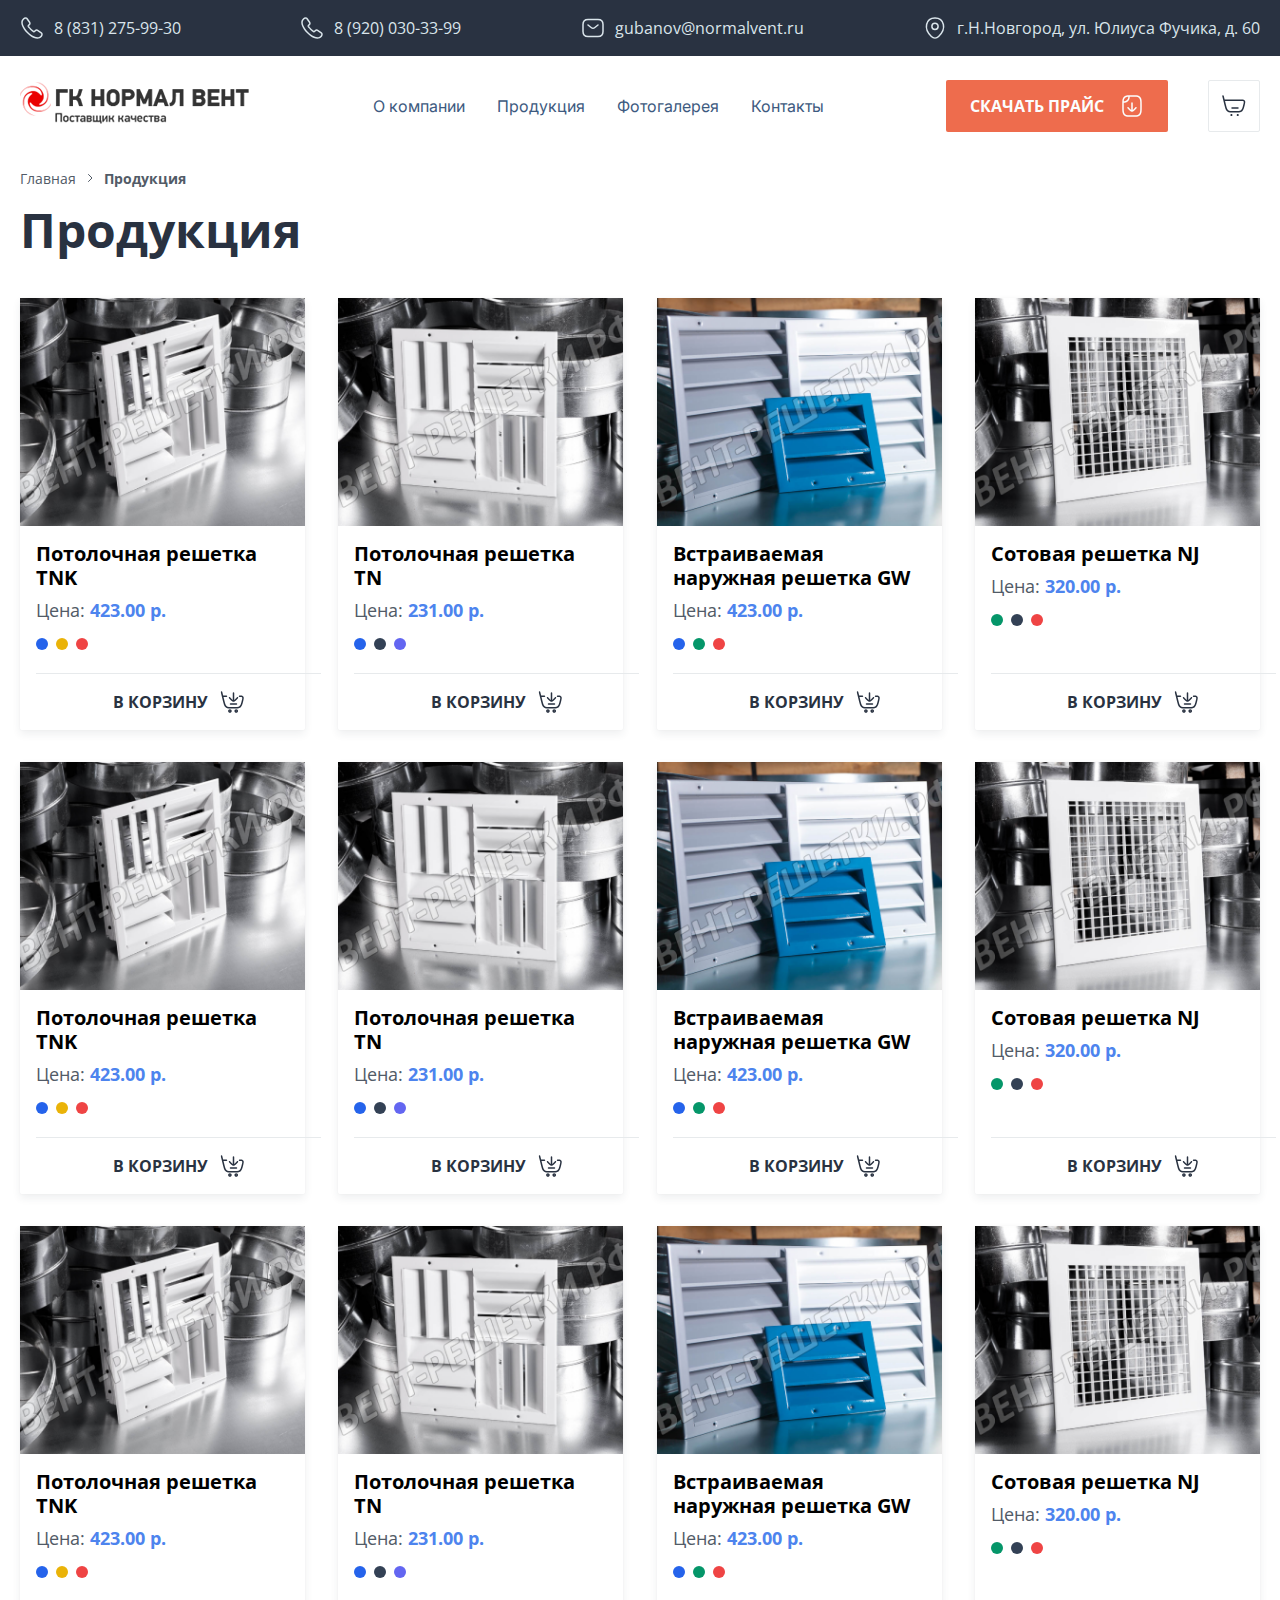
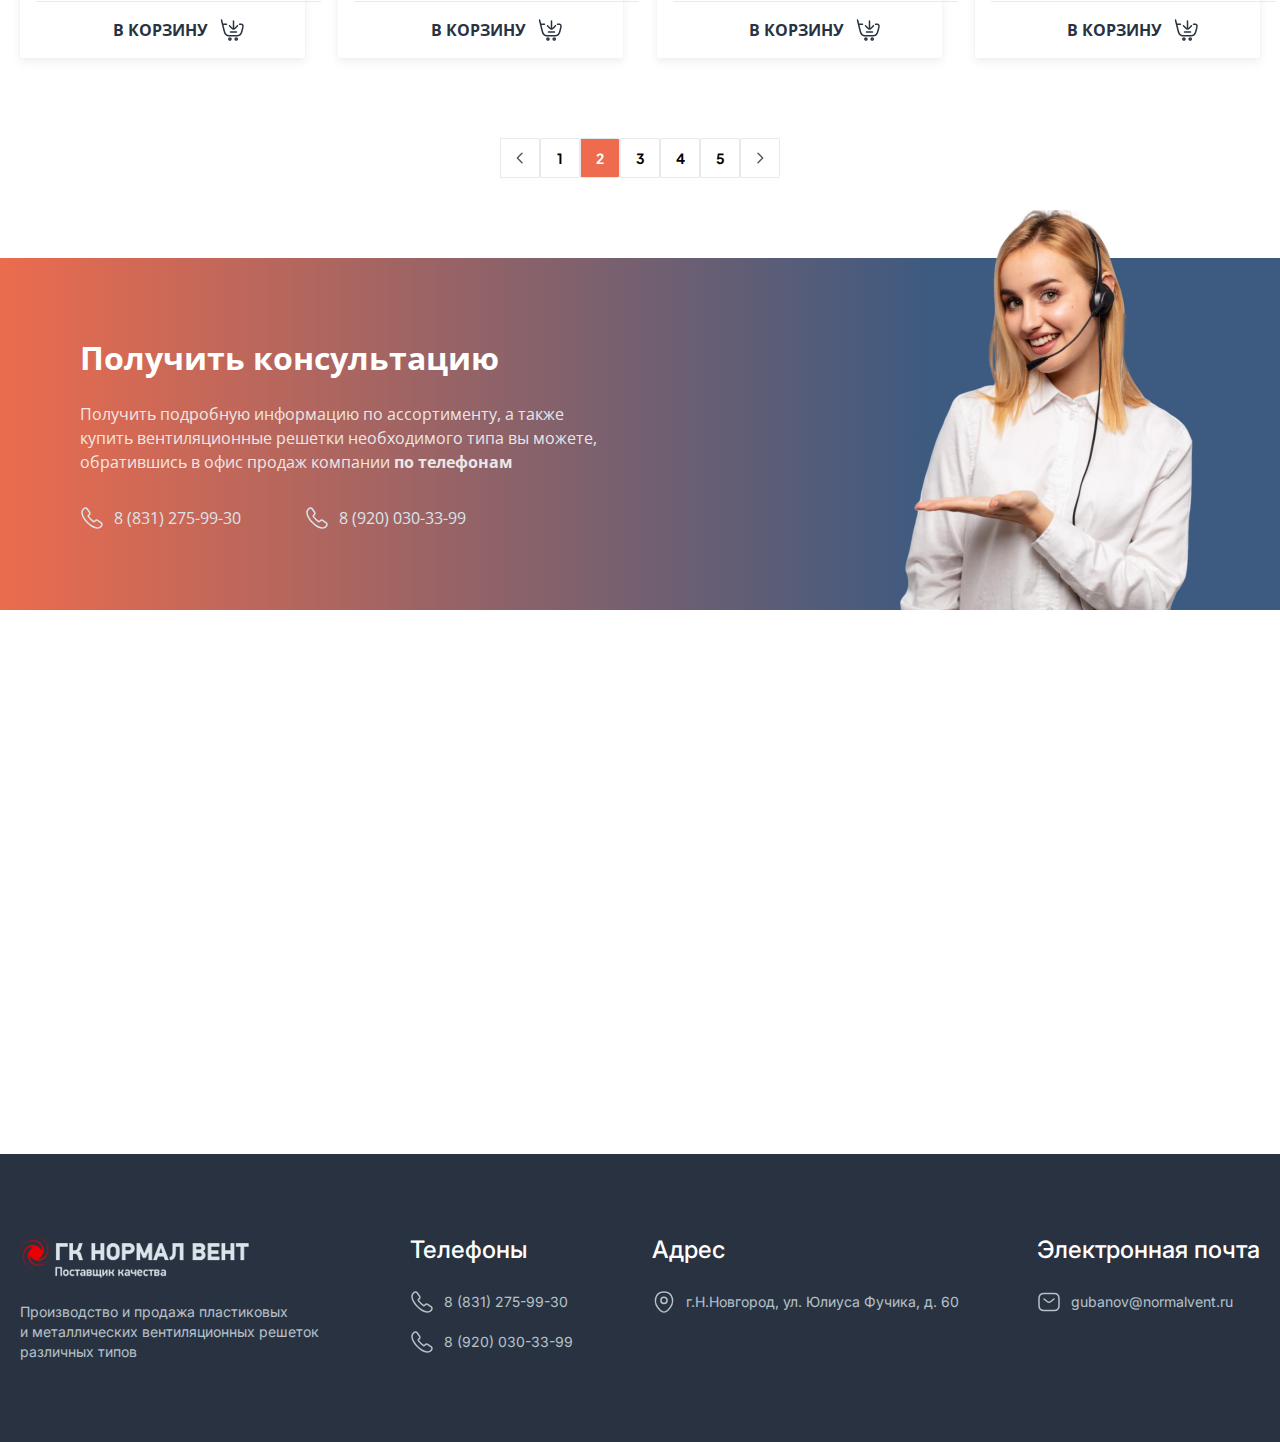
==== catalog.html @ b2088f03 "complete catalog page" ====
<!DOCTYPE html>
<html lang="en">
  <head>
    <meta charset="UTF-8" />
    <meta http-equiv="X-UA-Compatible" content="IE=edge" />
    <meta name="viewport" content="width=device-width, initial-scale=1.0" />
    <link rel="preconnect" href="https://fonts.googleapis.com" />
    <link rel="preconnect" href="https://fonts.gstatic.com" crossorigin />
    <link rel="preconnect" href="https://fonts.googleapis.com" />
    <link rel="preconnect" href="https://fonts.gstatic.com" crossorigin />
    <link
      href="https://fonts.googleapis.com/css2?family=Inter&family=Open+Sans:wght@400;700&family=Plus+Jakarta+Sans:wght@700&display=swap"
      rel="stylesheet"
    />
    <link rel="stylesheet" href="./styles/style.css" />
    <title>Lattice</title>
  </head>
  <body>
    <header class="header">
      <ul class="header__list-contact container">
        <li class="contact-item contact-item-1">
          <a href="tel:88312759930">
            <div class="svg-box">
              <svg
                viewBox="0 0 24 24"
                fill="none"
                xmlns="http://www.w3.org/2000/svg"
              >
                <path
                  d="M21.97 18.33C21.97 18.69 21.89 19.06 21.72 19.42C21.55 19.78 21.33 20.12 21.04 20.44C20.55 20.98 20.01 21.37 19.4 21.62C18.8 21.87 18.15 22 17.45 22C16.43 22 15.34 21.76 14.19 21.27C13.04 20.78 11.89 20.12 10.75 19.29C9.6 18.45 8.51 17.52 7.47 16.49C6.44 15.45 5.51 14.36 4.68 13.22C3.86 12.08 3.2 10.94 2.72 9.81C2.24 8.67 2 7.58 2 6.54C2 5.86 2.12 5.21 2.36 4.61C2.6 4 2.98 3.44 3.51 2.94C4.15 2.31 4.85 2 5.59 2C5.87 2 6.15 2.06 6.4 2.18C6.66 2.3 6.89 2.48 7.07 2.74L9.39 6.01C9.57 6.26 9.7 6.49 9.79 6.71C9.88 6.92 9.93 7.13 9.93 7.32C9.93 7.56 9.86 7.8 9.72 8.03C9.59 8.26 9.4 8.5 9.16 8.74L8.4 9.53C8.29 9.64 8.24 9.77 8.24 9.93C8.24 10.01 8.25 10.08 8.27 10.16C8.3 10.24 8.33 10.3 8.35 10.36C8.53 10.69 8.84 11.12 9.28 11.64C9.73 12.16 10.21 12.69 10.73 13.22C11.27 13.75 11.79 14.24 12.32 14.69C12.84 15.13 13.27 15.43 13.61 15.61C13.66 15.63 13.72 15.66 13.79 15.69C13.87 15.72 13.95 15.73 14.04 15.73C14.21 15.73 14.34 15.67 14.45 15.56L15.21 14.81C15.46 14.56 15.7 14.37 15.93 14.25C16.16 14.11 16.39 14.04 16.64 14.04C16.83 14.04 17.03 14.08 17.25 14.17C17.47 14.26 17.7 14.39 17.95 14.56L21.26 16.91C21.52 17.09 21.7 17.3 21.81 17.55C21.91 17.8 21.97 18.05 21.97 18.33Z"
                  stroke="#DAE5EB"
                  stroke-width="1.5"
                  stroke-miterlimit="10"
                />
              </svg>
            </div>
            8 (831) 275-99-30
          </a>
        </li>
        <li class="contact-item contact-item-2">
          <a href="tel:89200303399">
            <div class="svg-box">
              <svg
                viewBox="0 0 24 24"
                fill="none"
                xmlns="http://www.w3.org/2000/svg"
              >
                <path
                  d="M21.97 18.33C21.97 18.69 21.89 19.06 21.72 19.42C21.55 19.78 21.33 20.12 21.04 20.44C20.55 20.98 20.01 21.37 19.4 21.62C18.8 21.87 18.15 22 17.45 22C16.43 22 15.34 21.76 14.19 21.27C13.04 20.78 11.89 20.12 10.75 19.29C9.6 18.45 8.51 17.52 7.47 16.49C6.44 15.45 5.51 14.36 4.68 13.22C3.86 12.08 3.2 10.94 2.72 9.81C2.24 8.67 2 7.58 2 6.54C2 5.86 2.12 5.21 2.36 4.61C2.6 4 2.98 3.44 3.51 2.94C4.15 2.31 4.85 2 5.59 2C5.87 2 6.15 2.06 6.4 2.18C6.66 2.3 6.89 2.48 7.07 2.74L9.39 6.01C9.57 6.26 9.7 6.49 9.79 6.71C9.88 6.92 9.93 7.13 9.93 7.32C9.93 7.56 9.86 7.8 9.72 8.03C9.59 8.26 9.4 8.5 9.16 8.74L8.4 9.53C8.29 9.64 8.24 9.77 8.24 9.93C8.24 10.01 8.25 10.08 8.27 10.16C8.3 10.24 8.33 10.3 8.35 10.36C8.53 10.69 8.84 11.12 9.28 11.64C9.73 12.16 10.21 12.69 10.73 13.22C11.27 13.75 11.79 14.24 12.32 14.69C12.84 15.13 13.27 15.43 13.61 15.61C13.66 15.63 13.72 15.66 13.79 15.69C13.87 15.72 13.95 15.73 14.04 15.73C14.21 15.73 14.34 15.67 14.45 15.56L15.21 14.81C15.46 14.56 15.7 14.37 15.93 14.25C16.16 14.11 16.39 14.04 16.64 14.04C16.83 14.04 17.03 14.08 17.25 14.17C17.47 14.26 17.7 14.39 17.95 14.56L21.26 16.91C21.52 17.09 21.7 17.3 21.81 17.55C21.91 17.8 21.97 18.05 21.97 18.33Z"
                  stroke="#DAE5EB"
                  stroke-width="1.5"
                  stroke-miterlimit="10"
                />
              </svg>
            </div>
            8 (920) 030-33-99
          </a>
        </li>
        <li class="contact-item contact-item-3">
          <a href="mailto:gubanov@normalvent.ru">
            <div class="svg-box">
              <svg
                viewBox="0 0 24 24"
                fill="none"
                xmlns="http://www.w3.org/2000/svg"
              >
                <path
                  d="M17 20.5H7C4 20.5 2 19 2 15.5V8.5C2 5 4 3.5 7 3.5H17C20 3.5 22 5 22 8.5V15.5C22 19 20 20.5 17 20.5Z"
                  stroke="#DAE5EB"
                  stroke-width="1.5"
                  stroke-miterlimit="10"
                  stroke-linecap="round"
                  stroke-linejoin="round"
                />
                <path
                  d="M17 9L13.87 11.5C12.84 12.32 11.15 12.32 10.12 11.5L7 9"
                  stroke="#DAE5EB"
                  stroke-width="1.5"
                  stroke-miterlimit="10"
                  stroke-linecap="round"
                  stroke-linejoin="round"
                />
              </svg>
            </div>
            gubanov@normalvent.ru
          </a>
        </li>
        <li class="contact-item contact-item-4">
          <a href="https://yandex.ru/maps/-/CCUZ4IsGGB" target="_blank">
            <div class="svg-box">
              <svg
                viewBox="0 0 24 24"
                fill="none"
                xmlns="http://www.w3.org/2000/svg"
              >
                <path
                  d="M12 13.43C13.7231 13.43 15.12 12.0331 15.12 10.31C15.12 8.58687 13.7231 7.19 12 7.19C10.2769 7.19 8.88 8.58687 8.88 10.31C8.88 12.0331 10.2769 13.43 12 13.43Z"
                  stroke="#DAE5EB"
                  stroke-width="1.5"
                />
                <path
                  d="M3.61995 8.49C5.58995 -0.17 18.42 -0.159999 20.38 8.5C21.53 13.58 18.37 17.88 15.6 20.54C13.59 22.48 10.41 22.48 8.38995 20.54C5.62995 17.88 2.46995 13.57 3.61995 8.49Z"
                  stroke="#DAE5EB"
                  stroke-width="1.5"
                />
              </svg>
            </div>
            г.Н.Новгород, ул. Юлиуса Фучика, д. 60
          </a>
        </li>
      </ul>
      <nav class="header__navigation container">
        <a href="./index.html"
          ><img class="header__logo" src="./images/logo.png" alt="logo_png"
        /></a>
        <ul class="header__navigation-list">
          <li><a href=""> О компании </a></li>
          <li><a href=""> Продукция </a></li>
          <li><a href=""> Фотогалерея </a></li>
          <li><a href=""> Контакты </a></li>
        </ul>
        <div class="header__buttons">
          <button class="button header__load-button">
            <span> Скачать прайс </span>
            <div class="button-svg-box">
              <svg
                width="24"
                height="24"
                viewBox="0 0 24 24"
                fill="none"
                xmlns="http://www.w3.org/2000/svg"
              >
                <path
                  d="M4.78217 7.93844L4.8995 8.67921H4.8995L4.78217 7.93844ZM8.93844 3.78217L9.67921 3.8995V3.8995L8.93844 3.78217ZM18.9389 21.0451L18.4981 20.4383L18.9389 21.0451ZM20.0451 19.9389L19.4383 19.4981L20.0451 19.9389ZM3.95491 19.9389L4.56168 19.4981L3.95491 19.9389ZM5.06107 21.0451L5.50191 20.4383L5.06107 21.0451ZM5.06107 2.95491L4.62024 2.34815L5.06107 2.95491ZM3.95491 4.06107L3.34815 3.62023L3.95491 4.06107ZM18.9389 2.95491L18.4981 3.56168L18.9389 2.95491ZM20.0451 4.06107L19.4383 4.50191L20.0451 4.06107ZM9 2.02893L8.97432 1.27937L9 2.02893ZM3.02893 8L2.27937 7.97432L3.02893 8ZM12.75 9C12.75 8.58579 12.4142 8.25 12 8.25C11.5858 8.25 11.25 8.58579 11.25 9H12.75ZM16.5327 14.328C16.8243 14.0338 16.8222 13.5589 16.528 13.2673C16.2338 12.9757 15.7589 12.9778 15.4673 13.272L16.5327 14.328ZM14.6022 15.2104L15.1348 15.7383L14.6022 15.2104ZM9.39785 15.2104L9.93054 14.6824L9.39785 15.2104ZM8.53269 13.272C8.24111 12.9778 7.76624 12.9757 7.47204 13.2673C7.17784 13.5589 7.17572 14.0338 7.46731 14.328L8.53269 13.272ZM12.2507 16.9841L12.3455 17.7281L12.3455 17.7281L12.2507 16.9841ZM11.7493 16.9841L11.6545 17.7281L11.6545 17.7281L11.7493 16.9841ZM4.8995 8.67921C7.35988 8.28952 9.28952 6.35988 9.67921 3.8995L8.19768 3.66485C7.90965 5.48339 6.48339 6.90965 4.66485 7.19768L4.8995 8.67921ZM2.25 11V13H3.75V11H2.25ZM21.75 13V11H20.25V13H21.75ZM12 22.75C13.8582 22.75 15.312 22.751 16.4635 22.6263C17.6291 22.5 18.5734 22.2377 19.3798 21.6518L18.4981 20.4383C17.9901 20.8074 17.3399 21.0225 16.302 21.135C15.25 21.249 13.8916 21.25 12 21.25V22.75ZM20.25 13C20.25 14.8916 20.249 16.25 20.135 17.302C20.0225 18.3399 19.8074 18.9901 19.4383 19.4981L20.6518 20.3798C21.2377 19.5734 21.5 18.6291 21.6263 17.4635C21.751 16.312 21.75 14.8582 21.75 13H20.25ZM19.3798 21.6518C19.8679 21.2972 20.2972 20.8679 20.6518 20.3798L19.4383 19.4981C19.1762 19.8589 18.8589 20.1762 18.4981 20.4383L19.3798 21.6518ZM2.25 13C2.25 14.8582 2.24897 16.312 2.37373 17.4635C2.50001 18.6291 2.76232 19.5734 3.34815 20.3798L4.56168 19.4981C4.19259 18.9901 3.97745 18.3399 3.865 17.302C3.75103 16.25 3.75 14.8916 3.75 13H2.25ZM12 21.25C10.1084 21.25 8.74999 21.249 7.69804 21.135C6.66013 21.0225 6.00992 20.8074 5.50191 20.4383L4.62024 21.6518C5.42656 22.2377 6.37094 22.5 7.53648 22.6263C8.68798 22.751 10.1418 22.75 12 22.75V21.25ZM3.34815 20.3798C3.70281 20.8679 4.13209 21.2972 4.62024 21.6518L5.50191 20.4383C5.14111 20.1762 4.82381 19.8589 4.56168 19.4981L3.34815 20.3798ZM4.62024 2.34815C4.13209 2.70281 3.70281 3.13209 3.34815 3.62023L4.56168 4.50191C4.82381 4.14111 5.14111 3.82382 5.50191 3.56168L4.62024 2.34815ZM12 2.75C13.8916 2.75 15.25 2.75103 16.302 2.865C17.3399 2.97745 17.9901 3.19259 18.4981 3.56168L19.3798 2.34815C18.5734 1.76232 17.6291 1.50001 16.4635 1.37373C15.312 1.24897 13.8582 1.25 12 1.25V2.75ZM21.75 11C21.75 9.14184 21.751 7.68798 21.6263 6.53648C21.5 5.37094 21.2377 4.42656 20.6518 3.62023L19.4383 4.50191C19.8074 5.00992 20.0225 5.66013 20.135 6.69804C20.249 7.74999 20.25 9.10843 20.25 11H21.75ZM18.4981 3.56168C18.8589 3.82382 19.1762 4.14111 19.4383 4.50191L20.6518 3.62023C20.2972 3.13209 19.8679 2.70281 19.3798 2.34815L18.4981 3.56168ZM12 1.25C10.8352 1.25 9.83424 1.24991 8.97432 1.27937L9.02568 2.77849C9.85445 2.75009 10.8269 2.75 12 2.75V1.25ZM8.97432 1.27937C7.10087 1.34355 5.7239 1.5463 4.62024 2.34815L5.50191 3.56168C6.20746 3.04907 7.17075 2.84204 9.02568 2.77849L8.97432 1.27937ZM8.25 2.02892C8.24999 2.96617 8.24707 3.35298 8.19768 3.66485L9.67921 3.8995C9.75165 3.44215 9.74999 2.91121 9.75 2.02893L8.25 2.02892ZM3.75 11C3.75 9.82692 3.75009 8.85445 3.77849 8.02568L2.27937 7.97432C2.24991 8.83424 2.25 9.83522 2.25 11H3.75ZM3.77849 8.02568C3.84204 6.17075 4.04907 5.20746 4.56168 4.50191L3.34815 3.62023C2.5463 4.7239 2.34355 6.10087 2.27937 7.97432L3.77849 8.02568ZM3.02893 8.75C3.91121 8.74999 4.44215 8.75165 4.8995 8.67921L4.66485 7.19768C4.35298 7.24707 3.96618 7.24999 3.02892 7.25L3.02893 8.75ZM11.25 9V16.2H12.75V9H11.25ZM15.4673 13.272L14.0695 14.6824L15.1348 15.7383L16.5327 14.328L15.4673 13.272ZM9.93054 14.6824L8.53269 13.272L7.46731 14.328L8.86516 15.7383L9.93054 14.6824ZM14.0695 14.6824C13.4997 15.2573 13.1161 15.6427 12.7935 15.9018C12.4827 16.1514 12.302 16.2215 12.1558 16.2401L12.3455 17.7281C12.8787 17.6601 13.3163 17.4057 13.7328 17.0713C14.1373 16.7464 14.5899 16.2882 15.1348 15.7383L14.0695 14.6824ZM8.86516 15.7383C9.41012 16.2882 9.86265 16.7464 10.2672 17.0713C10.6837 17.4057 11.1213 17.6601 11.6545 17.7281L11.8442 16.2401C11.698 16.2215 11.5173 16.1514 11.2065 15.9018C10.8839 15.6427 10.5003 15.2573 9.93054 14.6824L8.86516 15.7383ZM12.1558 16.2401C12.1041 16.2467 12.052 16.25 12 16.25V17.75C12.1154 17.75 12.2308 17.7427 12.3455 17.7281L12.1558 16.2401ZM12 16.25C11.948 16.25 11.8959 16.2467 11.8442 16.2401L11.6545 17.7281C11.7692 17.7427 11.8846 17.75 12 17.75V16.25ZM11.25 16.2V17H12.75V16.2H11.25Z"
                  fill="#FBFEFE"
                />
              </svg>
            </div>
          </button>
          <button class="button-basket button-svg-box">
            <svg
              width="24"
              height="24"
              viewBox="0 0 24 24"
              fill="none"
              xmlns="http://www.w3.org/2000/svg"
            >
              <path
                d="M5.76554 16.7854L6.21636 16.186L5.76554 16.7854ZM3.02119 10.2517L2.29184 10.4265L3.02119 10.2517ZM5.58563 16.6435L6.06344 16.0654L5.58563 16.6435ZM22.0191 10.7425L21.2897 10.5677L22.0191 10.7425ZM19.8896 16.3575L19.3642 15.8223L19.8896 16.3575ZM19.0403 17.0273L18.6423 16.3917L19.0403 17.0273ZM21.942 6.75598L22.4567 6.21052L21.942 6.75598ZM22.3037 7.21465L21.6533 7.5881L22.3037 7.21465ZM1.72761 1.8181C1.62715 1.41625 1.21994 1.17193 0.818098 1.27239C0.416252 1.37285 0.171932 1.78006 0.272393 2.1819L1.72761 1.8181ZM16 14.75C16.4142 14.75 16.75 14.4142 16.75 14C16.75 13.5858 16.4142 13.25 16 13.25V14.75ZM10 13.25C9.58579 13.25 9.25 13.5858 9.25 14C9.25 14.4142 9.58579 14.75 10 14.75V13.25ZM2.05263 6.96053H18.4449V5.46053H2.05263V6.96053ZM13.0836 17.0395H12.5789V18.5395H13.0836V17.0395ZM3.75053 10.0769L2.78198 6.03572L1.32329 6.38533L2.29184 10.4265L3.75053 10.0769ZM12.5789 17.0395C10.7351 17.0395 9.41652 17.0383 8.38985 16.919C7.38216 16.8019 6.7379 16.5783 6.21636 16.186L5.31472 17.3848C6.12818 17.9966 7.06449 18.275 8.21668 18.4089C9.3499 18.5406 10.7705 18.5395 12.5789 18.5395V17.0395ZM2.29184 10.4265C2.71333 12.1852 3.04329 13.5669 3.43548 14.6383C3.83425 15.7275 4.32325 16.5731 5.10783 17.2216L6.06344 16.0654C5.56041 15.6496 5.19281 15.0752 4.84406 14.1226C4.48874 13.152 4.18028 11.87 3.75053 10.0769L2.29184 10.4265ZM6.21636 16.186C6.16447 16.147 6.11349 16.1067 6.06344 16.0654L5.10783 17.2216C5.17553 17.2775 5.24451 17.332 5.31472 17.3848L6.21636 16.186ZM21.2897 10.5677C20.918 12.1188 20.6513 13.2278 20.3545 14.0777C20.0627 14.9132 19.7634 15.4304 19.3642 15.8223L20.415 16.8927C21.0407 16.2785 21.438 15.5245 21.7706 14.5723C22.0982 13.6343 22.3838 12.4388 22.7484 10.9173L21.2897 10.5677ZM13.0836 18.5395C14.6482 18.5395 15.8773 18.5404 16.8658 18.4404C17.8694 18.3389 18.6952 18.1283 19.4383 17.663L18.6423 16.3917C18.1681 16.6885 17.5954 16.859 16.7149 16.948C15.8193 17.0386 14.6787 17.0395 13.0836 17.0395V18.5395ZM19.3642 15.8223C19.1449 16.0376 18.9028 16.2285 18.6423 16.3917L19.4383 17.663C19.7908 17.4423 20.1183 17.184 20.415 16.8927L19.3642 15.8223ZM18.4449 6.96053C19.4374 6.96053 20.1129 6.96185 20.6156 7.02319C21.1059 7.08301 21.307 7.18794 21.4272 7.30143L22.4567 6.21052C21.999 5.77856 21.4245 5.61076 20.7973 5.53423C20.1825 5.45921 19.3985 5.46053 18.4449 5.46053V6.96053ZM22.7484 10.9173C22.9707 9.99004 23.1547 9.22794 23.225 8.61254C23.2968 7.98475 23.2675 7.38698 22.9541 6.8412L21.6533 7.5881C21.7356 7.7315 21.7908 7.95145 21.7347 8.44219C21.6772 8.94532 21.5211 9.60257 21.2897 10.5677L22.7484 10.9173ZM21.4272 7.30143C21.5162 7.38541 21.5924 7.482 21.6533 7.5881L22.9541 6.8412C22.8201 6.60776 22.6525 6.39527 22.4567 6.21052L21.4272 7.30143ZM2.78024 6.02863L1.72761 1.8181L0.272393 2.1819L1.32502 6.39243L2.78024 6.02863ZM16 13.25H10V14.75H16V13.25Z"
                fill="#293241"
              />
              <path
                d="M10.4737 20.9474C10.4737 21.5287 10.0024 22 9.42104 22C8.83969 22 8.36841 21.5287 8.36841 20.9474C8.36841 20.366 8.83969 19.8947 9.42104 19.8947C10.0024 19.8947 10.4737 20.366 10.4737 20.9474Z"
                fill="#293241"
              />
              <path
                d="M16.7895 20.9474C16.7895 21.5287 16.3182 22 15.7368 22C15.1555 22 14.6842 21.5287 14.6842 20.9474C14.6842 20.366 15.1555 19.8947 15.7368 19.8947C16.3182 19.8947 16.7895 20.366 16.7895 20.9474Z"
                fill="#293241"
              />
            </svg>
          </button>

          <div class="burger"></div>
        </div>
      </nav>
    </header>

    <main>
      <div class="catalog container">
        <div class="catalog__path">
          <p class="path__item">Главная</p>
          <svg
            width="12"
            height="12"
            viewBox="0 0 12 12"
            fill="none"
            xmlns="http://www.w3.org/2000/svg"
          >
            <path
              d="M4.5 2.5L8 6L4.5 9.5"
              stroke="#525B67"
              stroke-linecap="round"
              stroke-linejoin="round"
            />
          </svg>

          <p class="path__item">Продукция</p>
        </div>

        <h1 class="catalog__header">Продукция</h1>

        <div class="card-box">
          <div class="card">
            <a class="card-link" href=""
              ><img class="card__img" src="./images/card-img-1.png" alt="item"
            /></a>

            <div class="card-info">
              <p class="card-name">Потолочная решетка TNK</p>

              <p class="card__price-box">
                Цена: <span class="card__price">423.00 р.</span>
              </p>

              <div class="card-color">
                <div class="item-color blue"></div>
                <div class="item-color yellow"></div>
                <div class="item-color red"></div>
              </div>
              <button class="card__button">
                В корзину<svg
                  width="25"
                  height="24"
                  viewBox="0 0 25 24"
                  fill="none"
                  xmlns="http://www.w3.org/2000/svg"
                >
                  <g clip-path="url(#clip0_596_1319)">
                    <path
                      d="M3.52119 10.2517L4.25053 10.0769L3.52119 10.2517ZM6.26554 16.7854L6.71636 16.186L6.71636 16.186L6.26554 16.7854ZM6.08563 16.6435L5.60783 17.2216L5.60783 17.2216L6.08563 16.6435ZM22.5191 10.7425L23.2484 10.9173L22.5191 10.7425ZM20.3896 16.3575L19.8642 15.8223L20.3896 16.3575ZM19.5403 17.0273L19.9383 17.663L19.9383 17.663L19.5403 17.0273ZM19.5 5.46053C19.0858 5.46053 18.75 5.79631 18.75 6.21053C18.75 6.62474 19.0858 6.96053 19.5 6.96053V5.46053ZM22.442 6.75598L22.9567 6.21052L22.9567 6.21052L22.442 6.75598ZM22.8037 7.21465L22.1533 7.5881L22.1533 7.5881L22.8037 7.21465ZM2.22761 1.8181C2.12715 1.41625 1.71994 1.17193 1.3181 1.27239C0.916252 1.37285 0.671932 1.78006 0.772393 2.1819L2.22761 1.8181ZM16.5 14.75C16.9142 14.75 17.25 14.4142 17.25 14C17.25 13.5858 16.9142 13.25 16.5 13.25V14.75ZM10.5 13.25C10.0858 13.25 9.75 13.5858 9.75 14C9.75 14.4142 10.0858 14.75 10.5 14.75V13.25ZM6.5 6.96053C6.91421 6.96053 7.25 6.62474 7.25 6.21053C7.25 5.79631 6.91421 5.46053 6.5 5.46053V6.96053ZM14.25 3C14.25 2.58579 13.9142 2.25 13.5 2.25C13.0858 2.25 12.75 2.58579 12.75 3H14.25ZM18.0327 8.32796C18.3243 8.03376 18.3222 7.55889 18.028 7.26731C17.7338 6.97573 17.2589 6.97785 16.9673 7.27204L18.0327 8.32796ZM16.1022 9.21038L16.6348 9.73834V9.73833L16.1022 9.21038ZM10.8978 9.21038L11.4305 8.68242L10.8978 9.21038ZM10.0327 7.27204C9.74111 6.97784 9.26624 6.97573 8.97204 7.26731C8.67784 7.55889 8.67573 8.03376 8.96731 8.32796L10.0327 7.27204ZM13.7507 10.9841L13.8455 11.7281L13.8455 11.7281L13.7507 10.9841ZM13.2493 10.9841L13.1545 11.7281L13.1545 11.7281L13.2493 10.9841ZM13.5836 17.0395H13.0789V18.5395H13.5836V17.0395ZM4.25053 10.0769L3.28198 6.03572L1.82329 6.38533L2.79184 10.4265L4.25053 10.0769ZM13.0789 17.0395C11.2351 17.0395 9.91652 17.0383 8.88985 16.919C7.88216 16.8019 7.2379 16.5783 6.71636 16.186L5.81472 17.3848C6.62818 17.9966 7.56449 18.275 8.71669 18.4089C9.84991 18.5406 11.2705 18.5395 13.0789 18.5395V17.0395ZM2.79184 10.4265C3.21333 12.1852 3.54329 13.5669 3.93548 14.6383C4.33425 15.7275 4.82325 16.5731 5.60783 17.2216L6.56344 16.0654C6.06041 15.6496 5.69281 15.0752 5.34406 14.1226C4.98874 13.152 4.68028 11.87 4.25053 10.0769L2.79184 10.4265ZM6.71636 16.186C6.66448 16.147 6.61349 16.1068 6.56344 16.0654L5.60783 17.2216C5.67553 17.2775 5.74451 17.3319 5.81472 17.3848L6.71636 16.186ZM21.7897 10.5677C21.418 12.1188 21.1513 13.2278 20.8545 14.0777C20.5626 14.9132 20.2634 15.4304 19.8642 15.8223L20.915 16.8927C21.5407 16.2785 21.938 15.5245 22.2706 14.5723C22.5982 13.6343 22.8838 12.4388 23.2484 10.9173L21.7897 10.5677ZM13.5836 18.5395C15.1482 18.5395 16.3773 18.5404 17.3658 18.4404C18.3694 18.3389 19.1952 18.1283 19.9383 17.663L19.1423 16.3917C18.6681 16.6885 18.0954 16.859 17.2149 16.948C16.3193 17.0386 15.1787 17.0395 13.5836 17.0395V18.5395ZM19.8642 15.8223C19.6449 16.0376 19.4028 16.2285 19.1423 16.3917L19.9383 17.663C20.2908 17.4423 20.6183 17.184 20.915 16.8927L19.8642 15.8223ZM19.5 6.96053C20.5051 6.96053 21.0191 6.96306 21.3638 7.01902C21.624 7.06124 21.7383 7.12312 21.9272 7.30143L22.9567 6.21052C22.5677 5.84339 22.1841 5.63253 21.6042 5.5384C21.1089 5.458 20.441 5.46053 19.5 5.46053V6.96053ZM23.2484 10.9173C23.4707 9.99004 23.6547 9.22794 23.725 8.61254C23.7968 7.98475 23.7675 7.38698 23.4541 6.8412L22.1533 7.5881C22.2356 7.7315 22.2908 7.95145 22.2347 8.44219C22.1772 8.94532 22.0211 9.60257 21.7897 10.5677L23.2484 10.9173ZM21.9272 7.30143C22.0162 7.38541 22.0924 7.482 22.1533 7.5881L23.4541 6.8412C23.3201 6.60776 23.1525 6.39527 22.9567 6.21052L21.9272 7.30143ZM3.28024 6.02863L2.22761 1.8181L0.772393 2.1819L1.82502 6.39243L3.28024 6.02863ZM16.5 13.25H10.5V14.75H16.5V13.25ZM2.55263 6.96053H6.5V5.46053H2.55263V6.96053ZM10.2237 20.9474C10.2237 21.1145 10.0882 21.25 9.92105 21.25V22.75C10.9166 22.75 11.7237 21.9429 11.7237 20.9474H10.2237ZM9.92105 21.25C9.75391 21.25 9.61842 21.1145 9.61842 20.9474H8.11842C8.11842 21.9429 8.92549 22.75 9.92105 22.75V21.25ZM9.61842 20.9474C9.61842 20.7802 9.75391 20.6447 9.92105 20.6447V19.1447C8.92549 19.1447 8.11842 19.9518 8.11842 20.9474H9.61842ZM9.92105 20.6447C10.0882 20.6447 10.2237 20.7802 10.2237 20.9474H11.7237C11.7237 19.9518 10.9166 19.1447 9.92105 19.1447V20.6447ZM16.5395 20.9474C16.5395 21.1145 16.404 21.25 16.2368 21.25V22.75C17.2324 22.75 18.0395 21.9429 18.0395 20.9474H16.5395ZM16.2368 21.25C16.0697 21.25 15.9342 21.1145 15.9342 20.9474H14.4342C14.4342 21.9429 15.2413 22.75 16.2368 22.75V21.25ZM15.9342 20.9474C15.9342 20.7802 16.0697 20.6447 16.2368 20.6447V19.1447C15.2413 19.1447 14.4342 19.9518 14.4342 20.9474H15.9342ZM16.2368 20.6447C16.404 20.6447 16.5395 20.7802 16.5395 20.9474H18.0395C18.0395 19.9518 17.2324 19.1447 16.2368 19.1447V20.6447ZM16.9673 7.27204L15.5695 8.68242L16.6348 9.73833L18.0327 8.32796L16.9673 7.27204ZM11.4305 8.68242L10.0327 7.27204L8.96731 8.32796L10.3652 9.73834L11.4305 8.68242ZM15.5695 8.68242C14.9997 9.25732 14.6161 9.64267 14.2935 9.90177C13.9827 10.1514 13.802 10.2215 13.6558 10.2401L13.8455 11.7281C14.3787 11.6601 14.8163 11.4057 15.2328 11.0713C15.6373 10.7464 16.0899 10.2882 16.6348 9.73834L15.5695 8.68242ZM10.3652 9.73834C10.9101 10.2882 11.3627 10.7464 11.7672 11.0713C12.1837 11.4057 12.6213 11.6601 13.1545 11.7281L13.3442 10.2401C13.198 10.2215 13.0173 10.1514 12.7065 9.90177C12.3839 9.64267 12.0003 9.25732 11.4305 8.68242L10.3652 9.73834ZM13.6558 10.2401C13.6041 10.2467 13.552 10.25 13.5 10.25V11.75C13.6154 11.75 13.7308 11.7427 13.8455 11.7281L13.6558 10.2401ZM13.5 10.25C13.448 10.25 13.3959 10.2467 13.3442 10.2401L13.1545 11.7281C13.2692 11.7427 13.3846 11.75 13.5 11.75V10.25ZM12.75 3V11H14.25V3H12.75Z"
                      fill="#293241"
                    />
                  </g>
                  <defs>
                    <clipPath id="clip0_596_1319">
                      <rect
                        width="24"
                        height="24"
                        fill="white"
                        transform="translate(0.5)"
                      />
                    </clipPath>
                  </defs>
                </svg>
              </button>
            </div>
          </div>
          <div class="card">
            <a class="card-link" href=""
              ><img class="card__img" src="./images/card-img-2.png" alt="item"
            /></a>

            <div class="card-info">
              <p class="card-name">Потолочная решетка TN</p>

              <p class="card__price-box">
                Цена: <span class="card__price">231.00 р.</span>
              </p>

              <div class="card-color">
                <div class="item-color blue"></div>
                <div class="item-color blue-gray"></div>
                <div class="item-color indigo"></div>
              </div>
              <button class="card__button">
                В корзину<svg
                  width="25"
                  height="24"
                  viewBox="0 0 25 24"
                  fill="none"
                  xmlns="http://www.w3.org/2000/svg"
                >
                  <g clip-path="url(#clip0_596_1319)">
                    <path
                      d="M3.52119 10.2517L4.25053 10.0769L3.52119 10.2517ZM6.26554 16.7854L6.71636 16.186L6.71636 16.186L6.26554 16.7854ZM6.08563 16.6435L5.60783 17.2216L5.60783 17.2216L6.08563 16.6435ZM22.5191 10.7425L23.2484 10.9173L22.5191 10.7425ZM20.3896 16.3575L19.8642 15.8223L20.3896 16.3575ZM19.5403 17.0273L19.9383 17.663L19.9383 17.663L19.5403 17.0273ZM19.5 5.46053C19.0858 5.46053 18.75 5.79631 18.75 6.21053C18.75 6.62474 19.0858 6.96053 19.5 6.96053V5.46053ZM22.442 6.75598L22.9567 6.21052L22.9567 6.21052L22.442 6.75598ZM22.8037 7.21465L22.1533 7.5881L22.1533 7.5881L22.8037 7.21465ZM2.22761 1.8181C2.12715 1.41625 1.71994 1.17193 1.3181 1.27239C0.916252 1.37285 0.671932 1.78006 0.772393 2.1819L2.22761 1.8181ZM16.5 14.75C16.9142 14.75 17.25 14.4142 17.25 14C17.25 13.5858 16.9142 13.25 16.5 13.25V14.75ZM10.5 13.25C10.0858 13.25 9.75 13.5858 9.75 14C9.75 14.4142 10.0858 14.75 10.5 14.75V13.25ZM6.5 6.96053C6.91421 6.96053 7.25 6.62474 7.25 6.21053C7.25 5.79631 6.91421 5.46053 6.5 5.46053V6.96053ZM14.25 3C14.25 2.58579 13.9142 2.25 13.5 2.25C13.0858 2.25 12.75 2.58579 12.75 3H14.25ZM18.0327 8.32796C18.3243 8.03376 18.3222 7.55889 18.028 7.26731C17.7338 6.97573 17.2589 6.97785 16.9673 7.27204L18.0327 8.32796ZM16.1022 9.21038L16.6348 9.73834V9.73833L16.1022 9.21038ZM10.8978 9.21038L11.4305 8.68242L10.8978 9.21038ZM10.0327 7.27204C9.74111 6.97784 9.26624 6.97573 8.97204 7.26731C8.67784 7.55889 8.67573 8.03376 8.96731 8.32796L10.0327 7.27204ZM13.7507 10.9841L13.8455 11.7281L13.8455 11.7281L13.7507 10.9841ZM13.2493 10.9841L13.1545 11.7281L13.1545 11.7281L13.2493 10.9841ZM13.5836 17.0395H13.0789V18.5395H13.5836V17.0395ZM4.25053 10.0769L3.28198 6.03572L1.82329 6.38533L2.79184 10.4265L4.25053 10.0769ZM13.0789 17.0395C11.2351 17.0395 9.91652 17.0383 8.88985 16.919C7.88216 16.8019 7.2379 16.5783 6.71636 16.186L5.81472 17.3848C6.62818 17.9966 7.56449 18.275 8.71669 18.4089C9.84991 18.5406 11.2705 18.5395 13.0789 18.5395V17.0395ZM2.79184 10.4265C3.21333 12.1852 3.54329 13.5669 3.93548 14.6383C4.33425 15.7275 4.82325 16.5731 5.60783 17.2216L6.56344 16.0654C6.06041 15.6496 5.69281 15.0752 5.34406 14.1226C4.98874 13.152 4.68028 11.87 4.25053 10.0769L2.79184 10.4265ZM6.71636 16.186C6.66448 16.147 6.61349 16.1068 6.56344 16.0654L5.60783 17.2216C5.67553 17.2775 5.74451 17.3319 5.81472 17.3848L6.71636 16.186ZM21.7897 10.5677C21.418 12.1188 21.1513 13.2278 20.8545 14.0777C20.5626 14.9132 20.2634 15.4304 19.8642 15.8223L20.915 16.8927C21.5407 16.2785 21.938 15.5245 22.2706 14.5723C22.5982 13.6343 22.8838 12.4388 23.2484 10.9173L21.7897 10.5677ZM13.5836 18.5395C15.1482 18.5395 16.3773 18.5404 17.3658 18.4404C18.3694 18.3389 19.1952 18.1283 19.9383 17.663L19.1423 16.3917C18.6681 16.6885 18.0954 16.859 17.2149 16.948C16.3193 17.0386 15.1787 17.0395 13.5836 17.0395V18.5395ZM19.8642 15.8223C19.6449 16.0376 19.4028 16.2285 19.1423 16.3917L19.9383 17.663C20.2908 17.4423 20.6183 17.184 20.915 16.8927L19.8642 15.8223ZM19.5 6.96053C20.5051 6.96053 21.0191 6.96306 21.3638 7.01902C21.624 7.06124 21.7383 7.12312 21.9272 7.30143L22.9567 6.21052C22.5677 5.84339 22.1841 5.63253 21.6042 5.5384C21.1089 5.458 20.441 5.46053 19.5 5.46053V6.96053ZM23.2484 10.9173C23.4707 9.99004 23.6547 9.22794 23.725 8.61254C23.7968 7.98475 23.7675 7.38698 23.4541 6.8412L22.1533 7.5881C22.2356 7.7315 22.2908 7.95145 22.2347 8.44219C22.1772 8.94532 22.0211 9.60257 21.7897 10.5677L23.2484 10.9173ZM21.9272 7.30143C22.0162 7.38541 22.0924 7.482 22.1533 7.5881L23.4541 6.8412C23.3201 6.60776 23.1525 6.39527 22.9567 6.21052L21.9272 7.30143ZM3.28024 6.02863L2.22761 1.8181L0.772393 2.1819L1.82502 6.39243L3.28024 6.02863ZM16.5 13.25H10.5V14.75H16.5V13.25ZM2.55263 6.96053H6.5V5.46053H2.55263V6.96053ZM10.2237 20.9474C10.2237 21.1145 10.0882 21.25 9.92105 21.25V22.75C10.9166 22.75 11.7237 21.9429 11.7237 20.9474H10.2237ZM9.92105 21.25C9.75391 21.25 9.61842 21.1145 9.61842 20.9474H8.11842C8.11842 21.9429 8.92549 22.75 9.92105 22.75V21.25ZM9.61842 20.9474C9.61842 20.7802 9.75391 20.6447 9.92105 20.6447V19.1447C8.92549 19.1447 8.11842 19.9518 8.11842 20.9474H9.61842ZM9.92105 20.6447C10.0882 20.6447 10.2237 20.7802 10.2237 20.9474H11.7237C11.7237 19.9518 10.9166 19.1447 9.92105 19.1447V20.6447ZM16.5395 20.9474C16.5395 21.1145 16.404 21.25 16.2368 21.25V22.75C17.2324 22.75 18.0395 21.9429 18.0395 20.9474H16.5395ZM16.2368 21.25C16.0697 21.25 15.9342 21.1145 15.9342 20.9474H14.4342C14.4342 21.9429 15.2413 22.75 16.2368 22.75V21.25ZM15.9342 20.9474C15.9342 20.7802 16.0697 20.6447 16.2368 20.6447V19.1447C15.2413 19.1447 14.4342 19.9518 14.4342 20.9474H15.9342ZM16.2368 20.6447C16.404 20.6447 16.5395 20.7802 16.5395 20.9474H18.0395C18.0395 19.9518 17.2324 19.1447 16.2368 19.1447V20.6447ZM16.9673 7.27204L15.5695 8.68242L16.6348 9.73833L18.0327 8.32796L16.9673 7.27204ZM11.4305 8.68242L10.0327 7.27204L8.96731 8.32796L10.3652 9.73834L11.4305 8.68242ZM15.5695 8.68242C14.9997 9.25732 14.6161 9.64267 14.2935 9.90177C13.9827 10.1514 13.802 10.2215 13.6558 10.2401L13.8455 11.7281C14.3787 11.6601 14.8163 11.4057 15.2328 11.0713C15.6373 10.7464 16.0899 10.2882 16.6348 9.73834L15.5695 8.68242ZM10.3652 9.73834C10.9101 10.2882 11.3627 10.7464 11.7672 11.0713C12.1837 11.4057 12.6213 11.6601 13.1545 11.7281L13.3442 10.2401C13.198 10.2215 13.0173 10.1514 12.7065 9.90177C12.3839 9.64267 12.0003 9.25732 11.4305 8.68242L10.3652 9.73834ZM13.6558 10.2401C13.6041 10.2467 13.552 10.25 13.5 10.25V11.75C13.6154 11.75 13.7308 11.7427 13.8455 11.7281L13.6558 10.2401ZM13.5 10.25C13.448 10.25 13.3959 10.2467 13.3442 10.2401L13.1545 11.7281C13.2692 11.7427 13.3846 11.75 13.5 11.75V10.25ZM12.75 3V11H14.25V3H12.75Z"
                      fill="#293241"
                    />
                  </g>
                  <defs>
                    <clipPath id="clip0_596_1319">
                      <rect
                        width="24"
                        height="24"
                        fill="white"
                        transform="translate(0.5)"
                      />
                    </clipPath>
                  </defs>
                </svg>
              </button>
            </div>
          </div>
          <div class="card">
            <a class="card-link" href=""
              ><img class="card__img" src="./images/card-img-3.png" alt="item"
            /></a>

            <div class="card-info">
              <p class="card-name">Встраиваемая наружная решетка GW</p>

              <p class="card__price-box">
                Цена: <span class="card__price">423.00 р.</span>
              </p>

              <div class="card-color">
                <div class="item-color blue"></div>
                <div class="item-color emerald"></div>
                <div class="item-color red"></div>
              </div>
              <button class="card__button">
                В корзину<svg
                  width="25"
                  height="24"
                  viewBox="0 0 25 24"
                  fill="none"
                  xmlns="http://www.w3.org/2000/svg"
                >
                  <g clip-path="url(#clip0_596_1319)">
                    <path
                      d="M3.52119 10.2517L4.25053 10.0769L3.52119 10.2517ZM6.26554 16.7854L6.71636 16.186L6.71636 16.186L6.26554 16.7854ZM6.08563 16.6435L5.60783 17.2216L5.60783 17.2216L6.08563 16.6435ZM22.5191 10.7425L23.2484 10.9173L22.5191 10.7425ZM20.3896 16.3575L19.8642 15.8223L20.3896 16.3575ZM19.5403 17.0273L19.9383 17.663L19.9383 17.663L19.5403 17.0273ZM19.5 5.46053C19.0858 5.46053 18.75 5.79631 18.75 6.21053C18.75 6.62474 19.0858 6.96053 19.5 6.96053V5.46053ZM22.442 6.75598L22.9567 6.21052L22.9567 6.21052L22.442 6.75598ZM22.8037 7.21465L22.1533 7.5881L22.1533 7.5881L22.8037 7.21465ZM2.22761 1.8181C2.12715 1.41625 1.71994 1.17193 1.3181 1.27239C0.916252 1.37285 0.671932 1.78006 0.772393 2.1819L2.22761 1.8181ZM16.5 14.75C16.9142 14.75 17.25 14.4142 17.25 14C17.25 13.5858 16.9142 13.25 16.5 13.25V14.75ZM10.5 13.25C10.0858 13.25 9.75 13.5858 9.75 14C9.75 14.4142 10.0858 14.75 10.5 14.75V13.25ZM6.5 6.96053C6.91421 6.96053 7.25 6.62474 7.25 6.21053C7.25 5.79631 6.91421 5.46053 6.5 5.46053V6.96053ZM14.25 3C14.25 2.58579 13.9142 2.25 13.5 2.25C13.0858 2.25 12.75 2.58579 12.75 3H14.25ZM18.0327 8.32796C18.3243 8.03376 18.3222 7.55889 18.028 7.26731C17.7338 6.97573 17.2589 6.97785 16.9673 7.27204L18.0327 8.32796ZM16.1022 9.21038L16.6348 9.73834V9.73833L16.1022 9.21038ZM10.8978 9.21038L11.4305 8.68242L10.8978 9.21038ZM10.0327 7.27204C9.74111 6.97784 9.26624 6.97573 8.97204 7.26731C8.67784 7.55889 8.67573 8.03376 8.96731 8.32796L10.0327 7.27204ZM13.7507 10.9841L13.8455 11.7281L13.8455 11.7281L13.7507 10.9841ZM13.2493 10.9841L13.1545 11.7281L13.1545 11.7281L13.2493 10.9841ZM13.5836 17.0395H13.0789V18.5395H13.5836V17.0395ZM4.25053 10.0769L3.28198 6.03572L1.82329 6.38533L2.79184 10.4265L4.25053 10.0769ZM13.0789 17.0395C11.2351 17.0395 9.91652 17.0383 8.88985 16.919C7.88216 16.8019 7.2379 16.5783 6.71636 16.186L5.81472 17.3848C6.62818 17.9966 7.56449 18.275 8.71669 18.4089C9.84991 18.5406 11.2705 18.5395 13.0789 18.5395V17.0395ZM2.79184 10.4265C3.21333 12.1852 3.54329 13.5669 3.93548 14.6383C4.33425 15.7275 4.82325 16.5731 5.60783 17.2216L6.56344 16.0654C6.06041 15.6496 5.69281 15.0752 5.34406 14.1226C4.98874 13.152 4.68028 11.87 4.25053 10.0769L2.79184 10.4265ZM6.71636 16.186C6.66448 16.147 6.61349 16.1068 6.56344 16.0654L5.60783 17.2216C5.67553 17.2775 5.74451 17.3319 5.81472 17.3848L6.71636 16.186ZM21.7897 10.5677C21.418 12.1188 21.1513 13.2278 20.8545 14.0777C20.5626 14.9132 20.2634 15.4304 19.8642 15.8223L20.915 16.8927C21.5407 16.2785 21.938 15.5245 22.2706 14.5723C22.5982 13.6343 22.8838 12.4388 23.2484 10.9173L21.7897 10.5677ZM13.5836 18.5395C15.1482 18.5395 16.3773 18.5404 17.3658 18.4404C18.3694 18.3389 19.1952 18.1283 19.9383 17.663L19.1423 16.3917C18.6681 16.6885 18.0954 16.859 17.2149 16.948C16.3193 17.0386 15.1787 17.0395 13.5836 17.0395V18.5395ZM19.8642 15.8223C19.6449 16.0376 19.4028 16.2285 19.1423 16.3917L19.9383 17.663C20.2908 17.4423 20.6183 17.184 20.915 16.8927L19.8642 15.8223ZM19.5 6.96053C20.5051 6.96053 21.0191 6.96306 21.3638 7.01902C21.624 7.06124 21.7383 7.12312 21.9272 7.30143L22.9567 6.21052C22.5677 5.84339 22.1841 5.63253 21.6042 5.5384C21.1089 5.458 20.441 5.46053 19.5 5.46053V6.96053ZM23.2484 10.9173C23.4707 9.99004 23.6547 9.22794 23.725 8.61254C23.7968 7.98475 23.7675 7.38698 23.4541 6.8412L22.1533 7.5881C22.2356 7.7315 22.2908 7.95145 22.2347 8.44219C22.1772 8.94532 22.0211 9.60257 21.7897 10.5677L23.2484 10.9173ZM21.9272 7.30143C22.0162 7.38541 22.0924 7.482 22.1533 7.5881L23.4541 6.8412C23.3201 6.60776 23.1525 6.39527 22.9567 6.21052L21.9272 7.30143ZM3.28024 6.02863L2.22761 1.8181L0.772393 2.1819L1.82502 6.39243L3.28024 6.02863ZM16.5 13.25H10.5V14.75H16.5V13.25ZM2.55263 6.96053H6.5V5.46053H2.55263V6.96053ZM10.2237 20.9474C10.2237 21.1145 10.0882 21.25 9.92105 21.25V22.75C10.9166 22.75 11.7237 21.9429 11.7237 20.9474H10.2237ZM9.92105 21.25C9.75391 21.25 9.61842 21.1145 9.61842 20.9474H8.11842C8.11842 21.9429 8.92549 22.75 9.92105 22.75V21.25ZM9.61842 20.9474C9.61842 20.7802 9.75391 20.6447 9.92105 20.6447V19.1447C8.92549 19.1447 8.11842 19.9518 8.11842 20.9474H9.61842ZM9.92105 20.6447C10.0882 20.6447 10.2237 20.7802 10.2237 20.9474H11.7237C11.7237 19.9518 10.9166 19.1447 9.92105 19.1447V20.6447ZM16.5395 20.9474C16.5395 21.1145 16.404 21.25 16.2368 21.25V22.75C17.2324 22.75 18.0395 21.9429 18.0395 20.9474H16.5395ZM16.2368 21.25C16.0697 21.25 15.9342 21.1145 15.9342 20.9474H14.4342C14.4342 21.9429 15.2413 22.75 16.2368 22.75V21.25ZM15.9342 20.9474C15.9342 20.7802 16.0697 20.6447 16.2368 20.6447V19.1447C15.2413 19.1447 14.4342 19.9518 14.4342 20.9474H15.9342ZM16.2368 20.6447C16.404 20.6447 16.5395 20.7802 16.5395 20.9474H18.0395C18.0395 19.9518 17.2324 19.1447 16.2368 19.1447V20.6447ZM16.9673 7.27204L15.5695 8.68242L16.6348 9.73833L18.0327 8.32796L16.9673 7.27204ZM11.4305 8.68242L10.0327 7.27204L8.96731 8.32796L10.3652 9.73834L11.4305 8.68242ZM15.5695 8.68242C14.9997 9.25732 14.6161 9.64267 14.2935 9.90177C13.9827 10.1514 13.802 10.2215 13.6558 10.2401L13.8455 11.7281C14.3787 11.6601 14.8163 11.4057 15.2328 11.0713C15.6373 10.7464 16.0899 10.2882 16.6348 9.73834L15.5695 8.68242ZM10.3652 9.73834C10.9101 10.2882 11.3627 10.7464 11.7672 11.0713C12.1837 11.4057 12.6213 11.6601 13.1545 11.7281L13.3442 10.2401C13.198 10.2215 13.0173 10.1514 12.7065 9.90177C12.3839 9.64267 12.0003 9.25732 11.4305 8.68242L10.3652 9.73834ZM13.6558 10.2401C13.6041 10.2467 13.552 10.25 13.5 10.25V11.75C13.6154 11.75 13.7308 11.7427 13.8455 11.7281L13.6558 10.2401ZM13.5 10.25C13.448 10.25 13.3959 10.2467 13.3442 10.2401L13.1545 11.7281C13.2692 11.7427 13.3846 11.75 13.5 11.75V10.25ZM12.75 3V11H14.25V3H12.75Z"
                      fill="#293241"
                    />
                  </g>
                  <defs>
                    <clipPath id="clip0_596_1319">
                      <rect
                        width="24"
                        height="24"
                        fill="white"
                        transform="translate(0.5)"
                      />
                    </clipPath>
                  </defs>
                </svg>
              </button>
            </div>
          </div>
          <div class="card">
            <a class="card-link" href=""
              ><img class="card__img" src="./images/card-img-4.png" alt="item"
            /></a>

            <div class="card-info">
              <p class="card-name">Сотовая решетка NJ</p>

              <p class="card__price-box">
                Цена: <span class="card__price">320.00 р.</span>
              </p>

              <div class="card-color">
                <div class="item-color emerald"></div>
                <div class="item-color blue-gray"></div>
                <div class="item-color red"></div>
              </div>
              <button class="card__button">
                В корзину<svg
                  width="25"
                  height="24"
                  viewBox="0 0 25 24"
                  fill="none"
                  xmlns="http://www.w3.org/2000/svg"
                >
                  <g clip-path="url(#clip0_596_1319)">
                    <path
                      d="M3.52119 10.2517L4.25053 10.0769L3.52119 10.2517ZM6.26554 16.7854L6.71636 16.186L6.71636 16.186L6.26554 16.7854ZM6.08563 16.6435L5.60783 17.2216L5.60783 17.2216L6.08563 16.6435ZM22.5191 10.7425L23.2484 10.9173L22.5191 10.7425ZM20.3896 16.3575L19.8642 15.8223L20.3896 16.3575ZM19.5403 17.0273L19.9383 17.663L19.9383 17.663L19.5403 17.0273ZM19.5 5.46053C19.0858 5.46053 18.75 5.79631 18.75 6.21053C18.75 6.62474 19.0858 6.96053 19.5 6.96053V5.46053ZM22.442 6.75598L22.9567 6.21052L22.9567 6.21052L22.442 6.75598ZM22.8037 7.21465L22.1533 7.5881L22.1533 7.5881L22.8037 7.21465ZM2.22761 1.8181C2.12715 1.41625 1.71994 1.17193 1.3181 1.27239C0.916252 1.37285 0.671932 1.78006 0.772393 2.1819L2.22761 1.8181ZM16.5 14.75C16.9142 14.75 17.25 14.4142 17.25 14C17.25 13.5858 16.9142 13.25 16.5 13.25V14.75ZM10.5 13.25C10.0858 13.25 9.75 13.5858 9.75 14C9.75 14.4142 10.0858 14.75 10.5 14.75V13.25ZM6.5 6.96053C6.91421 6.96053 7.25 6.62474 7.25 6.21053C7.25 5.79631 6.91421 5.46053 6.5 5.46053V6.96053ZM14.25 3C14.25 2.58579 13.9142 2.25 13.5 2.25C13.0858 2.25 12.75 2.58579 12.75 3H14.25ZM18.0327 8.32796C18.3243 8.03376 18.3222 7.55889 18.028 7.26731C17.7338 6.97573 17.2589 6.97785 16.9673 7.27204L18.0327 8.32796ZM16.1022 9.21038L16.6348 9.73834V9.73833L16.1022 9.21038ZM10.8978 9.21038L11.4305 8.68242L10.8978 9.21038ZM10.0327 7.27204C9.74111 6.97784 9.26624 6.97573 8.97204 7.26731C8.67784 7.55889 8.67573 8.03376 8.96731 8.32796L10.0327 7.27204ZM13.7507 10.9841L13.8455 11.7281L13.8455 11.7281L13.7507 10.9841ZM13.2493 10.9841L13.1545 11.7281L13.1545 11.7281L13.2493 10.9841ZM13.5836 17.0395H13.0789V18.5395H13.5836V17.0395ZM4.25053 10.0769L3.28198 6.03572L1.82329 6.38533L2.79184 10.4265L4.25053 10.0769ZM13.0789 17.0395C11.2351 17.0395 9.91652 17.0383 8.88985 16.919C7.88216 16.8019 7.2379 16.5783 6.71636 16.186L5.81472 17.3848C6.62818 17.9966 7.56449 18.275 8.71669 18.4089C9.84991 18.5406 11.2705 18.5395 13.0789 18.5395V17.0395ZM2.79184 10.4265C3.21333 12.1852 3.54329 13.5669 3.93548 14.6383C4.33425 15.7275 4.82325 16.5731 5.60783 17.2216L6.56344 16.0654C6.06041 15.6496 5.69281 15.0752 5.34406 14.1226C4.98874 13.152 4.68028 11.87 4.25053 10.0769L2.79184 10.4265ZM6.71636 16.186C6.66448 16.147 6.61349 16.1068 6.56344 16.0654L5.60783 17.2216C5.67553 17.2775 5.74451 17.3319 5.81472 17.3848L6.71636 16.186ZM21.7897 10.5677C21.418 12.1188 21.1513 13.2278 20.8545 14.0777C20.5626 14.9132 20.2634 15.4304 19.8642 15.8223L20.915 16.8927C21.5407 16.2785 21.938 15.5245 22.2706 14.5723C22.5982 13.6343 22.8838 12.4388 23.2484 10.9173L21.7897 10.5677ZM13.5836 18.5395C15.1482 18.5395 16.3773 18.5404 17.3658 18.4404C18.3694 18.3389 19.1952 18.1283 19.9383 17.663L19.1423 16.3917C18.6681 16.6885 18.0954 16.859 17.2149 16.948C16.3193 17.0386 15.1787 17.0395 13.5836 17.0395V18.5395ZM19.8642 15.8223C19.6449 16.0376 19.4028 16.2285 19.1423 16.3917L19.9383 17.663C20.2908 17.4423 20.6183 17.184 20.915 16.8927L19.8642 15.8223ZM19.5 6.96053C20.5051 6.96053 21.0191 6.96306 21.3638 7.01902C21.624 7.06124 21.7383 7.12312 21.9272 7.30143L22.9567 6.21052C22.5677 5.84339 22.1841 5.63253 21.6042 5.5384C21.1089 5.458 20.441 5.46053 19.5 5.46053V6.96053ZM23.2484 10.9173C23.4707 9.99004 23.6547 9.22794 23.725 8.61254C23.7968 7.98475 23.7675 7.38698 23.4541 6.8412L22.1533 7.5881C22.2356 7.7315 22.2908 7.95145 22.2347 8.44219C22.1772 8.94532 22.0211 9.60257 21.7897 10.5677L23.2484 10.9173ZM21.9272 7.30143C22.0162 7.38541 22.0924 7.482 22.1533 7.5881L23.4541 6.8412C23.3201 6.60776 23.1525 6.39527 22.9567 6.21052L21.9272 7.30143ZM3.28024 6.02863L2.22761 1.8181L0.772393 2.1819L1.82502 6.39243L3.28024 6.02863ZM16.5 13.25H10.5V14.75H16.5V13.25ZM2.55263 6.96053H6.5V5.46053H2.55263V6.96053ZM10.2237 20.9474C10.2237 21.1145 10.0882 21.25 9.92105 21.25V22.75C10.9166 22.75 11.7237 21.9429 11.7237 20.9474H10.2237ZM9.92105 21.25C9.75391 21.25 9.61842 21.1145 9.61842 20.9474H8.11842C8.11842 21.9429 8.92549 22.75 9.92105 22.75V21.25ZM9.61842 20.9474C9.61842 20.7802 9.75391 20.6447 9.92105 20.6447V19.1447C8.92549 19.1447 8.11842 19.9518 8.11842 20.9474H9.61842ZM9.92105 20.6447C10.0882 20.6447 10.2237 20.7802 10.2237 20.9474H11.7237C11.7237 19.9518 10.9166 19.1447 9.92105 19.1447V20.6447ZM16.5395 20.9474C16.5395 21.1145 16.404 21.25 16.2368 21.25V22.75C17.2324 22.75 18.0395 21.9429 18.0395 20.9474H16.5395ZM16.2368 21.25C16.0697 21.25 15.9342 21.1145 15.9342 20.9474H14.4342C14.4342 21.9429 15.2413 22.75 16.2368 22.75V21.25ZM15.9342 20.9474C15.9342 20.7802 16.0697 20.6447 16.2368 20.6447V19.1447C15.2413 19.1447 14.4342 19.9518 14.4342 20.9474H15.9342ZM16.2368 20.6447C16.404 20.6447 16.5395 20.7802 16.5395 20.9474H18.0395C18.0395 19.9518 17.2324 19.1447 16.2368 19.1447V20.6447ZM16.9673 7.27204L15.5695 8.68242L16.6348 9.73833L18.0327 8.32796L16.9673 7.27204ZM11.4305 8.68242L10.0327 7.27204L8.96731 8.32796L10.3652 9.73834L11.4305 8.68242ZM15.5695 8.68242C14.9997 9.25732 14.6161 9.64267 14.2935 9.90177C13.9827 10.1514 13.802 10.2215 13.6558 10.2401L13.8455 11.7281C14.3787 11.6601 14.8163 11.4057 15.2328 11.0713C15.6373 10.7464 16.0899 10.2882 16.6348 9.73834L15.5695 8.68242ZM10.3652 9.73834C10.9101 10.2882 11.3627 10.7464 11.7672 11.0713C12.1837 11.4057 12.6213 11.6601 13.1545 11.7281L13.3442 10.2401C13.198 10.2215 13.0173 10.1514 12.7065 9.90177C12.3839 9.64267 12.0003 9.25732 11.4305 8.68242L10.3652 9.73834ZM13.6558 10.2401C13.6041 10.2467 13.552 10.25 13.5 10.25V11.75C13.6154 11.75 13.7308 11.7427 13.8455 11.7281L13.6558 10.2401ZM13.5 10.25C13.448 10.25 13.3959 10.2467 13.3442 10.2401L13.1545 11.7281C13.2692 11.7427 13.3846 11.75 13.5 11.75V10.25ZM12.75 3V11H14.25V3H12.75Z"
                      fill="#293241"
                    />
                  </g>
                  <defs>
                    <clipPath id="clip0_596_1319">
                      <rect
                        width="24"
                        height="24"
                        fill="white"
                        transform="translate(0.5)"
                      />
                    </clipPath>
                  </defs>
                </svg>
              </button>
            </div>

          </div>
          <div class="card">
            <a class="card-link" href=""
              ><img class="card__img" src="./images/card-img-1.png" alt="item"
            /></a>

            <div class="card-info">
              <p class="card-name">Потолочная решетка TNK</p>

              <p class="card__price-box">
                Цена: <span class="card__price">423.00 р.</span>
              </p>

              <div class="card-color">
                <div class="item-color blue"></div>
                <div class="item-color yellow"></div>
                <div class="item-color red"></div>
              </div>
              <button class="card__button">
                В корзину<svg
                  width="25"
                  height="24"
                  viewBox="0 0 25 24"
                  fill="none"
                  xmlns="http://www.w3.org/2000/svg"
                >
                  <g clip-path="url(#clip0_596_1319)">
                    <path
                      d="M3.52119 10.2517L4.25053 10.0769L3.52119 10.2517ZM6.26554 16.7854L6.71636 16.186L6.71636 16.186L6.26554 16.7854ZM6.08563 16.6435L5.60783 17.2216L5.60783 17.2216L6.08563 16.6435ZM22.5191 10.7425L23.2484 10.9173L22.5191 10.7425ZM20.3896 16.3575L19.8642 15.8223L20.3896 16.3575ZM19.5403 17.0273L19.9383 17.663L19.9383 17.663L19.5403 17.0273ZM19.5 5.46053C19.0858 5.46053 18.75 5.79631 18.75 6.21053C18.75 6.62474 19.0858 6.96053 19.5 6.96053V5.46053ZM22.442 6.75598L22.9567 6.21052L22.9567 6.21052L22.442 6.75598ZM22.8037 7.21465L22.1533 7.5881L22.1533 7.5881L22.8037 7.21465ZM2.22761 1.8181C2.12715 1.41625 1.71994 1.17193 1.3181 1.27239C0.916252 1.37285 0.671932 1.78006 0.772393 2.1819L2.22761 1.8181ZM16.5 14.75C16.9142 14.75 17.25 14.4142 17.25 14C17.25 13.5858 16.9142 13.25 16.5 13.25V14.75ZM10.5 13.25C10.0858 13.25 9.75 13.5858 9.75 14C9.75 14.4142 10.0858 14.75 10.5 14.75V13.25ZM6.5 6.96053C6.91421 6.96053 7.25 6.62474 7.25 6.21053C7.25 5.79631 6.91421 5.46053 6.5 5.46053V6.96053ZM14.25 3C14.25 2.58579 13.9142 2.25 13.5 2.25C13.0858 2.25 12.75 2.58579 12.75 3H14.25ZM18.0327 8.32796C18.3243 8.03376 18.3222 7.55889 18.028 7.26731C17.7338 6.97573 17.2589 6.97785 16.9673 7.27204L18.0327 8.32796ZM16.1022 9.21038L16.6348 9.73834V9.73833L16.1022 9.21038ZM10.8978 9.21038L11.4305 8.68242L10.8978 9.21038ZM10.0327 7.27204C9.74111 6.97784 9.26624 6.97573 8.97204 7.26731C8.67784 7.55889 8.67573 8.03376 8.96731 8.32796L10.0327 7.27204ZM13.7507 10.9841L13.8455 11.7281L13.8455 11.7281L13.7507 10.9841ZM13.2493 10.9841L13.1545 11.7281L13.1545 11.7281L13.2493 10.9841ZM13.5836 17.0395H13.0789V18.5395H13.5836V17.0395ZM4.25053 10.0769L3.28198 6.03572L1.82329 6.38533L2.79184 10.4265L4.25053 10.0769ZM13.0789 17.0395C11.2351 17.0395 9.91652 17.0383 8.88985 16.919C7.88216 16.8019 7.2379 16.5783 6.71636 16.186L5.81472 17.3848C6.62818 17.9966 7.56449 18.275 8.71669 18.4089C9.84991 18.5406 11.2705 18.5395 13.0789 18.5395V17.0395ZM2.79184 10.4265C3.21333 12.1852 3.54329 13.5669 3.93548 14.6383C4.33425 15.7275 4.82325 16.5731 5.60783 17.2216L6.56344 16.0654C6.06041 15.6496 5.69281 15.0752 5.34406 14.1226C4.98874 13.152 4.68028 11.87 4.25053 10.0769L2.79184 10.4265ZM6.71636 16.186C6.66448 16.147 6.61349 16.1068 6.56344 16.0654L5.60783 17.2216C5.67553 17.2775 5.74451 17.3319 5.81472 17.3848L6.71636 16.186ZM21.7897 10.5677C21.418 12.1188 21.1513 13.2278 20.8545 14.0777C20.5626 14.9132 20.2634 15.4304 19.8642 15.8223L20.915 16.8927C21.5407 16.2785 21.938 15.5245 22.2706 14.5723C22.5982 13.6343 22.8838 12.4388 23.2484 10.9173L21.7897 10.5677ZM13.5836 18.5395C15.1482 18.5395 16.3773 18.5404 17.3658 18.4404C18.3694 18.3389 19.1952 18.1283 19.9383 17.663L19.1423 16.3917C18.6681 16.6885 18.0954 16.859 17.2149 16.948C16.3193 17.0386 15.1787 17.0395 13.5836 17.0395V18.5395ZM19.8642 15.8223C19.6449 16.0376 19.4028 16.2285 19.1423 16.3917L19.9383 17.663C20.2908 17.4423 20.6183 17.184 20.915 16.8927L19.8642 15.8223ZM19.5 6.96053C20.5051 6.96053 21.0191 6.96306 21.3638 7.01902C21.624 7.06124 21.7383 7.12312 21.9272 7.30143L22.9567 6.21052C22.5677 5.84339 22.1841 5.63253 21.6042 5.5384C21.1089 5.458 20.441 5.46053 19.5 5.46053V6.96053ZM23.2484 10.9173C23.4707 9.99004 23.6547 9.22794 23.725 8.61254C23.7968 7.98475 23.7675 7.38698 23.4541 6.8412L22.1533 7.5881C22.2356 7.7315 22.2908 7.95145 22.2347 8.44219C22.1772 8.94532 22.0211 9.60257 21.7897 10.5677L23.2484 10.9173ZM21.9272 7.30143C22.0162 7.38541 22.0924 7.482 22.1533 7.5881L23.4541 6.8412C23.3201 6.60776 23.1525 6.39527 22.9567 6.21052L21.9272 7.30143ZM3.28024 6.02863L2.22761 1.8181L0.772393 2.1819L1.82502 6.39243L3.28024 6.02863ZM16.5 13.25H10.5V14.75H16.5V13.25ZM2.55263 6.96053H6.5V5.46053H2.55263V6.96053ZM10.2237 20.9474C10.2237 21.1145 10.0882 21.25 9.92105 21.25V22.75C10.9166 22.75 11.7237 21.9429 11.7237 20.9474H10.2237ZM9.92105 21.25C9.75391 21.25 9.61842 21.1145 9.61842 20.9474H8.11842C8.11842 21.9429 8.92549 22.75 9.92105 22.75V21.25ZM9.61842 20.9474C9.61842 20.7802 9.75391 20.6447 9.92105 20.6447V19.1447C8.92549 19.1447 8.11842 19.9518 8.11842 20.9474H9.61842ZM9.92105 20.6447C10.0882 20.6447 10.2237 20.7802 10.2237 20.9474H11.7237C11.7237 19.9518 10.9166 19.1447 9.92105 19.1447V20.6447ZM16.5395 20.9474C16.5395 21.1145 16.404 21.25 16.2368 21.25V22.75C17.2324 22.75 18.0395 21.9429 18.0395 20.9474H16.5395ZM16.2368 21.25C16.0697 21.25 15.9342 21.1145 15.9342 20.9474H14.4342C14.4342 21.9429 15.2413 22.75 16.2368 22.75V21.25ZM15.9342 20.9474C15.9342 20.7802 16.0697 20.6447 16.2368 20.6447V19.1447C15.2413 19.1447 14.4342 19.9518 14.4342 20.9474H15.9342ZM16.2368 20.6447C16.404 20.6447 16.5395 20.7802 16.5395 20.9474H18.0395C18.0395 19.9518 17.2324 19.1447 16.2368 19.1447V20.6447ZM16.9673 7.27204L15.5695 8.68242L16.6348 9.73833L18.0327 8.32796L16.9673 7.27204ZM11.4305 8.68242L10.0327 7.27204L8.96731 8.32796L10.3652 9.73834L11.4305 8.68242ZM15.5695 8.68242C14.9997 9.25732 14.6161 9.64267 14.2935 9.90177C13.9827 10.1514 13.802 10.2215 13.6558 10.2401L13.8455 11.7281C14.3787 11.6601 14.8163 11.4057 15.2328 11.0713C15.6373 10.7464 16.0899 10.2882 16.6348 9.73834L15.5695 8.68242ZM10.3652 9.73834C10.9101 10.2882 11.3627 10.7464 11.7672 11.0713C12.1837 11.4057 12.6213 11.6601 13.1545 11.7281L13.3442 10.2401C13.198 10.2215 13.0173 10.1514 12.7065 9.90177C12.3839 9.64267 12.0003 9.25732 11.4305 8.68242L10.3652 9.73834ZM13.6558 10.2401C13.6041 10.2467 13.552 10.25 13.5 10.25V11.75C13.6154 11.75 13.7308 11.7427 13.8455 11.7281L13.6558 10.2401ZM13.5 10.25C13.448 10.25 13.3959 10.2467 13.3442 10.2401L13.1545 11.7281C13.2692 11.7427 13.3846 11.75 13.5 11.75V10.25ZM12.75 3V11H14.25V3H12.75Z"
                      fill="#293241"
                    />
                  </g>
                  <defs>
                    <clipPath id="clip0_596_1319">
                      <rect
                        width="24"
                        height="24"
                        fill="white"
                        transform="translate(0.5)"
                      />
                    </clipPath>
                  </defs>
                </svg>
              </button>
            </div>

          </div>
          <div class="card">
            <a class="card-link" href=""
              ><img class="card__img" src="./images/card-img-2.png" alt="item"
            /></a>

            <div class="card-info">
              <p class="card-name">Потолочная решетка TN</p>

              <p class="card__price-box">
                Цена: <span class="card__price">231.00 р.</span>
              </p>

              <div class="card-color">
                <div class="item-color blue"></div>
                <div class="item-color blue-gray"></div>
                <div class="item-color indigo"></div>
              </div>
              <button class="card__button">
                В корзину<svg
                  width="25"
                  height="24"
                  viewBox="0 0 25 24"
                  fill="none"
                  xmlns="http://www.w3.org/2000/svg"
                >
                  <g clip-path="url(#clip0_596_1319)">
                    <path
                      d="M3.52119 10.2517L4.25053 10.0769L3.52119 10.2517ZM6.26554 16.7854L6.71636 16.186L6.71636 16.186L6.26554 16.7854ZM6.08563 16.6435L5.60783 17.2216L5.60783 17.2216L6.08563 16.6435ZM22.5191 10.7425L23.2484 10.9173L22.5191 10.7425ZM20.3896 16.3575L19.8642 15.8223L20.3896 16.3575ZM19.5403 17.0273L19.9383 17.663L19.9383 17.663L19.5403 17.0273ZM19.5 5.46053C19.0858 5.46053 18.75 5.79631 18.75 6.21053C18.75 6.62474 19.0858 6.96053 19.5 6.96053V5.46053ZM22.442 6.75598L22.9567 6.21052L22.9567 6.21052L22.442 6.75598ZM22.8037 7.21465L22.1533 7.5881L22.1533 7.5881L22.8037 7.21465ZM2.22761 1.8181C2.12715 1.41625 1.71994 1.17193 1.3181 1.27239C0.916252 1.37285 0.671932 1.78006 0.772393 2.1819L2.22761 1.8181ZM16.5 14.75C16.9142 14.75 17.25 14.4142 17.25 14C17.25 13.5858 16.9142 13.25 16.5 13.25V14.75ZM10.5 13.25C10.0858 13.25 9.75 13.5858 9.75 14C9.75 14.4142 10.0858 14.75 10.5 14.75V13.25ZM6.5 6.96053C6.91421 6.96053 7.25 6.62474 7.25 6.21053C7.25 5.79631 6.91421 5.46053 6.5 5.46053V6.96053ZM14.25 3C14.25 2.58579 13.9142 2.25 13.5 2.25C13.0858 2.25 12.75 2.58579 12.75 3H14.25ZM18.0327 8.32796C18.3243 8.03376 18.3222 7.55889 18.028 7.26731C17.7338 6.97573 17.2589 6.97785 16.9673 7.27204L18.0327 8.32796ZM16.1022 9.21038L16.6348 9.73834V9.73833L16.1022 9.21038ZM10.8978 9.21038L11.4305 8.68242L10.8978 9.21038ZM10.0327 7.27204C9.74111 6.97784 9.26624 6.97573 8.97204 7.26731C8.67784 7.55889 8.67573 8.03376 8.96731 8.32796L10.0327 7.27204ZM13.7507 10.9841L13.8455 11.7281L13.8455 11.7281L13.7507 10.9841ZM13.2493 10.9841L13.1545 11.7281L13.1545 11.7281L13.2493 10.9841ZM13.5836 17.0395H13.0789V18.5395H13.5836V17.0395ZM4.25053 10.0769L3.28198 6.03572L1.82329 6.38533L2.79184 10.4265L4.25053 10.0769ZM13.0789 17.0395C11.2351 17.0395 9.91652 17.0383 8.88985 16.919C7.88216 16.8019 7.2379 16.5783 6.71636 16.186L5.81472 17.3848C6.62818 17.9966 7.56449 18.275 8.71669 18.4089C9.84991 18.5406 11.2705 18.5395 13.0789 18.5395V17.0395ZM2.79184 10.4265C3.21333 12.1852 3.54329 13.5669 3.93548 14.6383C4.33425 15.7275 4.82325 16.5731 5.60783 17.2216L6.56344 16.0654C6.06041 15.6496 5.69281 15.0752 5.34406 14.1226C4.98874 13.152 4.68028 11.87 4.25053 10.0769L2.79184 10.4265ZM6.71636 16.186C6.66448 16.147 6.61349 16.1068 6.56344 16.0654L5.60783 17.2216C5.67553 17.2775 5.74451 17.3319 5.81472 17.3848L6.71636 16.186ZM21.7897 10.5677C21.418 12.1188 21.1513 13.2278 20.8545 14.0777C20.5626 14.9132 20.2634 15.4304 19.8642 15.8223L20.915 16.8927C21.5407 16.2785 21.938 15.5245 22.2706 14.5723C22.5982 13.6343 22.8838 12.4388 23.2484 10.9173L21.7897 10.5677ZM13.5836 18.5395C15.1482 18.5395 16.3773 18.5404 17.3658 18.4404C18.3694 18.3389 19.1952 18.1283 19.9383 17.663L19.1423 16.3917C18.6681 16.6885 18.0954 16.859 17.2149 16.948C16.3193 17.0386 15.1787 17.0395 13.5836 17.0395V18.5395ZM19.8642 15.8223C19.6449 16.0376 19.4028 16.2285 19.1423 16.3917L19.9383 17.663C20.2908 17.4423 20.6183 17.184 20.915 16.8927L19.8642 15.8223ZM19.5 6.96053C20.5051 6.96053 21.0191 6.96306 21.3638 7.01902C21.624 7.06124 21.7383 7.12312 21.9272 7.30143L22.9567 6.21052C22.5677 5.84339 22.1841 5.63253 21.6042 5.5384C21.1089 5.458 20.441 5.46053 19.5 5.46053V6.96053ZM23.2484 10.9173C23.4707 9.99004 23.6547 9.22794 23.725 8.61254C23.7968 7.98475 23.7675 7.38698 23.4541 6.8412L22.1533 7.5881C22.2356 7.7315 22.2908 7.95145 22.2347 8.44219C22.1772 8.94532 22.0211 9.60257 21.7897 10.5677L23.2484 10.9173ZM21.9272 7.30143C22.0162 7.38541 22.0924 7.482 22.1533 7.5881L23.4541 6.8412C23.3201 6.60776 23.1525 6.39527 22.9567 6.21052L21.9272 7.30143ZM3.28024 6.02863L2.22761 1.8181L0.772393 2.1819L1.82502 6.39243L3.28024 6.02863ZM16.5 13.25H10.5V14.75H16.5V13.25ZM2.55263 6.96053H6.5V5.46053H2.55263V6.96053ZM10.2237 20.9474C10.2237 21.1145 10.0882 21.25 9.92105 21.25V22.75C10.9166 22.75 11.7237 21.9429 11.7237 20.9474H10.2237ZM9.92105 21.25C9.75391 21.25 9.61842 21.1145 9.61842 20.9474H8.11842C8.11842 21.9429 8.92549 22.75 9.92105 22.75V21.25ZM9.61842 20.9474C9.61842 20.7802 9.75391 20.6447 9.92105 20.6447V19.1447C8.92549 19.1447 8.11842 19.9518 8.11842 20.9474H9.61842ZM9.92105 20.6447C10.0882 20.6447 10.2237 20.7802 10.2237 20.9474H11.7237C11.7237 19.9518 10.9166 19.1447 9.92105 19.1447V20.6447ZM16.5395 20.9474C16.5395 21.1145 16.404 21.25 16.2368 21.25V22.75C17.2324 22.75 18.0395 21.9429 18.0395 20.9474H16.5395ZM16.2368 21.25C16.0697 21.25 15.9342 21.1145 15.9342 20.9474H14.4342C14.4342 21.9429 15.2413 22.75 16.2368 22.75V21.25ZM15.9342 20.9474C15.9342 20.7802 16.0697 20.6447 16.2368 20.6447V19.1447C15.2413 19.1447 14.4342 19.9518 14.4342 20.9474H15.9342ZM16.2368 20.6447C16.404 20.6447 16.5395 20.7802 16.5395 20.9474H18.0395C18.0395 19.9518 17.2324 19.1447 16.2368 19.1447V20.6447ZM16.9673 7.27204L15.5695 8.68242L16.6348 9.73833L18.0327 8.32796L16.9673 7.27204ZM11.4305 8.68242L10.0327 7.27204L8.96731 8.32796L10.3652 9.73834L11.4305 8.68242ZM15.5695 8.68242C14.9997 9.25732 14.6161 9.64267 14.2935 9.90177C13.9827 10.1514 13.802 10.2215 13.6558 10.2401L13.8455 11.7281C14.3787 11.6601 14.8163 11.4057 15.2328 11.0713C15.6373 10.7464 16.0899 10.2882 16.6348 9.73834L15.5695 8.68242ZM10.3652 9.73834C10.9101 10.2882 11.3627 10.7464 11.7672 11.0713C12.1837 11.4057 12.6213 11.6601 13.1545 11.7281L13.3442 10.2401C13.198 10.2215 13.0173 10.1514 12.7065 9.90177C12.3839 9.64267 12.0003 9.25732 11.4305 8.68242L10.3652 9.73834ZM13.6558 10.2401C13.6041 10.2467 13.552 10.25 13.5 10.25V11.75C13.6154 11.75 13.7308 11.7427 13.8455 11.7281L13.6558 10.2401ZM13.5 10.25C13.448 10.25 13.3959 10.2467 13.3442 10.2401L13.1545 11.7281C13.2692 11.7427 13.3846 11.75 13.5 11.75V10.25ZM12.75 3V11H14.25V3H12.75Z"
                      fill="#293241"
                    />
                  </g>
                  <defs>
                    <clipPath id="clip0_596_1319">
                      <rect
                        width="24"
                        height="24"
                        fill="white"
                        transform="translate(0.5)"
                      />
                    </clipPath>
                  </defs>
                </svg>
              </button>
            </div>

          </div>
          <div class="card">
            <a class="card-link" href=""
              ><img class="card__img" src="./images/card-img-3.png" alt="item"
            /></a>

            <div class="card-info">
              <p class="card-name">Встраиваемая наружная решетка GW</p>

              <p class="card__price-box">
                Цена: <span class="card__price">423.00 р.</span>
              </p>

              <div class="card-color">
                <div class="item-color blue"></div>
                <div class="item-color emerald"></div>
                <div class="item-color red"></div>
              </div>
              <button class="card__button">
                В корзину<svg
                  width="25"
                  height="24"
                  viewBox="0 0 25 24"
                  fill="none"
                  xmlns="http://www.w3.org/2000/svg"
                >
                  <g clip-path="url(#clip0_596_1319)">
                    <path
                      d="M3.52119 10.2517L4.25053 10.0769L3.52119 10.2517ZM6.26554 16.7854L6.71636 16.186L6.71636 16.186L6.26554 16.7854ZM6.08563 16.6435L5.60783 17.2216L5.60783 17.2216L6.08563 16.6435ZM22.5191 10.7425L23.2484 10.9173L22.5191 10.7425ZM20.3896 16.3575L19.8642 15.8223L20.3896 16.3575ZM19.5403 17.0273L19.9383 17.663L19.9383 17.663L19.5403 17.0273ZM19.5 5.46053C19.0858 5.46053 18.75 5.79631 18.75 6.21053C18.75 6.62474 19.0858 6.96053 19.5 6.96053V5.46053ZM22.442 6.75598L22.9567 6.21052L22.9567 6.21052L22.442 6.75598ZM22.8037 7.21465L22.1533 7.5881L22.1533 7.5881L22.8037 7.21465ZM2.22761 1.8181C2.12715 1.41625 1.71994 1.17193 1.3181 1.27239C0.916252 1.37285 0.671932 1.78006 0.772393 2.1819L2.22761 1.8181ZM16.5 14.75C16.9142 14.75 17.25 14.4142 17.25 14C17.25 13.5858 16.9142 13.25 16.5 13.25V14.75ZM10.5 13.25C10.0858 13.25 9.75 13.5858 9.75 14C9.75 14.4142 10.0858 14.75 10.5 14.75V13.25ZM6.5 6.96053C6.91421 6.96053 7.25 6.62474 7.25 6.21053C7.25 5.79631 6.91421 5.46053 6.5 5.46053V6.96053ZM14.25 3C14.25 2.58579 13.9142 2.25 13.5 2.25C13.0858 2.25 12.75 2.58579 12.75 3H14.25ZM18.0327 8.32796C18.3243 8.03376 18.3222 7.55889 18.028 7.26731C17.7338 6.97573 17.2589 6.97785 16.9673 7.27204L18.0327 8.32796ZM16.1022 9.21038L16.6348 9.73834V9.73833L16.1022 9.21038ZM10.8978 9.21038L11.4305 8.68242L10.8978 9.21038ZM10.0327 7.27204C9.74111 6.97784 9.26624 6.97573 8.97204 7.26731C8.67784 7.55889 8.67573 8.03376 8.96731 8.32796L10.0327 7.27204ZM13.7507 10.9841L13.8455 11.7281L13.8455 11.7281L13.7507 10.9841ZM13.2493 10.9841L13.1545 11.7281L13.1545 11.7281L13.2493 10.9841ZM13.5836 17.0395H13.0789V18.5395H13.5836V17.0395ZM4.25053 10.0769L3.28198 6.03572L1.82329 6.38533L2.79184 10.4265L4.25053 10.0769ZM13.0789 17.0395C11.2351 17.0395 9.91652 17.0383 8.88985 16.919C7.88216 16.8019 7.2379 16.5783 6.71636 16.186L5.81472 17.3848C6.62818 17.9966 7.56449 18.275 8.71669 18.4089C9.84991 18.5406 11.2705 18.5395 13.0789 18.5395V17.0395ZM2.79184 10.4265C3.21333 12.1852 3.54329 13.5669 3.93548 14.6383C4.33425 15.7275 4.82325 16.5731 5.60783 17.2216L6.56344 16.0654C6.06041 15.6496 5.69281 15.0752 5.34406 14.1226C4.98874 13.152 4.68028 11.87 4.25053 10.0769L2.79184 10.4265ZM6.71636 16.186C6.66448 16.147 6.61349 16.1068 6.56344 16.0654L5.60783 17.2216C5.67553 17.2775 5.74451 17.3319 5.81472 17.3848L6.71636 16.186ZM21.7897 10.5677C21.418 12.1188 21.1513 13.2278 20.8545 14.0777C20.5626 14.9132 20.2634 15.4304 19.8642 15.8223L20.915 16.8927C21.5407 16.2785 21.938 15.5245 22.2706 14.5723C22.5982 13.6343 22.8838 12.4388 23.2484 10.9173L21.7897 10.5677ZM13.5836 18.5395C15.1482 18.5395 16.3773 18.5404 17.3658 18.4404C18.3694 18.3389 19.1952 18.1283 19.9383 17.663L19.1423 16.3917C18.6681 16.6885 18.0954 16.859 17.2149 16.948C16.3193 17.0386 15.1787 17.0395 13.5836 17.0395V18.5395ZM19.8642 15.8223C19.6449 16.0376 19.4028 16.2285 19.1423 16.3917L19.9383 17.663C20.2908 17.4423 20.6183 17.184 20.915 16.8927L19.8642 15.8223ZM19.5 6.96053C20.5051 6.96053 21.0191 6.96306 21.3638 7.01902C21.624 7.06124 21.7383 7.12312 21.9272 7.30143L22.9567 6.21052C22.5677 5.84339 22.1841 5.63253 21.6042 5.5384C21.1089 5.458 20.441 5.46053 19.5 5.46053V6.96053ZM23.2484 10.9173C23.4707 9.99004 23.6547 9.22794 23.725 8.61254C23.7968 7.98475 23.7675 7.38698 23.4541 6.8412L22.1533 7.5881C22.2356 7.7315 22.2908 7.95145 22.2347 8.44219C22.1772 8.94532 22.0211 9.60257 21.7897 10.5677L23.2484 10.9173ZM21.9272 7.30143C22.0162 7.38541 22.0924 7.482 22.1533 7.5881L23.4541 6.8412C23.3201 6.60776 23.1525 6.39527 22.9567 6.21052L21.9272 7.30143ZM3.28024 6.02863L2.22761 1.8181L0.772393 2.1819L1.82502 6.39243L3.28024 6.02863ZM16.5 13.25H10.5V14.75H16.5V13.25ZM2.55263 6.96053H6.5V5.46053H2.55263V6.96053ZM10.2237 20.9474C10.2237 21.1145 10.0882 21.25 9.92105 21.25V22.75C10.9166 22.75 11.7237 21.9429 11.7237 20.9474H10.2237ZM9.92105 21.25C9.75391 21.25 9.61842 21.1145 9.61842 20.9474H8.11842C8.11842 21.9429 8.92549 22.75 9.92105 22.75V21.25ZM9.61842 20.9474C9.61842 20.7802 9.75391 20.6447 9.92105 20.6447V19.1447C8.92549 19.1447 8.11842 19.9518 8.11842 20.9474H9.61842ZM9.92105 20.6447C10.0882 20.6447 10.2237 20.7802 10.2237 20.9474H11.7237C11.7237 19.9518 10.9166 19.1447 9.92105 19.1447V20.6447ZM16.5395 20.9474C16.5395 21.1145 16.404 21.25 16.2368 21.25V22.75C17.2324 22.75 18.0395 21.9429 18.0395 20.9474H16.5395ZM16.2368 21.25C16.0697 21.25 15.9342 21.1145 15.9342 20.9474H14.4342C14.4342 21.9429 15.2413 22.75 16.2368 22.75V21.25ZM15.9342 20.9474C15.9342 20.7802 16.0697 20.6447 16.2368 20.6447V19.1447C15.2413 19.1447 14.4342 19.9518 14.4342 20.9474H15.9342ZM16.2368 20.6447C16.404 20.6447 16.5395 20.7802 16.5395 20.9474H18.0395C18.0395 19.9518 17.2324 19.1447 16.2368 19.1447V20.6447ZM16.9673 7.27204L15.5695 8.68242L16.6348 9.73833L18.0327 8.32796L16.9673 7.27204ZM11.4305 8.68242L10.0327 7.27204L8.96731 8.32796L10.3652 9.73834L11.4305 8.68242ZM15.5695 8.68242C14.9997 9.25732 14.6161 9.64267 14.2935 9.90177C13.9827 10.1514 13.802 10.2215 13.6558 10.2401L13.8455 11.7281C14.3787 11.6601 14.8163 11.4057 15.2328 11.0713C15.6373 10.7464 16.0899 10.2882 16.6348 9.73834L15.5695 8.68242ZM10.3652 9.73834C10.9101 10.2882 11.3627 10.7464 11.7672 11.0713C12.1837 11.4057 12.6213 11.6601 13.1545 11.7281L13.3442 10.2401C13.198 10.2215 13.0173 10.1514 12.7065 9.90177C12.3839 9.64267 12.0003 9.25732 11.4305 8.68242L10.3652 9.73834ZM13.6558 10.2401C13.6041 10.2467 13.552 10.25 13.5 10.25V11.75C13.6154 11.75 13.7308 11.7427 13.8455 11.7281L13.6558 10.2401ZM13.5 10.25C13.448 10.25 13.3959 10.2467 13.3442 10.2401L13.1545 11.7281C13.2692 11.7427 13.3846 11.75 13.5 11.75V10.25ZM12.75 3V11H14.25V3H12.75Z"
                      fill="#293241"
                    />
                  </g>
                  <defs>
                    <clipPath id="clip0_596_1319">
                      <rect
                        width="24"
                        height="24"
                        fill="white"
                        transform="translate(0.5)"
                      />
                    </clipPath>
                  </defs>
                </svg>
              </button>
            </div>

          </div>
          <div class="card">
            <a class="card-link" href=""
              ><img class="card__img" src="./images/card-img-4.png" alt="item"
            /></a>

            <div class="card-info">
              <p class="card-name">Сотовая решетка NJ</p>

              <p class="card__price-box">
                Цена: <span class="card__price">320.00 р.</span>
              </p>

              <div class="card-color">
                <div class="item-color emerald"></div>
                <div class="item-color blue-gray"></div>
                <div class="item-color red"></div>
              </div>
              <button class="card__button">
                В корзину<svg
                  width="25"
                  height="24"
                  viewBox="0 0 25 24"
                  fill="none"
                  xmlns="http://www.w3.org/2000/svg"
                >
                  <g clip-path="url(#clip0_596_1319)">
                    <path
                      d="M3.52119 10.2517L4.25053 10.0769L3.52119 10.2517ZM6.26554 16.7854L6.71636 16.186L6.71636 16.186L6.26554 16.7854ZM6.08563 16.6435L5.60783 17.2216L5.60783 17.2216L6.08563 16.6435ZM22.5191 10.7425L23.2484 10.9173L22.5191 10.7425ZM20.3896 16.3575L19.8642 15.8223L20.3896 16.3575ZM19.5403 17.0273L19.9383 17.663L19.9383 17.663L19.5403 17.0273ZM19.5 5.46053C19.0858 5.46053 18.75 5.79631 18.75 6.21053C18.75 6.62474 19.0858 6.96053 19.5 6.96053V5.46053ZM22.442 6.75598L22.9567 6.21052L22.9567 6.21052L22.442 6.75598ZM22.8037 7.21465L22.1533 7.5881L22.1533 7.5881L22.8037 7.21465ZM2.22761 1.8181C2.12715 1.41625 1.71994 1.17193 1.3181 1.27239C0.916252 1.37285 0.671932 1.78006 0.772393 2.1819L2.22761 1.8181ZM16.5 14.75C16.9142 14.75 17.25 14.4142 17.25 14C17.25 13.5858 16.9142 13.25 16.5 13.25V14.75ZM10.5 13.25C10.0858 13.25 9.75 13.5858 9.75 14C9.75 14.4142 10.0858 14.75 10.5 14.75V13.25ZM6.5 6.96053C6.91421 6.96053 7.25 6.62474 7.25 6.21053C7.25 5.79631 6.91421 5.46053 6.5 5.46053V6.96053ZM14.25 3C14.25 2.58579 13.9142 2.25 13.5 2.25C13.0858 2.25 12.75 2.58579 12.75 3H14.25ZM18.0327 8.32796C18.3243 8.03376 18.3222 7.55889 18.028 7.26731C17.7338 6.97573 17.2589 6.97785 16.9673 7.27204L18.0327 8.32796ZM16.1022 9.21038L16.6348 9.73834V9.73833L16.1022 9.21038ZM10.8978 9.21038L11.4305 8.68242L10.8978 9.21038ZM10.0327 7.27204C9.74111 6.97784 9.26624 6.97573 8.97204 7.26731C8.67784 7.55889 8.67573 8.03376 8.96731 8.32796L10.0327 7.27204ZM13.7507 10.9841L13.8455 11.7281L13.8455 11.7281L13.7507 10.9841ZM13.2493 10.9841L13.1545 11.7281L13.1545 11.7281L13.2493 10.9841ZM13.5836 17.0395H13.0789V18.5395H13.5836V17.0395ZM4.25053 10.0769L3.28198 6.03572L1.82329 6.38533L2.79184 10.4265L4.25053 10.0769ZM13.0789 17.0395C11.2351 17.0395 9.91652 17.0383 8.88985 16.919C7.88216 16.8019 7.2379 16.5783 6.71636 16.186L5.81472 17.3848C6.62818 17.9966 7.56449 18.275 8.71669 18.4089C9.84991 18.5406 11.2705 18.5395 13.0789 18.5395V17.0395ZM2.79184 10.4265C3.21333 12.1852 3.54329 13.5669 3.93548 14.6383C4.33425 15.7275 4.82325 16.5731 5.60783 17.2216L6.56344 16.0654C6.06041 15.6496 5.69281 15.0752 5.34406 14.1226C4.98874 13.152 4.68028 11.87 4.25053 10.0769L2.79184 10.4265ZM6.71636 16.186C6.66448 16.147 6.61349 16.1068 6.56344 16.0654L5.60783 17.2216C5.67553 17.2775 5.74451 17.3319 5.81472 17.3848L6.71636 16.186ZM21.7897 10.5677C21.418 12.1188 21.1513 13.2278 20.8545 14.0777C20.5626 14.9132 20.2634 15.4304 19.8642 15.8223L20.915 16.8927C21.5407 16.2785 21.938 15.5245 22.2706 14.5723C22.5982 13.6343 22.8838 12.4388 23.2484 10.9173L21.7897 10.5677ZM13.5836 18.5395C15.1482 18.5395 16.3773 18.5404 17.3658 18.4404C18.3694 18.3389 19.1952 18.1283 19.9383 17.663L19.1423 16.3917C18.6681 16.6885 18.0954 16.859 17.2149 16.948C16.3193 17.0386 15.1787 17.0395 13.5836 17.0395V18.5395ZM19.8642 15.8223C19.6449 16.0376 19.4028 16.2285 19.1423 16.3917L19.9383 17.663C20.2908 17.4423 20.6183 17.184 20.915 16.8927L19.8642 15.8223ZM19.5 6.96053C20.5051 6.96053 21.0191 6.96306 21.3638 7.01902C21.624 7.06124 21.7383 7.12312 21.9272 7.30143L22.9567 6.21052C22.5677 5.84339 22.1841 5.63253 21.6042 5.5384C21.1089 5.458 20.441 5.46053 19.5 5.46053V6.96053ZM23.2484 10.9173C23.4707 9.99004 23.6547 9.22794 23.725 8.61254C23.7968 7.98475 23.7675 7.38698 23.4541 6.8412L22.1533 7.5881C22.2356 7.7315 22.2908 7.95145 22.2347 8.44219C22.1772 8.94532 22.0211 9.60257 21.7897 10.5677L23.2484 10.9173ZM21.9272 7.30143C22.0162 7.38541 22.0924 7.482 22.1533 7.5881L23.4541 6.8412C23.3201 6.60776 23.1525 6.39527 22.9567 6.21052L21.9272 7.30143ZM3.28024 6.02863L2.22761 1.8181L0.772393 2.1819L1.82502 6.39243L3.28024 6.02863ZM16.5 13.25H10.5V14.75H16.5V13.25ZM2.55263 6.96053H6.5V5.46053H2.55263V6.96053ZM10.2237 20.9474C10.2237 21.1145 10.0882 21.25 9.92105 21.25V22.75C10.9166 22.75 11.7237 21.9429 11.7237 20.9474H10.2237ZM9.92105 21.25C9.75391 21.25 9.61842 21.1145 9.61842 20.9474H8.11842C8.11842 21.9429 8.92549 22.75 9.92105 22.75V21.25ZM9.61842 20.9474C9.61842 20.7802 9.75391 20.6447 9.92105 20.6447V19.1447C8.92549 19.1447 8.11842 19.9518 8.11842 20.9474H9.61842ZM9.92105 20.6447C10.0882 20.6447 10.2237 20.7802 10.2237 20.9474H11.7237C11.7237 19.9518 10.9166 19.1447 9.92105 19.1447V20.6447ZM16.5395 20.9474C16.5395 21.1145 16.404 21.25 16.2368 21.25V22.75C17.2324 22.75 18.0395 21.9429 18.0395 20.9474H16.5395ZM16.2368 21.25C16.0697 21.25 15.9342 21.1145 15.9342 20.9474H14.4342C14.4342 21.9429 15.2413 22.75 16.2368 22.75V21.25ZM15.9342 20.9474C15.9342 20.7802 16.0697 20.6447 16.2368 20.6447V19.1447C15.2413 19.1447 14.4342 19.9518 14.4342 20.9474H15.9342ZM16.2368 20.6447C16.404 20.6447 16.5395 20.7802 16.5395 20.9474H18.0395C18.0395 19.9518 17.2324 19.1447 16.2368 19.1447V20.6447ZM16.9673 7.27204L15.5695 8.68242L16.6348 9.73833L18.0327 8.32796L16.9673 7.27204ZM11.4305 8.68242L10.0327 7.27204L8.96731 8.32796L10.3652 9.73834L11.4305 8.68242ZM15.5695 8.68242C14.9997 9.25732 14.6161 9.64267 14.2935 9.90177C13.9827 10.1514 13.802 10.2215 13.6558 10.2401L13.8455 11.7281C14.3787 11.6601 14.8163 11.4057 15.2328 11.0713C15.6373 10.7464 16.0899 10.2882 16.6348 9.73834L15.5695 8.68242ZM10.3652 9.73834C10.9101 10.2882 11.3627 10.7464 11.7672 11.0713C12.1837 11.4057 12.6213 11.6601 13.1545 11.7281L13.3442 10.2401C13.198 10.2215 13.0173 10.1514 12.7065 9.90177C12.3839 9.64267 12.0003 9.25732 11.4305 8.68242L10.3652 9.73834ZM13.6558 10.2401C13.6041 10.2467 13.552 10.25 13.5 10.25V11.75C13.6154 11.75 13.7308 11.7427 13.8455 11.7281L13.6558 10.2401ZM13.5 10.25C13.448 10.25 13.3959 10.2467 13.3442 10.2401L13.1545 11.7281C13.2692 11.7427 13.3846 11.75 13.5 11.75V10.25ZM12.75 3V11H14.25V3H12.75Z"
                      fill="#293241"
                    />
                  </g>
                  <defs>
                    <clipPath id="clip0_596_1319">
                      <rect
                        width="24"
                        height="24"
                        fill="white"
                        transform="translate(0.5)"
                      />
                    </clipPath>
                  </defs>
                </svg>
              </button>
            </div>

          </div>
          <div class="card">
            <a class="card-link" href=""
              ><img class="card__img" src="./images/card-img-1.png" alt="item"
            /></a>

            <div class="card-info">
              <p class="card-name">Потолочная решетка TNK</p>

              <p class="card__price-box">
                Цена: <span class="card__price">423.00 р.</span>
              </p>

              <div class="card-color">
                <div class="item-color blue"></div>
                <div class="item-color yellow"></div>
                <div class="item-color red"></div>
              </div>
              <button class="card__button">
                В корзину<svg
                  width="25"
                  height="24"
                  viewBox="0 0 25 24"
                  fill="none"
                  xmlns="http://www.w3.org/2000/svg"
                >
                  <g clip-path="url(#clip0_596_1319)">
                    <path
                      d="M3.52119 10.2517L4.25053 10.0769L3.52119 10.2517ZM6.26554 16.7854L6.71636 16.186L6.71636 16.186L6.26554 16.7854ZM6.08563 16.6435L5.60783 17.2216L5.60783 17.2216L6.08563 16.6435ZM22.5191 10.7425L23.2484 10.9173L22.5191 10.7425ZM20.3896 16.3575L19.8642 15.8223L20.3896 16.3575ZM19.5403 17.0273L19.9383 17.663L19.9383 17.663L19.5403 17.0273ZM19.5 5.46053C19.0858 5.46053 18.75 5.79631 18.75 6.21053C18.75 6.62474 19.0858 6.96053 19.5 6.96053V5.46053ZM22.442 6.75598L22.9567 6.21052L22.9567 6.21052L22.442 6.75598ZM22.8037 7.21465L22.1533 7.5881L22.1533 7.5881L22.8037 7.21465ZM2.22761 1.8181C2.12715 1.41625 1.71994 1.17193 1.3181 1.27239C0.916252 1.37285 0.671932 1.78006 0.772393 2.1819L2.22761 1.8181ZM16.5 14.75C16.9142 14.75 17.25 14.4142 17.25 14C17.25 13.5858 16.9142 13.25 16.5 13.25V14.75ZM10.5 13.25C10.0858 13.25 9.75 13.5858 9.75 14C9.75 14.4142 10.0858 14.75 10.5 14.75V13.25ZM6.5 6.96053C6.91421 6.96053 7.25 6.62474 7.25 6.21053C7.25 5.79631 6.91421 5.46053 6.5 5.46053V6.96053ZM14.25 3C14.25 2.58579 13.9142 2.25 13.5 2.25C13.0858 2.25 12.75 2.58579 12.75 3H14.25ZM18.0327 8.32796C18.3243 8.03376 18.3222 7.55889 18.028 7.26731C17.7338 6.97573 17.2589 6.97785 16.9673 7.27204L18.0327 8.32796ZM16.1022 9.21038L16.6348 9.73834V9.73833L16.1022 9.21038ZM10.8978 9.21038L11.4305 8.68242L10.8978 9.21038ZM10.0327 7.27204C9.74111 6.97784 9.26624 6.97573 8.97204 7.26731C8.67784 7.55889 8.67573 8.03376 8.96731 8.32796L10.0327 7.27204ZM13.7507 10.9841L13.8455 11.7281L13.8455 11.7281L13.7507 10.9841ZM13.2493 10.9841L13.1545 11.7281L13.1545 11.7281L13.2493 10.9841ZM13.5836 17.0395H13.0789V18.5395H13.5836V17.0395ZM4.25053 10.0769L3.28198 6.03572L1.82329 6.38533L2.79184 10.4265L4.25053 10.0769ZM13.0789 17.0395C11.2351 17.0395 9.91652 17.0383 8.88985 16.919C7.88216 16.8019 7.2379 16.5783 6.71636 16.186L5.81472 17.3848C6.62818 17.9966 7.56449 18.275 8.71669 18.4089C9.84991 18.5406 11.2705 18.5395 13.0789 18.5395V17.0395ZM2.79184 10.4265C3.21333 12.1852 3.54329 13.5669 3.93548 14.6383C4.33425 15.7275 4.82325 16.5731 5.60783 17.2216L6.56344 16.0654C6.06041 15.6496 5.69281 15.0752 5.34406 14.1226C4.98874 13.152 4.68028 11.87 4.25053 10.0769L2.79184 10.4265ZM6.71636 16.186C6.66448 16.147 6.61349 16.1068 6.56344 16.0654L5.60783 17.2216C5.67553 17.2775 5.74451 17.3319 5.81472 17.3848L6.71636 16.186ZM21.7897 10.5677C21.418 12.1188 21.1513 13.2278 20.8545 14.0777C20.5626 14.9132 20.2634 15.4304 19.8642 15.8223L20.915 16.8927C21.5407 16.2785 21.938 15.5245 22.2706 14.5723C22.5982 13.6343 22.8838 12.4388 23.2484 10.9173L21.7897 10.5677ZM13.5836 18.5395C15.1482 18.5395 16.3773 18.5404 17.3658 18.4404C18.3694 18.3389 19.1952 18.1283 19.9383 17.663L19.1423 16.3917C18.6681 16.6885 18.0954 16.859 17.2149 16.948C16.3193 17.0386 15.1787 17.0395 13.5836 17.0395V18.5395ZM19.8642 15.8223C19.6449 16.0376 19.4028 16.2285 19.1423 16.3917L19.9383 17.663C20.2908 17.4423 20.6183 17.184 20.915 16.8927L19.8642 15.8223ZM19.5 6.96053C20.5051 6.96053 21.0191 6.96306 21.3638 7.01902C21.624 7.06124 21.7383 7.12312 21.9272 7.30143L22.9567 6.21052C22.5677 5.84339 22.1841 5.63253 21.6042 5.5384C21.1089 5.458 20.441 5.46053 19.5 5.46053V6.96053ZM23.2484 10.9173C23.4707 9.99004 23.6547 9.22794 23.725 8.61254C23.7968 7.98475 23.7675 7.38698 23.4541 6.8412L22.1533 7.5881C22.2356 7.7315 22.2908 7.95145 22.2347 8.44219C22.1772 8.94532 22.0211 9.60257 21.7897 10.5677L23.2484 10.9173ZM21.9272 7.30143C22.0162 7.38541 22.0924 7.482 22.1533 7.5881L23.4541 6.8412C23.3201 6.60776 23.1525 6.39527 22.9567 6.21052L21.9272 7.30143ZM3.28024 6.02863L2.22761 1.8181L0.772393 2.1819L1.82502 6.39243L3.28024 6.02863ZM16.5 13.25H10.5V14.75H16.5V13.25ZM2.55263 6.96053H6.5V5.46053H2.55263V6.96053ZM10.2237 20.9474C10.2237 21.1145 10.0882 21.25 9.92105 21.25V22.75C10.9166 22.75 11.7237 21.9429 11.7237 20.9474H10.2237ZM9.92105 21.25C9.75391 21.25 9.61842 21.1145 9.61842 20.9474H8.11842C8.11842 21.9429 8.92549 22.75 9.92105 22.75V21.25ZM9.61842 20.9474C9.61842 20.7802 9.75391 20.6447 9.92105 20.6447V19.1447C8.92549 19.1447 8.11842 19.9518 8.11842 20.9474H9.61842ZM9.92105 20.6447C10.0882 20.6447 10.2237 20.7802 10.2237 20.9474H11.7237C11.7237 19.9518 10.9166 19.1447 9.92105 19.1447V20.6447ZM16.5395 20.9474C16.5395 21.1145 16.404 21.25 16.2368 21.25V22.75C17.2324 22.75 18.0395 21.9429 18.0395 20.9474H16.5395ZM16.2368 21.25C16.0697 21.25 15.9342 21.1145 15.9342 20.9474H14.4342C14.4342 21.9429 15.2413 22.75 16.2368 22.75V21.25ZM15.9342 20.9474C15.9342 20.7802 16.0697 20.6447 16.2368 20.6447V19.1447C15.2413 19.1447 14.4342 19.9518 14.4342 20.9474H15.9342ZM16.2368 20.6447C16.404 20.6447 16.5395 20.7802 16.5395 20.9474H18.0395C18.0395 19.9518 17.2324 19.1447 16.2368 19.1447V20.6447ZM16.9673 7.27204L15.5695 8.68242L16.6348 9.73833L18.0327 8.32796L16.9673 7.27204ZM11.4305 8.68242L10.0327 7.27204L8.96731 8.32796L10.3652 9.73834L11.4305 8.68242ZM15.5695 8.68242C14.9997 9.25732 14.6161 9.64267 14.2935 9.90177C13.9827 10.1514 13.802 10.2215 13.6558 10.2401L13.8455 11.7281C14.3787 11.6601 14.8163 11.4057 15.2328 11.0713C15.6373 10.7464 16.0899 10.2882 16.6348 9.73834L15.5695 8.68242ZM10.3652 9.73834C10.9101 10.2882 11.3627 10.7464 11.7672 11.0713C12.1837 11.4057 12.6213 11.6601 13.1545 11.7281L13.3442 10.2401C13.198 10.2215 13.0173 10.1514 12.7065 9.90177C12.3839 9.64267 12.0003 9.25732 11.4305 8.68242L10.3652 9.73834ZM13.6558 10.2401C13.6041 10.2467 13.552 10.25 13.5 10.25V11.75C13.6154 11.75 13.7308 11.7427 13.8455 11.7281L13.6558 10.2401ZM13.5 10.25C13.448 10.25 13.3959 10.2467 13.3442 10.2401L13.1545 11.7281C13.2692 11.7427 13.3846 11.75 13.5 11.75V10.25ZM12.75 3V11H14.25V3H12.75Z"
                      fill="#293241"
                    />
                  </g>
                  <defs>
                    <clipPath id="clip0_596_1319">
                      <rect
                        width="24"
                        height="24"
                        fill="white"
                        transform="translate(0.5)"
                      />
                    </clipPath>
                  </defs>
                </svg>
              </button>
            </div>

          </div>
          <div class="card">
            <a class="card-link" href=""
              ><img class="card__img" src="./images/card-img-2.png" alt="item"
            /></a>

            <div class="card-info">
              <p class="card-name">Потолочная решетка TN</p>

              <p class="card__price-box">
                Цена: <span class="card__price">231.00 р.</span>
              </p>

              <div class="card-color">
                <div class="item-color blue"></div>
                <div class="item-color blue-gray"></div>
                <div class="item-color indigo"></div>
              </div>
              <button class="card__button">
                В корзину<svg
                  width="25"
                  height="24"
                  viewBox="0 0 25 24"
                  fill="none"
                  xmlns="http://www.w3.org/2000/svg"
                >
                  <g clip-path="url(#clip0_596_1319)">
                    <path
                      d="M3.52119 10.2517L4.25053 10.0769L3.52119 10.2517ZM6.26554 16.7854L6.71636 16.186L6.71636 16.186L6.26554 16.7854ZM6.08563 16.6435L5.60783 17.2216L5.60783 17.2216L6.08563 16.6435ZM22.5191 10.7425L23.2484 10.9173L22.5191 10.7425ZM20.3896 16.3575L19.8642 15.8223L20.3896 16.3575ZM19.5403 17.0273L19.9383 17.663L19.9383 17.663L19.5403 17.0273ZM19.5 5.46053C19.0858 5.46053 18.75 5.79631 18.75 6.21053C18.75 6.62474 19.0858 6.96053 19.5 6.96053V5.46053ZM22.442 6.75598L22.9567 6.21052L22.9567 6.21052L22.442 6.75598ZM22.8037 7.21465L22.1533 7.5881L22.1533 7.5881L22.8037 7.21465ZM2.22761 1.8181C2.12715 1.41625 1.71994 1.17193 1.3181 1.27239C0.916252 1.37285 0.671932 1.78006 0.772393 2.1819L2.22761 1.8181ZM16.5 14.75C16.9142 14.75 17.25 14.4142 17.25 14C17.25 13.5858 16.9142 13.25 16.5 13.25V14.75ZM10.5 13.25C10.0858 13.25 9.75 13.5858 9.75 14C9.75 14.4142 10.0858 14.75 10.5 14.75V13.25ZM6.5 6.96053C6.91421 6.96053 7.25 6.62474 7.25 6.21053C7.25 5.79631 6.91421 5.46053 6.5 5.46053V6.96053ZM14.25 3C14.25 2.58579 13.9142 2.25 13.5 2.25C13.0858 2.25 12.75 2.58579 12.75 3H14.25ZM18.0327 8.32796C18.3243 8.03376 18.3222 7.55889 18.028 7.26731C17.7338 6.97573 17.2589 6.97785 16.9673 7.27204L18.0327 8.32796ZM16.1022 9.21038L16.6348 9.73834V9.73833L16.1022 9.21038ZM10.8978 9.21038L11.4305 8.68242L10.8978 9.21038ZM10.0327 7.27204C9.74111 6.97784 9.26624 6.97573 8.97204 7.26731C8.67784 7.55889 8.67573 8.03376 8.96731 8.32796L10.0327 7.27204ZM13.7507 10.9841L13.8455 11.7281L13.8455 11.7281L13.7507 10.9841ZM13.2493 10.9841L13.1545 11.7281L13.1545 11.7281L13.2493 10.9841ZM13.5836 17.0395H13.0789V18.5395H13.5836V17.0395ZM4.25053 10.0769L3.28198 6.03572L1.82329 6.38533L2.79184 10.4265L4.25053 10.0769ZM13.0789 17.0395C11.2351 17.0395 9.91652 17.0383 8.88985 16.919C7.88216 16.8019 7.2379 16.5783 6.71636 16.186L5.81472 17.3848C6.62818 17.9966 7.56449 18.275 8.71669 18.4089C9.84991 18.5406 11.2705 18.5395 13.0789 18.5395V17.0395ZM2.79184 10.4265C3.21333 12.1852 3.54329 13.5669 3.93548 14.6383C4.33425 15.7275 4.82325 16.5731 5.60783 17.2216L6.56344 16.0654C6.06041 15.6496 5.69281 15.0752 5.34406 14.1226C4.98874 13.152 4.68028 11.87 4.25053 10.0769L2.79184 10.4265ZM6.71636 16.186C6.66448 16.147 6.61349 16.1068 6.56344 16.0654L5.60783 17.2216C5.67553 17.2775 5.74451 17.3319 5.81472 17.3848L6.71636 16.186ZM21.7897 10.5677C21.418 12.1188 21.1513 13.2278 20.8545 14.0777C20.5626 14.9132 20.2634 15.4304 19.8642 15.8223L20.915 16.8927C21.5407 16.2785 21.938 15.5245 22.2706 14.5723C22.5982 13.6343 22.8838 12.4388 23.2484 10.9173L21.7897 10.5677ZM13.5836 18.5395C15.1482 18.5395 16.3773 18.5404 17.3658 18.4404C18.3694 18.3389 19.1952 18.1283 19.9383 17.663L19.1423 16.3917C18.6681 16.6885 18.0954 16.859 17.2149 16.948C16.3193 17.0386 15.1787 17.0395 13.5836 17.0395V18.5395ZM19.8642 15.8223C19.6449 16.0376 19.4028 16.2285 19.1423 16.3917L19.9383 17.663C20.2908 17.4423 20.6183 17.184 20.915 16.8927L19.8642 15.8223ZM19.5 6.96053C20.5051 6.96053 21.0191 6.96306 21.3638 7.01902C21.624 7.06124 21.7383 7.12312 21.9272 7.30143L22.9567 6.21052C22.5677 5.84339 22.1841 5.63253 21.6042 5.5384C21.1089 5.458 20.441 5.46053 19.5 5.46053V6.96053ZM23.2484 10.9173C23.4707 9.99004 23.6547 9.22794 23.725 8.61254C23.7968 7.98475 23.7675 7.38698 23.4541 6.8412L22.1533 7.5881C22.2356 7.7315 22.2908 7.95145 22.2347 8.44219C22.1772 8.94532 22.0211 9.60257 21.7897 10.5677L23.2484 10.9173ZM21.9272 7.30143C22.0162 7.38541 22.0924 7.482 22.1533 7.5881L23.4541 6.8412C23.3201 6.60776 23.1525 6.39527 22.9567 6.21052L21.9272 7.30143ZM3.28024 6.02863L2.22761 1.8181L0.772393 2.1819L1.82502 6.39243L3.28024 6.02863ZM16.5 13.25H10.5V14.75H16.5V13.25ZM2.55263 6.96053H6.5V5.46053H2.55263V6.96053ZM10.2237 20.9474C10.2237 21.1145 10.0882 21.25 9.92105 21.25V22.75C10.9166 22.75 11.7237 21.9429 11.7237 20.9474H10.2237ZM9.92105 21.25C9.75391 21.25 9.61842 21.1145 9.61842 20.9474H8.11842C8.11842 21.9429 8.92549 22.75 9.92105 22.75V21.25ZM9.61842 20.9474C9.61842 20.7802 9.75391 20.6447 9.92105 20.6447V19.1447C8.92549 19.1447 8.11842 19.9518 8.11842 20.9474H9.61842ZM9.92105 20.6447C10.0882 20.6447 10.2237 20.7802 10.2237 20.9474H11.7237C11.7237 19.9518 10.9166 19.1447 9.92105 19.1447V20.6447ZM16.5395 20.9474C16.5395 21.1145 16.404 21.25 16.2368 21.25V22.75C17.2324 22.75 18.0395 21.9429 18.0395 20.9474H16.5395ZM16.2368 21.25C16.0697 21.25 15.9342 21.1145 15.9342 20.9474H14.4342C14.4342 21.9429 15.2413 22.75 16.2368 22.75V21.25ZM15.9342 20.9474C15.9342 20.7802 16.0697 20.6447 16.2368 20.6447V19.1447C15.2413 19.1447 14.4342 19.9518 14.4342 20.9474H15.9342ZM16.2368 20.6447C16.404 20.6447 16.5395 20.7802 16.5395 20.9474H18.0395C18.0395 19.9518 17.2324 19.1447 16.2368 19.1447V20.6447ZM16.9673 7.27204L15.5695 8.68242L16.6348 9.73833L18.0327 8.32796L16.9673 7.27204ZM11.4305 8.68242L10.0327 7.27204L8.96731 8.32796L10.3652 9.73834L11.4305 8.68242ZM15.5695 8.68242C14.9997 9.25732 14.6161 9.64267 14.2935 9.90177C13.9827 10.1514 13.802 10.2215 13.6558 10.2401L13.8455 11.7281C14.3787 11.6601 14.8163 11.4057 15.2328 11.0713C15.6373 10.7464 16.0899 10.2882 16.6348 9.73834L15.5695 8.68242ZM10.3652 9.73834C10.9101 10.2882 11.3627 10.7464 11.7672 11.0713C12.1837 11.4057 12.6213 11.6601 13.1545 11.7281L13.3442 10.2401C13.198 10.2215 13.0173 10.1514 12.7065 9.90177C12.3839 9.64267 12.0003 9.25732 11.4305 8.68242L10.3652 9.73834ZM13.6558 10.2401C13.6041 10.2467 13.552 10.25 13.5 10.25V11.75C13.6154 11.75 13.7308 11.7427 13.8455 11.7281L13.6558 10.2401ZM13.5 10.25C13.448 10.25 13.3959 10.2467 13.3442 10.2401L13.1545 11.7281C13.2692 11.7427 13.3846 11.75 13.5 11.75V10.25ZM12.75 3V11H14.25V3H12.75Z"
                      fill="#293241"
                    />
                  </g>
                  <defs>
                    <clipPath id="clip0_596_1319">
                      <rect
                        width="24"
                        height="24"
                        fill="white"
                        transform="translate(0.5)"
                      />
                    </clipPath>
                  </defs>
                </svg>
              </button>
            </div>

          </div>
          <div class="card">
            <a class="card-link" href=""
              ><img class="card__img" src="./images/card-img-3.png" alt="item"
            /></a>

            <div class="card-info">
              <p class="card-name">Встраиваемая наружная решетка GW</p>

              <p class="card__price-box">
                Цена: <span class="card__price">423.00 р.</span>
              </p>

              <div class="card-color">
                <div class="item-color blue"></div>
                <div class="item-color emerald"></div>
                <div class="item-color red"></div>
              </div>
              <button class="card__button">
                В корзину<svg
                  width="25"
                  height="24"
                  viewBox="0 0 25 24"
                  fill="none"
                  xmlns="http://www.w3.org/2000/svg"
                >
                  <g clip-path="url(#clip0_596_1319)">
                    <path
                      d="M3.52119 10.2517L4.25053 10.0769L3.52119 10.2517ZM6.26554 16.7854L6.71636 16.186L6.71636 16.186L6.26554 16.7854ZM6.08563 16.6435L5.60783 17.2216L5.60783 17.2216L6.08563 16.6435ZM22.5191 10.7425L23.2484 10.9173L22.5191 10.7425ZM20.3896 16.3575L19.8642 15.8223L20.3896 16.3575ZM19.5403 17.0273L19.9383 17.663L19.9383 17.663L19.5403 17.0273ZM19.5 5.46053C19.0858 5.46053 18.75 5.79631 18.75 6.21053C18.75 6.62474 19.0858 6.96053 19.5 6.96053V5.46053ZM22.442 6.75598L22.9567 6.21052L22.9567 6.21052L22.442 6.75598ZM22.8037 7.21465L22.1533 7.5881L22.1533 7.5881L22.8037 7.21465ZM2.22761 1.8181C2.12715 1.41625 1.71994 1.17193 1.3181 1.27239C0.916252 1.37285 0.671932 1.78006 0.772393 2.1819L2.22761 1.8181ZM16.5 14.75C16.9142 14.75 17.25 14.4142 17.25 14C17.25 13.5858 16.9142 13.25 16.5 13.25V14.75ZM10.5 13.25C10.0858 13.25 9.75 13.5858 9.75 14C9.75 14.4142 10.0858 14.75 10.5 14.75V13.25ZM6.5 6.96053C6.91421 6.96053 7.25 6.62474 7.25 6.21053C7.25 5.79631 6.91421 5.46053 6.5 5.46053V6.96053ZM14.25 3C14.25 2.58579 13.9142 2.25 13.5 2.25C13.0858 2.25 12.75 2.58579 12.75 3H14.25ZM18.0327 8.32796C18.3243 8.03376 18.3222 7.55889 18.028 7.26731C17.7338 6.97573 17.2589 6.97785 16.9673 7.27204L18.0327 8.32796ZM16.1022 9.21038L16.6348 9.73834V9.73833L16.1022 9.21038ZM10.8978 9.21038L11.4305 8.68242L10.8978 9.21038ZM10.0327 7.27204C9.74111 6.97784 9.26624 6.97573 8.97204 7.26731C8.67784 7.55889 8.67573 8.03376 8.96731 8.32796L10.0327 7.27204ZM13.7507 10.9841L13.8455 11.7281L13.8455 11.7281L13.7507 10.9841ZM13.2493 10.9841L13.1545 11.7281L13.1545 11.7281L13.2493 10.9841ZM13.5836 17.0395H13.0789V18.5395H13.5836V17.0395ZM4.25053 10.0769L3.28198 6.03572L1.82329 6.38533L2.79184 10.4265L4.25053 10.0769ZM13.0789 17.0395C11.2351 17.0395 9.91652 17.0383 8.88985 16.919C7.88216 16.8019 7.2379 16.5783 6.71636 16.186L5.81472 17.3848C6.62818 17.9966 7.56449 18.275 8.71669 18.4089C9.84991 18.5406 11.2705 18.5395 13.0789 18.5395V17.0395ZM2.79184 10.4265C3.21333 12.1852 3.54329 13.5669 3.93548 14.6383C4.33425 15.7275 4.82325 16.5731 5.60783 17.2216L6.56344 16.0654C6.06041 15.6496 5.69281 15.0752 5.34406 14.1226C4.98874 13.152 4.68028 11.87 4.25053 10.0769L2.79184 10.4265ZM6.71636 16.186C6.66448 16.147 6.61349 16.1068 6.56344 16.0654L5.60783 17.2216C5.67553 17.2775 5.74451 17.3319 5.81472 17.3848L6.71636 16.186ZM21.7897 10.5677C21.418 12.1188 21.1513 13.2278 20.8545 14.0777C20.5626 14.9132 20.2634 15.4304 19.8642 15.8223L20.915 16.8927C21.5407 16.2785 21.938 15.5245 22.2706 14.5723C22.5982 13.6343 22.8838 12.4388 23.2484 10.9173L21.7897 10.5677ZM13.5836 18.5395C15.1482 18.5395 16.3773 18.5404 17.3658 18.4404C18.3694 18.3389 19.1952 18.1283 19.9383 17.663L19.1423 16.3917C18.6681 16.6885 18.0954 16.859 17.2149 16.948C16.3193 17.0386 15.1787 17.0395 13.5836 17.0395V18.5395ZM19.8642 15.8223C19.6449 16.0376 19.4028 16.2285 19.1423 16.3917L19.9383 17.663C20.2908 17.4423 20.6183 17.184 20.915 16.8927L19.8642 15.8223ZM19.5 6.96053C20.5051 6.96053 21.0191 6.96306 21.3638 7.01902C21.624 7.06124 21.7383 7.12312 21.9272 7.30143L22.9567 6.21052C22.5677 5.84339 22.1841 5.63253 21.6042 5.5384C21.1089 5.458 20.441 5.46053 19.5 5.46053V6.96053ZM23.2484 10.9173C23.4707 9.99004 23.6547 9.22794 23.725 8.61254C23.7968 7.98475 23.7675 7.38698 23.4541 6.8412L22.1533 7.5881C22.2356 7.7315 22.2908 7.95145 22.2347 8.44219C22.1772 8.94532 22.0211 9.60257 21.7897 10.5677L23.2484 10.9173ZM21.9272 7.30143C22.0162 7.38541 22.0924 7.482 22.1533 7.5881L23.4541 6.8412C23.3201 6.60776 23.1525 6.39527 22.9567 6.21052L21.9272 7.30143ZM3.28024 6.02863L2.22761 1.8181L0.772393 2.1819L1.82502 6.39243L3.28024 6.02863ZM16.5 13.25H10.5V14.75H16.5V13.25ZM2.55263 6.96053H6.5V5.46053H2.55263V6.96053ZM10.2237 20.9474C10.2237 21.1145 10.0882 21.25 9.92105 21.25V22.75C10.9166 22.75 11.7237 21.9429 11.7237 20.9474H10.2237ZM9.92105 21.25C9.75391 21.25 9.61842 21.1145 9.61842 20.9474H8.11842C8.11842 21.9429 8.92549 22.75 9.92105 22.75V21.25ZM9.61842 20.9474C9.61842 20.7802 9.75391 20.6447 9.92105 20.6447V19.1447C8.92549 19.1447 8.11842 19.9518 8.11842 20.9474H9.61842ZM9.92105 20.6447C10.0882 20.6447 10.2237 20.7802 10.2237 20.9474H11.7237C11.7237 19.9518 10.9166 19.1447 9.92105 19.1447V20.6447ZM16.5395 20.9474C16.5395 21.1145 16.404 21.25 16.2368 21.25V22.75C17.2324 22.75 18.0395 21.9429 18.0395 20.9474H16.5395ZM16.2368 21.25C16.0697 21.25 15.9342 21.1145 15.9342 20.9474H14.4342C14.4342 21.9429 15.2413 22.75 16.2368 22.75V21.25ZM15.9342 20.9474C15.9342 20.7802 16.0697 20.6447 16.2368 20.6447V19.1447C15.2413 19.1447 14.4342 19.9518 14.4342 20.9474H15.9342ZM16.2368 20.6447C16.404 20.6447 16.5395 20.7802 16.5395 20.9474H18.0395C18.0395 19.9518 17.2324 19.1447 16.2368 19.1447V20.6447ZM16.9673 7.27204L15.5695 8.68242L16.6348 9.73833L18.0327 8.32796L16.9673 7.27204ZM11.4305 8.68242L10.0327 7.27204L8.96731 8.32796L10.3652 9.73834L11.4305 8.68242ZM15.5695 8.68242C14.9997 9.25732 14.6161 9.64267 14.2935 9.90177C13.9827 10.1514 13.802 10.2215 13.6558 10.2401L13.8455 11.7281C14.3787 11.6601 14.8163 11.4057 15.2328 11.0713C15.6373 10.7464 16.0899 10.2882 16.6348 9.73834L15.5695 8.68242ZM10.3652 9.73834C10.9101 10.2882 11.3627 10.7464 11.7672 11.0713C12.1837 11.4057 12.6213 11.6601 13.1545 11.7281L13.3442 10.2401C13.198 10.2215 13.0173 10.1514 12.7065 9.90177C12.3839 9.64267 12.0003 9.25732 11.4305 8.68242L10.3652 9.73834ZM13.6558 10.2401C13.6041 10.2467 13.552 10.25 13.5 10.25V11.75C13.6154 11.75 13.7308 11.7427 13.8455 11.7281L13.6558 10.2401ZM13.5 10.25C13.448 10.25 13.3959 10.2467 13.3442 10.2401L13.1545 11.7281C13.2692 11.7427 13.3846 11.75 13.5 11.75V10.25ZM12.75 3V11H14.25V3H12.75Z"
                      fill="#293241"
                    />
                  </g>
                  <defs>
                    <clipPath id="clip0_596_1319">
                      <rect
                        width="24"
                        height="24"
                        fill="white"
                        transform="translate(0.5)"
                      />
                    </clipPath>
                  </defs>
                </svg>
              </button>
            </div>

          </div>
          <div class="card">
            <a class="card-link" href=""
              ><img class="card__img" src="./images/card-img-4.png" alt="item"
            /></a>

            <div class="card-info">
              <p class="card-name">Сотовая решетка NJ</p>

              <p class="card__price-box">
                Цена: <span class="card__price">320.00 р.</span>
              </p>

              <div class="card-color">
                <div class="item-color emerald"></div>
                <div class="item-color blue-gray"></div>
                <div class="item-color red"></div>
              </div>
              <button class="card__button">
                В корзину<svg
                  width="25"
                  height="24"
                  viewBox="0 0 25 24"
                  fill="none"
                  xmlns="http://www.w3.org/2000/svg"
                >
                  <g clip-path="url(#clip0_596_1319)">
                    <path
                      d="M3.52119 10.2517L4.25053 10.0769L3.52119 10.2517ZM6.26554 16.7854L6.71636 16.186L6.71636 16.186L6.26554 16.7854ZM6.08563 16.6435L5.60783 17.2216L5.60783 17.2216L6.08563 16.6435ZM22.5191 10.7425L23.2484 10.9173L22.5191 10.7425ZM20.3896 16.3575L19.8642 15.8223L20.3896 16.3575ZM19.5403 17.0273L19.9383 17.663L19.9383 17.663L19.5403 17.0273ZM19.5 5.46053C19.0858 5.46053 18.75 5.79631 18.75 6.21053C18.75 6.62474 19.0858 6.96053 19.5 6.96053V5.46053ZM22.442 6.75598L22.9567 6.21052L22.9567 6.21052L22.442 6.75598ZM22.8037 7.21465L22.1533 7.5881L22.1533 7.5881L22.8037 7.21465ZM2.22761 1.8181C2.12715 1.41625 1.71994 1.17193 1.3181 1.27239C0.916252 1.37285 0.671932 1.78006 0.772393 2.1819L2.22761 1.8181ZM16.5 14.75C16.9142 14.75 17.25 14.4142 17.25 14C17.25 13.5858 16.9142 13.25 16.5 13.25V14.75ZM10.5 13.25C10.0858 13.25 9.75 13.5858 9.75 14C9.75 14.4142 10.0858 14.75 10.5 14.75V13.25ZM6.5 6.96053C6.91421 6.96053 7.25 6.62474 7.25 6.21053C7.25 5.79631 6.91421 5.46053 6.5 5.46053V6.96053ZM14.25 3C14.25 2.58579 13.9142 2.25 13.5 2.25C13.0858 2.25 12.75 2.58579 12.75 3H14.25ZM18.0327 8.32796C18.3243 8.03376 18.3222 7.55889 18.028 7.26731C17.7338 6.97573 17.2589 6.97785 16.9673 7.27204L18.0327 8.32796ZM16.1022 9.21038L16.6348 9.73834V9.73833L16.1022 9.21038ZM10.8978 9.21038L11.4305 8.68242L10.8978 9.21038ZM10.0327 7.27204C9.74111 6.97784 9.26624 6.97573 8.97204 7.26731C8.67784 7.55889 8.67573 8.03376 8.96731 8.32796L10.0327 7.27204ZM13.7507 10.9841L13.8455 11.7281L13.8455 11.7281L13.7507 10.9841ZM13.2493 10.9841L13.1545 11.7281L13.1545 11.7281L13.2493 10.9841ZM13.5836 17.0395H13.0789V18.5395H13.5836V17.0395ZM4.25053 10.0769L3.28198 6.03572L1.82329 6.38533L2.79184 10.4265L4.25053 10.0769ZM13.0789 17.0395C11.2351 17.0395 9.91652 17.0383 8.88985 16.919C7.88216 16.8019 7.2379 16.5783 6.71636 16.186L5.81472 17.3848C6.62818 17.9966 7.56449 18.275 8.71669 18.4089C9.84991 18.5406 11.2705 18.5395 13.0789 18.5395V17.0395ZM2.79184 10.4265C3.21333 12.1852 3.54329 13.5669 3.93548 14.6383C4.33425 15.7275 4.82325 16.5731 5.60783 17.2216L6.56344 16.0654C6.06041 15.6496 5.69281 15.0752 5.34406 14.1226C4.98874 13.152 4.68028 11.87 4.25053 10.0769L2.79184 10.4265ZM6.71636 16.186C6.66448 16.147 6.61349 16.1068 6.56344 16.0654L5.60783 17.2216C5.67553 17.2775 5.74451 17.3319 5.81472 17.3848L6.71636 16.186ZM21.7897 10.5677C21.418 12.1188 21.1513 13.2278 20.8545 14.0777C20.5626 14.9132 20.2634 15.4304 19.8642 15.8223L20.915 16.8927C21.5407 16.2785 21.938 15.5245 22.2706 14.5723C22.5982 13.6343 22.8838 12.4388 23.2484 10.9173L21.7897 10.5677ZM13.5836 18.5395C15.1482 18.5395 16.3773 18.5404 17.3658 18.4404C18.3694 18.3389 19.1952 18.1283 19.9383 17.663L19.1423 16.3917C18.6681 16.6885 18.0954 16.859 17.2149 16.948C16.3193 17.0386 15.1787 17.0395 13.5836 17.0395V18.5395ZM19.8642 15.8223C19.6449 16.0376 19.4028 16.2285 19.1423 16.3917L19.9383 17.663C20.2908 17.4423 20.6183 17.184 20.915 16.8927L19.8642 15.8223ZM19.5 6.96053C20.5051 6.96053 21.0191 6.96306 21.3638 7.01902C21.624 7.06124 21.7383 7.12312 21.9272 7.30143L22.9567 6.21052C22.5677 5.84339 22.1841 5.63253 21.6042 5.5384C21.1089 5.458 20.441 5.46053 19.5 5.46053V6.96053ZM23.2484 10.9173C23.4707 9.99004 23.6547 9.22794 23.725 8.61254C23.7968 7.98475 23.7675 7.38698 23.4541 6.8412L22.1533 7.5881C22.2356 7.7315 22.2908 7.95145 22.2347 8.44219C22.1772 8.94532 22.0211 9.60257 21.7897 10.5677L23.2484 10.9173ZM21.9272 7.30143C22.0162 7.38541 22.0924 7.482 22.1533 7.5881L23.4541 6.8412C23.3201 6.60776 23.1525 6.39527 22.9567 6.21052L21.9272 7.30143ZM3.28024 6.02863L2.22761 1.8181L0.772393 2.1819L1.82502 6.39243L3.28024 6.02863ZM16.5 13.25H10.5V14.75H16.5V13.25ZM2.55263 6.96053H6.5V5.46053H2.55263V6.96053ZM10.2237 20.9474C10.2237 21.1145 10.0882 21.25 9.92105 21.25V22.75C10.9166 22.75 11.7237 21.9429 11.7237 20.9474H10.2237ZM9.92105 21.25C9.75391 21.25 9.61842 21.1145 9.61842 20.9474H8.11842C8.11842 21.9429 8.92549 22.75 9.92105 22.75V21.25ZM9.61842 20.9474C9.61842 20.7802 9.75391 20.6447 9.92105 20.6447V19.1447C8.92549 19.1447 8.11842 19.9518 8.11842 20.9474H9.61842ZM9.92105 20.6447C10.0882 20.6447 10.2237 20.7802 10.2237 20.9474H11.7237C11.7237 19.9518 10.9166 19.1447 9.92105 19.1447V20.6447ZM16.5395 20.9474C16.5395 21.1145 16.404 21.25 16.2368 21.25V22.75C17.2324 22.75 18.0395 21.9429 18.0395 20.9474H16.5395ZM16.2368 21.25C16.0697 21.25 15.9342 21.1145 15.9342 20.9474H14.4342C14.4342 21.9429 15.2413 22.75 16.2368 22.75V21.25ZM15.9342 20.9474C15.9342 20.7802 16.0697 20.6447 16.2368 20.6447V19.1447C15.2413 19.1447 14.4342 19.9518 14.4342 20.9474H15.9342ZM16.2368 20.6447C16.404 20.6447 16.5395 20.7802 16.5395 20.9474H18.0395C18.0395 19.9518 17.2324 19.1447 16.2368 19.1447V20.6447ZM16.9673 7.27204L15.5695 8.68242L16.6348 9.73833L18.0327 8.32796L16.9673 7.27204ZM11.4305 8.68242L10.0327 7.27204L8.96731 8.32796L10.3652 9.73834L11.4305 8.68242ZM15.5695 8.68242C14.9997 9.25732 14.6161 9.64267 14.2935 9.90177C13.9827 10.1514 13.802 10.2215 13.6558 10.2401L13.8455 11.7281C14.3787 11.6601 14.8163 11.4057 15.2328 11.0713C15.6373 10.7464 16.0899 10.2882 16.6348 9.73834L15.5695 8.68242ZM10.3652 9.73834C10.9101 10.2882 11.3627 10.7464 11.7672 11.0713C12.1837 11.4057 12.6213 11.6601 13.1545 11.7281L13.3442 10.2401C13.198 10.2215 13.0173 10.1514 12.7065 9.90177C12.3839 9.64267 12.0003 9.25732 11.4305 8.68242L10.3652 9.73834ZM13.6558 10.2401C13.6041 10.2467 13.552 10.25 13.5 10.25V11.75C13.6154 11.75 13.7308 11.7427 13.8455 11.7281L13.6558 10.2401ZM13.5 10.25C13.448 10.25 13.3959 10.2467 13.3442 10.2401L13.1545 11.7281C13.2692 11.7427 13.3846 11.75 13.5 11.75V10.25ZM12.75 3V11H14.25V3H12.75Z"
                      fill="#293241"
                    />
                  </g>
                  <defs>
                    <clipPath id="clip0_596_1319">
                      <rect
                        width="24"
                        height="24"
                        fill="white"
                        transform="translate(0.5)"
                      />
                    </clipPath>
                  </defs>
                </svg>
              </button>
            </div>

          </div>
        </div>
        <div class="catalog__pagination">
          <div class="pagination-item">
            <svg
              width="16"
              height="16"
              viewBox="0 0 16 16"
              fill="none"
              xmlns="http://www.w3.org/2000/svg"
            >
              <path
                d="M10 12.6667L5.33333 8.00004L10 3.33337"
                stroke="#525B67"
                stroke-width="1.5"
                stroke-linecap="round"
                stroke-linejoin="round"
              />
            </svg>
          </div>
          <div class="pagination-item">1</div>
          <div class="pagination-item current-page">2</div>
          <div class="pagination-item">3</div>
          <div class="pagination-item">4</div>
          <div class="pagination-item">5</div>
          <div class="pagination-item">
            <svg
              width="16"
              height="16"
              viewBox="0 0 16 16"
              fill="none"
              xmlns="http://www.w3.org/2000/svg"
            >
              <path
                d="M6 3.33329L10.6667 7.99996L6 12.6666"
                stroke="#525B67"
                stroke-width="1.5"
                stroke-linecap="round"
                stroke-linejoin="round"
              />
            </svg>
          </div>
        </div>
      </div>

      <div class="contact">
        <div class="consultation">
          <div class="consultation-text-box">
            <h2 class="consultation-header">Получить консультацию</h2>
            <p class="consultation-text">
              Получить подробную информацию по ассортименту, а также купить
              вентиляционные решетки необходимого типа вы можете, обратившись в
              офис продаж компании <strong>по телефонам</strong>
            </p>
            <ul class="consultation-list">
              <li class="contact-item">
                <a href="tel:88312759930">
                  <div class="svg-box">
                    <svg
                      viewBox="0 0 24 24"
                      fill="none"
                      xmlns="http://www.w3.org/2000/svg"
                    >
                      <path
                        d="M21.97 18.33C21.97 18.69 21.89 19.06 21.72 19.42C21.55 19.78 21.33 20.12 21.04 20.44C20.55 20.98 20.01 21.37 19.4 21.62C18.8 21.87 18.15 22 17.45 22C16.43 22 15.34 21.76 14.19 21.27C13.04 20.78 11.89 20.12 10.75 19.29C9.6 18.45 8.51 17.52 7.47 16.49C6.44 15.45 5.51 14.36 4.68 13.22C3.86 12.08 3.2 10.94 2.72 9.81C2.24 8.67 2 7.58 2 6.54C2 5.86 2.12 5.21 2.36 4.61C2.6 4 2.98 3.44 3.51 2.94C4.15 2.31 4.85 2 5.59 2C5.87 2 6.15 2.06 6.4 2.18C6.66 2.3 6.89 2.48 7.07 2.74L9.39 6.01C9.57 6.26 9.7 6.49 9.79 6.71C9.88 6.92 9.93 7.13 9.93 7.32C9.93 7.56 9.86 7.8 9.72 8.03C9.59 8.26 9.4 8.5 9.16 8.74L8.4 9.53C8.29 9.64 8.24 9.77 8.24 9.93C8.24 10.01 8.25 10.08 8.27 10.16C8.3 10.24 8.33 10.3 8.35 10.36C8.53 10.69 8.84 11.12 9.28 11.64C9.73 12.16 10.21 12.69 10.73 13.22C11.27 13.75 11.79 14.24 12.32 14.69C12.84 15.13 13.27 15.43 13.61 15.61C13.66 15.63 13.72 15.66 13.79 15.69C13.87 15.72 13.95 15.73 14.04 15.73C14.21 15.73 14.34 15.67 14.45 15.56L15.21 14.81C15.46 14.56 15.7 14.37 15.93 14.25C16.16 14.11 16.39 14.04 16.64 14.04C16.83 14.04 17.03 14.08 17.25 14.17C17.47 14.26 17.7 14.39 17.95 14.56L21.26 16.91C21.52 17.09 21.7 17.3 21.81 17.55C21.91 17.8 21.97 18.05 21.97 18.33Z"
                        stroke="#DAE5EB"
                        stroke-width="1.5"
                        stroke-miterlimit="10"
                      />
                    </svg>
                  </div>
                  8 (831) 275-99-30
                </a>
              </li>
              <li class="contact-item">
                <a href="tel:89200303399">
                  <div class="svg-box">
                    <svg
                      viewBox="0 0 24 24"
                      fill="none"
                      xmlns="http://www.w3.org/2000/svg"
                    >
                      <path
                        d="M21.97 18.33C21.97 18.69 21.89 19.06 21.72 19.42C21.55 19.78 21.33 20.12 21.04 20.44C20.55 20.98 20.01 21.37 19.4 21.62C18.8 21.87 18.15 22 17.45 22C16.43 22 15.34 21.76 14.19 21.27C13.04 20.78 11.89 20.12 10.75 19.29C9.6 18.45 8.51 17.52 7.47 16.49C6.44 15.45 5.51 14.36 4.68 13.22C3.86 12.08 3.2 10.94 2.72 9.81C2.24 8.67 2 7.58 2 6.54C2 5.86 2.12 5.21 2.36 4.61C2.6 4 2.98 3.44 3.51 2.94C4.15 2.31 4.85 2 5.59 2C5.87 2 6.15 2.06 6.4 2.18C6.66 2.3 6.89 2.48 7.07 2.74L9.39 6.01C9.57 6.26 9.7 6.49 9.79 6.71C9.88 6.92 9.93 7.13 9.93 7.32C9.93 7.56 9.86 7.8 9.72 8.03C9.59 8.26 9.4 8.5 9.16 8.74L8.4 9.53C8.29 9.64 8.24 9.77 8.24 9.93C8.24 10.01 8.25 10.08 8.27 10.16C8.3 10.24 8.33 10.3 8.35 10.36C8.53 10.69 8.84 11.12 9.28 11.64C9.73 12.16 10.21 12.69 10.73 13.22C11.27 13.75 11.79 14.24 12.32 14.69C12.84 15.13 13.27 15.43 13.61 15.61C13.66 15.63 13.72 15.66 13.79 15.69C13.87 15.72 13.95 15.73 14.04 15.73C14.21 15.73 14.34 15.67 14.45 15.56L15.21 14.81C15.46 14.56 15.7 14.37 15.93 14.25C16.16 14.11 16.39 14.04 16.64 14.04C16.83 14.04 17.03 14.08 17.25 14.17C17.47 14.26 17.7 14.39 17.95 14.56L21.26 16.91C21.52 17.09 21.7 17.3 21.81 17.55C21.91 17.8 21.97 18.05 21.97 18.33Z"
                        stroke="#DAE5EB"
                        stroke-width="1.5"
                        stroke-miterlimit="10"
                      />
                    </svg>
                  </div>
                  8 (920) 030-33-99
                </a>
              </li>
            </ul>
          </div>
          <img class="woman-img" src="./images/woman.png" alt="woman-img" />
        </div>

        <iframe
          class="map-frame"
          src="https://yandex.ru/map-widget/v1/?um=constructor%3Aea18d5cc171c77e184eee3d11742606986ae61bb45147a51ecef22dddec87768&amp;source=constructor"
          frameborder="0"
        >
        </iframe>
      </div>
    </main>
    <footer class="footer container">
      <div class="footer-logo">
        <img class="footer-logo-img" src="./images/logo-white.png" alt="logo" />
        <p class="footer-text">
          Производство и продажа пластиковых и металлических вентиляционных
          решеток различных типов
        </p>
      </div>

      <div class="footer-phones">
        <h3>Телефоны</h3>
        <a class="footer-text first-phone" href="tel:88312759930">
          <div class="svg-box">
            <svg
              viewBox="0 0 24 24"
              fill="none"
              xmlns="http://www.w3.org/2000/svg"
            >
              <path
                d="M21.97 18.33C21.97 18.69 21.89 19.06 21.72 19.42C21.55 19.78 21.33 20.12 21.04 20.44C20.55 20.98 20.01 21.37 19.4 21.62C18.8 21.87 18.15 22 17.45 22C16.43 22 15.34 21.76 14.19 21.27C13.04 20.78 11.89 20.12 10.75 19.29C9.6 18.45 8.51 17.52 7.47 16.49C6.44 15.45 5.51 14.36 4.68 13.22C3.86 12.08 3.2 10.94 2.72 9.81C2.24 8.67 2 7.58 2 6.54C2 5.86 2.12 5.21 2.36 4.61C2.6 4 2.98 3.44 3.51 2.94C4.15 2.31 4.85 2 5.59 2C5.87 2 6.15 2.06 6.4 2.18C6.66 2.3 6.89 2.48 7.07 2.74L9.39 6.01C9.57 6.26 9.7 6.49 9.79 6.71C9.88 6.92 9.93 7.13 9.93 7.32C9.93 7.56 9.86 7.8 9.72 8.03C9.59 8.26 9.4 8.5 9.16 8.74L8.4 9.53C8.29 9.64 8.24 9.77 8.24 9.93C8.24 10.01 8.25 10.08 8.27 10.16C8.3 10.24 8.33 10.3 8.35 10.36C8.53 10.69 8.84 11.12 9.28 11.64C9.73 12.16 10.21 12.69 10.73 13.22C11.27 13.75 11.79 14.24 12.32 14.69C12.84 15.13 13.27 15.43 13.61 15.61C13.66 15.63 13.72 15.66 13.79 15.69C13.87 15.72 13.95 15.73 14.04 15.73C14.21 15.73 14.34 15.67 14.45 15.56L15.21 14.81C15.46 14.56 15.7 14.37 15.93 14.25C16.16 14.11 16.39 14.04 16.64 14.04C16.83 14.04 17.03 14.08 17.25 14.17C17.47 14.26 17.7 14.39 17.95 14.56L21.26 16.91C21.52 17.09 21.7 17.3 21.81 17.55C21.91 17.8 21.97 18.05 21.97 18.33Z"
                stroke="#DAE5EB"
                stroke-width="1.5"
                stroke-miterlimit="10"
              />
            </svg>
          </div>
          8 (831) 275-99-30
        </a>
        <a class="footer-text" href="tel:89200303399">
          <div class="svg-box">
            <svg
              viewBox="0 0 24 24"
              fill="none"
              xmlns="http://www.w3.org/2000/svg"
            >
              <path
                d="M21.97 18.33C21.97 18.69 21.89 19.06 21.72 19.42C21.55 19.78 21.33 20.12 21.04 20.44C20.55 20.98 20.01 21.37 19.4 21.62C18.8 21.87 18.15 22 17.45 22C16.43 22 15.34 21.76 14.19 21.27C13.04 20.78 11.89 20.12 10.75 19.29C9.6 18.45 8.51 17.52 7.47 16.49C6.44 15.45 5.51 14.36 4.68 13.22C3.86 12.08 3.2 10.94 2.72 9.81C2.24 8.67 2 7.58 2 6.54C2 5.86 2.12 5.21 2.36 4.61C2.6 4 2.98 3.44 3.51 2.94C4.15 2.31 4.85 2 5.59 2C5.87 2 6.15 2.06 6.4 2.18C6.66 2.3 6.89 2.48 7.07 2.74L9.39 6.01C9.57 6.26 9.7 6.49 9.79 6.71C9.88 6.92 9.93 7.13 9.93 7.32C9.93 7.56 9.86 7.8 9.72 8.03C9.59 8.26 9.4 8.5 9.16 8.74L8.4 9.53C8.29 9.64 8.24 9.77 8.24 9.93C8.24 10.01 8.25 10.08 8.27 10.16C8.3 10.24 8.33 10.3 8.35 10.36C8.53 10.69 8.84 11.12 9.28 11.64C9.73 12.16 10.21 12.69 10.73 13.22C11.27 13.75 11.79 14.24 12.32 14.69C12.84 15.13 13.27 15.43 13.61 15.61C13.66 15.63 13.72 15.66 13.79 15.69C13.87 15.72 13.95 15.73 14.04 15.73C14.21 15.73 14.34 15.67 14.45 15.56L15.21 14.81C15.46 14.56 15.7 14.37 15.93 14.25C16.16 14.11 16.39 14.04 16.64 14.04C16.83 14.04 17.03 14.08 17.25 14.17C17.47 14.26 17.7 14.39 17.95 14.56L21.26 16.91C21.52 17.09 21.7 17.3 21.81 17.55C21.91 17.8 21.97 18.05 21.97 18.33Z"
                stroke="#DAE5EB"
                stroke-width="1.5"
                stroke-miterlimit="10"
              />
            </svg>
          </div>
          8 (920) 030-33-99
        </a>
      </div>

      <div class="footer-adress">
        <h3>Адрес</h3>
        <a
          class="footer-text"
          href="https://yandex.ru/maps/-/CCUZ4IsGGB"
          target="_blank"
        >
          <div class="svg-box">
            <svg
              viewBox="0 0 24 24"
              fill="none"
              xmlns="http://www.w3.org/2000/svg"
            >
              <path
                d="M12 13.43C13.7231 13.43 15.12 12.0331 15.12 10.31C15.12 8.58687 13.7231 7.19 12 7.19C10.2769 7.19 8.88 8.58687 8.88 10.31C8.88 12.0331 10.2769 13.43 12 13.43Z"
                stroke="#DAE5EB"
                stroke-width="1.5"
              />
              <path
                d="M3.61995 8.49C5.58995 -0.17 18.42 -0.159999 20.38 8.5C21.53 13.58 18.37 17.88 15.6 20.54C13.59 22.48 10.41 22.48 8.38995 20.54C5.62995 17.88 2.46995 13.57 3.61995 8.49Z"
                stroke="#DAE5EB"
                stroke-width="1.5"
              />
            </svg>
          </div>
          г.Н.Новгород, ул. Юлиуса Фучика, д. 60
        </a>
      </div>

      <div class="footer-email">
        <h3>Электронная почта</h3>
        <a class="footer-text" href="mailto:gubanov@normalvent.ru">
          <div class="svg-box">
            <svg
              viewBox="0 0 24 24"
              fill="none"
              xmlns="http://www.w3.org/2000/svg"
            >
              <path
                d="M17 20.5H7C4 20.5 2 19 2 15.5V8.5C2 5 4 3.5 7 3.5H17C20 3.5 22 5 22 8.5V15.5C22 19 20 20.5 17 20.5Z"
                stroke="#DAE5EB"
                stroke-width="1.5"
                stroke-miterlimit="10"
                stroke-linecap="round"
                stroke-linejoin="round"
              />
              <path
                d="M17 9L13.87 11.5C12.84 12.32 11.15 12.32 10.12 11.5L7 9"
                stroke="#DAE5EB"
                stroke-width="1.5"
                stroke-miterlimit="10"
                stroke-linecap="round"
                stroke-linejoin="round"
              />
            </svg>
          </div>
          gubanov@normalvent.ru
        </a>
      </div>
    </footer>

    <script src="./sript.js"></script>
  </body>
</html>
---- styles/style.css ----
:root {
  --header-color: #dae5eb;
  --title-color: #293241;
  --dark-font: #525b67;
  --button-bgc: #ee6c4d;
  --button-color: #fbfefe;
}

* {
  box-sizing: border-box;
  margin: 0;
  padding: 0;
}

a {
  text-decoration: none;
  color: inherit;
}

.first-screen__header {
  font-family: "Open Sans";
  font-style: normal;
  font-weight: 700;
  font-size: 64px;
  line-height: 72px;
  color: var(--button-color);
  margin-bottom: 24px;
}

ul li {
  list-style-type: none;
}

.burger {
  display: none;
  position: relative;
  width: 16px;
  height: 1px;
  background-color: var(--title-color);
  -webkit-transition: all 0.35s;
  -o-transition: all 0.35s;
  transition: all 0.35s;
}

.burger::after,
.burger::before {
  position: relative;
  content: "";
  display: block;
  width: 16px;
  height: 1px;
  background: var(--title-color);
  -webkit-transition: all 0.35s;
  -o-transition: all 0.35s;
  transition: all 0.35s;
}

.burger::before {
  bottom: 6px;
}

.burger::after {
  top: 5px;
}

.burger.open {
  background-color: rgba(244, 245, 249, 0);
  z-index: 1000;
}

.burger.open::before {
  bottom: 0px;
  -webkit-transform: rotate(-45deg);
  -ms-transform: rotate(-45deg);
  transform: rotate(-45deg);
  background-color: var(--title-color);
}

.burger.open::after {
  top: -1px;
  -webkit-transform: rotate(45deg);
  -ms-transform: rotate(45deg);
  transform: rotate(45deg);
  background-color: var(--title-color);
}

header {
  width: 100%;
  display: flex;
  flex-direction: column;
}

.container {
  padding-left: 300px;
  padding-right: 300px;
}
.header__list-contact {
  display: flex;
  width: 100%;
  justify-content: space-between;
  background-color: var(--title-color);
  padding-top: 16px;
  padding-bottom: 16px;
  font-family: "Open Sans", sans-serif;
}

.contact-item a {
  display: flex;
  color: var(--header-color);
  line-height: 24px;
  font-size: 16px;
}
.svg-box {
  width: 24px;
  height: 24px;
  margin-right: 10px;
}

.header__navigation {
  display: flex;
  justify-content: space-between;
  flex-wrap: wrap;
  padding-top: 24px;
  padding-bottom: 24px;
}

.header__navigation-list {
  display: flex;
  column-gap: 32px;
  align-items: center;
  font-family: "Inter", sans-serif;
  line-height: 24px;
  font-size: 16px;
  color: #3d5a80;
}

.header__buttons {
  display: flex;
}

.button {
  display: flex;
  justify-content: center;
  align-items: center;
  padding: 14px 24px 14px 24px;
  background-color: var(--button-bgc);
  color: var(--button-color);
  border: none;
  border-radius: 2px;
  font-family: "Open Sans", sans-serif;
  font-size: 16px;
  line-height: 20px;
  font-weight: 700;
  text-transform: uppercase;
}

.button span {
  margin-right: 16px;
}

.button-svg-box {
  display: flex;
  align-items: center;
  justify-content: center;
}

.button-basket {
  width: 52px;
  height: 52px;
  border-radius: 2px;
  border: 1px solid #e7eaec;
  background-color: inherit;
  margin-left: 40px;
}

/* MAIN */
.first-screen {
  display: flex;
  justify-content: space-between;
  background-image: url("../images/main.png");
  background-size: cover;
  padding-top: 16px;
}

.first-screen__text {
  display: flex;
  flex-direction: column;
  justify-content: center;
  max-width: 536px;
}

.first-screen__text p {
  margin-bottom: 40px;
  font-family: "Open Sans";
  font-style: normal;
  font-weight: 400;
  font-size: 24px;
  line-height: 32px;
  color: #fbfefecc;
}

.first-screen__button {
  display: flex;
  align-items: center;
  justify-self: center;
  gap: 12px;
  max-width: 272px;
}

/* MAIN PRODUCT */
.product {
  padding-top: 96px;
  padding-bottom: 100px;
}

.product-box {
  display: flex;
  flex-wrap: wrap;
  align-items: center;
  justify-content: space-between;
}

.product__header {
  font-family: "Open Sans";
  font-weight: 700;
  font-size: 36px;
  line-height: 40px;
  max-width: fit-content;
  margin-bottom: 40px;
}

.product__header::after {
  content: "";
  display: block;
  width: 100%;
  height: 12px;
  background-color: var(--button-bgc);
  margin-top: 12px;
}

.product-item {
  display: flex;
  flex-direction: column;
  justify-content: space-between;
  align-items: center;
  width: 23%;
  min-height: 336px;
  padding: 40px 16px;
  border: 1px solid #e7eaec;
  border-radius: 2px;
  box-shadow: 0px 0px 2px rgba(33, 37, 41, 0.04),
    0px 4px 8px rgba(41, 50, 65, 0.08);
}

.item-name {
  text-align: center;
  margin-bottom: 24px;
  max-width: 242px;
  font-family: "Open Sans";
  font-weight: 700;
  font-size: 24px;
  line-height: 32px;
}

.product-item img {
  max-height: 100%;
}

/* ABOUT SCREEN */

.about {
  display: flex;
  align-items: start;
}

.about-header {
  font-size: 40px;
  line-height: 48px;
  margin-bottom: 24px;
  color: var(--title-color);
}

.about-sertificate {
  margin-right: 40px;
  object-fit: none;
}

.about-text-box {
  display: flex;
  flex-direction: column;
  font-family: "Open Sans";
  font-size: 16px;
  line-height: 24px;
  color: var(--dark-font);
}

.about-text:nth-child(-n + 7) {
  margin-bottom: 24px;
}

.about-list {
  margin-bottom: 16px;
}

.about-list {
  display: flex;
  flex-wrap: wrap;
  flex-direction: column;
  max-height: 104px;
}

.about-list li {
  display: flex;
  align-items: center;
  margin-bottom: 8px;
}

.about-list svg {
  margin-right: 8px;
}

/* CATALOG & CARD */

.catalog {
  font-family: "Open Sans";
  padding-top: 16px;
}

.catalog__path {
  display: flex;
  column-gap: 8px;
  margin-bottom: 16px;
  font-size: 14px;
  line-height: 14px;
  color: var(--dark-font);
}

.path__item:last-child {
  font-weight: 700;
}

.catalog__header {
  margin-bottom: 40px;
  font-weight: 700;
  font-size: 48px;
  line-height: 56px;
  color: var(--title-color);
}

.card-box {
  max-width: 1296px;
  display: flex;
  justify-content: space-between;
  row-gap: 32px;
  flex-wrap: wrap;
  margin-bottom: 80px;
}

.card {
  position: relative;
  display: flex;
  flex-direction: column;
  max-width: 23%;
  min-height: 432px;
  box-shadow: 0px 0px 2px rgba(33, 37, 41, 0.04),
    0px 4px 8px rgba(41, 50, 65, 0.08);
  border-radius: 2px;
  font-size: 0;
}

.card-link {
  margin-bottom: 16px;
}

.card__img {
  width: 100%;
  object-fit: fill;
}

.card-info {
  padding: 0 16px;
}

.card-name {
  font-weight: 700;
  font-size: 20px;
  line-height: 24px;
  margin-bottom: 8px;
}

.card__price-box {
  margin-bottom: 16px;
  font-size: 18px;
  line-height: 24px;
  color: var(--dark-font);
}

.card__price {
  font-weight: 700;
  font-size: 18px;
  line-height: 24px;
  color: #4d84ee;
}

.card-color {
  display: flex;
  column-gap: 8px;
  margin-bottom: 16px;
}

.item-color {
  width: 12px;
  height: 12px;
  border-radius: 50%;
}

.blue {
  background-color: #2563eb;
}

.yellow {
  background-color: #eab308;
}

.red {
  background-color: #ef4444;
}

.blue-gray {
  background-color: #334155;
}

.indigo {
  background-color: #6366f1;
}

.emerald {
  background-color: #059669;
}

.card__button {
  position: absolute;
  bottom: 0;
  width: 100%;
  text-transform: uppercase;
  display: flex;
  justify-content: center;
  align-items: center;
  column-gap: 12px;
  padding: 16px 0px;
  font-weight: 700;
  font-size: 16px;
  line-height: 20px;
  font-family: inherit;
  background-color: inherit;
  color: var(--title-color);
  border: none;
  border-top: 1px solid #e7eaec;
}

.catalog__pagination {
  display: flex;
  margin: 0 auto;
  font-family: "Plus Jakarta Sans", sans-serif;
  width: max-content;
}

.pagination-item {
  display: flex;
  justify-content: center;
  align-items: center;
  font-weight: 700;
  font-size: 14px;
  width: 40px;
  height: 40px;
  line-height: 22px;
  border: 1px solid #e7eaec;
  border-radius: 0px 2px 2px 0px;
}

.current-page {
  background-color: var(--button-bgc);
  color: #fbfefe;
}

/*CONTACT & CONSULTATION & MAP*/

.contact {
  position: relative;
  margin-top: 388px;
}

.consultation {
  position: relative;
  display: flex;
  max-width: 1096px;
  margin: 0 auto;
  padding: 80px;
  background: linear-gradient(90deg, #ee6c4d -1.1%, #3d5a80 72.92%);
  font-family: "Open Sans", sans-serif;
  top: -310px;
  z-index: 1;
}

.consultation-text-box {
  display: flex;
  max-width: 520px;
  flex-direction: column;
}

.consultation-header {
  font-weight: 700;
  font-size: 32px;
  line-height: 40px;
  color: #ffffff;
  margin-bottom: 24px;
}

.consultation-text {
  margin-bottom: 32px;
  font-size: 16px;
  line-height: 24px;
  color: var(--button-color);
  opacity: 0.85;
}

.consultation-list {
  display: flex;
}

.consultation-list li {
  margin-right: 64px;
}

.woman-img {
  position: absolute;
  bottom: 0px;
  right: 80px;
}

.map-frame {
  position: absolute;
  width: 100%;
  height: 540px;
  bottom: -136px;
}

/* FOOTER  */

.footer {
  display: flex;
  justify-content: space-between;
  margin-top: 136px;
  padding-top: 80px;
  padding-bottom: 80px;
  background-color: var(--title-color);
  color: var(--header-color);
}

.footer h3 {
  margin-bottom: 24px;
  font-family: "Inter", sans-serif;
  font-weight: 500;
  font-size: 24px;
  line-height: 32px;
  color: #ffffff;
}

.footer-text {
  display: flex;
  align-items: center;
  color: var(--header-color);
  font-family: "Inter", sans-serif;
  font-size: 14px;
  line-height: 20px;
  opacity: 0.8;
}

.footer-logo {
  max-width: 312px;
}

.footer-logo-img {
  margin-bottom: 16px;
}

.first-phone {
  margin-bottom: 16px;
}

/* Screens MEDIA  */

@media (max-width: 1600px) {
  .container {
    padding-left: 150px;
    padding-right: 150px;
  }
}

@media (max-width: 1440px) {
  .contact {
    position: initial;
    margin-top: 80px;
  }

  .consultation {
    top: 0;
  }

  .map-frame {
    position: initial;
    top: 0;
  }
  .consultation {
    margin: 0;
    max-width: 100%;
    justify-content: space-between;
  }

  .footer {
    margin-top: 0;
  }
}

@media (max-width: 1320px) {
  .container {
    padding-left: 20px;
    padding-right: 20px;
  }
}

@media (max-width: 1080px) {
  .header__navigation-list {
    order: 1;
    margin-top: 20px;
  }

  .first-screen {
    position: relative;
    padding-top: 80px;
    padding-bottom: 80px;
    overflow: hidden;
  }
  .img-man {
    position: absolute;
    height: 408px;
    bottom: 0;
    right: -96px;
  }

  .about {
    flex-wrap: wrap-reverse;
    justify-content: center;
    padding-bottom: 92px;
  }

  .about-sertificate {
    margin-right: 0;
  }
  .about-header {
    margin-bottom: 16px;
    font-size: 32px;
    line-height: 48px;
  }

  .about-text-box {
    font-size: 16px;
    line-height: 24px;
  }

  .about-text {
    margin-bottom: 24px;
  }

  .about-list {
    max-height: 144px;
  }

  .contact {
    overflow-x: clip;
  }

  .woman-img {
    right: -88px;
  }

  .map-frame {
    height: 400px;
  }

  .footer {
    flex-wrap: wrap;
    padding: 40px 24px;
    margin-top: 0;
  }

  .footer-logo {
    display: flex;
    justify-content: start;
    align-items: center;
    min-width: 100%;
    margin-bottom: 32px;
  }

  .footer-text {
    font-size: 16px;
    line-height: 24px;
  }

  .footer-logo-img {
    margin-bottom: 0;
    margin-right: 32px;
  }

  .footer-logo .footer-text {
    max-width: 458px;
  }

  .footer-adress {
    max-width: 196px;
  }
}

/* MEDIA 880 */

@media (max-width: 880px) {
  .container {
    padding-left: 24px;
    padding-right: 24px;
  }
  .header__list-contact {
    padding: 16px 24px;
    flex-wrap: wrap;
    row-gap: 12px;
  }
  .header__navigation {
    padding-left: 24px;
    padding-right: 24px;
  }

  .contact-item {
    width: 47%;
  }

  .svg-box {
    width: 20px;
    height: 20px;
  }

  .contact-item-1 {
    order: 0;
  }
  .contact-item-2 {
    order: 3;
  }
  .contact-item-3 {
    order: 2;
  }
  .contact-item-4 {
    order: 4;
  }

  .first-screen__text p {
    font-size: 16px;
    line-height: 24px;
    max-width: 389px;
  }

  h1 {
    font-size: 44px;
    line-height: 52px;
  }

  .product {
    padding-top: 64px;
    padding-bottom: 64px;
  }

  .product__header {
    font-size: 32px;
    margin-bottom: 32px;
  }

  .product__header::after {
    height: 8px;
    margin-top: 8px;
  }
  .product-box {
    gap: 24px;
  }

  .product-item {
    width: 31%;
    padding: 24px 16px;
  }

  .item-name {
    font-size: 18px;
    line-height: 24px;
  }

  .contact {
    margin-top: 92px;
  }

  .consultation {
    padding: 80px 24px;
  }

  .footer-text {
    font-family: "Open Sans";
  }

  .footer h3 {
    margin-bottom: 16px;
    font-family: "Open Sans", sans-serif;
    font-size: 18px;
    line-height: 24px;
    font-weight: 400;
  }

  .catalog__header {
    margin-bottom: 32px;
  }

  .card-box {
    margin-bottom: 40px;
  }

  .card {
    max-width: 31%;
    min-height: 456px;
  }

  .card__img {
    min-height: 240px;
  }

  .card-name {
    font-size: 20px;
    line-height: 24px;
  }
}

/* MEDIA 625 */

@media (max-width: 625px) {
  .header__list-contact,
  .header__navigation-list,
  .header__load-button,
  .img-man,
  .woman-img,
  .card-color {
    display: none;
  }

  .container {
    padding-left: 16px;
    padding-right: 16px;
  }

  .burger {
    display: block;
  }

  .header__navigation {
    padding: 24px 16px 16px;
  }

  .header__logo {
    height: 32px;
  }

  .header__buttons {
    align-items: center;
    justify-content: center;
  }

  .button-svg-box {
    height: 32px;
    width: 32px;
    margin-left: 0;
    margin-right: 16px;
  }

  .button-svg-box svg {
    width: 14px;
    height: 14px;
  }

  .first-screen {
    padding-top: 40px;
    padding-bottom: 40px;
  }

  h1 {
    font-size: 36px;
    line-height: 40px;
  }

  .product {
    padding-top: 40px;
    padding-bottom: 40px;
  }

  .product__header {
    font-size: 28px;
    line-height: 36px;
    margin-bottom: 24px;
  }

  .product-item {
    width: 46%;
    padding: 16px 8px;
  }
  .item-name {
    font-size: 14px;
    line-height: 20px;
    margin-bottom: 12px;
  }

  .product-item img {
    max-width: 100%;
  }

  .about-header {
    margin-bottom: 12px;
    font-size: 28px;
    line-height: 36px;
  }

  .about-text-box {
    font-size: 14px;
    line-height: 20px;
  }

  .about-text {
    margin-bottom: 16px;
  }

  .about-list {
    max-height: 160px;
  }

  .about-list li {
    max-width: 46%;
    font-size: 14px;
    line-height: 16px;
  }

  .contact {
    margin-top: 40px;
  }

  .consultation {
    background: #3d5a80;
    padding: 40px 16px;
  }

  .consultation-header {
    font-size: 24px;
    line-height: 32px;
  }

  .consultation-text {
    font-size: 14px;
    line-height: 20px;
    margin-bottom: 16px;
  }

  .consultation-list {
    flex-direction: column;
    font-size: 16px;
    line-height: 24px;
  }
  .consultation-list li {
    margin-right: 0;
  }

  .consultation-list li:nth-child(1) {
    margin-bottom: 16px;
  }

  .map-frame {
    height: 340px;
  }

  .footer {
    flex-direction: column;
  }

  .footer-logo {
    align-items: start;
    flex-direction: column;
  }

  .footer-logo-img {
    margin-bottom: 16px;
    margin-right: 0;
  }

  .footer h3 {
    margin-bottom: 12px;
  }

  .footer-logo .footer-text {
    max-width: 243px;
    font-size: 12px;
    line-height: 16px;
  }

  .footer-adress a,
  .footer-email a {
    font-family: Inter, sans-serif;
  }

  .footer-phones,
  .footer-adress {
    margin-bottom: 24px;
  }

  .catalog {
    padding-top: 0px;
  }

  .card-box {
    margin-bottom: 32px;
  }

  .card {
    width: 100%;
    max-width: 100%;
    flex-direction: row;
    min-height: 0;
  }

  .card-info {
    position: relative;
    padding: 0;
    width: 100%;
  }

  .card-name {
    margin-left: 8px;
    font-size: 16px;
    line-height: 20px;
  }
  .card__price-box {
    margin-left: 8px;
  }

  .card__price {
    font-size: 14px;
    line-height: 20px;
  }

  .card-link {
    margin-bottom: 0px;
  }

  .card__img {
    width: 120px;
    min-height: 140px;
  }

  .card__button {
    padding: 10px 0px;
  }
}
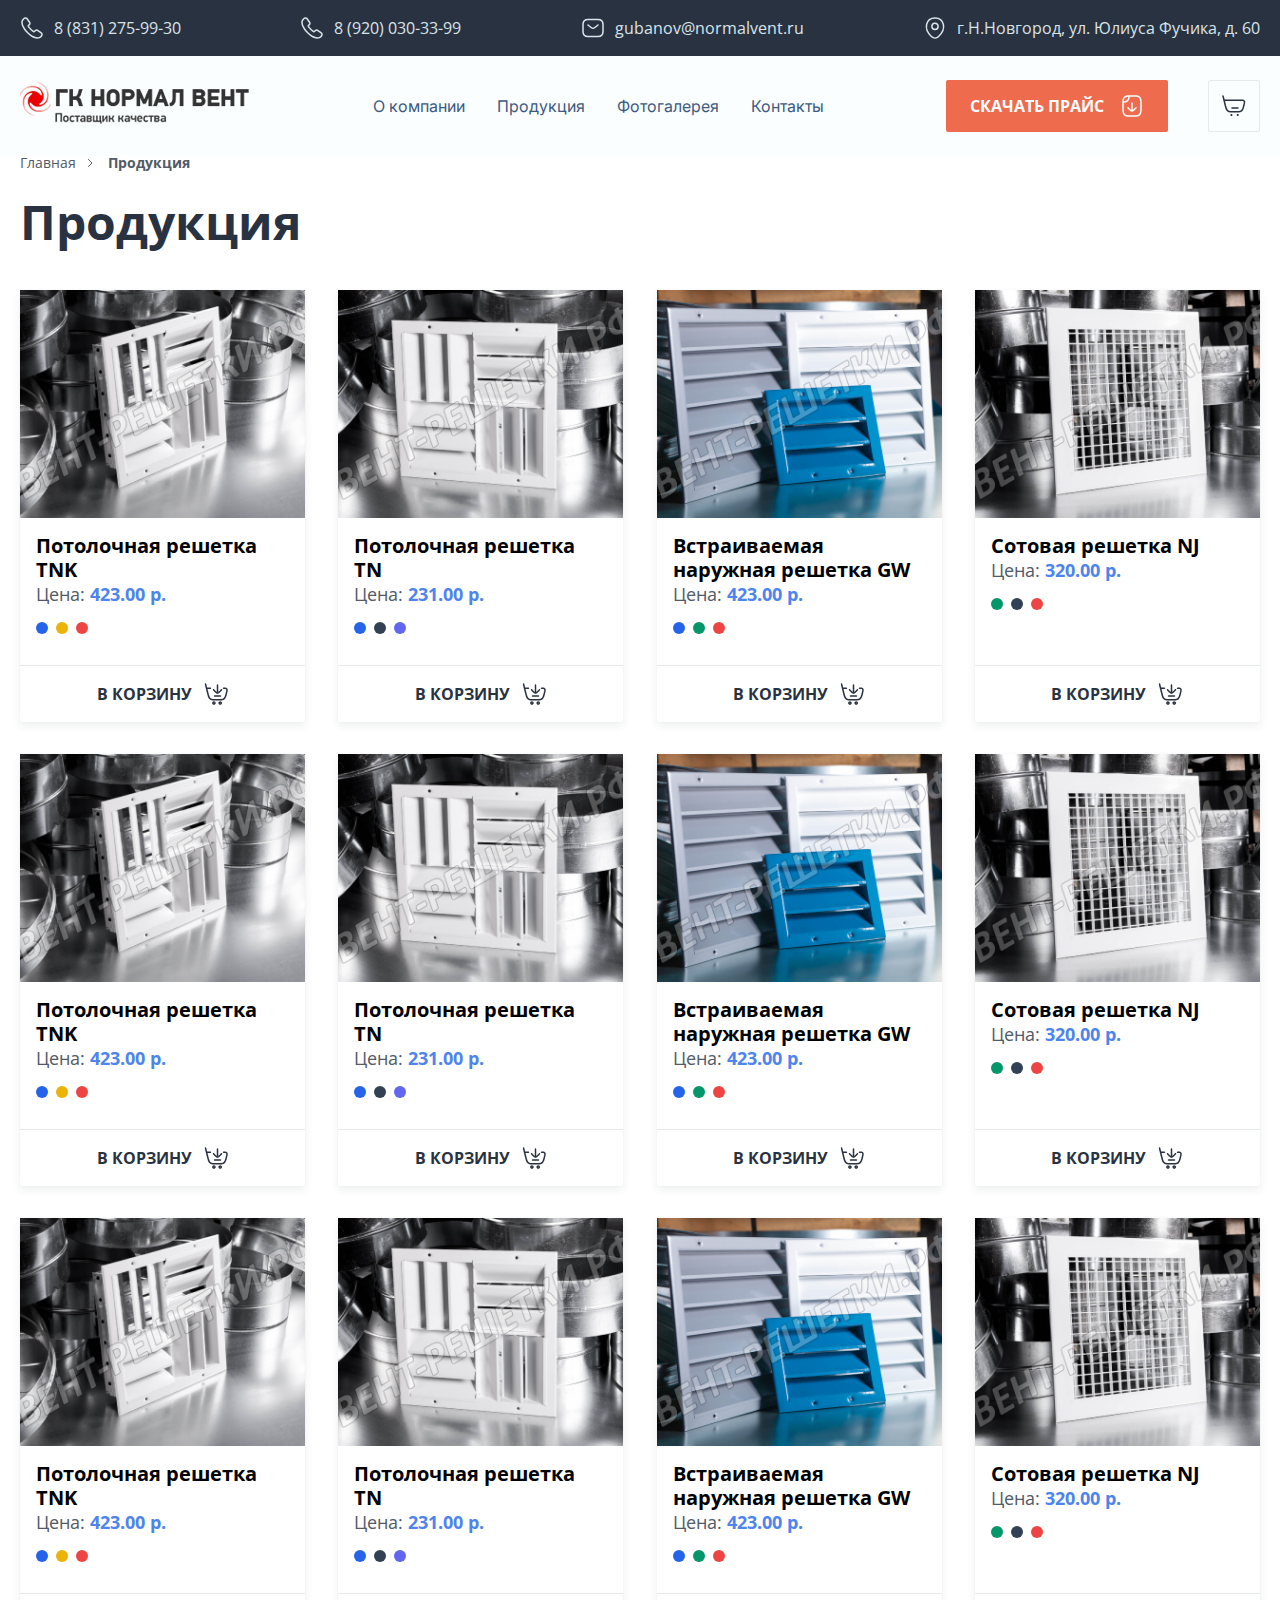
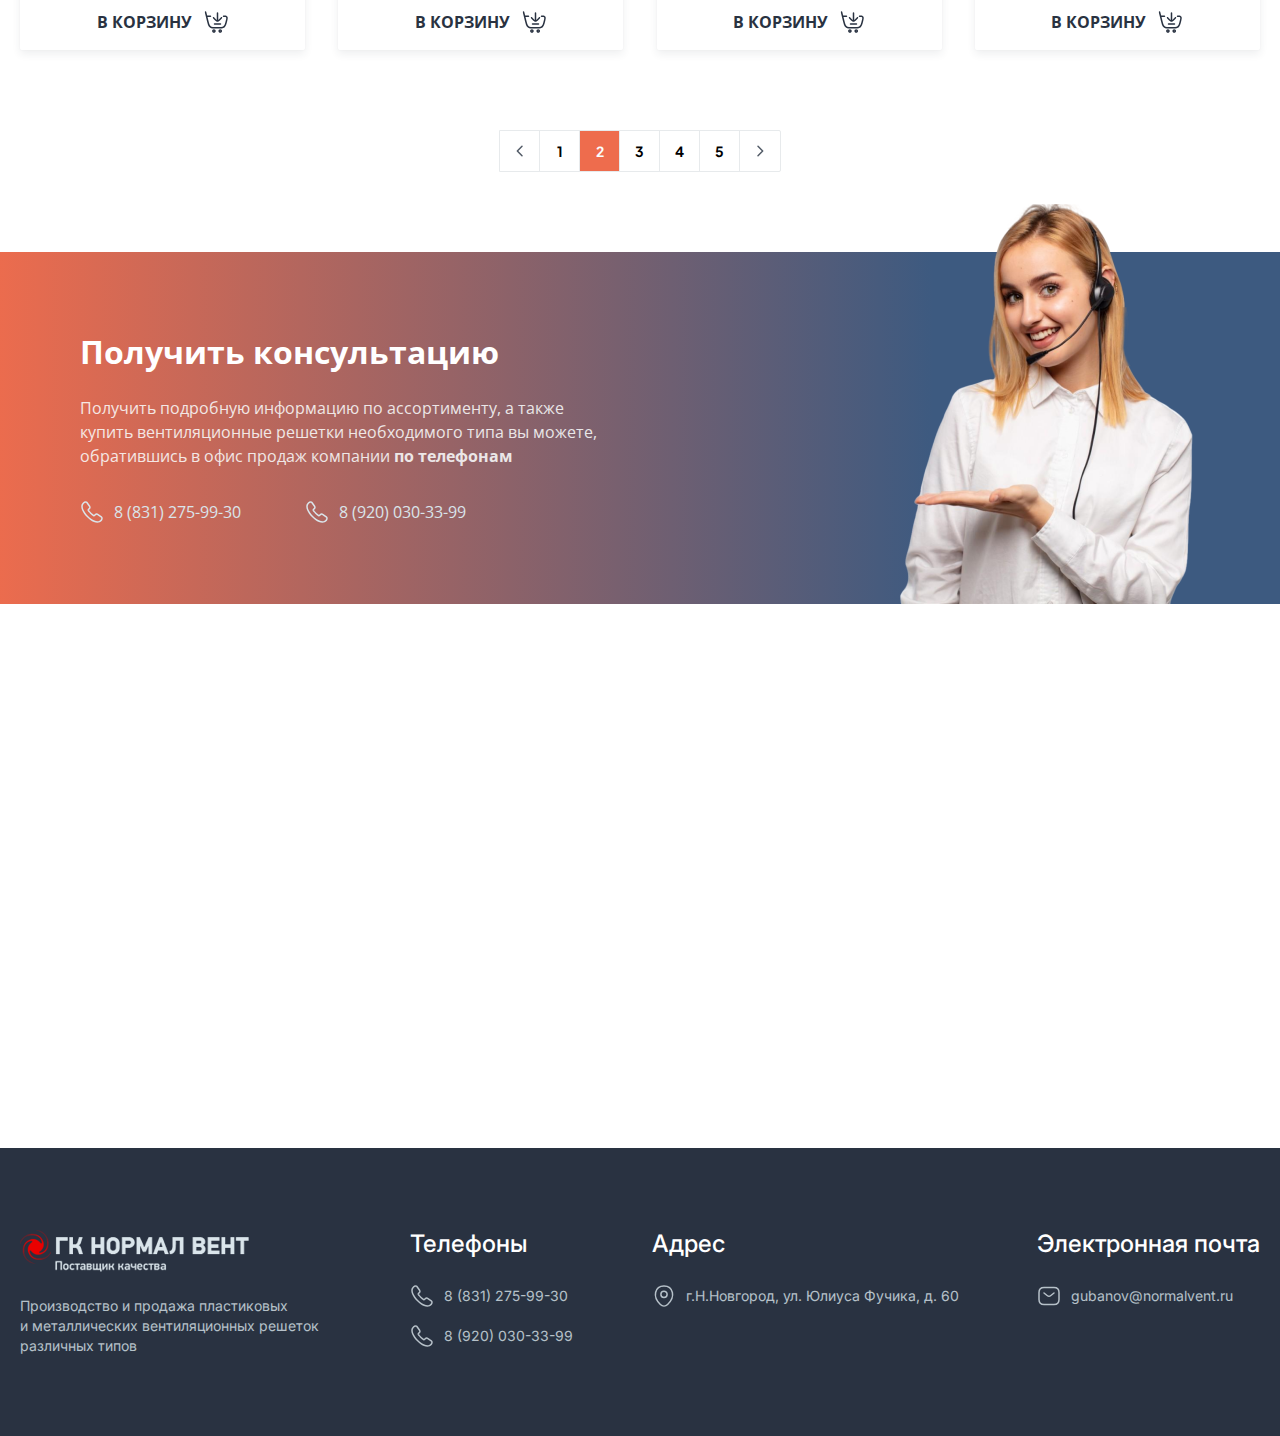
==== commit d2721b27: "delete svg-divs add modal noscroll" ====
--- a/catalog.html
+++ b/catalog.html
@@ -1,5 +1,5 @@
 <!DOCTYPE html>
-<html lang="en">
+<html lang="ru">
   <head>
     <meta charset="UTF-8" />
     <meta http-equiv="X-UA-Compatible" content="IE=edge" />
@@ -17,113 +17,218 @@
   </head>
   <body>
     <header class="header">
-      <ul class="header__list-contact container">
-        <li class="contact-item contact-item-1">
-          <a href="tel:88312759930">
-            <div class="svg-box">
+      <div class="modal">
+        <nav class="modal__list">
+          <li><a href=""> О компании </a></li>
+          <li><a href=""> Продукция </a></li>
+          <li><a href="./gallery.html"> Фотогалерея </a></li>
+          <li><a href=""> Контакты </a></li>
+        </nav>
+
+        <a class="button modal-button">
+          <span> Скачать прайс </span>
+          <svg
+            class="button-svg-box"
+            width="24"
+            height="24"
+            viewBox="0 0 24 24"
+            fill="none"
+            xmlns="http://www.w3.org/2000/svg"
+          >
+            <path
+              d="M4.78217 7.93844L4.8995 8.67921H4.8995L4.78217 7.93844ZM8.93844 3.78217L9.67921 3.8995V3.8995L8.93844 3.78217ZM18.9389 21.0451L18.4981 20.4383L18.9389 21.0451ZM20.0451 19.9389L19.4383 19.4981L20.0451 19.9389ZM3.95491 19.9389L4.56168 19.4981L3.95491 19.9389ZM5.06107 21.0451L5.50191 20.4383L5.06107 21.0451ZM5.06107 2.95491L4.62024 2.34815L5.06107 2.95491ZM3.95491 4.06107L3.34815 3.62023L3.95491 4.06107ZM18.9389 2.95491L18.4981 3.56168L18.9389 2.95491ZM20.0451 4.06107L19.4383 4.50191L20.0451 4.06107ZM9 2.02893L8.97432 1.27937L9 2.02893ZM3.02893 8L2.27937 7.97432L3.02893 8ZM12.75 9C12.75 8.58579 12.4142 8.25 12 8.25C11.5858 8.25 11.25 8.58579 11.25 9H12.75ZM16.5327 14.328C16.8243 14.0338 16.8222 13.5589 16.528 13.2673C16.2338 12.9757 15.7589 12.9778 15.4673 13.272L16.5327 14.328ZM14.6022 15.2104L15.1348 15.7383L14.6022 15.2104ZM9.39785 15.2104L9.93054 14.6824L9.39785 15.2104ZM8.53269 13.272C8.24111 12.9778 7.76624 12.9757 7.47204 13.2673C7.17784 13.5589 7.17572 14.0338 7.46731 14.328L8.53269 13.272ZM12.2507 16.9841L12.3455 17.7281L12.3455 17.7281L12.2507 16.9841ZM11.7493 16.9841L11.6545 17.7281L11.6545 17.7281L11.7493 16.9841ZM4.8995 8.67921C7.35988 8.28952 9.28952 6.35988 9.67921 3.8995L8.19768 3.66485C7.90965 5.48339 6.48339 6.90965 4.66485 7.19768L4.8995 8.67921ZM2.25 11V13H3.75V11H2.25ZM21.75 13V11H20.25V13H21.75ZM12 22.75C13.8582 22.75 15.312 22.751 16.4635 22.6263C17.6291 22.5 18.5734 22.2377 19.3798 21.6518L18.4981 20.4383C17.9901 20.8074 17.3399 21.0225 16.302 21.135C15.25 21.249 13.8916 21.25 12 21.25V22.75ZM20.25 13C20.25 14.8916 20.249 16.25 20.135 17.302C20.0225 18.3399 19.8074 18.9901 19.4383 19.4981L20.6518 20.3798C21.2377 19.5734 21.5 18.6291 21.6263 17.4635C21.751 16.312 21.75 14.8582 21.75 13H20.25ZM19.3798 21.6518C19.8679 21.2972 20.2972 20.8679 20.6518 20.3798L19.4383 19.4981C19.1762 19.8589 18.8589 20.1762 18.4981 20.4383L19.3798 21.6518ZM2.25 13C2.25 14.8582 2.24897 16.312 2.37373 17.4635C2.50001 18.6291 2.76232 19.5734 3.34815 20.3798L4.56168 19.4981C4.19259 18.9901 3.97745 18.3399 3.865 17.302C3.75103 16.25 3.75 14.8916 3.75 13H2.25ZM12 21.25C10.1084 21.25 8.74999 21.249 7.69804 21.135C6.66013 21.0225 6.00992 20.8074 5.50191 20.4383L4.62024 21.6518C5.42656 22.2377 6.37094 22.5 7.53648 22.6263C8.68798 22.751 10.1418 22.75 12 22.75V21.25ZM3.34815 20.3798C3.70281 20.8679 4.13209 21.2972 4.62024 21.6518L5.50191 20.4383C5.14111 20.1762 4.82381 19.8589 4.56168 19.4981L3.34815 20.3798ZM4.62024 2.34815C4.13209 2.70281 3.70281 3.13209 3.34815 3.62023L4.56168 4.50191C4.82381 4.14111 5.14111 3.82382 5.50191 3.56168L4.62024 2.34815ZM12 2.75C13.8916 2.75 15.25 2.75103 16.302 2.865C17.3399 2.97745 17.9901 3.19259 18.4981 3.56168L19.3798 2.34815C18.5734 1.76232 17.6291 1.50001 16.4635 1.37373C15.312 1.24897 13.8582 1.25 12 1.25V2.75ZM21.75 11C21.75 9.14184 21.751 7.68798 21.6263 6.53648C21.5 5.37094 21.2377 4.42656 20.6518 3.62023L19.4383 4.50191C19.8074 5.00992 20.0225 5.66013 20.135 6.69804C20.249 7.74999 20.25 9.10843 20.25 11H21.75ZM18.4981 3.56168C18.8589 3.82382 19.1762 4.14111 19.4383 4.50191L20.6518 3.62023C20.2972 3.13209 19.8679 2.70281 19.3798 2.34815L18.4981 3.56168ZM12 1.25C10.8352 1.25 9.83424 1.24991 8.97432 1.27937L9.02568 2.77849C9.85445 2.75009 10.8269 2.75 12 2.75V1.25ZM8.97432 1.27937C7.10087 1.34355 5.7239 1.5463 4.62024 2.34815L5.50191 3.56168C6.20746 3.04907 7.17075 2.84204 9.02568 2.77849L8.97432 1.27937ZM8.25 2.02892C8.24999 2.96617 8.24707 3.35298 8.19768 3.66485L9.67921 3.8995C9.75165 3.44215 9.74999 2.91121 9.75 2.02893L8.25 2.02892ZM3.75 11C3.75 9.82692 3.75009 8.85445 3.77849 8.02568L2.27937 7.97432C2.24991 8.83424 2.25 9.83522 2.25 11H3.75ZM3.77849 8.02568C3.84204 6.17075 4.04907 5.20746 4.56168 4.50191L3.34815 3.62023C2.5463 4.7239 2.34355 6.10087 2.27937 7.97432L3.77849 8.02568ZM3.02893 8.75C3.91121 8.74999 4.44215 8.75165 4.8995 8.67921L4.66485 7.19768C4.35298 7.24707 3.96618 7.24999 3.02892 7.25L3.02893 8.75ZM11.25 9V16.2H12.75V9H11.25ZM15.4673 13.272L14.0695 14.6824L15.1348 15.7383L16.5327 14.328L15.4673 13.272ZM9.93054 14.6824L8.53269 13.272L7.46731 14.328L8.86516 15.7383L9.93054 14.6824ZM14.0695 14.6824C13.4997 15.2573 13.1161 15.6427 12.7935 15.9018C12.4827 16.1514 12.302 16.2215 12.1558 16.2401L12.3455 17.7281C12.8787 17.6601 13.3163 17.4057 13.7328 17.0713C14.1373 16.7464 14.5899 16.2882 15.1348 15.7383L14.0695 14.6824ZM8.86516 15.7383C9.41012 16.2882 9.86265 16.7464 10.2672 17.0713C10.6837 17.4057 11.1213 17.6601 11.6545 17.7281L11.8442 16.2401C11.698 16.2215 11.5173 16.1514 11.2065 15.9018C10.8839 15.6427 10.5003 15.2573 9.93054 14.6824L8.86516 15.7383ZM12.1558 16.2401C12.1041 16.2467 12.052 16.25 12 16.25V17.75C12.1154 17.75 12.2308 17.7427 12.3455 17.7281L12.1558 16.2401ZM12 16.25C11.948 16.25 11.8959 16.2467 11.8442 16.2401L11.6545 17.7281C11.7692 17.7427 11.8846 17.75 12 17.75V16.25ZM11.25 16.2V17H12.75V16.2H11.25Z"
+              fill="#FBFEFE"
+            />
+          </svg>
+        </a>
+
+        <ul class="modal__contact-list">
+          <li>
+            <a href="tel:88312759930">
               <svg
+                class="svg-box"
                 viewBox="0 0 24 24"
                 fill="none"
                 xmlns="http://www.w3.org/2000/svg"
               >
                 <path
                   d="M21.97 18.33C21.97 18.69 21.89 19.06 21.72 19.42C21.55 19.78 21.33 20.12 21.04 20.44C20.55 20.98 20.01 21.37 19.4 21.62C18.8 21.87 18.15 22 17.45 22C16.43 22 15.34 21.76 14.19 21.27C13.04 20.78 11.89 20.12 10.75 19.29C9.6 18.45 8.51 17.52 7.47 16.49C6.44 15.45 5.51 14.36 4.68 13.22C3.86 12.08 3.2 10.94 2.72 9.81C2.24 8.67 2 7.58 2 6.54C2 5.86 2.12 5.21 2.36 4.61C2.6 4 2.98 3.44 3.51 2.94C4.15 2.31 4.85 2 5.59 2C5.87 2 6.15 2.06 6.4 2.18C6.66 2.3 6.89 2.48 7.07 2.74L9.39 6.01C9.57 6.26 9.7 6.49 9.79 6.71C9.88 6.92 9.93 7.13 9.93 7.32C9.93 7.56 9.86 7.8 9.72 8.03C9.59 8.26 9.4 8.5 9.16 8.74L8.4 9.53C8.29 9.64 8.24 9.77 8.24 9.93C8.24 10.01 8.25 10.08 8.27 10.16C8.3 10.24 8.33 10.3 8.35 10.36C8.53 10.69 8.84 11.12 9.28 11.64C9.73 12.16 10.21 12.69 10.73 13.22C11.27 13.75 11.79 14.24 12.32 14.69C12.84 15.13 13.27 15.43 13.61 15.61C13.66 15.63 13.72 15.66 13.79 15.69C13.87 15.72 13.95 15.73 14.04 15.73C14.21 15.73 14.34 15.67 14.45 15.56L15.21 14.81C15.46 14.56 15.7 14.37 15.93 14.25C16.16 14.11 16.39 14.04 16.64 14.04C16.83 14.04 17.03 14.08 17.25 14.17C17.47 14.26 17.7 14.39 17.95 14.56L21.26 16.91C21.52 17.09 21.7 17.3 21.81 17.55C21.91 17.8 21.97 18.05 21.97 18.33Z"
-                  stroke="#DAE5EB"
+                  stroke="#293241"
                   stroke-width="1.5"
                   stroke-miterlimit="10"
                 />
               </svg>
-            </div>
+              8 (831) 275-99-30
+            </a>
+          </li>
+          <li>
+            <a href="tel:89200303399">
+              <svg
+                class="svg-box"
+                viewBox="0 0 24 24"
+                fill="none"
+                xmlns="http://www.w3.org/2000/svg"
+              >
+                <path
+                  d="M21.97 18.33C21.97 18.69 21.89 19.06 21.72 19.42C21.55 19.78 21.33 20.12 21.04 20.44C20.55 20.98 20.01 21.37 19.4 21.62C18.8 21.87 18.15 22 17.45 22C16.43 22 15.34 21.76 14.19 21.27C13.04 20.78 11.89 20.12 10.75 19.29C9.6 18.45 8.51 17.52 7.47 16.49C6.44 15.45 5.51 14.36 4.68 13.22C3.86 12.08 3.2 10.94 2.72 9.81C2.24 8.67 2 7.58 2 6.54C2 5.86 2.12 5.21 2.36 4.61C2.6 4 2.98 3.44 3.51 2.94C4.15 2.31 4.85 2 5.59 2C5.87 2 6.15 2.06 6.4 2.18C6.66 2.3 6.89 2.48 7.07 2.74L9.39 6.01C9.57 6.26 9.7 6.49 9.79 6.71C9.88 6.92 9.93 7.13 9.93 7.32C9.93 7.56 9.86 7.8 9.72 8.03C9.59 8.26 9.4 8.5 9.16 8.74L8.4 9.53C8.29 9.64 8.24 9.77 8.24 9.93C8.24 10.01 8.25 10.08 8.27 10.16C8.3 10.24 8.33 10.3 8.35 10.36C8.53 10.69 8.84 11.12 9.28 11.64C9.73 12.16 10.21 12.69 10.73 13.22C11.27 13.75 11.79 14.24 12.32 14.69C12.84 15.13 13.27 15.43 13.61 15.61C13.66 15.63 13.72 15.66 13.79 15.69C13.87 15.72 13.95 15.73 14.04 15.73C14.21 15.73 14.34 15.67 14.45 15.56L15.21 14.81C15.46 14.56 15.7 14.37 15.93 14.25C16.16 14.11 16.39 14.04 16.64 14.04C16.83 14.04 17.03 14.08 17.25 14.17C17.47 14.26 17.7 14.39 17.95 14.56L21.26 16.91C21.52 17.09 21.7 17.3 21.81 17.55C21.91 17.8 21.97 18.05 21.97 18.33Z"
+                  stroke="#293241"
+                  stroke-width="1.5"
+                  stroke-miterlimit="10"
+                />
+              </svg>
+              8 (920) 030-33-99
+            </a>
+          </li>
+          <li>
+            <a href="mailto:gubanov@normalvent.ru">
+              <svg
+                class="svg-box"
+                viewBox="0 0 24 24"
+                fill="none"
+                xmlns="http://www.w3.org/2000/svg"
+              >
+                <path
+                  d="M17 20.5H7C4 20.5 2 19 2 15.5V8.5C2 5 4 3.5 7 3.5H17C20 3.5 22 5 22 8.5V15.5C22 19 20 20.5 17 20.5Z"
+                  stroke="#293241"
+                  stroke-width="1.5"
+                  stroke-miterlimit="10"
+                  stroke-linecap="round"
+                  stroke-linejoin="round"
+                />
+                <path
+                  d="M17 9L13.87 11.5C12.84 12.32 11.15 12.32 10.12 11.5L7 9"
+                  stroke="#293241"
+                  stroke-width="1.5"
+                  stroke-miterlimit="10"
+                  stroke-linecap="round"
+                  stroke-linejoin="round"
+                />
+              </svg>
+              gubanov@normalvent.ru
+            </a>
+          </li>
+        </ul>
+      </div>
+      <ul class="header__list-contact container">
+        <li class="contact-item contact-item-1">
+          <a href="tel:88312759930">
+            <svg
+              class="svg-box"
+              viewBox="0 0 24 24"
+              fill="none"
+              xmlns="http://www.w3.org/2000/svg"
+            >
+              <path
+                d="M21.97 18.33C21.97 18.69 21.89 19.06 21.72 19.42C21.55 19.78 21.33 20.12 21.04 20.44C20.55 20.98 20.01 21.37 19.4 21.62C18.8 21.87 18.15 22 17.45 22C16.43 22 15.34 21.76 14.19 21.27C13.04 20.78 11.89 20.12 10.75 19.29C9.6 18.45 8.51 17.52 7.47 16.49C6.44 15.45 5.51 14.36 4.68 13.22C3.86 12.08 3.2 10.94 2.72 9.81C2.24 8.67 2 7.58 2 6.54C2 5.86 2.12 5.21 2.36 4.61C2.6 4 2.98 3.44 3.51 2.94C4.15 2.31 4.85 2 5.59 2C5.87 2 6.15 2.06 6.4 2.18C6.66 2.3 6.89 2.48 7.07 2.74L9.39 6.01C9.57 6.26 9.7 6.49 9.79 6.71C9.88 6.92 9.93 7.13 9.93 7.32C9.93 7.56 9.86 7.8 9.72 8.03C9.59 8.26 9.4 8.5 9.16 8.74L8.4 9.53C8.29 9.64 8.24 9.77 8.24 9.93C8.24 10.01 8.25 10.08 8.27 10.16C8.3 10.24 8.33 10.3 8.35 10.36C8.53 10.69 8.84 11.12 9.28 11.64C9.73 12.16 10.21 12.69 10.73 13.22C11.27 13.75 11.79 14.24 12.32 14.69C12.84 15.13 13.27 15.43 13.61 15.61C13.66 15.63 13.72 15.66 13.79 15.69C13.87 15.72 13.95 15.73 14.04 15.73C14.21 15.73 14.34 15.67 14.45 15.56L15.21 14.81C15.46 14.56 15.7 14.37 15.93 14.25C16.16 14.11 16.39 14.04 16.64 14.04C16.83 14.04 17.03 14.08 17.25 14.17C17.47 14.26 17.7 14.39 17.95 14.56L21.26 16.91C21.52 17.09 21.7 17.3 21.81 17.55C21.91 17.8 21.97 18.05 21.97 18.33Z"
+                stroke="#DAE5EB"
+                stroke-width="1.5"
+                stroke-miterlimit="10"
+              />
+            </svg>
             8 (831) 275-99-30
           </a>
         </li>
         <li class="contact-item contact-item-2">
           <a href="tel:89200303399">
-            <div class="svg-box">
-              <svg
-                viewBox="0 0 24 24"
-                fill="none"
-                xmlns="http://www.w3.org/2000/svg"
-              >
-                <path
-                  d="M21.97 18.33C21.97 18.69 21.89 19.06 21.72 19.42C21.55 19.78 21.33 20.12 21.04 20.44C20.55 20.98 20.01 21.37 19.4 21.62C18.8 21.87 18.15 22 17.45 22C16.43 22 15.34 21.76 14.19 21.27C13.04 20.78 11.89 20.12 10.75 19.29C9.6 18.45 8.51 17.52 7.47 16.49C6.44 15.45 5.51 14.36 4.68 13.22C3.86 12.08 3.2 10.94 2.72 9.81C2.24 8.67 2 7.58 2 6.54C2 5.86 2.12 5.21 2.36 4.61C2.6 4 2.98 3.44 3.51 2.94C4.15 2.31 4.85 2 5.59 2C5.87 2 6.15 2.06 6.4 2.18C6.66 2.3 6.89 2.48 7.07 2.74L9.39 6.01C9.57 6.26 9.7 6.49 9.79 6.71C9.88 6.92 9.93 7.13 9.93 7.32C9.93 7.56 9.86 7.8 9.72 8.03C9.59 8.26 9.4 8.5 9.16 8.74L8.4 9.53C8.29 9.64 8.24 9.77 8.24 9.93C8.24 10.01 8.25 10.08 8.27 10.16C8.3 10.24 8.33 10.3 8.35 10.36C8.53 10.69 8.84 11.12 9.28 11.64C9.73 12.16 10.21 12.69 10.73 13.22C11.27 13.75 11.79 14.24 12.32 14.69C12.84 15.13 13.27 15.43 13.61 15.61C13.66 15.63 13.72 15.66 13.79 15.69C13.87 15.72 13.95 15.73 14.04 15.73C14.21 15.73 14.34 15.67 14.45 15.56L15.21 14.81C15.46 14.56 15.7 14.37 15.93 14.25C16.16 14.11 16.39 14.04 16.64 14.04C16.83 14.04 17.03 14.08 17.25 14.17C17.47 14.26 17.7 14.39 17.95 14.56L21.26 16.91C21.52 17.09 21.7 17.3 21.81 17.55C21.91 17.8 21.97 18.05 21.97 18.33Z"
-                  stroke="#DAE5EB"
-                  stroke-width="1.5"
-                  stroke-miterlimit="10"
-                />
-              </svg>
-            </div>
+            <svg
+              class="svg-box"
+              viewBox="0 0 24 24"
+              fill="none"
+              xmlns="http://www.w3.org/2000/svg"
+            >
+              <path
+                d="M21.97 18.33C21.97 18.69 21.89 19.06 21.72 19.42C21.55 19.78 21.33 20.12 21.04 20.44C20.55 20.98 20.01 21.37 19.4 21.62C18.8 21.87 18.15 22 17.45 22C16.43 22 15.34 21.76 14.19 21.27C13.04 20.78 11.89 20.12 10.75 19.29C9.6 18.45 8.51 17.52 7.47 16.49C6.44 15.45 5.51 14.36 4.68 13.22C3.86 12.08 3.2 10.94 2.72 9.81C2.24 8.67 2 7.58 2 6.54C2 5.86 2.12 5.21 2.36 4.61C2.6 4 2.98 3.44 3.51 2.94C4.15 2.31 4.85 2 5.59 2C5.87 2 6.15 2.06 6.4 2.18C6.66 2.3 6.89 2.48 7.07 2.74L9.39 6.01C9.57 6.26 9.7 6.49 9.79 6.71C9.88 6.92 9.93 7.13 9.93 7.32C9.93 7.56 9.86 7.8 9.72 8.03C9.59 8.26 9.4 8.5 9.16 8.74L8.4 9.53C8.29 9.64 8.24 9.77 8.24 9.93C8.24 10.01 8.25 10.08 8.27 10.16C8.3 10.24 8.33 10.3 8.35 10.36C8.53 10.69 8.84 11.12 9.28 11.64C9.73 12.16 10.21 12.69 10.73 13.22C11.27 13.75 11.79 14.24 12.32 14.69C12.84 15.13 13.27 15.43 13.61 15.61C13.66 15.63 13.72 15.66 13.79 15.69C13.87 15.72 13.95 15.73 14.04 15.73C14.21 15.73 14.34 15.67 14.45 15.56L15.21 14.81C15.46 14.56 15.7 14.37 15.93 14.25C16.16 14.11 16.39 14.04 16.64 14.04C16.83 14.04 17.03 14.08 17.25 14.17C17.47 14.26 17.7 14.39 17.95 14.56L21.26 16.91C21.52 17.09 21.7 17.3 21.81 17.55C21.91 17.8 21.97 18.05 21.97 18.33Z"
+                stroke="#DAE5EB"
+                stroke-width="1.5"
+                stroke-miterlimit="10"
+              />
+            </svg>
             8 (920) 030-33-99
           </a>
         </li>
         <li class="contact-item contact-item-3">
           <a href="mailto:gubanov@normalvent.ru">
-            <div class="svg-box">
-              <svg
-                viewBox="0 0 24 24"
-                fill="none"
-                xmlns="http://www.w3.org/2000/svg"
-              >
-                <path
-                  d="M17 20.5H7C4 20.5 2 19 2 15.5V8.5C2 5 4 3.5 7 3.5H17C20 3.5 22 5 22 8.5V15.5C22 19 20 20.5 17 20.5Z"
-                  stroke="#DAE5EB"
-                  stroke-width="1.5"
-                  stroke-miterlimit="10"
-                  stroke-linecap="round"
-                  stroke-linejoin="round"
-                />
-                <path
-                  d="M17 9L13.87 11.5C12.84 12.32 11.15 12.32 10.12 11.5L7 9"
-                  stroke="#DAE5EB"
-                  stroke-width="1.5"
-                  stroke-miterlimit="10"
-                  stroke-linecap="round"
-                  stroke-linejoin="round"
-                />
-              </svg>
-            </div>
+            <svg
+              class="svg-box"
+              viewBox="0 0 24 24"
+              fill="none"
+              xmlns="http://www.w3.org/2000/svg"
+            >
+              <path
+                d="M17 20.5H7C4 20.5 2 19 2 15.5V8.5C2 5 4 3.5 7 3.5H17C20 3.5 22 5 22 8.5V15.5C22 19 20 20.5 17 20.5Z"
+                stroke="#DAE5EB"
+                stroke-width="1.5"
+                stroke-miterlimit="10"
+                stroke-linecap="round"
+                stroke-linejoin="round"
+              />
+              <path
+                d="M17 9L13.87 11.5C12.84 12.32 11.15 12.32 10.12 11.5L7 9"
+                stroke="#DAE5EB"
+                stroke-width="1.5"
+                stroke-miterlimit="10"
+                stroke-linecap="round"
+                stroke-linejoin="round"
+              />
+            </svg>
             gubanov@normalvent.ru
           </a>
         </li>
         <li class="contact-item contact-item-4">
           <a href="https://yandex.ru/maps/-/CCUZ4IsGGB" target="_blank">
-            <div class="svg-box">
-              <svg
-                viewBox="0 0 24 24"
-                fill="none"
-                xmlns="http://www.w3.org/2000/svg"
-              >
-                <path
-                  d="M12 13.43C13.7231 13.43 15.12 12.0331 15.12 10.31C15.12 8.58687 13.7231 7.19 12 7.19C10.2769 7.19 8.88 8.58687 8.88 10.31C8.88 12.0331 10.2769 13.43 12 13.43Z"
-                  stroke="#DAE5EB"
-                  stroke-width="1.5"
-                />
-                <path
-                  d="M3.61995 8.49C5.58995 -0.17 18.42 -0.159999 20.38 8.5C21.53 13.58 18.37 17.88 15.6 20.54C13.59 22.48 10.41 22.48 8.38995 20.54C5.62995 17.88 2.46995 13.57 3.61995 8.49Z"
-                  stroke="#DAE5EB"
-                  stroke-width="1.5"
-                />
-              </svg>
-            </div>
+            <svg
+              class="svg-box"
+              viewBox="0 0 24 24"
+              fill="none"
+              xmlns="http://www.w3.org/2000/svg"
+            >
+              <path
+                d="M12 13.43C13.7231 13.43 15.12 12.0331 15.12 10.31C15.12 8.58687 13.7231 7.19 12 7.19C10.2769 7.19 8.88 8.58687 8.88 10.31C8.88 12.0331 10.2769 13.43 12 13.43Z"
+                stroke="#DAE5EB"
+                stroke-width="1.5"
+              />
+              <path
+                d="M3.61995 8.49C5.58995 -0.17 18.42 -0.159999 20.38 8.5C21.53 13.58 18.37 17.88 15.6 20.54C13.59 22.48 10.41 22.48 8.38995 20.54C5.62995 17.88 2.46995 13.57 3.61995 8.49Z"
+                stroke="#DAE5EB"
+                stroke-width="1.5"
+              />
+            </svg>
             г.Н.Новгород, ул. Юлиуса Фучика, д. 60
           </a>
         </li>
       </ul>
-      <nav class="header__navigation container">
-        <a href="./index.html"
-          ><img class="header__logo" src="./images/logo.png" alt="logo_png"
-        /></a>
-        <ul class="header__navigation-list">
-          <li><a href=""> О компании </a></li>
-          <li><a href=""> Продукция </a></li>
-          <li><a href=""> Фотогалерея </a></li>
-          <li><a href=""> Контакты </a></li>
-        </ul>
-        <div class="header__buttons">
-          <button class="button header__load-button">
-            <span> Скачать прайс </span>
-            <div class="button-svg-box">
+      <div class="header-nav-container">
+        <nav class="header__navigation container">
+          <a href="./index.html">
+            <img class="header__logo" src="./images/logo.png" alt="logo_png" />
+          </a>
+          <ul class="header__navigation-list">
+            <li class="navigation-list__item"><a href=""> О компании </a></li>
+            <li class="navigation-list__item"><a href=""> Продукция </a></li>
+            <li class="navigation-list__item">
+              <a href="./gallery.html"> Фотогалерея </a>
+            </li>
+            <li class="navigation-list__item"><a href=""> Контакты </a></li>
+          </ul>
+          <div class="header__buttons">
+            <a class="button header__load-button">
+              <span> Скачать прайс </span>
+                <svg class="button-svg-box"
+                  width="24"
+                  height="24"
+                  viewBox="0 0 24 24"
+                  fill="none"
+                  xmlns="http://www.w3.org/2000/svg"
+                >
+                  <path
+                    d="M4.78217 7.93844L4.8995 8.67921H4.8995L4.78217 7.93844ZM8.93844 3.78217L9.67921 3.8995V3.8995L8.93844 3.78217ZM18.9389 21.0451L18.4981 20.4383L18.9389 21.0451ZM20.0451 19.9389L19.4383 19.4981L20.0451 19.9389ZM3.95491 19.9389L4.56168 19.4981L3.95491 19.9389ZM5.06107 21.0451L5.50191 20.4383L5.06107 21.0451ZM5.06107 2.95491L4.62024 2.34815L5.06107 2.95491ZM3.95491 4.06107L3.34815 3.62023L3.95491 4.06107ZM18.9389 2.95491L18.4981 3.56168L18.9389 2.95491ZM20.0451 4.06107L19.4383 4.50191L20.0451 4.06107ZM9 2.02893L8.97432 1.27937L9 2.02893ZM3.02893 8L2.27937 7.97432L3.02893 8ZM12.75 9C12.75 8.58579 12.4142 8.25 12 8.25C11.5858 8.25 11.25 8.58579 11.25 9H12.75ZM16.5327 14.328C16.8243 14.0338 16.8222 13.5589 16.528 13.2673C16.2338 12.9757 15.7589 12.9778 15.4673 13.272L16.5327 14.328ZM14.6022 15.2104L15.1348 15.7383L14.6022 15.2104ZM9.39785 15.2104L9.93054 14.6824L9.39785 15.2104ZM8.53269 13.272C8.24111 12.9778 7.76624 12.9757 7.47204 13.2673C7.17784 13.5589 7.17572 14.0338 7.46731 14.328L8.53269 13.272ZM12.2507 16.9841L12.3455 17.7281L12.3455 17.7281L12.2507 16.9841ZM11.7493 16.9841L11.6545 17.7281L11.6545 17.7281L11.7493 16.9841ZM4.8995 8.67921C7.35988 8.28952 9.28952 6.35988 9.67921 3.8995L8.19768 3.66485C7.90965 5.48339 6.48339 6.90965 4.66485 7.19768L4.8995 8.67921ZM2.25 11V13H3.75V11H2.25ZM21.75 13V11H20.25V13H21.75ZM12 22.75C13.8582 22.75 15.312 22.751 16.4635 22.6263C17.6291 22.5 18.5734 22.2377 19.3798 21.6518L18.4981 20.4383C17.9901 20.8074 17.3399 21.0225 16.302 21.135C15.25 21.249 13.8916 21.25 12 21.25V22.75ZM20.25 13C20.25 14.8916 20.249 16.25 20.135 17.302C20.0225 18.3399 19.8074 18.9901 19.4383 19.4981L20.6518 20.3798C21.2377 19.5734 21.5 18.6291 21.6263 17.4635C21.751 16.312 21.75 14.8582 21.75 13H20.25ZM19.3798 21.6518C19.8679 21.2972 20.2972 20.8679 20.6518 20.3798L19.4383 19.4981C19.1762 19.8589 18.8589 20.1762 18.4981 20.4383L19.3798 21.6518ZM2.25 13C2.25 14.8582 2.24897 16.312 2.37373 17.4635C2.50001 18.6291 2.76232 19.5734 3.34815 20.3798L4.56168 19.4981C4.19259 18.9901 3.97745 18.3399 3.865 17.302C3.75103 16.25 3.75 14.8916 3.75 13H2.25ZM12 21.25C10.1084 21.25 8.74999 21.249 7.69804 21.135C6.66013 21.0225 6.00992 20.8074 5.50191 20.4383L4.62024 21.6518C5.42656 22.2377 6.37094 22.5 7.53648 22.6263C8.68798 22.751 10.1418 22.75 12 22.75V21.25ZM3.34815 20.3798C3.70281 20.8679 4.13209 21.2972 4.62024 21.6518L5.50191 20.4383C5.14111 20.1762 4.82381 19.8589 4.56168 19.4981L3.34815 20.3798ZM4.62024 2.34815C4.13209 2.70281 3.70281 3.13209 3.34815 3.62023L4.56168 4.50191C4.82381 4.14111 5.14111 3.82382 5.50191 3.56168L4.62024 2.34815ZM12 2.75C13.8916 2.75 15.25 2.75103 16.302 2.865C17.3399 2.97745 17.9901 3.19259 18.4981 3.56168L19.3798 2.34815C18.5734 1.76232 17.6291 1.50001 16.4635 1.37373C15.312 1.24897 13.8582 1.25 12 1.25V2.75ZM21.75 11C21.75 9.14184 21.751 7.68798 21.6263 6.53648C21.5 5.37094 21.2377 4.42656 20.6518 3.62023L19.4383 4.50191C19.8074 5.00992 20.0225 5.66013 20.135 6.69804C20.249 7.74999 20.25 9.10843 20.25 11H21.75ZM18.4981 3.56168C18.8589 3.82382 19.1762 4.14111 19.4383 4.50191L20.6518 3.62023C20.2972 3.13209 19.8679 2.70281 19.3798 2.34815L18.4981 3.56168ZM12 1.25C10.8352 1.25 9.83424 1.24991 8.97432 1.27937L9.02568 2.77849C9.85445 2.75009 10.8269 2.75 12 2.75V1.25ZM8.97432 1.27937C7.10087 1.34355 5.7239 1.5463 4.62024 2.34815L5.50191 3.56168C6.20746 3.04907 7.17075 2.84204 9.02568 2.77849L8.97432 1.27937ZM8.25 2.02892C8.24999 2.96617 8.24707 3.35298 8.19768 3.66485L9.67921 3.8995C9.75165 3.44215 9.74999 2.91121 9.75 2.02893L8.25 2.02892ZM3.75 11C3.75 9.82692 3.75009 8.85445 3.77849 8.02568L2.27937 7.97432C2.24991 8.83424 2.25 9.83522 2.25 11H3.75ZM3.77849 8.02568C3.84204 6.17075 4.04907 5.20746 4.56168 4.50191L3.34815 3.62023C2.5463 4.7239 2.34355 6.10087 2.27937 7.97432L3.77849 8.02568ZM3.02893 8.75C3.91121 8.74999 4.44215 8.75165 4.8995 8.67921L4.66485 7.19768C4.35298 7.24707 3.96618 7.24999 3.02892 7.25L3.02893 8.75ZM11.25 9V16.2H12.75V9H11.25ZM15.4673 13.272L14.0695 14.6824L15.1348 15.7383L16.5327 14.328L15.4673 13.272ZM9.93054 14.6824L8.53269 13.272L7.46731 14.328L8.86516 15.7383L9.93054 14.6824ZM14.0695 14.6824C13.4997 15.2573 13.1161 15.6427 12.7935 15.9018C12.4827 16.1514 12.302 16.2215 12.1558 16.2401L12.3455 17.7281C12.8787 17.6601 13.3163 17.4057 13.7328 17.0713C14.1373 16.7464 14.5899 16.2882 15.1348 15.7383L14.0695 14.6824ZM8.86516 15.7383C9.41012 16.2882 9.86265 16.7464 10.2672 17.0713C10.6837 17.4057 11.1213 17.6601 11.6545 17.7281L11.8442 16.2401C11.698 16.2215 11.5173 16.1514 11.2065 15.9018C10.8839 15.6427 10.5003 15.2573 9.93054 14.6824L8.86516 15.7383ZM12.1558 16.2401C12.1041 16.2467 12.052 16.25 12 16.25V17.75C12.1154 17.75 12.2308 17.7427 12.3455 17.7281L12.1558 16.2401ZM12 16.25C11.948 16.25 11.8959 16.2467 11.8442 16.2401L11.6545 17.7281C11.7692 17.7427 11.8846 17.75 12 17.75V16.25ZM11.25 16.2V17H12.75V16.2H11.25Z"
+                    fill="#FBFEFE"
+                  />
+                </svg>
+            </a>
+            <a class="button-basket button-svg-box">
               <svg
+                class="svg-basket"
                 width="24"
                 height="24"
                 viewBox="0 0 24 24"
@@ -131,72 +236,45 @@
                 xmlns="http://www.w3.org/2000/svg"
               >
                 <path
-                  d="M4.78217 7.93844L4.8995 8.67921H4.8995L4.78217 7.93844ZM8.93844 3.78217L9.67921 3.8995V3.8995L8.93844 3.78217ZM18.9389 21.0451L18.4981 20.4383L18.9389 21.0451ZM20.0451 19.9389L19.4383 19.4981L20.0451 19.9389ZM3.95491 19.9389L4.56168 19.4981L3.95491 19.9389ZM5.06107 21.0451L5.50191 20.4383L5.06107 21.0451ZM5.06107 2.95491L4.62024 2.34815L5.06107 2.95491ZM3.95491 4.06107L3.34815 3.62023L3.95491 4.06107ZM18.9389 2.95491L18.4981 3.56168L18.9389 2.95491ZM20.0451 4.06107L19.4383 4.50191L20.0451 4.06107ZM9 2.02893L8.97432 1.27937L9 2.02893ZM3.02893 8L2.27937 7.97432L3.02893 8ZM12.75 9C12.75 8.58579 12.4142 8.25 12 8.25C11.5858 8.25 11.25 8.58579 11.25 9H12.75ZM16.5327 14.328C16.8243 14.0338 16.8222 13.5589 16.528 13.2673C16.2338 12.9757 15.7589 12.9778 15.4673 13.272L16.5327 14.328ZM14.6022 15.2104L15.1348 15.7383L14.6022 15.2104ZM9.39785 15.2104L9.93054 14.6824L9.39785 15.2104ZM8.53269 13.272C8.24111 12.9778 7.76624 12.9757 7.47204 13.2673C7.17784 13.5589 7.17572 14.0338 7.46731 14.328L8.53269 13.272ZM12.2507 16.9841L12.3455 17.7281L12.3455 17.7281L12.2507 16.9841ZM11.7493 16.9841L11.6545 17.7281L11.6545 17.7281L11.7493 16.9841ZM4.8995 8.67921C7.35988 8.28952 9.28952 6.35988 9.67921 3.8995L8.19768 3.66485C7.90965 5.48339 6.48339 6.90965 4.66485 7.19768L4.8995 8.67921ZM2.25 11V13H3.75V11H2.25ZM21.75 13V11H20.25V13H21.75ZM12 22.75C13.8582 22.75 15.312 22.751 16.4635 22.6263C17.6291 22.5 18.5734 22.2377 19.3798 21.6518L18.4981 20.4383C17.9901 20.8074 17.3399 21.0225 16.302 21.135C15.25 21.249 13.8916 21.25 12 21.25V22.75ZM20.25 13C20.25 14.8916 20.249 16.25 20.135 17.302C20.0225 18.3399 19.8074 18.9901 19.4383 19.4981L20.6518 20.3798C21.2377 19.5734 21.5 18.6291 21.6263 17.4635C21.751 16.312 21.75 14.8582 21.75 13H20.25ZM19.3798 21.6518C19.8679 21.2972 20.2972 20.8679 20.6518 20.3798L19.4383 19.4981C19.1762 19.8589 18.8589 20.1762 18.4981 20.4383L19.3798 21.6518ZM2.25 13C2.25 14.8582 2.24897 16.312 2.37373 17.4635C2.50001 18.6291 2.76232 19.5734 3.34815 20.3798L4.56168 19.4981C4.19259 18.9901 3.97745 18.3399 3.865 17.302C3.75103 16.25 3.75 14.8916 3.75 13H2.25ZM12 21.25C10.1084 21.25 8.74999 21.249 7.69804 21.135C6.66013 21.0225 6.00992 20.8074 5.50191 20.4383L4.62024 21.6518C5.42656 22.2377 6.37094 22.5 7.53648 22.6263C8.68798 22.751 10.1418 22.75 12 22.75V21.25ZM3.34815 20.3798C3.70281 20.8679 4.13209 21.2972 4.62024 21.6518L5.50191 20.4383C5.14111 20.1762 4.82381 19.8589 4.56168 19.4981L3.34815 20.3798ZM4.62024 2.34815C4.13209 2.70281 3.70281 3.13209 3.34815 3.62023L4.56168 4.50191C4.82381 4.14111 5.14111 3.82382 5.50191 3.56168L4.62024 2.34815ZM12 2.75C13.8916 2.75 15.25 2.75103 16.302 2.865C17.3399 2.97745 17.9901 3.19259 18.4981 3.56168L19.3798 2.34815C18.5734 1.76232 17.6291 1.50001 16.4635 1.37373C15.312 1.24897 13.8582 1.25 12 1.25V2.75ZM21.75 11C21.75 9.14184 21.751 7.68798 21.6263 6.53648C21.5 5.37094 21.2377 4.42656 20.6518 3.62023L19.4383 4.50191C19.8074 5.00992 20.0225 5.66013 20.135 6.69804C20.249 7.74999 20.25 9.10843 20.25 11H21.75ZM18.4981 3.56168C18.8589 3.82382 19.1762 4.14111 19.4383 4.50191L20.6518 3.62023C20.2972 3.13209 19.8679 2.70281 19.3798 2.34815L18.4981 3.56168ZM12 1.25C10.8352 1.25 9.83424 1.24991 8.97432 1.27937L9.02568 2.77849C9.85445 2.75009 10.8269 2.75 12 2.75V1.25ZM8.97432 1.27937C7.10087 1.34355 5.7239 1.5463 4.62024 2.34815L5.50191 3.56168C6.20746 3.04907 7.17075 2.84204 9.02568 2.77849L8.97432 1.27937ZM8.25 2.02892C8.24999 2.96617 8.24707 3.35298 8.19768 3.66485L9.67921 3.8995C9.75165 3.44215 9.74999 2.91121 9.75 2.02893L8.25 2.02892ZM3.75 11C3.75 9.82692 3.75009 8.85445 3.77849 8.02568L2.27937 7.97432C2.24991 8.83424 2.25 9.83522 2.25 11H3.75ZM3.77849 8.02568C3.84204 6.17075 4.04907 5.20746 4.56168 4.50191L3.34815 3.62023C2.5463 4.7239 2.34355 6.10087 2.27937 7.97432L3.77849 8.02568ZM3.02893 8.75C3.91121 8.74999 4.44215 8.75165 4.8995 8.67921L4.66485 7.19768C4.35298 7.24707 3.96618 7.24999 3.02892 7.25L3.02893 8.75ZM11.25 9V16.2H12.75V9H11.25ZM15.4673 13.272L14.0695 14.6824L15.1348 15.7383L16.5327 14.328L15.4673 13.272ZM9.93054 14.6824L8.53269 13.272L7.46731 14.328L8.86516 15.7383L9.93054 14.6824ZM14.0695 14.6824C13.4997 15.2573 13.1161 15.6427 12.7935 15.9018C12.4827 16.1514 12.302 16.2215 12.1558 16.2401L12.3455 17.7281C12.8787 17.6601 13.3163 17.4057 13.7328 17.0713C14.1373 16.7464 14.5899 16.2882 15.1348 15.7383L14.0695 14.6824ZM8.86516 15.7383C9.41012 16.2882 9.86265 16.7464 10.2672 17.0713C10.6837 17.4057 11.1213 17.6601 11.6545 17.7281L11.8442 16.2401C11.698 16.2215 11.5173 16.1514 11.2065 15.9018C10.8839 15.6427 10.5003 15.2573 9.93054 14.6824L8.86516 15.7383ZM12.1558 16.2401C12.1041 16.2467 12.052 16.25 12 16.25V17.75C12.1154 17.75 12.2308 17.7427 12.3455 17.7281L12.1558 16.2401ZM12 16.25C11.948 16.25 11.8959 16.2467 11.8442 16.2401L11.6545 17.7281C11.7692 17.7427 11.8846 17.75 12 17.75V16.25ZM11.25 16.2V17H12.75V16.2H11.25Z"
-                  fill="#FBFEFE"
+                  d="M5.76554 16.7854L6.21636 16.186L5.76554 16.7854ZM3.02119 10.2517L2.29184 10.4265L3.02119 10.2517ZM5.58563 16.6435L6.06344 16.0654L5.58563 16.6435ZM22.0191 10.7425L21.2897 10.5677L22.0191 10.7425ZM19.8896 16.3575L19.3642 15.8223L19.8896 16.3575ZM19.0403 17.0273L18.6423 16.3917L19.0403 17.0273ZM21.942 6.75598L22.4567 6.21052L21.942 6.75598ZM22.3037 7.21465L21.6533 7.5881L22.3037 7.21465ZM1.72761 1.8181C1.62715 1.41625 1.21994 1.17193 0.818098 1.27239C0.416252 1.37285 0.171932 1.78006 0.272393 2.1819L1.72761 1.8181ZM16 14.75C16.4142 14.75 16.75 14.4142 16.75 14C16.75 13.5858 16.4142 13.25 16 13.25V14.75ZM10 13.25C9.58579 13.25 9.25 13.5858 9.25 14C9.25 14.4142 9.58579 14.75 10 14.75V13.25ZM2.05263 6.96053H18.4449V5.46053H2.05263V6.96053ZM13.0836 17.0395H12.5789V18.5395H13.0836V17.0395ZM3.75053 10.0769L2.78198 6.03572L1.32329 6.38533L2.29184 10.4265L3.75053 10.0769ZM12.5789 17.0395C10.7351 17.0395 9.41652 17.0383 8.38985 16.919C7.38216 16.8019 6.7379 16.5783 6.21636 16.186L5.31472 17.3848C6.12818 17.9966 7.06449 18.275 8.21668 18.4089C9.3499 18.5406 10.7705 18.5395 12.5789 18.5395V17.0395ZM2.29184 10.4265C2.71333 12.1852 3.04329 13.5669 3.43548 14.6383C3.83425 15.7275 4.32325 16.5731 5.10783 17.2216L6.06344 16.0654C5.56041 15.6496 5.19281 15.0752 4.84406 14.1226C4.48874 13.152 4.18028 11.87 3.75053 10.0769L2.29184 10.4265ZM6.21636 16.186C6.16447 16.147 6.11349 16.1067 6.06344 16.0654L5.10783 17.2216C5.17553 17.2775 5.24451 17.332 5.31472 17.3848L6.21636 16.186ZM21.2897 10.5677C20.918 12.1188 20.6513 13.2278 20.3545 14.0777C20.0627 14.9132 19.7634 15.4304 19.3642 15.8223L20.415 16.8927C21.0407 16.2785 21.438 15.5245 21.7706 14.5723C22.0982 13.6343 22.3838 12.4388 22.7484 10.9173L21.2897 10.5677ZM13.0836 18.5395C14.6482 18.5395 15.8773 18.5404 16.8658 18.4404C17.8694 18.3389 18.6952 18.1283 19.4383 17.663L18.6423 16.3917C18.1681 16.6885 17.5954 16.859 16.7149 16.948C15.8193 17.0386 14.6787 17.0395 13.0836 17.0395V18.5395ZM19.3642 15.8223C19.1449 16.0376 18.9028 16.2285 18.6423 16.3917L19.4383 17.663C19.7908 17.4423 20.1183 17.184 20.415 16.8927L19.3642 15.8223ZM18.4449 6.96053C19.4374 6.96053 20.1129 6.96185 20.6156 7.02319C21.1059 7.08301 21.307 7.18794 21.4272 7.30143L22.4567 6.21052C21.999 5.77856 21.4245 5.61076 20.7973 5.53423C20.1825 5.45921 19.3985 5.46053 18.4449 5.46053V6.96053ZM22.7484 10.9173C22.9707 9.99004 23.1547 9.22794 23.225 8.61254C23.2968 7.98475 23.2675 7.38698 22.9541 6.8412L21.6533 7.5881C21.7356 7.7315 21.7908 7.95145 21.7347 8.44219C21.6772 8.94532 21.5211 9.60257 21.2897 10.5677L22.7484 10.9173ZM21.4272 7.30143C21.5162 7.38541 21.5924 7.482 21.6533 7.5881L22.9541 6.8412C22.8201 6.60776 22.6525 6.39527 22.4567 6.21052L21.4272 7.30143ZM2.78024 6.02863L1.72761 1.8181L0.272393 2.1819L1.32502 6.39243L2.78024 6.02863ZM16 13.25H10V14.75H16V13.25Z"
+                  fill="#293241"
+                />
+                <path
+                  d="M10.4737 20.9474C10.4737 21.5287 10.0024 22 9.42104 22C8.83969 22 8.36841 21.5287 8.36841 20.9474C8.36841 20.366 8.83969 19.8947 9.42104 19.8947C10.0024 19.8947 10.4737 20.366 10.4737 20.9474Z"
+                  fill="#293241"
+                />
+                <path
+                  d="M16.7895 20.9474C16.7895 21.5287 16.3182 22 15.7368 22C15.1555 22 14.6842 21.5287 14.6842 20.9474C14.6842 20.366 15.1555 19.8947 15.7368 19.8947C16.3182 19.8947 16.7895 20.366 16.7895 20.9474Z"
+                  fill="#293241"
                 />
               </svg>
-            </div>
-          </button>
-          <button class="button-basket button-svg-box">
-            <svg
-              width="24"
-              height="24"
-              viewBox="0 0 24 24"
-              fill="none"
-              xmlns="http://www.w3.org/2000/svg"
-            >
-              <path
-                d="M5.76554 16.7854L6.21636 16.186L5.76554 16.7854ZM3.02119 10.2517L2.29184 10.4265L3.02119 10.2517ZM5.58563 16.6435L6.06344 16.0654L5.58563 16.6435ZM22.0191 10.7425L21.2897 10.5677L22.0191 10.7425ZM19.8896 16.3575L19.3642 15.8223L19.8896 16.3575ZM19.0403 17.0273L18.6423 16.3917L19.0403 17.0273ZM21.942 6.75598L22.4567 6.21052L21.942 6.75598ZM22.3037 7.21465L21.6533 7.5881L22.3037 7.21465ZM1.72761 1.8181C1.62715 1.41625 1.21994 1.17193 0.818098 1.27239C0.416252 1.37285 0.171932 1.78006 0.272393 2.1819L1.72761 1.8181ZM16 14.75C16.4142 14.75 16.75 14.4142 16.75 14C16.75 13.5858 16.4142 13.25 16 13.25V14.75ZM10 13.25C9.58579 13.25 9.25 13.5858 9.25 14C9.25 14.4142 9.58579 14.75 10 14.75V13.25ZM2.05263 6.96053H18.4449V5.46053H2.05263V6.96053ZM13.0836 17.0395H12.5789V18.5395H13.0836V17.0395ZM3.75053 10.0769L2.78198 6.03572L1.32329 6.38533L2.29184 10.4265L3.75053 10.0769ZM12.5789 17.0395C10.7351 17.0395 9.41652 17.0383 8.38985 16.919C7.38216 16.8019 6.7379 16.5783 6.21636 16.186L5.31472 17.3848C6.12818 17.9966 7.06449 18.275 8.21668 18.4089C9.3499 18.5406 10.7705 18.5395 12.5789 18.5395V17.0395ZM2.29184 10.4265C2.71333 12.1852 3.04329 13.5669 3.43548 14.6383C3.83425 15.7275 4.32325 16.5731 5.10783 17.2216L6.06344 16.0654C5.56041 15.6496 5.19281 15.0752 4.84406 14.1226C4.48874 13.152 4.18028 11.87 3.75053 10.0769L2.29184 10.4265ZM6.21636 16.186C6.16447 16.147 6.11349 16.1067 6.06344 16.0654L5.10783 17.2216C5.17553 17.2775 5.24451 17.332 5.31472 17.3848L6.21636 16.186ZM21.2897 10.5677C20.918 12.1188 20.6513 13.2278 20.3545 14.0777C20.0627 14.9132 19.7634 15.4304 19.3642 15.8223L20.415 16.8927C21.0407 16.2785 21.438 15.5245 21.7706 14.5723C22.0982 13.6343 22.3838 12.4388 22.7484 10.9173L21.2897 10.5677ZM13.0836 18.5395C14.6482 18.5395 15.8773 18.5404 16.8658 18.4404C17.8694 18.3389 18.6952 18.1283 19.4383 17.663L18.6423 16.3917C18.1681 16.6885 17.5954 16.859 16.7149 16.948C15.8193 17.0386 14.6787 17.0395 13.0836 17.0395V18.5395ZM19.3642 15.8223C19.1449 16.0376 18.9028 16.2285 18.6423 16.3917L19.4383 17.663C19.7908 17.4423 20.1183 17.184 20.415 16.8927L19.3642 15.8223ZM18.4449 6.96053C19.4374 6.96053 20.1129 6.96185 20.6156 7.02319C21.1059 7.08301 21.307 7.18794 21.4272 7.30143L22.4567 6.21052C21.999 5.77856 21.4245 5.61076 20.7973 5.53423C20.1825 5.45921 19.3985 5.46053 18.4449 5.46053V6.96053ZM22.7484 10.9173C22.9707 9.99004 23.1547 9.22794 23.225 8.61254C23.2968 7.98475 23.2675 7.38698 22.9541 6.8412L21.6533 7.5881C21.7356 7.7315 21.7908 7.95145 21.7347 8.44219C21.6772 8.94532 21.5211 9.60257 21.2897 10.5677L22.7484 10.9173ZM21.4272 7.30143C21.5162 7.38541 21.5924 7.482 21.6533 7.5881L22.9541 6.8412C22.8201 6.60776 22.6525 6.39527 22.4567 6.21052L21.4272 7.30143ZM2.78024 6.02863L1.72761 1.8181L0.272393 2.1819L1.32502 6.39243L2.78024 6.02863ZM16 13.25H10V14.75H16V13.25Z"
-                fill="#293241"
-              />
-              <path
-                d="M10.4737 20.9474C10.4737 21.5287 10.0024 22 9.42104 22C8.83969 22 8.36841 21.5287 8.36841 20.9474C8.36841 20.366 8.83969 19.8947 9.42104 19.8947C10.0024 19.8947 10.4737 20.366 10.4737 20.9474Z"
-                fill="#293241"
-              />
-              <path
-                d="M16.7895 20.9474C16.7895 21.5287 16.3182 22 15.7368 22C15.1555 22 14.6842 21.5287 14.6842 20.9474C14.6842 20.366 15.1555 19.8947 15.7368 19.8947C16.3182 19.8947 16.7895 20.366 16.7895 20.9474Z"
-                fill="#293241"
-              />
-            </svg>
-          </button>
-
-          <div class="burger"></div>
-        </div>
-      </nav>
+              <div class="basket-count">1</div>
+            </a>
+
+            <div class="burger"></div>
+          </div>
+        </nav>
+      </div>
     </header>
 
     <main>
-      <div class="catalog container">
-        <div class="catalog__path">
-          <p class="path__item">Главная</p>
-          <svg
-            width="12"
-            height="12"
-            viewBox="0 0 12 12"
-            fill="none"
-            xmlns="http://www.w3.org/2000/svg"
-          >
-            <path
-              d="M4.5 2.5L8 6L4.5 9.5"
-              stroke="#525B67"
-              stroke-linecap="round"
-              stroke-linejoin="round"
-            />
-          </svg>
-
-          <p class="path__item">Продукция</p>
-        </div>
+      <section class="catalog container">
+        
+        <ul class="breadcrumbs">
+          <li class="breadcrumbs__item"> <a href="">Главная </a></li>
+          <li class="breadcrumbs__item"> <a href="">Продукция </a></li>
+        </ul>
 
         <h1 class="catalog__header">Продукция</h1>
 
         <div class="card-box">
           <div class="card">
-            <a class="card-link" href=""
+            <a class="card-link" href="./item.html" 
               ><img class="card__img" src="./images/card-img-1.png" alt="item"
             /></a>
 
             <div class="card-info">
-              <p class="card-name">Потолочная решетка TNK</p>
+              <a href="" class="card-name">Потолочная решетка TNK</a>
 
               <p class="card__price-box">
                 Цена: <span class="card__price">423.00 р.</span>
@@ -241,7 +319,7 @@
             /></a>
 
             <div class="card-info">
-              <p class="card-name">Потолочная решетка TN</p>
+              <a href="" class="card-name">Потолочная решетка TN</a>
 
               <p class="card__price-box">
                 Цена: <span class="card__price">231.00 р.</span>
@@ -286,7 +364,7 @@
             /></a>
 
             <div class="card-info">
-              <p class="card-name">Встраиваемая наружная решетка GW</p>
+              <a href="" class="card-name">Встраиваемая наружная решетка GW</a>
 
               <p class="card__price-box">
                 Цена: <span class="card__price">423.00 р.</span>
@@ -331,7 +409,7 @@
             /></a>
 
             <div class="card-info">
-              <p class="card-name">Сотовая решетка NJ</p>
+              <a href="" class="card-name">Сотовая решетка NJ</a>
 
               <p class="card__price-box">
                 Цена: <span class="card__price">320.00 р.</span>
@@ -377,7 +455,7 @@
             /></a>
 
             <div class="card-info">
-              <p class="card-name">Потолочная решетка TNK</p>
+              <a href="" class="card-name">Потолочная решетка TNK</a>
 
               <p class="card__price-box">
                 Цена: <span class="card__price">423.00 р.</span>
@@ -423,7 +501,7 @@
             /></a>
 
             <div class="card-info">
-              <p class="card-name">Потолочная решетка TN</p>
+              <a href="" class="card-name">Потолочная решетка TN</a>
 
               <p class="card__price-box">
                 Цена: <span class="card__price">231.00 р.</span>
@@ -469,7 +547,7 @@
             /></a>
 
             <div class="card-info">
-              <p class="card-name">Встраиваемая наружная решетка GW</p>
+              <a href="" class="card-name">Встраиваемая наружная решетка GW</a>
 
               <p class="card__price-box">
                 Цена: <span class="card__price">423.00 р.</span>
@@ -515,7 +593,7 @@
             /></a>
 
             <div class="card-info">
-              <p class="card-name">Сотовая решетка NJ</p>
+              <a href="" class="card-name">Сотовая решетка NJ</a>
 
               <p class="card__price-box">
                 Цена: <span class="card__price">320.00 р.</span>
@@ -561,7 +639,7 @@
             /></a>
 
             <div class="card-info">
-              <p class="card-name">Потолочная решетка TNK</p>
+              <a href="" class="card-name">Потолочная решетка TNK</a>
 
               <p class="card__price-box">
                 Цена: <span class="card__price">423.00 р.</span>
@@ -607,7 +685,7 @@
             /></a>
 
             <div class="card-info">
-              <p class="card-name">Потолочная решетка TN</p>
+              <a href="" class="card-name">Потолочная решетка TN</a>
 
               <p class="card__price-box">
                 Цена: <span class="card__price">231.00 р.</span>
@@ -653,7 +731,7 @@
             /></a>
 
             <div class="card-info">
-              <p class="card-name">Встраиваемая наружная решетка GW</p>
+              <a href="" class="card-name">Встраиваемая наружная решетка GW</a>
 
               <p class="card__price-box">
                 Цена: <span class="card__price">423.00 р.</span>
@@ -699,7 +777,7 @@
             /></a>
 
             <div class="card-info">
-              <p class="card-name">Сотовая решетка NJ</p>
+              <a href="" class="card-name">Сотовая решетка NJ</a>
 
               <p class="card__price-box">
                 Цена: <span class="card__price">320.00 р.</span>
@@ -781,9 +859,9 @@
             </svg>
           </div>
         </div>
-      </div>
-
-      <div class="contact">
+      </section>
+
+      <section class="contact">
         <div class="consultation">
           <div class="consultation-text-box">
             <h2 class="consultation-header">Получить консультацию</h2>
@@ -842,113 +920,112 @@
           frameborder="0"
         >
         </iframe>
-      </div>
+      </section>
     </main>
-    <footer class="footer container">
-      <div class="footer-logo">
-        <img class="footer-logo-img" src="./images/logo-white.png" alt="logo" />
-        <p class="footer-text">
-          Производство и продажа пластиковых и металлических вентиляционных
-          решеток различных типов
-        </p>
-      </div>
-
-      <div class="footer-phones">
-        <h3>Телефоны</h3>
-        <a class="footer-text first-phone" href="tel:88312759930">
-          <div class="svg-box">
-            <svg
-              viewBox="0 0 24 24"
-              fill="none"
-              xmlns="http://www.w3.org/2000/svg"
-            >
-              <path
-                d="M21.97 18.33C21.97 18.69 21.89 19.06 21.72 19.42C21.55 19.78 21.33 20.12 21.04 20.44C20.55 20.98 20.01 21.37 19.4 21.62C18.8 21.87 18.15 22 17.45 22C16.43 22 15.34 21.76 14.19 21.27C13.04 20.78 11.89 20.12 10.75 19.29C9.6 18.45 8.51 17.52 7.47 16.49C6.44 15.45 5.51 14.36 4.68 13.22C3.86 12.08 3.2 10.94 2.72 9.81C2.24 8.67 2 7.58 2 6.54C2 5.86 2.12 5.21 2.36 4.61C2.6 4 2.98 3.44 3.51 2.94C4.15 2.31 4.85 2 5.59 2C5.87 2 6.15 2.06 6.4 2.18C6.66 2.3 6.89 2.48 7.07 2.74L9.39 6.01C9.57 6.26 9.7 6.49 9.79 6.71C9.88 6.92 9.93 7.13 9.93 7.32C9.93 7.56 9.86 7.8 9.72 8.03C9.59 8.26 9.4 8.5 9.16 8.74L8.4 9.53C8.29 9.64 8.24 9.77 8.24 9.93C8.24 10.01 8.25 10.08 8.27 10.16C8.3 10.24 8.33 10.3 8.35 10.36C8.53 10.69 8.84 11.12 9.28 11.64C9.73 12.16 10.21 12.69 10.73 13.22C11.27 13.75 11.79 14.24 12.32 14.69C12.84 15.13 13.27 15.43 13.61 15.61C13.66 15.63 13.72 15.66 13.79 15.69C13.87 15.72 13.95 15.73 14.04 15.73C14.21 15.73 14.34 15.67 14.45 15.56L15.21 14.81C15.46 14.56 15.7 14.37 15.93 14.25C16.16 14.11 16.39 14.04 16.64 14.04C16.83 14.04 17.03 14.08 17.25 14.17C17.47 14.26 17.7 14.39 17.95 14.56L21.26 16.91C21.52 17.09 21.7 17.3 21.81 17.55C21.91 17.8 21.97 18.05 21.97 18.33Z"
-                stroke="#DAE5EB"
-                stroke-width="1.5"
-                stroke-miterlimit="10"
-              />
-            </svg>
-          </div>
-          8 (831) 275-99-30
+    
+    <footer class="footer-box">
+      <div class="footer container">
+        <a class="footer-logo">
+          <img
+            class="footer-logo-img"
+            src="./images/logo-white.png"
+            alt="logo"
+          />
+          <p class="footer-text">
+            Производство и продажа пластиковых и металлических вентиляционных
+            решеток различных типов
+          </p>
         </a>
-        <a class="footer-text" href="tel:89200303399">
-          <div class="svg-box">
-            <svg
-              viewBox="0 0 24 24"
-              fill="none"
-              xmlns="http://www.w3.org/2000/svg"
-            >
-              <path
-                d="M21.97 18.33C21.97 18.69 21.89 19.06 21.72 19.42C21.55 19.78 21.33 20.12 21.04 20.44C20.55 20.98 20.01 21.37 19.4 21.62C18.8 21.87 18.15 22 17.45 22C16.43 22 15.34 21.76 14.19 21.27C13.04 20.78 11.89 20.12 10.75 19.29C9.6 18.45 8.51 17.52 7.47 16.49C6.44 15.45 5.51 14.36 4.68 13.22C3.86 12.08 3.2 10.94 2.72 9.81C2.24 8.67 2 7.58 2 6.54C2 5.86 2.12 5.21 2.36 4.61C2.6 4 2.98 3.44 3.51 2.94C4.15 2.31 4.85 2 5.59 2C5.87 2 6.15 2.06 6.4 2.18C6.66 2.3 6.89 2.48 7.07 2.74L9.39 6.01C9.57 6.26 9.7 6.49 9.79 6.71C9.88 6.92 9.93 7.13 9.93 7.32C9.93 7.56 9.86 7.8 9.72 8.03C9.59 8.26 9.4 8.5 9.16 8.74L8.4 9.53C8.29 9.64 8.24 9.77 8.24 9.93C8.24 10.01 8.25 10.08 8.27 10.16C8.3 10.24 8.33 10.3 8.35 10.36C8.53 10.69 8.84 11.12 9.28 11.64C9.73 12.16 10.21 12.69 10.73 13.22C11.27 13.75 11.79 14.24 12.32 14.69C12.84 15.13 13.27 15.43 13.61 15.61C13.66 15.63 13.72 15.66 13.79 15.69C13.87 15.72 13.95 15.73 14.04 15.73C14.21 15.73 14.34 15.67 14.45 15.56L15.21 14.81C15.46 14.56 15.7 14.37 15.93 14.25C16.16 14.11 16.39 14.04 16.64 14.04C16.83 14.04 17.03 14.08 17.25 14.17C17.47 14.26 17.7 14.39 17.95 14.56L21.26 16.91C21.52 17.09 21.7 17.3 21.81 17.55C21.91 17.8 21.97 18.05 21.97 18.33Z"
-                stroke="#DAE5EB"
-                stroke-width="1.5"
-                stroke-miterlimit="10"
-              />
-            </svg>
-          </div>
-          8 (920) 030-33-99
-        </a>
-      </div>
-
-      <div class="footer-adress">
-        <h3>Адрес</h3>
-        <a
-          class="footer-text"
-          href="https://yandex.ru/maps/-/CCUZ4IsGGB"
-          target="_blank"
-        >
-          <div class="svg-box">
-            <svg
-              viewBox="0 0 24 24"
-              fill="none"
-              xmlns="http://www.w3.org/2000/svg"
-            >
-              <path
-                d="M12 13.43C13.7231 13.43 15.12 12.0331 15.12 10.31C15.12 8.58687 13.7231 7.19 12 7.19C10.2769 7.19 8.88 8.58687 8.88 10.31C8.88 12.0331 10.2769 13.43 12 13.43Z"
-                stroke="#DAE5EB"
-                stroke-width="1.5"
-              />
-              <path
-                d="M3.61995 8.49C5.58995 -0.17 18.42 -0.159999 20.38 8.5C21.53 13.58 18.37 17.88 15.6 20.54C13.59 22.48 10.41 22.48 8.38995 20.54C5.62995 17.88 2.46995 13.57 3.61995 8.49Z"
-                stroke="#DAE5EB"
-                stroke-width="1.5"
-              />
-            </svg>
-          </div>
-          г.Н.Новгород, ул. Юлиуса Фучика, д. 60
-        </a>
-      </div>
-
-      <div class="footer-email">
-        <h3>Электронная почта</h3>
-        <a class="footer-text" href="mailto:gubanov@normalvent.ru">
-          <div class="svg-box">
-            <svg
-              viewBox="0 0 24 24"
-              fill="none"
-              xmlns="http://www.w3.org/2000/svg"
-            >
-              <path
-                d="M17 20.5H7C4 20.5 2 19 2 15.5V8.5C2 5 4 3.5 7 3.5H17C20 3.5 22 5 22 8.5V15.5C22 19 20 20.5 17 20.5Z"
-                stroke="#DAE5EB"
-                stroke-width="1.5"
-                stroke-miterlimit="10"
-                stroke-linecap="round"
-                stroke-linejoin="round"
-              />
-              <path
-                d="M17 9L13.87 11.5C12.84 12.32 11.15 12.32 10.12 11.5L7 9"
-                stroke="#DAE5EB"
-                stroke-width="1.5"
-                stroke-miterlimit="10"
-                stroke-linecap="round"
-                stroke-linejoin="round"
-              />
-            </svg>
-          </div>
-          gubanov@normalvent.ru
-        </a>
+
+        <div class="footer-phones">
+          <h3>Телефоны</h3>
+          <a class="footer-text first-phone" href="tel:88312759930">
+              <svg class="svg-box"
+                viewBox="0 0 24 24"
+                fill="none"
+                xmlns="http://www.w3.org/2000/svg"
+              >
+                <path
+                  d="M21.97 18.33C21.97 18.69 21.89 19.06 21.72 19.42C21.55 19.78 21.33 20.12 21.04 20.44C20.55 20.98 20.01 21.37 19.4 21.62C18.8 21.87 18.15 22 17.45 22C16.43 22 15.34 21.76 14.19 21.27C13.04 20.78 11.89 20.12 10.75 19.29C9.6 18.45 8.51 17.52 7.47 16.49C6.44 15.45 5.51 14.36 4.68 13.22C3.86 12.08 3.2 10.94 2.72 9.81C2.24 8.67 2 7.58 2 6.54C2 5.86 2.12 5.21 2.36 4.61C2.6 4 2.98 3.44 3.51 2.94C4.15 2.31 4.85 2 5.59 2C5.87 2 6.15 2.06 6.4 2.18C6.66 2.3 6.89 2.48 7.07 2.74L9.39 6.01C9.57 6.26 9.7 6.49 9.79 6.71C9.88 6.92 9.93 7.13 9.93 7.32C9.93 7.56 9.86 7.8 9.72 8.03C9.59 8.26 9.4 8.5 9.16 8.74L8.4 9.53C8.29 9.64 8.24 9.77 8.24 9.93C8.24 10.01 8.25 10.08 8.27 10.16C8.3 10.24 8.33 10.3 8.35 10.36C8.53 10.69 8.84 11.12 9.28 11.64C9.73 12.16 10.21 12.69 10.73 13.22C11.27 13.75 11.79 14.24 12.32 14.69C12.84 15.13 13.27 15.43 13.61 15.61C13.66 15.63 13.72 15.66 13.79 15.69C13.87 15.72 13.95 15.73 14.04 15.73C14.21 15.73 14.34 15.67 14.45 15.56L15.21 14.81C15.46 14.56 15.7 14.37 15.93 14.25C16.16 14.11 16.39 14.04 16.64 14.04C16.83 14.04 17.03 14.08 17.25 14.17C17.47 14.26 17.7 14.39 17.95 14.56L21.26 16.91C21.52 17.09 21.7 17.3 21.81 17.55C21.91 17.8 21.97 18.05 21.97 18.33Z"
+                  stroke="#DAE5EB"
+                  stroke-width="1.5"
+                  stroke-miterlimit="10"
+                />
+              </svg>
+            8 (831) 275-99-30
+          </a>
+          <a class="footer-text" href="tel:89200303399">
+              <svg class="svg-box"
+                viewBox="0 0 24 24"
+                fill="none"
+                xmlns="http://www.w3.org/2000/svg"
+              >
+                <path
+                  d="M21.97 18.33C21.97 18.69 21.89 19.06 21.72 19.42C21.55 19.78 21.33 20.12 21.04 20.44C20.55 20.98 20.01 21.37 19.4 21.62C18.8 21.87 18.15 22 17.45 22C16.43 22 15.34 21.76 14.19 21.27C13.04 20.78 11.89 20.12 10.75 19.29C9.6 18.45 8.51 17.52 7.47 16.49C6.44 15.45 5.51 14.36 4.68 13.22C3.86 12.08 3.2 10.94 2.72 9.81C2.24 8.67 2 7.58 2 6.54C2 5.86 2.12 5.21 2.36 4.61C2.6 4 2.98 3.44 3.51 2.94C4.15 2.31 4.85 2 5.59 2C5.87 2 6.15 2.06 6.4 2.18C6.66 2.3 6.89 2.48 7.07 2.74L9.39 6.01C9.57 6.26 9.7 6.49 9.79 6.71C9.88 6.92 9.93 7.13 9.93 7.32C9.93 7.56 9.86 7.8 9.72 8.03C9.59 8.26 9.4 8.5 9.16 8.74L8.4 9.53C8.29 9.64 8.24 9.77 8.24 9.93C8.24 10.01 8.25 10.08 8.27 10.16C8.3 10.24 8.33 10.3 8.35 10.36C8.53 10.69 8.84 11.12 9.28 11.64C9.73 12.16 10.21 12.69 10.73 13.22C11.27 13.75 11.79 14.24 12.32 14.69C12.84 15.13 13.27 15.43 13.61 15.61C13.66 15.63 13.72 15.66 13.79 15.69C13.87 15.72 13.95 15.73 14.04 15.73C14.21 15.73 14.34 15.67 14.45 15.56L15.21 14.81C15.46 14.56 15.7 14.37 15.93 14.25C16.16 14.11 16.39 14.04 16.64 14.04C16.83 14.04 17.03 14.08 17.25 14.17C17.47 14.26 17.7 14.39 17.95 14.56L21.26 16.91C21.52 17.09 21.7 17.3 21.81 17.55C21.91 17.8 21.97 18.05 21.97 18.33Z"
+                  stroke="#DAE5EB"
+                  stroke-width="1.5"
+                  stroke-miterlimit="10"
+                />
+              </svg>
+            8 (920) 030-33-99
+          </a>
+        </div>
+
+        <div class="footer-adress">
+          <h3>Адрес</h3>
+          <a
+            class="footer-text"
+            href="https://yandex.ru/maps/-/CCUZ4IsGGB"
+            target="_blank"
+          >
+              <svg class="svg-box
+                viewBox="0 0 24 24"
+                fill="none"
+                xmlns="http://www.w3.org/2000/svg"
+              >
+                <path
+                  d="M12 13.43C13.7231 13.43 15.12 12.0331 15.12 10.31C15.12 8.58687 13.7231 7.19 12 7.19C10.2769 7.19 8.88 8.58687 8.88 10.31C8.88 12.0331 10.2769 13.43 12 13.43Z"
+                  stroke="#DAE5EB"
+                  stroke-width="1.5"
+                />
+                <path
+                  d="M3.61995 8.49C5.58995 -0.17 18.42 -0.159999 20.38 8.5C21.53 13.58 18.37 17.88 15.6 20.54C13.59 22.48 10.41 22.48 8.38995 20.54C5.62995 17.88 2.46995 13.57 3.61995 8.49Z"
+                  stroke="#DAE5EB"
+                  stroke-width="1.5"
+                />
+              </svg>
+            г.Н.Новгород, ул. Юлиуса Фучика, д. 60
+          </a>
+        </div>
+
+        <div class="footer-email">
+          <h3>Электронная почта</h3>
+          <a class="footer-text" href="mailto:gubanov@normalvent.ru">
+              <svg class="svg-box"
+                viewBox="0 0 24 24"
+                fill="none"
+                xmlns="http://www.w3.org/2000/svg"
+              >
+                <path
+                  d="M17 20.5H7C4 20.5 2 19 2 15.5V8.5C2 5 4 3.5 7 3.5H17C20 3.5 22 5 22 8.5V15.5C22 19 20 20.5 17 20.5Z"
+                  stroke="#DAE5EB"
+                  stroke-width="1.5"
+                  stroke-miterlimit="10"
+                  stroke-linecap="round"
+                  stroke-linejoin="round"
+                />
+                <path
+                  d="M17 9L13.87 11.5C12.84 12.32 11.15 12.32 10.12 11.5L7 9"
+                  stroke="#DAE5EB"
+                  stroke-width="1.5"
+                  stroke-miterlimit="10"
+                  stroke-linecap="round"
+                  stroke-linejoin="round"
+                />
+              </svg>
+            gubanov@normalvent.ru
+          </a>
+        </div>
       </div>
     </footer>
 
--- a/styles/style.css
+++ b/styles/style.css
@@ -4,6 +4,9 @@
   --dark-font: #525b67;
   --button-bgc: #ee6c4d;
   --button-color: #fbfefe;
+  --price-color: #4d84ee;
+  --hover-bgc: #e9856d;
+  --active-bgc: #b33c20;
 }
 
 * {
@@ -18,7 +21,7 @@
 }
 
 .first-screen__header {
-  font-family: "Open Sans";
+  font-family: "Open Sans", sans-serif;
   font-style: normal;
   font-weight: 700;
   font-size: 64px;
@@ -27,15 +30,29 @@
   margin-bottom: 24px;
 }
 
-ul li {
+li {
   list-style-type: none;
+}
+
+.modal {
+  position: fixed;
+  height: 100vh;
+  width: 100%;
+  display: none;
+  flex-direction: column;
+  justify-content: center;
+  align-items: center;
+  background: rgba(251, 254, 254, 0.8);
+  backdrop-filter: blur(4px);
+  z-index: 999;
+  overflow: hidden;
 }
 
 .burger {
   display: none;
   position: relative;
   width: 16px;
-  height: 1px;
+  height: 2px;
   background-color: var(--title-color);
   -webkit-transition: all 0.35s;
   -o-transition: all 0.35s;
@@ -48,7 +65,7 @@
   content: "";
   display: block;
   width: 16px;
-  height: 1px;
+  height: 2px;
   background: var(--title-color);
   -webkit-transition: all 0.35s;
   -o-transition: all 0.35s;
@@ -77,31 +94,41 @@
 }
 
 .burger.open::after {
-  top: -1px;
+  top: -2px;
   -webkit-transform: rotate(45deg);
   -ms-transform: rotate(45deg);
   transform: rotate(45deg);
   background-color: var(--title-color);
 }
 
+.noscroll {
+  overflow: hidden;
+}
+
 header {
   width: 100%;
   display: flex;
   flex-direction: column;
+  background-color: var(--title-color);
 }
 
 .container {
-  padding-left: 300px;
-  padding-right: 300px;
-}
+  max-width: 1320px;
+  margin: 0 auto;
+}
+
 .header__list-contact {
   display: flex;
   width: 100%;
   justify-content: space-between;
-  background-color: var(--title-color);
   padding-top: 16px;
   padding-bottom: 16px;
   font-family: "Open Sans", sans-serif;
+}
+
+.contact-item:hover {
+  transform: scale(1.1);
+  transition: all, 0.3s;
 }
 
 .contact-item a {
@@ -122,6 +149,11 @@
   flex-wrap: wrap;
   padding-top: 24px;
   padding-bottom: 24px;
+}
+
+.header-nav-container {
+  width: 100%;
+  background-color: var(--button-color);
 }
 
 .header__navigation-list {
@@ -132,6 +164,19 @@
   line-height: 24px;
   font-size: 16px;
   color: #3d5a80;
+  border: none;
+  cursor: pointer;
+}
+.navigation-list__item {
+  transition: all, 0.3s;
+}
+
+.navigation-list__item:hover {
+  color: var(--hover-bgc);
+}
+
+.navigation-list__item:active {
+  color: var(--active-bgc);
 }
 
 .header__buttons {
@@ -152,6 +197,16 @@
   line-height: 20px;
   font-weight: 700;
   text-transform: uppercase;
+  transition: all, 0.3s;
+}
+
+.button:hover {
+  cursor: pointer;
+  background-color: var(--hover-bgc);
+}
+
+.button:active {
+  background-color: var(--active-bgc);
 }
 
 .button span {
@@ -165,20 +220,75 @@
 }
 
 .button-basket {
+  position: relative;
   width: 52px;
   height: 52px;
   border-radius: 2px;
   border: 1px solid #e7eaec;
   background-color: inherit;
   margin-left: 40px;
+  transition: all 0.3s;
+  cursor: pointer;
+}
+
+.button-basket svg path {
+  transition: all 0.3s;
+}
+
+.button-basket:hover {
+  border-color: var(--hover-bgc);
+}
+
+.button-basket:hover svg path {
+  fill: var(--hover-bgc);
+}
+
+.button-basket:active {
+  border-color: var(--active-bgc);
+}
+.button-basket:active svg path {
+  fill: var(--active-bgc);
+}
+
+.svg-basket {
+  position: absolute;
+}
+
+.basket-count {
+  display: none;
+  position: absolute;
+  top: 8px;
+  right: 6px;
+  width: 16px;
+  height: 16px;
+  border-radius: 50%;
+  background-color: var(--button-bgc);
+  font-size: 10px;
+  line-height: 16px;
+  text-align: center;
+  color: var(--button-color);
+  z-index: 99;
+  transition: all, 0.3s;
+}
+
+.button-basket:hover .basket-count {
+  background-color: var(--hover-bgc);
+}
+
+.button-basket:active .basket-count {
+  background-color: var(--button-bgc);
 }
 
 /* MAIN */
-.first-screen {
-  display: flex;
-  justify-content: space-between;
+
+.first-screen-bg {
   background-image: url("../images/main.png");
   background-size: cover;
+}
+.first-screen {
+  display: flex;
+  justify-content: space-between;
+
   padding-top: 16px;
 }
 
@@ -216,8 +326,9 @@
 .product-box {
   display: flex;
   flex-wrap: wrap;
-  align-items: center;
+  align-items: stretch;
   justify-content: space-between;
+  row-gap: 32px;
 }
 
 .product__header {
@@ -243,13 +354,31 @@
   flex-direction: column;
   justify-content: space-between;
   align-items: center;
-  width: 23%;
-  min-height: 336px;
-  padding: 40px 16px;
+  min-width: calc((100% - 32px * 3) / 4);
+  padding: 40px 0px;
   border: 1px solid #e7eaec;
   border-radius: 2px;
   box-shadow: 0px 0px 2px rgba(33, 37, 41, 0.04),
     0px 4px 8px rgba(41, 50, 65, 0.08);
+  cursor: pointer;
+  transition: all 0.3s;
+}
+
+.product-item:hover {
+  box-shadow: 0px 0px 2px rgba(238, 108, 77, 0.04),
+    0px 12px 24px rgba(238, 108, 77, 0.24);
+}
+
+.product-item:hover .item-name {
+  color: var(--hover-bgc);
+}
+
+.product-item:active .item-name {
+  color: var(--active-bgc);
+}
+
+.product-item img {
+  max-height: 100%;
 }
 
 .item-name {
@@ -260,10 +389,7 @@
   font-weight: 700;
   font-size: 24px;
   line-height: 32px;
-}
-
-.product-item img {
-  max-height: 100%;
+  transition: all 0.3s;
 }
 
 /* ABOUT SCREEN */
@@ -294,7 +420,11 @@
   color: var(--dark-font);
 }
 
-.about-text:nth-child(-n + 7) {
+.about-text-box p {
+  margin-bottom: 24px;
+}
+
+.about-text-box p:last-child {
   margin-bottom: 24px;
 }
 
@@ -313,9 +443,15 @@
   display: flex;
   align-items: center;
   margin-bottom: 8px;
-}
-
-.about-list svg {
+  list-style-type: none;
+  font-size: 16px;
+}
+
+.about-list li::before {
+  content: "";
+  height: 16px;
+  width: 16px;
+  background-image: url("../images/svg/list-arrow.svg");
   margin-right: 8px;
 }
 
@@ -323,20 +459,40 @@
 
 .catalog {
   font-family: "Open Sans";
-  padding-top: 16px;
-}
-
-.catalog__path {
-  display: flex;
+}
+
+.breadcrumbs {
+  display: flex;
+  align-items: stretch;
   column-gap: 8px;
-  margin-bottom: 16px;
+  margin-bottom: 24px;
+  font-family: "Open Sans";
   font-size: 14px;
   line-height: 14px;
   color: var(--dark-font);
 }
 
-.path__item:last-child {
+.breadcrumbs__item::before {
+  content: "";
+  display: inline-block;
+  width: 12px;
+  height: 11px;
+  background-image: url("../images/svg/path-arrow.svg");
+  margin-right: 8px;
+}
+
+.breadcrumbs__item:first-child:before {
+  display: none;
+}
+
+.breadcrumbs__item:last-child {
+  margin-right: 0;
   font-weight: 700;
+}
+
+.breadcrumbs__item:hover {
+  cursor: pointer;
+  text-decoration: underline;
 }
 
 .catalog__header {
@@ -366,6 +522,12 @@
     0px 4px 8px rgba(41, 50, 65, 0.08);
   border-radius: 2px;
   font-size: 0;
+  transition: all, 0.3s;
+}
+
+.card:hover {
+  box-shadow: 0px 0px 2px rgba(238, 108, 77, 0.04),
+    0px 12px 24px rgba(238, 108, 77, 0.24);
 }
 
 .card-link {
@@ -374,7 +536,7 @@
 
 .card__img {
   width: 100%;
-  object-fit: fill;
+  object-fit: cover;
 }
 
 .card-info {
@@ -386,6 +548,15 @@
   font-size: 20px;
   line-height: 24px;
   margin-bottom: 8px;
+  transition: all, 0.3s;
+}
+
+.card-name:hover {
+  color: var(--hover-bgc);
+}
+
+.card-name:active {
+  color: var(--active-bgc);
 }
 
 .card__price-box {
@@ -399,7 +570,7 @@
   font-weight: 700;
   font-size: 18px;
   line-height: 24px;
-  color: #4d84ee;
+  color: var(--price-color);
 }
 
 .card-color {
@@ -414,6 +585,11 @@
   border-radius: 50%;
 }
 
+.item-color:hover {
+  cursor: pointer;
+  transform: scale(1.2);
+}
+
 .blue {
   background-color: #2563eb;
 }
@@ -436,11 +612,16 @@
 
 .emerald {
   background-color: #059669;
+}
+
+.orange {
+  background-color: #ea580c;
 }
 
 .card__button {
   position: absolute;
   bottom: 0;
+  left: 0;
   width: 100%;
   text-transform: uppercase;
   display: flex;
@@ -456,13 +637,40 @@
   color: var(--title-color);
   border: none;
   border-top: 1px solid #e7eaec;
+  transition: all, 0.3s;
+  cursor: pointer;
+}
+
+.card__button svg path {
+  transition: all, 0.3s;
+}
+
+.card__button:hover {
+  background-color: var(--hover-bgc);
+  color: var(--button-color);
+}
+
+.card__button:hover svg path {
+  fill: var(--button-color);
+}
+
+.card__button:active {
+  background-color: var(--active-bgc);
+  color: var(--button-color);
+}
+
+.card__button:active svg path {
+  fill: var(--button-color);
 }
 
 .catalog__pagination {
   display: flex;
+  width: max-content;
   margin: 0 auto;
   font-family: "Plus Jakarta Sans", sans-serif;
-  width: max-content;
+  margin-bottom: 40px;
+  border: 1px solid #e7eaec;
+  border-radius: 0px 2px 2px 0px;
 }
 
 .pagination-item {
@@ -474,13 +682,354 @@
   width: 40px;
   height: 40px;
   line-height: 22px;
-  border: 1px solid #e7eaec;
-  border-radius: 0px 2px 2px 0px;
+  border-right: 1px solid #e7eaec;
+}
+.pagination-item:last-child {
+  border: none;
 }
 
 .current-page {
   background-color: var(--button-bgc);
   color: #fbfefe;
+}
+
+/* LATTICE BOX */
+
+.lattice-container {
+  max-width: 1320px;
+  margin: 0 auto;
+}
+
+.lattice-box {
+  display: flex;
+  gap: 48px;
+  padding-bottom: 64px;
+  border-bottom: 1px solid rgba(82, 91, 103, 0.24);
+  font-family: "Open Sans", sans-serif;
+}
+
+.lattice-img-box {
+  display: flex;
+  align-items: stretch;
+}
+
+.lattice-little-box {
+  display: flex;
+  flex-direction: column;
+  margin-right: 16px;
+  gap: 16px;
+}
+
+.active-border {
+  border: 2px solid var(--hover-bgc);
+}
+
+.lattice-little-img {
+  max-width: 64px;
+  object-fit: cover;
+}
+
+.lattice-base-img {
+  object-fit: cover;
+  max-width: 520px;
+  align-items: stretch;
+}
+
+.lattice-info-box {
+  width: 100%;
+}
+
+.lattice-header {
+  margin-bottom: 16px;
+  font-weight: 700;
+  font-size: 48px;
+  line-height: 56px;
+}
+
+.lattice-price {
+  margin-bottom: 32px;
+  font-weight: 700;
+  font-size: 48px;
+  line-height: 52px;
+  letter-spacing: -0.012em;
+  color: var(--price-color);
+}
+
+.lattice-size-box {
+  display: flex;
+  gap: 24px;
+}
+
+.selection-name {
+  margin-bottom: 8px;
+  font-weight: 700;
+  font-size: 16px;
+  line-height: 20px;
+  color: var(--title-color);
+}
+
+.selection {
+  position: relative;
+  font-family: "Open Sans", sans-serif;
+  font-size: 16px;
+  line-height: 24px;
+}
+
+.selection-box {
+  max-width: 300px;
+  flex-grow: 1;
+}
+
+.selection-header {
+  position: relative;
+  display: flex;
+  align-items: center;
+  padding: 16px 12px;
+  margin-bottom: 8px;
+  border: 1px solid #e4e4e7;
+  box-shadow: 0px 2px 6px rgba(0, 0, 0, 0.06);
+  border-radius: 2px;
+  cursor: pointer;
+  color: #525b67;
+}
+
+.selection-header-svg {
+  position: absolute;
+  right: 16px;
+}
+
+.selection-item:hover {
+  background: var(--button-bgc);
+  color: #fbfefe;
+}
+
+.item-box {
+  position: absolute;
+  display: none;
+  flex-direction: column;
+  max-width: 100%;
+  width: 100%;
+  padding: 16px 12px;
+  row-gap: 12px;
+  border: 1px solid #e4e4e7;
+  box-shadow: 0px 2px 6px rgba(0, 0, 0, 0.06);
+  border-radius: 2px;
+  background-color: #fff;
+  cursor: pointer;
+  z-index: 99;
+}
+
+.selection-item {
+  padding: 8px 12px;
+  border-radius: 2px;
+}
+
+.item-box--open {
+  display: flex;
+}
+
+.color-text {
+  margin-bottom: 8px;
+  font-weight: 700;
+  font-size: 16px;
+  line-height: 22px;
+  color: var(--title-color);
+}
+
+.lettice-color-section {
+  display: flex;
+  column-gap: 8px;
+  margin-bottom: 24px;
+}
+
+.lattice-color:first-child {
+  border: 1px solid #525b67;
+}
+
+.lattice-color {
+  display: flex;
+  justify-content: center;
+  align-items: center;
+  width: 40px;
+  height: 40px;
+  border-radius: 2px;
+  transition: all, 0.3s;
+  cursor: pointer;
+}
+
+.lattice-color:hover {
+  transform: scale(1.1);
+}
+
+.amount-text {
+  margin-bottom: 8px;
+  font-weight: 700;
+  font-size: 16px;
+  line-height: 22px;
+  color: var(--title-color);
+}
+.amount {
+  display: flex;
+  max-width: fit-content;
+  border: 1px solid #d8dae5;
+  border-radius: 2px;
+  margin-bottom: 40px;
+}
+.count {
+  display: flex;
+  justify-content: center;
+  align-items: center;
+  width: 40px;
+  height: 40px;
+  font-size: 16px;
+  line-height: 24px;
+  letter-spacing: -0.5px;
+  color: #051b44;
+}
+
+.count-value {
+  width: 58px;
+}
+
+.count-minus,
+.count-plus {
+  font-weight: 600;
+  background-color: #d8dae5;
+}
+
+.count-minus:hover,
+.count-plus:hover {
+  background-color: var(--hover-bgc);
+  cursor: pointer;
+  color: var(--button-color);
+}
+
+.count-minus:active,
+.count-plus:active {
+  background-color: var(--active-bgc);
+  color: var(--button-color);
+}
+
+.lattice-price-box {
+  display: flex;
+  column-gap: 32px;
+}
+
+.littice-button {
+  display: flex;
+  justify-content: center;
+  align-items: center;
+  width: 183px;
+  height: 52px;
+  column-gap: 12px;
+  padding: 16px 24px;
+}
+
+.price-text {
+  display: flex;
+  justify-content: space-between;
+  flex-direction: column;
+  font-weight: 400;
+  font-size: 14px;
+  line-height: 20px;
+  color: #525b67b3;
+}
+
+/* ABOUT PRODUCT CATALOG */
+
+.about-product {
+  display: flex;
+  padding-top: 64px;
+}
+
+.about-product-list {
+  display: flex;
+  flex-direction: column;
+  flex-basis: 25%;
+  font-family: "Inter", sans-serif;
+  row-gap: 16px;
+  padding: 32px 48px 32px 24px;
+  margin-right: 28px;
+  border: 1px solid #dae5eb;
+  border-radius: 8px;
+  box-shadow: 0px 0px 2px rgba(33, 37, 41, 0.04),
+    0px 4px 8px rgba(41, 50, 65, 0.08);
+}
+.about-list-item {
+  display: flex;
+  align-items: center;
+  flex-shrink: 1;
+  column-gap: 8px;
+  font-size: 16px;
+  line-height: 24px;
+}
+
+.about-list-item::before {
+  content: "";
+  width: 16px;
+  height: 16px;
+  background-image: url("../images/svg/list-arrow.svg");
+}
+
+.about-product-description {
+  display: flex;
+  flex-direction: column;
+  font-family: "Open Sans", sans-serif;
+  flex-shrink: 5;
+}
+
+.description-header {
+  margin-bottom: 32px;
+  font-weight: 700;
+  font-size: 36px;
+  line-height: 40px;
+  color: var(--title-color);
+}
+
+.about-product-text {
+  font-size: 16px;
+  line-height: 24px;
+  color: var(--dark-font);
+  margin-bottom: 24px;
+}
+
+.about-product-grid {
+  display: grid;
+  width: 100%;
+  grid-template-columns: repeat(4, 1fr);
+  grid-template-rows: repeat(2, 1fr);
+  grid-gap: 18px;
+  grid-template-areas:
+    "one one two three"
+    "one one two four";
+}
+
+.grid-img {
+  width: 100%;
+  height: 100%;
+  object-fit: cover;
+}
+.grid-img-1 {
+  grid-area: one;
+}
+.grid-img-2 {
+  grid-area: two;
+}
+.grid-img-3 {
+  grid-area: three;
+}
+.grid-img-4 {
+  grid-area: four;
+}
+
+.our-product {
+  padding-top: 96px;
+}
+.our-product-card-box {
+  display: flex;
+  flex-wrap: wrap;
+  column-gap: 24px;
+  font-family: "Open Sans", sans-serif;
 }
 
 /*CONTACT & CONSULTATION & MAP*/
@@ -546,6 +1095,9 @@
 }
 
 /* FOOTER  */
+.footer-box {
+  background-color: var(--title-color);
+}
 
 .footer {
   display: flex;
@@ -553,7 +1105,7 @@
   margin-top: 136px;
   padding-top: 80px;
   padding-bottom: 80px;
-  background-color: var(--title-color);
+
   color: var(--header-color);
 }
 
@@ -574,6 +1126,11 @@
   font-size: 14px;
   line-height: 20px;
   opacity: 0.8;
+  transition: all 0.3s;
+}
+
+.footer-text[href]:hover {
+  transform: scale(1.1);
 }
 
 .footer-logo {
@@ -589,13 +1146,6 @@
 }
 
 /* Screens MEDIA  */
-
-@media (max-width: 1600px) {
-  .container {
-    padding-left: 150px;
-    padding-right: 150px;
-  }
-}
 
 @media (max-width: 1440px) {
   .contact {
@@ -648,10 +1198,13 @@
     right: -96px;
   }
 
+  .product-item {
+    min-width: calc((100% - 24px * 2) / 3);
+  }
+
   .about {
     flex-wrap: wrap-reverse;
     justify-content: center;
-    padding-bottom: 92px;
   }
 
   .about-sertificate {
@@ -668,7 +1221,7 @@
     line-height: 24px;
   }
 
-  .about-text {
+  .about-text-box p {
     margin-bottom: 24px;
   }
 
@@ -719,6 +1272,83 @@
   .footer-adress {
     max-width: 196px;
   }
+
+  .lattice-box {
+    flex-direction: column;
+    padding-bottom: 40px;
+  }
+  .lattice-base-img {
+    flex-grow: 1;
+    max-width: 640px;
+    object-fit: cover;
+  }
+
+  .lattice-img-box {
+    margin-right: 0;
+    margin-bottom: 32px;
+  }
+
+  .lattice-header {
+    font-size: 40px;
+    line-height: 48px;
+    margin-bottom: 24px;
+  }
+
+  .lattice-price {
+    font-size: 48px;
+    line-height: 52px;
+  }
+
+  .lettice-color-section {
+    margin-bottom: 16px;
+  }
+
+  .amount {
+    margin-bottom: 24px;
+  }
+
+  .lattice-box {
+    border-bottom: none;
+  }
+
+  .about-product {
+    flex-direction: column;
+    padding-top: 0;
+  }
+
+  .about-product-list {
+    flex-direction: row;
+    flex-wrap: wrap;
+    justify-content: space-between;
+    padding: 32px 72px;
+    margin-right: 0;
+    margin-bottom: 40px;
+  }
+
+  .about-list-item {
+    width: 43%;
+  }
+
+  .description-header {
+    margin-bottom: 24px;
+  }
+
+  .about-product-grid {
+    grid-template-columns: repeat(6, 1fr);
+    grid-template-rows: minmax(200px, 332px) 200px;
+    grid-gap: 18px;
+    grid-template-areas:
+      "one one one one two two"
+      "three three four four four four";
+  }
+
+  .our-product-card {
+    min-width: 224px;
+  }
+
+  .our-product-card:last-child {
+    display: none;
+  }
 }
 
 /* MEDIA 880 */
@@ -743,8 +1373,8 @@
   }
 
   .svg-box {
-    width: 20px;
-    height: 20px;
+    min-width: 20px;
+    min-height: 20px;
   }
 
   .contact-item-1 {
@@ -766,7 +1396,7 @@
     max-width: 389px;
   }
 
-  h1 {
+  .first-screen__header {
     font-size: 44px;
     line-height: 52px;
   }
@@ -787,11 +1417,6 @@
   }
   .product-box {
     gap: 24px;
-  }
-
-  .product-item {
-    width: 31%;
-    padding: 24px 16px;
   }
 
   .item-name {
@@ -842,6 +1467,12 @@
   }
 }
 
+@media (max-width: 767px) {
+  .product-item {
+    min-width: calc((100% - 24px) / 2);
+  }
+}
+
 /* MEDIA 625 */
 
 @media (max-width: 625px) {
@@ -850,7 +1481,8 @@
   .header__load-button,
   .img-man,
   .woman-img,
-  .card-color {
+  .card-color,
+  .about-product-list {
     display: none;
   }
 
@@ -893,7 +1525,8 @@
     padding-bottom: 40px;
   }
 
-  h1 {
+  h1,
+  .first-screen__header {
     font-size: 36px;
     line-height: 40px;
   }
@@ -934,7 +1567,7 @@
     line-height: 20px;
   }
 
-  .about-text {
+  .about-text-box p {
     margin-bottom: 16px;
   }
 
@@ -949,7 +1582,7 @@
   }
 
   .contact {
-    margin-top: 40px;
+    margin-top: 0px;
   }
 
   .consultation {
@@ -979,6 +1612,9 @@
 
   .consultation-list li:nth-child(1) {
     margin-bottom: 16px;
+  }
+  .contact-item {
+    width: 100%;
   }
 
   .map-frame {
@@ -1066,4 +1702,151 @@
   .card__button {
     padding: 10px 0px;
   }
-}
+
+  .breadcrumbs {
+    font-size: 12px;
+    line-height: 14px;
+    column-gap: 4px;
+  }
+
+  .lattice-img-box {
+    flex-direction: column;
+    width: 100%;
+    height: 100%;
+    margin-bottom: 24px;
+  }
+  .lattice-little-box {
+    flex-direction: row;
+    order: 1;
+    margin: 0;
+    width: 100%;
+    overflow-x: auto;
+  }
+
+  .lattice-base-img {
+    margin-bottom: 16px;
+  }
+
+  .lattice-size-box {
+    flex-direction: column;
+  }
+
+  .lattice-header {
+    font-size: 36px;
+    line-height: 40px;
+    margin-bottom: 16px;
+  }
+
+  .lattice-price {
+    font-size: 32px;
+    line-height: 40px;
+    margin-bottom: 24px;
+  }
+
+  .selection-box,
+  .item-box {
+    max-width: 328px;
+  }
+
+  .lattice-size-box {
+    row-gap: 16px;
+    margin-bottom: 8px;
+  }
+
+  .lattice-price-box {
+    flex-direction: column;
+  }
+
+  .littice-button {
+    width: 100%;
+    max-width: 328px;
+    margin-bottom: 12px;
+  }
+
+  .price-text {
+    row-gap: 8px;
+  }
+
+  .description-header {
+    margin-bottom: 16px;
+    font-size: 28px;
+    line-height: 36px;
+  }
+
+  .about-product-text {
+    margin-bottom: 16px;
+    font-size: 14px;
+    line-height: 20px;
+  }
+
+  .about-product-grid {
+    grid-template-columns: 1fr 1fr;
+    grid-template-rows: repeat(2, minmax(120px, 200px));
+    grid-gap: 18px;
+    grid-template-areas:
+      " one two "
+      "three four";
+  }
+
+  .our-product-card-box {
+    flex-direction: column;
+    row-gap: 12px;
+    margin-bottom: 40px;
+  }
+
+  .modal-open {
+    display: flex;
+  }
+
+  .modal-open .burger {
+    position: absolute;
+    right: 16px;
+    top: 40px;
+    z-index: 99;
+  }
+
+  .modal__list {
+    display: flex;
+    flex-direction: column;
+    row-gap: 16px;
+    margin-bottom: 32px;
+    font-family: "Inter", sans-serif;
+    font-weight: 500;
+    font-size: 24px;
+    line-height: 32px;
+    color: #3d5a80;
+  }
+
+  .modal-button {
+    width: 230px;
+    padding: 16px 24px;
+    margin-bottom: 32px;
+  }
+  .modal-button span {
+    margin-right: 12px;
+  }
+
+  .modal-button .button-svg-box {
+    margin-right: 0;
+  }
+
+  .modal-button .button-svg-box svg {
+    width: 24px;
+    height: 24px;
+  }
+
+  .modal__contact-list {
+    display: flex;
+    flex-direction: column;
+    row-gap: 16px;
+    font-family: "Open Sans", sans-serif;
+    font-size: 16px;
+    line-height: 24px;
+  }
+
+  .modal__contact-list a {
+    display: flex;
+    align-items: center;
+    color: var(--title-color);
+  }
+}
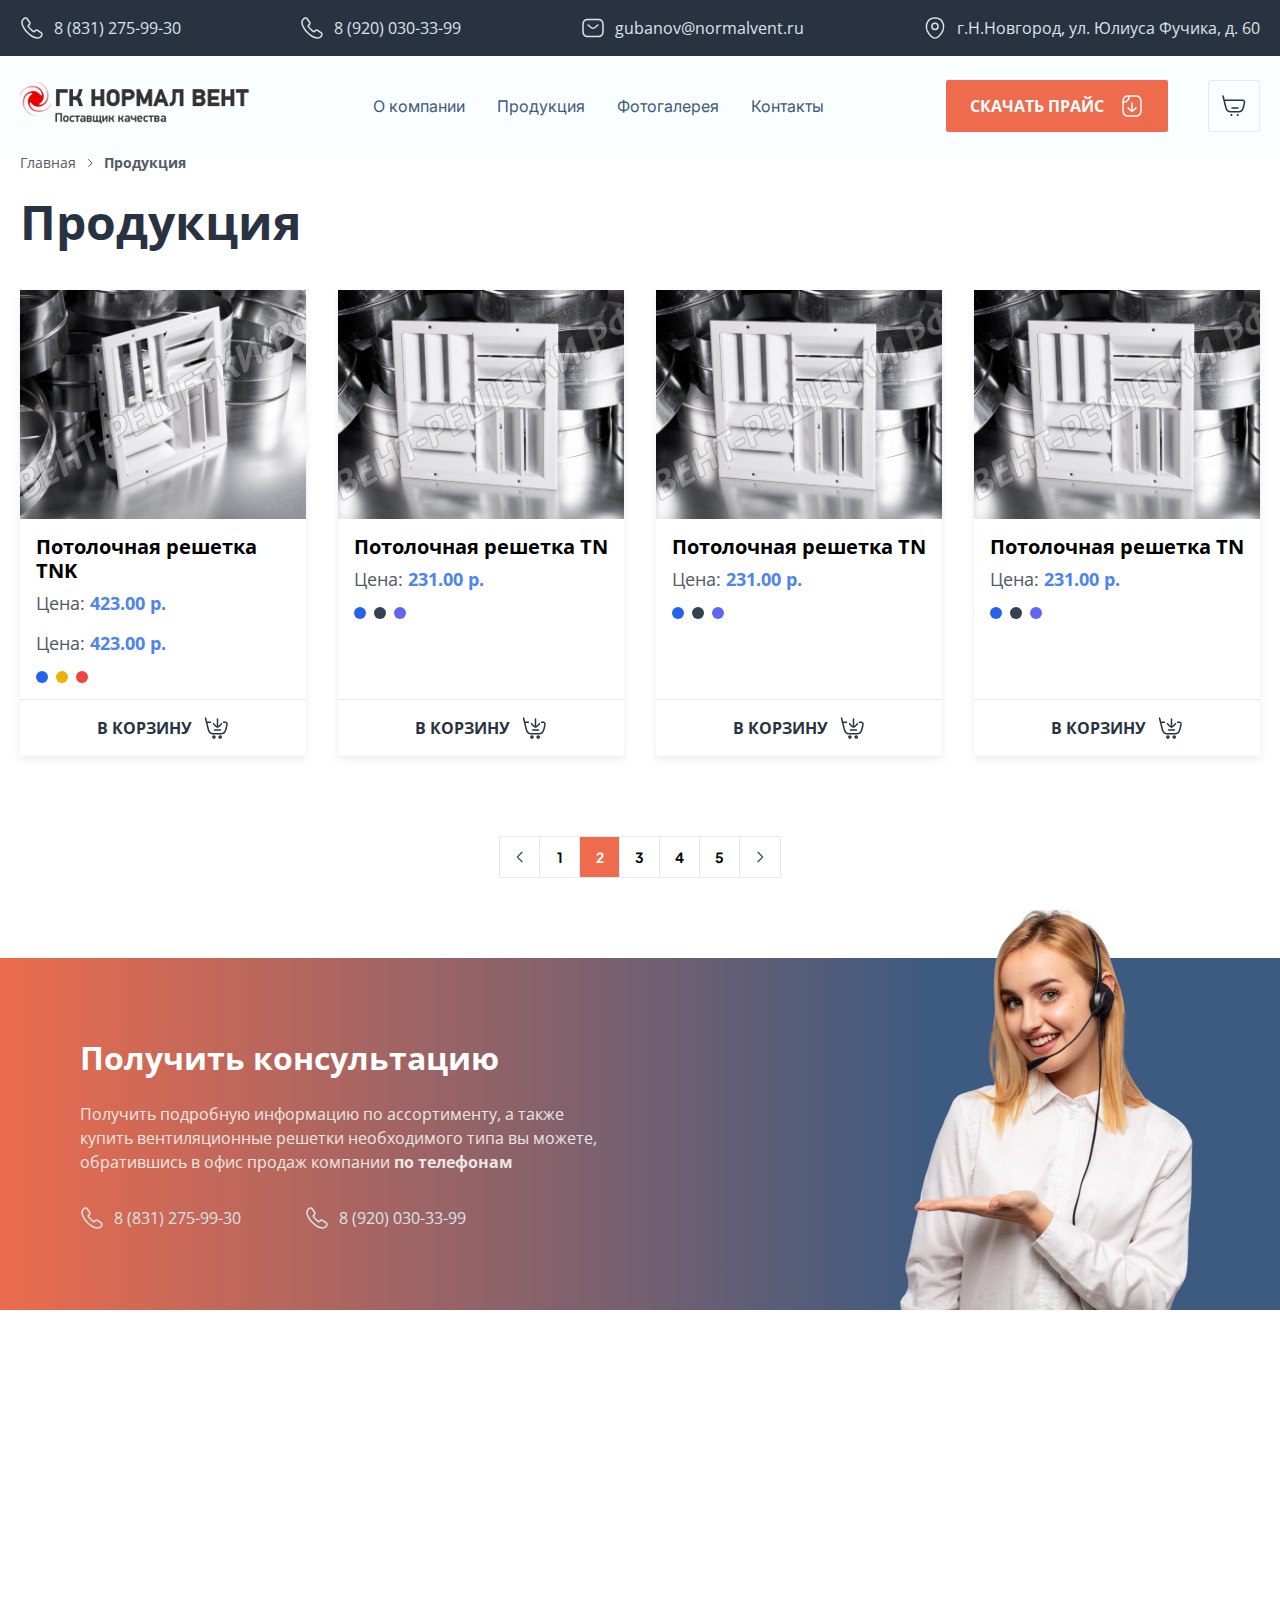
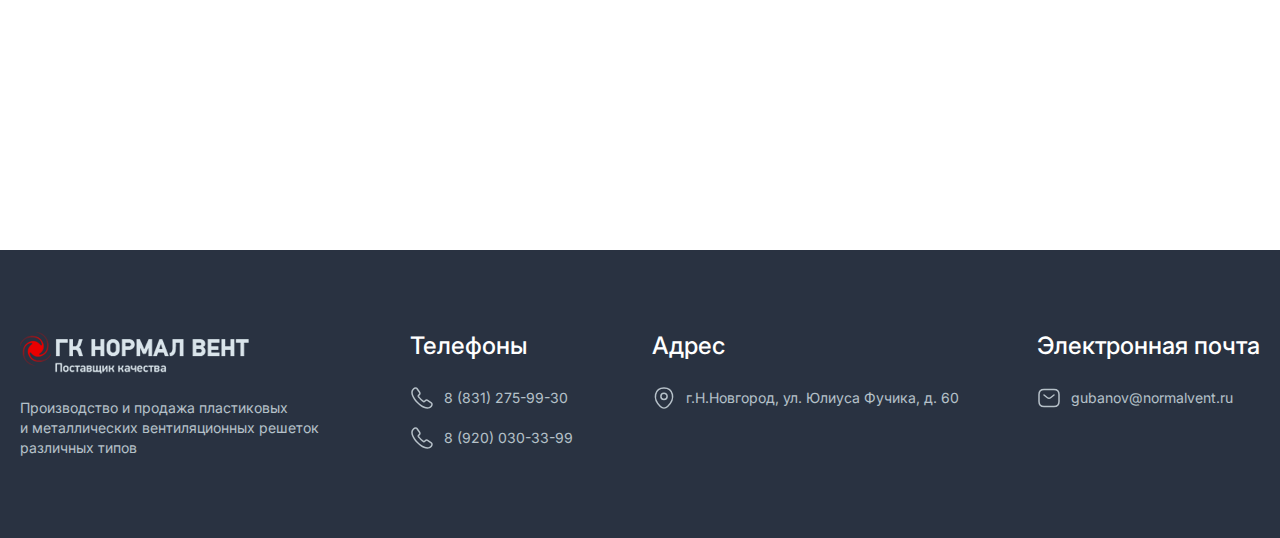
==== commit d11dff5d: "fix breadcrumbs fix svg" ====
--- a/catalog.html
+++ b/catalog.html
@@ -1,219 +1,220 @@
-<!DOCTYPE html>
-<html lang="ru">
-  <head>
-    <meta charset="UTF-8" />
-    <meta http-equiv="X-UA-Compatible" content="IE=edge" />
-    <meta name="viewport" content="width=device-width, initial-scale=1.0" />
-    <link rel="preconnect" href="https://fonts.googleapis.com" />
-    <link rel="preconnect" href="https://fonts.gstatic.com" crossorigin />
-    <link rel="preconnect" href="https://fonts.googleapis.com" />
-    <link rel="preconnect" href="https://fonts.gstatic.com" crossorigin />
-    <link
-      href="https://fonts.googleapis.com/css2?family=Inter&family=Open+Sans:wght@400;700&family=Plus+Jakarta+Sans:wght@700&display=swap"
-      rel="stylesheet"
-    />
-    <link rel="stylesheet" href="./styles/style.css" />
-    <title>Lattice</title>
-  </head>
-  <body>
-    <header class="header">
-      <div class="modal">
-        <nav class="modal__list">
-          <li><a href=""> О компании </a></li>
-          <li><a href=""> Продукция </a></li>
-          <li><a href="./gallery.html"> Фотогалерея </a></li>
-          <li><a href=""> Контакты </a></li>
-        </nav>
-
-        <a class="button modal-button">
-          <span> Скачать прайс </span>
-          <svg
-            class="button-svg-box"
-            width="24"
-            height="24"
-            viewBox="0 0 24 24"
-            fill="none"
-            xmlns="http://www.w3.org/2000/svg"
-          >
-            <path
-              d="M4.78217 7.93844L4.8995 8.67921H4.8995L4.78217 7.93844ZM8.93844 3.78217L9.67921 3.8995V3.8995L8.93844 3.78217ZM18.9389 21.0451L18.4981 20.4383L18.9389 21.0451ZM20.0451 19.9389L19.4383 19.4981L20.0451 19.9389ZM3.95491 19.9389L4.56168 19.4981L3.95491 19.9389ZM5.06107 21.0451L5.50191 20.4383L5.06107 21.0451ZM5.06107 2.95491L4.62024 2.34815L5.06107 2.95491ZM3.95491 4.06107L3.34815 3.62023L3.95491 4.06107ZM18.9389 2.95491L18.4981 3.56168L18.9389 2.95491ZM20.0451 4.06107L19.4383 4.50191L20.0451 4.06107ZM9 2.02893L8.97432 1.27937L9 2.02893ZM3.02893 8L2.27937 7.97432L3.02893 8ZM12.75 9C12.75 8.58579 12.4142 8.25 12 8.25C11.5858 8.25 11.25 8.58579 11.25 9H12.75ZM16.5327 14.328C16.8243 14.0338 16.8222 13.5589 16.528 13.2673C16.2338 12.9757 15.7589 12.9778 15.4673 13.272L16.5327 14.328ZM14.6022 15.2104L15.1348 15.7383L14.6022 15.2104ZM9.39785 15.2104L9.93054 14.6824L9.39785 15.2104ZM8.53269 13.272C8.24111 12.9778 7.76624 12.9757 7.47204 13.2673C7.17784 13.5589 7.17572 14.0338 7.46731 14.328L8.53269 13.272ZM12.2507 16.9841L12.3455 17.7281L12.3455 17.7281L12.2507 16.9841ZM11.7493 16.9841L11.6545 17.7281L11.6545 17.7281L11.7493 16.9841ZM4.8995 8.67921C7.35988 8.28952 9.28952 6.35988 9.67921 3.8995L8.19768 3.66485C7.90965 5.48339 6.48339 6.90965 4.66485 7.19768L4.8995 8.67921ZM2.25 11V13H3.75V11H2.25ZM21.75 13V11H20.25V13H21.75ZM12 22.75C13.8582 22.75 15.312 22.751 16.4635 22.6263C17.6291 22.5 18.5734 22.2377 19.3798 21.6518L18.4981 20.4383C17.9901 20.8074 17.3399 21.0225 16.302 21.135C15.25 21.249 13.8916 21.25 12 21.25V22.75ZM20.25 13C20.25 14.8916 20.249 16.25 20.135 17.302C20.0225 18.3399 19.8074 18.9901 19.4383 19.4981L20.6518 20.3798C21.2377 19.5734 21.5 18.6291 21.6263 17.4635C21.751 16.312 21.75 14.8582 21.75 13H20.25ZM19.3798 21.6518C19.8679 21.2972 20.2972 20.8679 20.6518 20.3798L19.4383 19.4981C19.1762 19.8589 18.8589 20.1762 18.4981 20.4383L19.3798 21.6518ZM2.25 13C2.25 14.8582 2.24897 16.312 2.37373 17.4635C2.50001 18.6291 2.76232 19.5734 3.34815 20.3798L4.56168 19.4981C4.19259 18.9901 3.97745 18.3399 3.865 17.302C3.75103 16.25 3.75 14.8916 3.75 13H2.25ZM12 21.25C10.1084 21.25 8.74999 21.249 7.69804 21.135C6.66013 21.0225 6.00992 20.8074 5.50191 20.4383L4.62024 21.6518C5.42656 22.2377 6.37094 22.5 7.53648 22.6263C8.68798 22.751 10.1418 22.75 12 22.75V21.25ZM3.34815 20.3798C3.70281 20.8679 4.13209 21.2972 4.62024 21.6518L5.50191 20.4383C5.14111 20.1762 4.82381 19.8589 4.56168 19.4981L3.34815 20.3798ZM4.62024 2.34815C4.13209 2.70281 3.70281 3.13209 3.34815 3.62023L4.56168 4.50191C4.82381 4.14111 5.14111 3.82382 5.50191 3.56168L4.62024 2.34815ZM12 2.75C13.8916 2.75 15.25 2.75103 16.302 2.865C17.3399 2.97745 17.9901 3.19259 18.4981 3.56168L19.3798 2.34815C18.5734 1.76232 17.6291 1.50001 16.4635 1.37373C15.312 1.24897 13.8582 1.25 12 1.25V2.75ZM21.75 11C21.75 9.14184 21.751 7.68798 21.6263 6.53648C21.5 5.37094 21.2377 4.42656 20.6518 3.62023L19.4383 4.50191C19.8074 5.00992 20.0225 5.66013 20.135 6.69804C20.249 7.74999 20.25 9.10843 20.25 11H21.75ZM18.4981 3.56168C18.8589 3.82382 19.1762 4.14111 19.4383 4.50191L20.6518 3.62023C20.2972 3.13209 19.8679 2.70281 19.3798 2.34815L18.4981 3.56168ZM12 1.25C10.8352 1.25 9.83424 1.24991 8.97432 1.27937L9.02568 2.77849C9.85445 2.75009 10.8269 2.75 12 2.75V1.25ZM8.97432 1.27937C7.10087 1.34355 5.7239 1.5463 4.62024 2.34815L5.50191 3.56168C6.20746 3.04907 7.17075 2.84204 9.02568 2.77849L8.97432 1.27937ZM8.25 2.02892C8.24999 2.96617 8.24707 3.35298 8.19768 3.66485L9.67921 3.8995C9.75165 3.44215 9.74999 2.91121 9.75 2.02893L8.25 2.02892ZM3.75 11C3.75 9.82692 3.75009 8.85445 3.77849 8.02568L2.27937 7.97432C2.24991 8.83424 2.25 9.83522 2.25 11H3.75ZM3.77849 8.02568C3.84204 6.17075 4.04907 5.20746 4.56168 4.50191L3.34815 3.62023C2.5463 4.7239 2.34355 6.10087 2.27937 7.97432L3.77849 8.02568ZM3.02893 8.75C3.91121 8.74999 4.44215 8.75165 4.8995 8.67921L4.66485 7.19768C4.35298 7.24707 3.96618 7.24999 3.02892 7.25L3.02893 8.75ZM11.25 9V16.2H12.75V9H11.25ZM15.4673 13.272L14.0695 14.6824L15.1348 15.7383L16.5327 14.328L15.4673 13.272ZM9.93054 14.6824L8.53269 13.272L7.46731 14.328L8.86516 15.7383L9.93054 14.6824ZM14.0695 14.6824C13.4997 15.2573 13.1161 15.6427 12.7935 15.9018C12.4827 16.1514 12.302 16.2215 12.1558 16.2401L12.3455 17.7281C12.8787 17.6601 13.3163 17.4057 13.7328 17.0713C14.1373 16.7464 14.5899 16.2882 15.1348 15.7383L14.0695 14.6824ZM8.86516 15.7383C9.41012 16.2882 9.86265 16.7464 10.2672 17.0713C10.6837 17.4057 11.1213 17.6601 11.6545 17.7281L11.8442 16.2401C11.698 16.2215 11.5173 16.1514 11.2065 15.9018C10.8839 15.6427 10.5003 15.2573 9.93054 14.6824L8.86516 15.7383ZM12.1558 16.2401C12.1041 16.2467 12.052 16.25 12 16.25V17.75C12.1154 17.75 12.2308 17.7427 12.3455 17.7281L12.1558 16.2401ZM12 16.25C11.948 16.25 11.8959 16.2467 11.8442 16.2401L11.6545 17.7281C11.7692 17.7427 11.8846 17.75 12 17.75V16.25ZM11.25 16.2V17H12.75V16.2H11.25Z"
-              fill="#FBFEFE"
-            />
-          </svg>
-        </a>
-
-        <ul class="modal__contact-list">
-          <li>
-            <a href="tel:88312759930">
-              <svg
-                class="svg-box"
-                viewBox="0 0 24 24"
-                fill="none"
-                xmlns="http://www.w3.org/2000/svg"
-              >
-                <path
-                  d="M21.97 18.33C21.97 18.69 21.89 19.06 21.72 19.42C21.55 19.78 21.33 20.12 21.04 20.44C20.55 20.98 20.01 21.37 19.4 21.62C18.8 21.87 18.15 22 17.45 22C16.43 22 15.34 21.76 14.19 21.27C13.04 20.78 11.89 20.12 10.75 19.29C9.6 18.45 8.51 17.52 7.47 16.49C6.44 15.45 5.51 14.36 4.68 13.22C3.86 12.08 3.2 10.94 2.72 9.81C2.24 8.67 2 7.58 2 6.54C2 5.86 2.12 5.21 2.36 4.61C2.6 4 2.98 3.44 3.51 2.94C4.15 2.31 4.85 2 5.59 2C5.87 2 6.15 2.06 6.4 2.18C6.66 2.3 6.89 2.48 7.07 2.74L9.39 6.01C9.57 6.26 9.7 6.49 9.79 6.71C9.88 6.92 9.93 7.13 9.93 7.32C9.93 7.56 9.86 7.8 9.72 8.03C9.59 8.26 9.4 8.5 9.16 8.74L8.4 9.53C8.29 9.64 8.24 9.77 8.24 9.93C8.24 10.01 8.25 10.08 8.27 10.16C8.3 10.24 8.33 10.3 8.35 10.36C8.53 10.69 8.84 11.12 9.28 11.64C9.73 12.16 10.21 12.69 10.73 13.22C11.27 13.75 11.79 14.24 12.32 14.69C12.84 15.13 13.27 15.43 13.61 15.61C13.66 15.63 13.72 15.66 13.79 15.69C13.87 15.72 13.95 15.73 14.04 15.73C14.21 15.73 14.34 15.67 14.45 15.56L15.21 14.81C15.46 14.56 15.7 14.37 15.93 14.25C16.16 14.11 16.39 14.04 16.64 14.04C16.83 14.04 17.03 14.08 17.25 14.17C17.47 14.26 17.7 14.39 17.95 14.56L21.26 16.91C21.52 17.09 21.7 17.3 21.81 17.55C21.91 17.8 21.97 18.05 21.97 18.33Z"
-                  stroke="#293241"
-                  stroke-width="1.5"
-                  stroke-miterlimit="10"
-                />
-              </svg>
-              8 (831) 275-99-30
-            </a>
-          </li>
-          <li>
-            <a href="tel:89200303399">
-              <svg
-                class="svg-box"
-                viewBox="0 0 24 24"
-                fill="none"
-                xmlns="http://www.w3.org/2000/svg"
-              >
-                <path
-                  d="M21.97 18.33C21.97 18.69 21.89 19.06 21.72 19.42C21.55 19.78 21.33 20.12 21.04 20.44C20.55 20.98 20.01 21.37 19.4 21.62C18.8 21.87 18.15 22 17.45 22C16.43 22 15.34 21.76 14.19 21.27C13.04 20.78 11.89 20.12 10.75 19.29C9.6 18.45 8.51 17.52 7.47 16.49C6.44 15.45 5.51 14.36 4.68 13.22C3.86 12.08 3.2 10.94 2.72 9.81C2.24 8.67 2 7.58 2 6.54C2 5.86 2.12 5.21 2.36 4.61C2.6 4 2.98 3.44 3.51 2.94C4.15 2.31 4.85 2 5.59 2C5.87 2 6.15 2.06 6.4 2.18C6.66 2.3 6.89 2.48 7.07 2.74L9.39 6.01C9.57 6.26 9.7 6.49 9.79 6.71C9.88 6.92 9.93 7.13 9.93 7.32C9.93 7.56 9.86 7.8 9.72 8.03C9.59 8.26 9.4 8.5 9.16 8.74L8.4 9.53C8.29 9.64 8.24 9.77 8.24 9.93C8.24 10.01 8.25 10.08 8.27 10.16C8.3 10.24 8.33 10.3 8.35 10.36C8.53 10.69 8.84 11.12 9.28 11.64C9.73 12.16 10.21 12.69 10.73 13.22C11.27 13.75 11.79 14.24 12.32 14.69C12.84 15.13 13.27 15.43 13.61 15.61C13.66 15.63 13.72 15.66 13.79 15.69C13.87 15.72 13.95 15.73 14.04 15.73C14.21 15.73 14.34 15.67 14.45 15.56L15.21 14.81C15.46 14.56 15.7 14.37 15.93 14.25C16.16 14.11 16.39 14.04 16.64 14.04C16.83 14.04 17.03 14.08 17.25 14.17C17.47 14.26 17.7 14.39 17.95 14.56L21.26 16.91C21.52 17.09 21.7 17.3 21.81 17.55C21.91 17.8 21.97 18.05 21.97 18.33Z"
-                  stroke="#293241"
-                  stroke-width="1.5"
-                  stroke-miterlimit="10"
-                />
-              </svg>
-              8 (920) 030-33-99
-            </a>
-          </li>
-          <li>
-            <a href="mailto:gubanov@normalvent.ru">
-              <svg
-                class="svg-box"
-                viewBox="0 0 24 24"
-                fill="none"
-                xmlns="http://www.w3.org/2000/svg"
-              >
-                <path
-                  d="M17 20.5H7C4 20.5 2 19 2 15.5V8.5C2 5 4 3.5 7 3.5H17C20 3.5 22 5 22 8.5V15.5C22 19 20 20.5 17 20.5Z"
-                  stroke="#293241"
-                  stroke-width="1.5"
-                  stroke-miterlimit="10"
-                  stroke-linecap="round"
-                  stroke-linejoin="round"
-                />
-                <path
-                  d="M17 9L13.87 11.5C12.84 12.32 11.15 12.32 10.12 11.5L7 9"
-                  stroke="#293241"
-                  stroke-width="1.5"
-                  stroke-miterlimit="10"
-                  stroke-linecap="round"
-                  stroke-linejoin="round"
-                />
-              </svg>
-              gubanov@normalvent.ru
-            </a>
-          </li>
-        </ul>
-      </div>
-      <ul class="header__list-contact container">
-        <li class="contact-item contact-item-1">
-          <a href="tel:88312759930">
+  <!DOCTYPE html>
+  <html lang="ru">
+    <head>
+      <meta charset="UTF-8" />
+      <meta http-equiv="X-UA-Compatible" content="IE=edge" />
+      <meta name="viewport" content="width=device-width, initial-scale=1.0" />
+      <link rel="preconnect" href="https://fonts.googleapis.com" />
+      <link rel="preconnect" href="https://fonts.gstatic.com" crossorigin />
+      <link rel="preconnect" href="https://fonts.googleapis.com" />
+      <link rel="preconnect" href="https://fonts.gstatic.com" crossorigin />
+      <link
+        href="https://fonts.googleapis.com/css2?family=Inter&family=Open+Sans:wght@400;700&family=Plus+Jakarta+Sans:wght@700&display=swap"
+        rel="stylesheet"
+      />
+      <link rel="stylesheet" href="./styles/style.css" />
+      <title>Lattice</title>
+    </head>
+    <body>
+      <header class="header">
+        <div class="modal">
+          <nav class="modal__list">
+            <li><a href=""> О компании </a></li>
+            <li><a href=""> Продукция </a></li>
+            <li><a href="./gallery.html"> Фотогалерея </a></li>
+            <li><a href=""> Контакты </a></li>
+          </nav>
+
+          <a class="button modal-button">
+            <span> Скачать прайс </span>
             <svg
-              class="svg-box"
+              class="button-svg-box"
+              width="24"
+              height="24"
               viewBox="0 0 24 24"
               fill="none"
               xmlns="http://www.w3.org/2000/svg"
             >
               <path
-                d="M21.97 18.33C21.97 18.69 21.89 19.06 21.72 19.42C21.55 19.78 21.33 20.12 21.04 20.44C20.55 20.98 20.01 21.37 19.4 21.62C18.8 21.87 18.15 22 17.45 22C16.43 22 15.34 21.76 14.19 21.27C13.04 20.78 11.89 20.12 10.75 19.29C9.6 18.45 8.51 17.52 7.47 16.49C6.44 15.45 5.51 14.36 4.68 13.22C3.86 12.08 3.2 10.94 2.72 9.81C2.24 8.67 2 7.58 2 6.54C2 5.86 2.12 5.21 2.36 4.61C2.6 4 2.98 3.44 3.51 2.94C4.15 2.31 4.85 2 5.59 2C5.87 2 6.15 2.06 6.4 2.18C6.66 2.3 6.89 2.48 7.07 2.74L9.39 6.01C9.57 6.26 9.7 6.49 9.79 6.71C9.88 6.92 9.93 7.13 9.93 7.32C9.93 7.56 9.86 7.8 9.72 8.03C9.59 8.26 9.4 8.5 9.16 8.74L8.4 9.53C8.29 9.64 8.24 9.77 8.24 9.93C8.24 10.01 8.25 10.08 8.27 10.16C8.3 10.24 8.33 10.3 8.35 10.36C8.53 10.69 8.84 11.12 9.28 11.64C9.73 12.16 10.21 12.69 10.73 13.22C11.27 13.75 11.79 14.24 12.32 14.69C12.84 15.13 13.27 15.43 13.61 15.61C13.66 15.63 13.72 15.66 13.79 15.69C13.87 15.72 13.95 15.73 14.04 15.73C14.21 15.73 14.34 15.67 14.45 15.56L15.21 14.81C15.46 14.56 15.7 14.37 15.93 14.25C16.16 14.11 16.39 14.04 16.64 14.04C16.83 14.04 17.03 14.08 17.25 14.17C17.47 14.26 17.7 14.39 17.95 14.56L21.26 16.91C21.52 17.09 21.7 17.3 21.81 17.55C21.91 17.8 21.97 18.05 21.97 18.33Z"
-                stroke="#DAE5EB"
-                stroke-width="1.5"
-                stroke-miterlimit="10"
+                d="M4.78217 7.93844L4.8995 8.67921H4.8995L4.78217 7.93844ZM8.93844 3.78217L9.67921 3.8995V3.8995L8.93844 3.78217ZM18.9389 21.0451L18.4981 20.4383L18.9389 21.0451ZM20.0451 19.9389L19.4383 19.4981L20.0451 19.9389ZM3.95491 19.9389L4.56168 19.4981L3.95491 19.9389ZM5.06107 21.0451L5.50191 20.4383L5.06107 21.0451ZM5.06107 2.95491L4.62024 2.34815L5.06107 2.95491ZM3.95491 4.06107L3.34815 3.62023L3.95491 4.06107ZM18.9389 2.95491L18.4981 3.56168L18.9389 2.95491ZM20.0451 4.06107L19.4383 4.50191L20.0451 4.06107ZM9 2.02893L8.97432 1.27937L9 2.02893ZM3.02893 8L2.27937 7.97432L3.02893 8ZM12.75 9C12.75 8.58579 12.4142 8.25 12 8.25C11.5858 8.25 11.25 8.58579 11.25 9H12.75ZM16.5327 14.328C16.8243 14.0338 16.8222 13.5589 16.528 13.2673C16.2338 12.9757 15.7589 12.9778 15.4673 13.272L16.5327 14.328ZM14.6022 15.2104L15.1348 15.7383L14.6022 15.2104ZM9.39785 15.2104L9.93054 14.6824L9.39785 15.2104ZM8.53269 13.272C8.24111 12.9778 7.76624 12.9757 7.47204 13.2673C7.17784 13.5589 7.17572 14.0338 7.46731 14.328L8.53269 13.272ZM12.2507 16.9841L12.3455 17.7281L12.3455 17.7281L12.2507 16.9841ZM11.7493 16.9841L11.6545 17.7281L11.6545 17.7281L11.7493 16.9841ZM4.8995 8.67921C7.35988 8.28952 9.28952 6.35988 9.67921 3.8995L8.19768 3.66485C7.90965 5.48339 6.48339 6.90965 4.66485 7.19768L4.8995 8.67921ZM2.25 11V13H3.75V11H2.25ZM21.75 13V11H20.25V13H21.75ZM12 22.75C13.8582 22.75 15.312 22.751 16.4635 22.6263C17.6291 22.5 18.5734 22.2377 19.3798 21.6518L18.4981 20.4383C17.9901 20.8074 17.3399 21.0225 16.302 21.135C15.25 21.249 13.8916 21.25 12 21.25V22.75ZM20.25 13C20.25 14.8916 20.249 16.25 20.135 17.302C20.0225 18.3399 19.8074 18.9901 19.4383 19.4981L20.6518 20.3798C21.2377 19.5734 21.5 18.6291 21.6263 17.4635C21.751 16.312 21.75 14.8582 21.75 13H20.25ZM19.3798 21.6518C19.8679 21.2972 20.2972 20.8679 20.6518 20.3798L19.4383 19.4981C19.1762 19.8589 18.8589 20.1762 18.4981 20.4383L19.3798 21.6518ZM2.25 13C2.25 14.8582 2.24897 16.312 2.37373 17.4635C2.50001 18.6291 2.76232 19.5734 3.34815 20.3798L4.56168 19.4981C4.19259 18.9901 3.97745 18.3399 3.865 17.302C3.75103 16.25 3.75 14.8916 3.75 13H2.25ZM12 21.25C10.1084 21.25 8.74999 21.249 7.69804 21.135C6.66013 21.0225 6.00992 20.8074 5.50191 20.4383L4.62024 21.6518C5.42656 22.2377 6.37094 22.5 7.53648 22.6263C8.68798 22.751 10.1418 22.75 12 22.75V21.25ZM3.34815 20.3798C3.70281 20.8679 4.13209 21.2972 4.62024 21.6518L5.50191 20.4383C5.14111 20.1762 4.82381 19.8589 4.56168 19.4981L3.34815 20.3798ZM4.62024 2.34815C4.13209 2.70281 3.70281 3.13209 3.34815 3.62023L4.56168 4.50191C4.82381 4.14111 5.14111 3.82382 5.50191 3.56168L4.62024 2.34815ZM12 2.75C13.8916 2.75 15.25 2.75103 16.302 2.865C17.3399 2.97745 17.9901 3.19259 18.4981 3.56168L19.3798 2.34815C18.5734 1.76232 17.6291 1.50001 16.4635 1.37373C15.312 1.24897 13.8582 1.25 12 1.25V2.75ZM21.75 11C21.75 9.14184 21.751 7.68798 21.6263 6.53648C21.5 5.37094 21.2377 4.42656 20.6518 3.62023L19.4383 4.50191C19.8074 5.00992 20.0225 5.66013 20.135 6.69804C20.249 7.74999 20.25 9.10843 20.25 11H21.75ZM18.4981 3.56168C18.8589 3.82382 19.1762 4.14111 19.4383 4.50191L20.6518 3.62023C20.2972 3.13209 19.8679 2.70281 19.3798 2.34815L18.4981 3.56168ZM12 1.25C10.8352 1.25 9.83424 1.24991 8.97432 1.27937L9.02568 2.77849C9.85445 2.75009 10.8269 2.75 12 2.75V1.25ZM8.97432 1.27937C7.10087 1.34355 5.7239 1.5463 4.62024 2.34815L5.50191 3.56168C6.20746 3.04907 7.17075 2.84204 9.02568 2.77849L8.97432 1.27937ZM8.25 2.02892C8.24999 2.96617 8.24707 3.35298 8.19768 3.66485L9.67921 3.8995C9.75165 3.44215 9.74999 2.91121 9.75 2.02893L8.25 2.02892ZM3.75 11C3.75 9.82692 3.75009 8.85445 3.77849 8.02568L2.27937 7.97432C2.24991 8.83424 2.25 9.83522 2.25 11H3.75ZM3.77849 8.02568C3.84204 6.17075 4.04907 5.20746 4.56168 4.50191L3.34815 3.62023C2.5463 4.7239 2.34355 6.10087 2.27937 7.97432L3.77849 8.02568ZM3.02893 8.75C3.91121 8.74999 4.44215 8.75165 4.8995 8.67921L4.66485 7.19768C4.35298 7.24707 3.96618 7.24999 3.02892 7.25L3.02893 8.75ZM11.25 9V16.2H12.75V9H11.25ZM15.4673 13.272L14.0695 14.6824L15.1348 15.7383L16.5327 14.328L15.4673 13.272ZM9.93054 14.6824L8.53269 13.272L7.46731 14.328L8.86516 15.7383L9.93054 14.6824ZM14.0695 14.6824C13.4997 15.2573 13.1161 15.6427 12.7935 15.9018C12.4827 16.1514 12.302 16.2215 12.1558 16.2401L12.3455 17.7281C12.8787 17.6601 13.3163 17.4057 13.7328 17.0713C14.1373 16.7464 14.5899 16.2882 15.1348 15.7383L14.0695 14.6824ZM8.86516 15.7383C9.41012 16.2882 9.86265 16.7464 10.2672 17.0713C10.6837 17.4057 11.1213 17.6601 11.6545 17.7281L11.8442 16.2401C11.698 16.2215 11.5173 16.1514 11.2065 15.9018C10.8839 15.6427 10.5003 15.2573 9.93054 14.6824L8.86516 15.7383ZM12.1558 16.2401C12.1041 16.2467 12.052 16.25 12 16.25V17.75C12.1154 17.75 12.2308 17.7427 12.3455 17.7281L12.1558 16.2401ZM12 16.25C11.948 16.25 11.8959 16.2467 11.8442 16.2401L11.6545 17.7281C11.7692 17.7427 11.8846 17.75 12 17.75V16.25ZM11.25 16.2V17H12.75V16.2H11.25Z"
+                fill="#FBFEFE"
               />
             </svg>
-            8 (831) 275-99-30
           </a>
-        </li>
-        <li class="contact-item contact-item-2">
-          <a href="tel:89200303399">
-            <svg
-              class="svg-box"
-              viewBox="0 0 24 24"
-              fill="none"
-              xmlns="http://www.w3.org/2000/svg"
-            >
-              <path
-                d="M21.97 18.33C21.97 18.69 21.89 19.06 21.72 19.42C21.55 19.78 21.33 20.12 21.04 20.44C20.55 20.98 20.01 21.37 19.4 21.62C18.8 21.87 18.15 22 17.45 22C16.43 22 15.34 21.76 14.19 21.27C13.04 20.78 11.89 20.12 10.75 19.29C9.6 18.45 8.51 17.52 7.47 16.49C6.44 15.45 5.51 14.36 4.68 13.22C3.86 12.08 3.2 10.94 2.72 9.81C2.24 8.67 2 7.58 2 6.54C2 5.86 2.12 5.21 2.36 4.61C2.6 4 2.98 3.44 3.51 2.94C4.15 2.31 4.85 2 5.59 2C5.87 2 6.15 2.06 6.4 2.18C6.66 2.3 6.89 2.48 7.07 2.74L9.39 6.01C9.57 6.26 9.7 6.49 9.79 6.71C9.88 6.92 9.93 7.13 9.93 7.32C9.93 7.56 9.86 7.8 9.72 8.03C9.59 8.26 9.4 8.5 9.16 8.74L8.4 9.53C8.29 9.64 8.24 9.77 8.24 9.93C8.24 10.01 8.25 10.08 8.27 10.16C8.3 10.24 8.33 10.3 8.35 10.36C8.53 10.69 8.84 11.12 9.28 11.64C9.73 12.16 10.21 12.69 10.73 13.22C11.27 13.75 11.79 14.24 12.32 14.69C12.84 15.13 13.27 15.43 13.61 15.61C13.66 15.63 13.72 15.66 13.79 15.69C13.87 15.72 13.95 15.73 14.04 15.73C14.21 15.73 14.34 15.67 14.45 15.56L15.21 14.81C15.46 14.56 15.7 14.37 15.93 14.25C16.16 14.11 16.39 14.04 16.64 14.04C16.83 14.04 17.03 14.08 17.25 14.17C17.47 14.26 17.7 14.39 17.95 14.56L21.26 16.91C21.52 17.09 21.7 17.3 21.81 17.55C21.91 17.8 21.97 18.05 21.97 18.33Z"
-                stroke="#DAE5EB"
-                stroke-width="1.5"
-                stroke-miterlimit="10"
-              />
-            </svg>
-            8 (920) 030-33-99
-          </a>
-        </li>
-        <li class="contact-item contact-item-3">
-          <a href="mailto:gubanov@normalvent.ru">
-            <svg
-              class="svg-box"
-              viewBox="0 0 24 24"
-              fill="none"
-              xmlns="http://www.w3.org/2000/svg"
-            >
-              <path
-                d="M17 20.5H7C4 20.5 2 19 2 15.5V8.5C2 5 4 3.5 7 3.5H17C20 3.5 22 5 22 8.5V15.5C22 19 20 20.5 17 20.5Z"
-                stroke="#DAE5EB"
-                stroke-width="1.5"
-                stroke-miterlimit="10"
-                stroke-linecap="round"
-                stroke-linejoin="round"
-              />
-              <path
-                d="M17 9L13.87 11.5C12.84 12.32 11.15 12.32 10.12 11.5L7 9"
-                stroke="#DAE5EB"
-                stroke-width="1.5"
-                stroke-miterlimit="10"
-                stroke-linecap="round"
-                stroke-linejoin="round"
-              />
-            </svg>
-            gubanov@normalvent.ru
-          </a>
-        </li>
-        <li class="contact-item contact-item-4">
-          <a href="https://yandex.ru/maps/-/CCUZ4IsGGB" target="_blank">
-            <svg
-              class="svg-box"
-              viewBox="0 0 24 24"
-              fill="none"
-              xmlns="http://www.w3.org/2000/svg"
-            >
-              <path
-                d="M12 13.43C13.7231 13.43 15.12 12.0331 15.12 10.31C15.12 8.58687 13.7231 7.19 12 7.19C10.2769 7.19 8.88 8.58687 8.88 10.31C8.88 12.0331 10.2769 13.43 12 13.43Z"
-                stroke="#DAE5EB"
-                stroke-width="1.5"
-              />
-              <path
-                d="M3.61995 8.49C5.58995 -0.17 18.42 -0.159999 20.38 8.5C21.53 13.58 18.37 17.88 15.6 20.54C13.59 22.48 10.41 22.48 8.38995 20.54C5.62995 17.88 2.46995 13.57 3.61995 8.49Z"
-                stroke="#DAE5EB"
-                stroke-width="1.5"
-              />
-            </svg>
-            г.Н.Новгород, ул. Юлиуса Фучика, д. 60
-          </a>
-        </li>
-      </ul>
-      <div class="header-nav-container">
-        <nav class="header__navigation container">
-          <a href="./index.html">
-            <img class="header__logo" src="./images/logo.png" alt="logo_png" />
-          </a>
-          <ul class="header__navigation-list">
-            <li class="navigation-list__item"><a href=""> О компании </a></li>
-            <li class="navigation-list__item"><a href=""> Продукция </a></li>
-            <li class="navigation-list__item">
-              <a href="./gallery.html"> Фотогалерея </a>
+
+          <ul class="modal__contact-list">
+            <li>
+              <a href="tel:88312759930">
+                <svg
+                  class="svg-box"
+                  viewBox="0 0 24 24"
+                  fill="none"
+                  xmlns="http://www.w3.org/2000/svg"
+                >
+                  <path
+                    d="M21.97 18.33C21.97 18.69 21.89 19.06 21.72 19.42C21.55 19.78 21.33 20.12 21.04 20.44C20.55 20.98 20.01 21.37 19.4 21.62C18.8 21.87 18.15 22 17.45 22C16.43 22 15.34 21.76 14.19 21.27C13.04 20.78 11.89 20.12 10.75 19.29C9.6 18.45 8.51 17.52 7.47 16.49C6.44 15.45 5.51 14.36 4.68 13.22C3.86 12.08 3.2 10.94 2.72 9.81C2.24 8.67 2 7.58 2 6.54C2 5.86 2.12 5.21 2.36 4.61C2.6 4 2.98 3.44 3.51 2.94C4.15 2.31 4.85 2 5.59 2C5.87 2 6.15 2.06 6.4 2.18C6.66 2.3 6.89 2.48 7.07 2.74L9.39 6.01C9.57 6.26 9.7 6.49 9.79 6.71C9.88 6.92 9.93 7.13 9.93 7.32C9.93 7.56 9.86 7.8 9.72 8.03C9.59 8.26 9.4 8.5 9.16 8.74L8.4 9.53C8.29 9.64 8.24 9.77 8.24 9.93C8.24 10.01 8.25 10.08 8.27 10.16C8.3 10.24 8.33 10.3 8.35 10.36C8.53 10.69 8.84 11.12 9.28 11.64C9.73 12.16 10.21 12.69 10.73 13.22C11.27 13.75 11.79 14.24 12.32 14.69C12.84 15.13 13.27 15.43 13.61 15.61C13.66 15.63 13.72 15.66 13.79 15.69C13.87 15.72 13.95 15.73 14.04 15.73C14.21 15.73 14.34 15.67 14.45 15.56L15.21 14.81C15.46 14.56 15.7 14.37 15.93 14.25C16.16 14.11 16.39 14.04 16.64 14.04C16.83 14.04 17.03 14.08 17.25 14.17C17.47 14.26 17.7 14.39 17.95 14.56L21.26 16.91C21.52 17.09 21.7 17.3 21.81 17.55C21.91 17.8 21.97 18.05 21.97 18.33Z"
+                    stroke="#293241"
+                    stroke-width="1.5"
+                    stroke-miterlimit="10"
+                  />
+                </svg>
+                8 (831) 275-99-30
+              </a>
             </li>
-            <li class="navigation-list__item"><a href=""> Контакты </a></li>
+            <li>
+              <a href="tel:89200303399">
+                <svg
+                  class="svg-box"
+                  viewBox="0 0 24 24"
+                  fill="none"
+                  xmlns="http://www.w3.org/2000/svg"
+                >
+                  <path
+                    d="M21.97 18.33C21.97 18.69 21.89 19.06 21.72 19.42C21.55 19.78 21.33 20.12 21.04 20.44C20.55 20.98 20.01 21.37 19.4 21.62C18.8 21.87 18.15 22 17.45 22C16.43 22 15.34 21.76 14.19 21.27C13.04 20.78 11.89 20.12 10.75 19.29C9.6 18.45 8.51 17.52 7.47 16.49C6.44 15.45 5.51 14.36 4.68 13.22C3.86 12.08 3.2 10.94 2.72 9.81C2.24 8.67 2 7.58 2 6.54C2 5.86 2.12 5.21 2.36 4.61C2.6 4 2.98 3.44 3.51 2.94C4.15 2.31 4.85 2 5.59 2C5.87 2 6.15 2.06 6.4 2.18C6.66 2.3 6.89 2.48 7.07 2.74L9.39 6.01C9.57 6.26 9.7 6.49 9.79 6.71C9.88 6.92 9.93 7.13 9.93 7.32C9.93 7.56 9.86 7.8 9.72 8.03C9.59 8.26 9.4 8.5 9.16 8.74L8.4 9.53C8.29 9.64 8.24 9.77 8.24 9.93C8.24 10.01 8.25 10.08 8.27 10.16C8.3 10.24 8.33 10.3 8.35 10.36C8.53 10.69 8.84 11.12 9.28 11.64C9.73 12.16 10.21 12.69 10.73 13.22C11.27 13.75 11.79 14.24 12.32 14.69C12.84 15.13 13.27 15.43 13.61 15.61C13.66 15.63 13.72 15.66 13.79 15.69C13.87 15.72 13.95 15.73 14.04 15.73C14.21 15.73 14.34 15.67 14.45 15.56L15.21 14.81C15.46 14.56 15.7 14.37 15.93 14.25C16.16 14.11 16.39 14.04 16.64 14.04C16.83 14.04 17.03 14.08 17.25 14.17C17.47 14.26 17.7 14.39 17.95 14.56L21.26 16.91C21.52 17.09 21.7 17.3 21.81 17.55C21.91 17.8 21.97 18.05 21.97 18.33Z"
+                    stroke="#293241"
+                    stroke-width="1.5"
+                    stroke-miterlimit="10"
+                  />
+                </svg>
+                8 (920) 030-33-99
+              </a>
+            </li>
+            <li>
+              <a href="mailto:gubanov@normalvent.ru">
+                <svg
+                  class="svg-box"
+                  viewBox="0 0 24 24"
+                  fill="none"
+                  xmlns="http://www.w3.org/2000/svg"
+                >
+                  <path
+                    d="M17 20.5H7C4 20.5 2 19 2 15.5V8.5C2 5 4 3.5 7 3.5H17C20 3.5 22 5 22 8.5V15.5C22 19 20 20.5 17 20.5Z"
+                    stroke="#293241"
+                    stroke-width="1.5"
+                    stroke-miterlimit="10"
+                    stroke-linecap="round"
+                    stroke-linejoin="round"
+                  />
+                  <path
+                    d="M17 9L13.87 11.5C12.84 12.32 11.15 12.32 10.12 11.5L7 9"
+                    stroke="#293241"
+                    stroke-width="1.5"
+                    stroke-miterlimit="10"
+                    stroke-linecap="round"
+                    stroke-linejoin="round"
+                  />
+                </svg>
+                gubanov@normalvent.ru
+              </a>
+            </li>
           </ul>
-          <div class="header__buttons">
-            <a class="button header__load-button">
-              <span> Скачать прайс </span>
-                <svg class="button-svg-box"
+        </div>
+        <ul class="header__list-contact container">
+          <li class="contact-item contact-item-1">
+            <a href="tel:88312759930">
+              <svg
+                class="svg-box"
+                viewBox="0 0 24 24"
+                fill="none"
+                xmlns="http://www.w3.org/2000/svg"
+              >
+                <path
+                  d="M21.97 18.33C21.97 18.69 21.89 19.06 21.72 19.42C21.55 19.78 21.33 20.12 21.04 20.44C20.55 20.98 20.01 21.37 19.4 21.62C18.8 21.87 18.15 22 17.45 22C16.43 22 15.34 21.76 14.19 21.27C13.04 20.78 11.89 20.12 10.75 19.29C9.6 18.45 8.51 17.52 7.47 16.49C6.44 15.45 5.51 14.36 4.68 13.22C3.86 12.08 3.2 10.94 2.72 9.81C2.24 8.67 2 7.58 2 6.54C2 5.86 2.12 5.21 2.36 4.61C2.6 4 2.98 3.44 3.51 2.94C4.15 2.31 4.85 2 5.59 2C5.87 2 6.15 2.06 6.4 2.18C6.66 2.3 6.89 2.48 7.07 2.74L9.39 6.01C9.57 6.26 9.7 6.49 9.79 6.71C9.88 6.92 9.93 7.13 9.93 7.32C9.93 7.56 9.86 7.8 9.72 8.03C9.59 8.26 9.4 8.5 9.16 8.74L8.4 9.53C8.29 9.64 8.24 9.77 8.24 9.93C8.24 10.01 8.25 10.08 8.27 10.16C8.3 10.24 8.33 10.3 8.35 10.36C8.53 10.69 8.84 11.12 9.28 11.64C9.73 12.16 10.21 12.69 10.73 13.22C11.27 13.75 11.79 14.24 12.32 14.69C12.84 15.13 13.27 15.43 13.61 15.61C13.66 15.63 13.72 15.66 13.79 15.69C13.87 15.72 13.95 15.73 14.04 15.73C14.21 15.73 14.34 15.67 14.45 15.56L15.21 14.81C15.46 14.56 15.7 14.37 15.93 14.25C16.16 14.11 16.39 14.04 16.64 14.04C16.83 14.04 17.03 14.08 17.25 14.17C17.47 14.26 17.7 14.39 17.95 14.56L21.26 16.91C21.52 17.09 21.7 17.3 21.81 17.55C21.91 17.8 21.97 18.05 21.97 18.33Z"
+                  stroke="#DAE5EB"
+                  stroke-width="1.5"
+                  stroke-miterlimit="10"
+                />
+              </svg>
+              8 (831) 275-99-30
+            </a>
+          </li>
+          <li class="contact-item contact-item-2">
+            <a href="tel:89200303399">
+              <svg
+                class="svg-box"
+                viewBox="0 0 24 24"
+                fill="none"
+                xmlns="http://www.w3.org/2000/svg"
+              >
+                <path
+                  d="M21.97 18.33C21.97 18.69 21.89 19.06 21.72 19.42C21.55 19.78 21.33 20.12 21.04 20.44C20.55 20.98 20.01 21.37 19.4 21.62C18.8 21.87 18.15 22 17.45 22C16.43 22 15.34 21.76 14.19 21.27C13.04 20.78 11.89 20.12 10.75 19.29C9.6 18.45 8.51 17.52 7.47 16.49C6.44 15.45 5.51 14.36 4.68 13.22C3.86 12.08 3.2 10.94 2.72 9.81C2.24 8.67 2 7.58 2 6.54C2 5.86 2.12 5.21 2.36 4.61C2.6 4 2.98 3.44 3.51 2.94C4.15 2.31 4.85 2 5.59 2C5.87 2 6.15 2.06 6.4 2.18C6.66 2.3 6.89 2.48 7.07 2.74L9.39 6.01C9.57 6.26 9.7 6.49 9.79 6.71C9.88 6.92 9.93 7.13 9.93 7.32C9.93 7.56 9.86 7.8 9.72 8.03C9.59 8.26 9.4 8.5 9.16 8.74L8.4 9.53C8.29 9.64 8.24 9.77 8.24 9.93C8.24 10.01 8.25 10.08 8.27 10.16C8.3 10.24 8.33 10.3 8.35 10.36C8.53 10.69 8.84 11.12 9.28 11.64C9.73 12.16 10.21 12.69 10.73 13.22C11.27 13.75 11.79 14.24 12.32 14.69C12.84 15.13 13.27 15.43 13.61 15.61C13.66 15.63 13.72 15.66 13.79 15.69C13.87 15.72 13.95 15.73 14.04 15.73C14.21 15.73 14.34 15.67 14.45 15.56L15.21 14.81C15.46 14.56 15.7 14.37 15.93 14.25C16.16 14.11 16.39 14.04 16.64 14.04C16.83 14.04 17.03 14.08 17.25 14.17C17.47 14.26 17.7 14.39 17.95 14.56L21.26 16.91C21.52 17.09 21.7 17.3 21.81 17.55C21.91 17.8 21.97 18.05 21.97 18.33Z"
+                  stroke="#DAE5EB"
+                  stroke-width="1.5"
+                  stroke-miterlimit="10"
+                />
+              </svg>
+              8 (920) 030-33-99
+            </a>
+          </li>
+          <li class="contact-item contact-item-3">
+            <a href="mailto:gubanov@normalvent.ru">
+              <svg
+                class="svg-box"
+                viewBox="0 0 24 24"
+                fill="none"
+                xmlns="http://www.w3.org/2000/svg"
+              >
+                <path
+                  d="M17 20.5H7C4 20.5 2 19 2 15.5V8.5C2 5 4 3.5 7 3.5H17C20 3.5 22 5 22 8.5V15.5C22 19 20 20.5 17 20.5Z"
+                  stroke="#DAE5EB"
+                  stroke-width="1.5"
+                  stroke-miterlimit="10"
+                  stroke-linecap="round"
+                  stroke-linejoin="round"
+                />
+                <path
+                  d="M17 9L13.87 11.5C12.84 12.32 11.15 12.32 10.12 11.5L7 9"
+                  stroke="#DAE5EB"
+                  stroke-width="1.5"
+                  stroke-miterlimit="10"
+                  stroke-linecap="round"
+                  stroke-linejoin="round"
+                />
+              </svg>
+              gubanov@normalvent.ru
+            </a>
+          </li>
+          <li class="contact-item contact-item-4">
+            <a href="https://yandex.ru/maps/-/CCUZ4IsGGB" target="_blank">
+              <svg
+                class="svg-box"
+                viewBox="0 0 24 24"
+                fill="none"
+                xmlns="http://www.w3.org/2000/svg"
+              >
+                <path
+                  d="M12 13.43C13.7231 13.43 15.12 12.0331 15.12 10.31C15.12 8.58687 13.7231 7.19 12 7.19C10.2769 7.19 8.88 8.58687 8.88 10.31C8.88 12.0331 10.2769 13.43 12 13.43Z"
+                  stroke="#DAE5EB"
+                  stroke-width="1.5"
+                />
+                <path
+                  d="M3.61995 8.49C5.58995 -0.17 18.42 -0.159999 20.38 8.5C21.53 13.58 18.37 17.88 15.6 20.54C13.59 22.48 10.41 22.48 8.38995 20.54C5.62995 17.88 2.46995 13.57 3.61995 8.49Z"
+                  stroke="#DAE5EB"
+                  stroke-width="1.5"
+                />
+              </svg>
+              г.Н.Новгород, ул. Юлиуса Фучика, д. 60
+            </a>
+          </li>
+        </ul>
+        <div class="header-nav-container">
+          <nav class="header__navigation container">
+            <a href="./index.html">
+              <img class="header__logo" src="./images/logo.png" alt="logo_png" />
+            </a>
+            <ul class="header__navigation-list">
+              <li class="navigation-list__item"><a href=""> О компании </a></li>
+              <li class="navigation-list__item"><a href=""> Продукция </a></li>
+              <li class="navigation-list__item">
+                <a href="./gallery.html"> Фотогалерея </a>
+              </li>
+              <li class="navigation-list__item"><a href=""> Контакты </a></li>
+            </ul>
+            <div class="header__buttons">
+              <a class="button header__load-button">
+                <span> Скачать прайс </span>
+                <svg
+                  class="button-svg-box"
                   width="24"
                   height="24"
                   viewBox="0 0 24 24"
@@ -225,810 +226,458 @@
                     fill="#FBFEFE"
                   />
                 </svg>
-            </a>
-            <a class="button-basket button-svg-box">
-              <svg
-                class="svg-basket"
-                width="24"
-                height="24"
-                viewBox="0 0 24 24"
-                fill="none"
-                xmlns="http://www.w3.org/2000/svg"
-              >
-                <path
-                  d="M5.76554 16.7854L6.21636 16.186L5.76554 16.7854ZM3.02119 10.2517L2.29184 10.4265L3.02119 10.2517ZM5.58563 16.6435L6.06344 16.0654L5.58563 16.6435ZM22.0191 10.7425L21.2897 10.5677L22.0191 10.7425ZM19.8896 16.3575L19.3642 15.8223L19.8896 16.3575ZM19.0403 17.0273L18.6423 16.3917L19.0403 17.0273ZM21.942 6.75598L22.4567 6.21052L21.942 6.75598ZM22.3037 7.21465L21.6533 7.5881L22.3037 7.21465ZM1.72761 1.8181C1.62715 1.41625 1.21994 1.17193 0.818098 1.27239C0.416252 1.37285 0.171932 1.78006 0.272393 2.1819L1.72761 1.8181ZM16 14.75C16.4142 14.75 16.75 14.4142 16.75 14C16.75 13.5858 16.4142 13.25 16 13.25V14.75ZM10 13.25C9.58579 13.25 9.25 13.5858 9.25 14C9.25 14.4142 9.58579 14.75 10 14.75V13.25ZM2.05263 6.96053H18.4449V5.46053H2.05263V6.96053ZM13.0836 17.0395H12.5789V18.5395H13.0836V17.0395ZM3.75053 10.0769L2.78198 6.03572L1.32329 6.38533L2.29184 10.4265L3.75053 10.0769ZM12.5789 17.0395C10.7351 17.0395 9.41652 17.0383 8.38985 16.919C7.38216 16.8019 6.7379 16.5783 6.21636 16.186L5.31472 17.3848C6.12818 17.9966 7.06449 18.275 8.21668 18.4089C9.3499 18.5406 10.7705 18.5395 12.5789 18.5395V17.0395ZM2.29184 10.4265C2.71333 12.1852 3.04329 13.5669 3.43548 14.6383C3.83425 15.7275 4.32325 16.5731 5.10783 17.2216L6.06344 16.0654C5.56041 15.6496 5.19281 15.0752 4.84406 14.1226C4.48874 13.152 4.18028 11.87 3.75053 10.0769L2.29184 10.4265ZM6.21636 16.186C6.16447 16.147 6.11349 16.1067 6.06344 16.0654L5.10783 17.2216C5.17553 17.2775 5.24451 17.332 5.31472 17.3848L6.21636 16.186ZM21.2897 10.5677C20.918 12.1188 20.6513 13.2278 20.3545 14.0777C20.0627 14.9132 19.7634 15.4304 19.3642 15.8223L20.415 16.8927C21.0407 16.2785 21.438 15.5245 21.7706 14.5723C22.0982 13.6343 22.3838 12.4388 22.7484 10.9173L21.2897 10.5677ZM13.0836 18.5395C14.6482 18.5395 15.8773 18.5404 16.8658 18.4404C17.8694 18.3389 18.6952 18.1283 19.4383 17.663L18.6423 16.3917C18.1681 16.6885 17.5954 16.859 16.7149 16.948C15.8193 17.0386 14.6787 17.0395 13.0836 17.0395V18.5395ZM19.3642 15.8223C19.1449 16.0376 18.9028 16.2285 18.6423 16.3917L19.4383 17.663C19.7908 17.4423 20.1183 17.184 20.415 16.8927L19.3642 15.8223ZM18.4449 6.96053C19.4374 6.96053 20.1129 6.96185 20.6156 7.02319C21.1059 7.08301 21.307 7.18794 21.4272 7.30143L22.4567 6.21052C21.999 5.77856 21.4245 5.61076 20.7973 5.53423C20.1825 5.45921 19.3985 5.46053 18.4449 5.46053V6.96053ZM22.7484 10.9173C22.9707 9.99004 23.1547 9.22794 23.225 8.61254C23.2968 7.98475 23.2675 7.38698 22.9541 6.8412L21.6533 7.5881C21.7356 7.7315 21.7908 7.95145 21.7347 8.44219C21.6772 8.94532 21.5211 9.60257 21.2897 10.5677L22.7484 10.9173ZM21.4272 7.30143C21.5162 7.38541 21.5924 7.482 21.6533 7.5881L22.9541 6.8412C22.8201 6.60776 22.6525 6.39527 22.4567 6.21052L21.4272 7.30143ZM2.78024 6.02863L1.72761 1.8181L0.272393 2.1819L1.32502 6.39243L2.78024 6.02863ZM16 13.25H10V14.75H16V13.25Z"
-                  fill="#293241"
-                />
-                <path
-                  d="M10.4737 20.9474C10.4737 21.5287 10.0024 22 9.42104 22C8.83969 22 8.36841 21.5287 8.36841 20.9474C8.36841 20.366 8.83969 19.8947 9.42104 19.8947C10.0024 19.8947 10.4737 20.366 10.4737 20.9474Z"
-                  fill="#293241"
-                />
-                <path
-                  d="M16.7895 20.9474C16.7895 21.5287 16.3182 22 15.7368 22C15.1555 22 14.6842 21.5287 14.6842 20.9474C14.6842 20.366 15.1555 19.8947 15.7368 19.8947C16.3182 19.8947 16.7895 20.366 16.7895 20.9474Z"
-                  fill="#293241"
-                />
-              </svg>
-              <div class="basket-count">1</div>
-            </a>
-
-            <div class="burger"></div>
-          </div>
-        </nav>
-      </div>
-    </header>
-
-    <main>
-      <section class="catalog container">
-        
-        <ul class="breadcrumbs">
-          <li class="breadcrumbs__item"> <a href="">Главная </a></li>
-          <li class="breadcrumbs__item"> <a href="">Продукция </a></li>
-        </ul>
-
-        <h1 class="catalog__header">Продукция</h1>
-
-        <div class="card-box">
-          <div class="card">
-            <a class="card-link" href="./item.html" 
-              ><img class="card__img" src="./images/card-img-1.png" alt="item"
-            /></a>
-
-            <div class="card-info">
-              <a href="" class="card-name">Потолочная решетка TNK</a>
-
-              <p class="card__price-box">
-                Цена: <span class="card__price">423.00 р.</span>
-              </p>
-
-              <div class="card-color">
-                <div class="item-color blue"></div>
-                <div class="item-color yellow"></div>
-                <div class="item-color red"></div>
-              </div>
-              <button class="card__button">
-                В корзину<svg
-                  width="25"
+              </a>
+              <a class="button-basket button-svg-box">
+                <svg
+                  class="svg-basket"
+                  width="24"
                   height="24"
-                  viewBox="0 0 25 24"
+                  viewBox="0 0 24 24"
                   fill="none"
                   xmlns="http://www.w3.org/2000/svg"
                 >
-                  <g clip-path="url(#clip0_596_1319)">
-                    <path
-                      d="M3.52119 10.2517L4.25053 10.0769L3.52119 10.2517ZM6.26554 16.7854L6.71636 16.186L6.71636 16.186L6.26554 16.7854ZM6.08563 16.6435L5.60783 17.2216L5.60783 17.2216L6.08563 16.6435ZM22.5191 10.7425L23.2484 10.9173L22.5191 10.7425ZM20.3896 16.3575L19.8642 15.8223L20.3896 16.3575ZM19.5403 17.0273L19.9383 17.663L19.9383 17.663L19.5403 17.0273ZM19.5 5.46053C19.0858 5.46053 18.75 5.79631 18.75 6.21053C18.75 6.62474 19.0858 6.96053 19.5 6.96053V5.46053ZM22.442 6.75598L22.9567 6.21052L22.9567 6.21052L22.442 6.75598ZM22.8037 7.21465L22.1533 7.5881L22.1533 7.5881L22.8037 7.21465ZM2.22761 1.8181C2.12715 1.41625 1.71994 1.17193 1.3181 1.27239C0.916252 1.37285 0.671932 1.78006 0.772393 2.1819L2.22761 1.8181ZM16.5 14.75C16.9142 14.75 17.25 14.4142 17.25 14C17.25 13.5858 16.9142 13.25 16.5 13.25V14.75ZM10.5 13.25C10.0858 13.25 9.75 13.5858 9.75 14C9.75 14.4142 10.0858 14.75 10.5 14.75V13.25ZM6.5 6.96053C6.91421 6.96053 7.25 6.62474 7.25 6.21053C7.25 5.79631 6.91421 5.46053 6.5 5.46053V6.96053ZM14.25 3C14.25 2.58579 13.9142 2.25 13.5 2.25C13.0858 2.25 12.75 2.58579 12.75 3H14.25ZM18.0327 8.32796C18.3243 8.03376 18.3222 7.55889 18.028 7.26731C17.7338 6.97573 17.2589 6.97785 16.9673 7.27204L18.0327 8.32796ZM16.1022 9.21038L16.6348 9.73834V9.73833L16.1022 9.21038ZM10.8978 9.21038L11.4305 8.68242L10.8978 9.21038ZM10.0327 7.27204C9.74111 6.97784 9.26624 6.97573 8.97204 7.26731C8.67784 7.55889 8.67573 8.03376 8.96731 8.32796L10.0327 7.27204ZM13.7507 10.9841L13.8455 11.7281L13.8455 11.7281L13.7507 10.9841ZM13.2493 10.9841L13.1545 11.7281L13.1545 11.7281L13.2493 10.9841ZM13.5836 17.0395H13.0789V18.5395H13.5836V17.0395ZM4.25053 10.0769L3.28198 6.03572L1.82329 6.38533L2.79184 10.4265L4.25053 10.0769ZM13.0789 17.0395C11.2351 17.0395 9.91652 17.0383 8.88985 16.919C7.88216 16.8019 7.2379 16.5783 6.71636 16.186L5.81472 17.3848C6.62818 17.9966 7.56449 18.275 8.71669 18.4089C9.84991 18.5406 11.2705 18.5395 13.0789 18.5395V17.0395ZM2.79184 10.4265C3.21333 12.1852 3.54329 13.5669 3.93548 14.6383C4.33425 15.7275 4.82325 16.5731 5.60783 17.2216L6.56344 16.0654C6.06041 15.6496 5.69281 15.0752 5.34406 14.1226C4.98874 13.152 4.68028 11.87 4.25053 10.0769L2.79184 10.4265ZM6.71636 16.186C6.66448 16.147 6.61349 16.1068 6.56344 16.0654L5.60783 17.2216C5.67553 17.2775 5.74451 17.3319 5.81472 17.3848L6.71636 16.186ZM21.7897 10.5677C21.418 12.1188 21.1513 13.2278 20.8545 14.0777C20.5626 14.9132 20.2634 15.4304 19.8642 15.8223L20.915 16.8927C21.5407 16.2785 21.938 15.5245 22.2706 14.5723C22.5982 13.6343 22.8838 12.4388 23.2484 10.9173L21.7897 10.5677ZM13.5836 18.5395C15.1482 18.5395 16.3773 18.5404 17.3658 18.4404C18.3694 18.3389 19.1952 18.1283 19.9383 17.663L19.1423 16.3917C18.6681 16.6885 18.0954 16.859 17.2149 16.948C16.3193 17.0386 15.1787 17.0395 13.5836 17.0395V18.5395ZM19.8642 15.8223C19.6449 16.0376 19.4028 16.2285 19.1423 16.3917L19.9383 17.663C20.2908 17.4423 20.6183 17.184 20.915 16.8927L19.8642 15.8223ZM19.5 6.96053C20.5051 6.96053 21.0191 6.96306 21.3638 7.01902C21.624 7.06124 21.7383 7.12312 21.9272 7.30143L22.9567 6.21052C22.5677 5.84339 22.1841 5.63253 21.6042 5.5384C21.1089 5.458 20.441 5.46053 19.5 5.46053V6.96053ZM23.2484 10.9173C23.4707 9.99004 23.6547 9.22794 23.725 8.61254C23.7968 7.98475 23.7675 7.38698 23.4541 6.8412L22.1533 7.5881C22.2356 7.7315 22.2908 7.95145 22.2347 8.44219C22.1772 8.94532 22.0211 9.60257 21.7897 10.5677L23.2484 10.9173ZM21.9272 7.30143C22.0162 7.38541 22.0924 7.482 22.1533 7.5881L23.4541 6.8412C23.3201 6.60776 23.1525 6.39527 22.9567 6.21052L21.9272 7.30143ZM3.28024 6.02863L2.22761 1.8181L0.772393 2.1819L1.82502 6.39243L3.28024 6.02863ZM16.5 13.25H10.5V14.75H16.5V13.25ZM2.55263 6.96053H6.5V5.46053H2.55263V6.96053ZM10.2237 20.9474C10.2237 21.1145 10.0882 21.25 9.92105 21.25V22.75C10.9166 22.75 11.7237 21.9429 11.7237 20.9474H10.2237ZM9.92105 21.25C9.75391 21.25 9.61842 21.1145 9.61842 20.9474H8.11842C8.11842 21.9429 8.92549 22.75 9.92105 22.75V21.25ZM9.61842 20.9474C9.61842 20.7802 9.75391 20.6447 9.92105 20.6447V19.1447C8.92549 19.1447 8.11842 19.9518 8.11842 20.9474H9.61842ZM9.92105 20.6447C10.0882 20.6447 10.2237 20.7802 10.2237 20.9474H11.7237C11.7237 19.9518 10.9166 19.1447 9.92105 19.1447V20.6447ZM16.5395 20.9474C16.5395 21.1145 16.404 21.25 16.2368 21.25V22.75C17.2324 22.75 18.0395 21.9429 18.0395 20.9474H16.5395ZM16.2368 21.25C16.0697 21.25 15.9342 21.1145 15.9342 20.9474H14.4342C14.4342 21.9429 15.2413 22.75 16.2368 22.75V21.25ZM15.9342 20.9474C15.9342 20.7802 16.0697 20.6447 16.2368 20.6447V19.1447C15.2413 19.1447 14.4342 19.9518 14.4342 20.9474H15.9342ZM16.2368 20.6447C16.404 20.6447 16.5395 20.7802 16.5395 20.9474H18.0395C18.0395 19.9518 17.2324 19.1447 16.2368 19.1447V20.6447ZM16.9673 7.27204L15.5695 8.68242L16.6348 9.73833L18.0327 8.32796L16.9673 7.27204ZM11.4305 8.68242L10.0327 7.27204L8.96731 8.32796L10.3652 9.73834L11.4305 8.68242ZM15.5695 8.68242C14.9997 9.25732 14.6161 9.64267 14.2935 9.90177C13.9827 10.1514 13.802 10.2215 13.6558 10.2401L13.8455 11.7281C14.3787 11.6601 14.8163 11.4057 15.2328 11.0713C15.6373 10.7464 16.0899 10.2882 16.6348 9.73834L15.5695 8.68242ZM10.3652 9.73834C10.9101 10.2882 11.3627 10.7464 11.7672 11.0713C12.1837 11.4057 12.6213 11.6601 13.1545 11.7281L13.3442 10.2401C13.198 10.2215 13.0173 10.1514 12.7065 9.90177C12.3839 9.64267 12.0003 9.25732 11.4305 8.68242L10.3652 9.73834ZM13.6558 10.2401C13.6041 10.2467 13.552 10.25 13.5 10.25V11.75C13.6154 11.75 13.7308 11.7427 13.8455 11.7281L13.6558 10.2401ZM13.5 10.25C13.448 10.25 13.3959 10.2467 13.3442 10.2401L13.1545 11.7281C13.2692 11.7427 13.3846 11.75 13.5 11.75V10.25ZM12.75 3V11H14.25V3H12.75Z"
-                      fill="#293241"
-                    />
-                  </g>
-                  <defs>
-                    <clipPath id="clip0_596_1319">
-                      <rect
-                        width="24"
-                        height="24"
-                        fill="white"
-                        transform="translate(0.5)"
+                  <path
+                    d="M5.76554 16.7854L6.21636 16.186L5.76554 16.7854ZM3.02119 10.2517L2.29184 10.4265L3.02119 10.2517ZM5.58563 16.6435L6.06344 16.0654L5.58563 16.6435ZM22.0191 10.7425L21.2897 10.5677L22.0191 10.7425ZM19.8896 16.3575L19.3642 15.8223L19.8896 16.3575ZM19.0403 17.0273L18.6423 16.3917L19.0403 17.0273ZM21.942 6.75598L22.4567 6.21052L21.942 6.75598ZM22.3037 7.21465L21.6533 7.5881L22.3037 7.21465ZM1.72761 1.8181C1.62715 1.41625 1.21994 1.17193 0.818098 1.27239C0.416252 1.37285 0.171932 1.78006 0.272393 2.1819L1.72761 1.8181ZM16 14.75C16.4142 14.75 16.75 14.4142 16.75 14C16.75 13.5858 16.4142 13.25 16 13.25V14.75ZM10 13.25C9.58579 13.25 9.25 13.5858 9.25 14C9.25 14.4142 9.58579 14.75 10 14.75V13.25ZM2.05263 6.96053H18.4449V5.46053H2.05263V6.96053ZM13.0836 17.0395H12.5789V18.5395H13.0836V17.0395ZM3.75053 10.0769L2.78198 6.03572L1.32329 6.38533L2.29184 10.4265L3.75053 10.0769ZM12.5789 17.0395C10.7351 17.0395 9.41652 17.0383 8.38985 16.919C7.38216 16.8019 6.7379 16.5783 6.21636 16.186L5.31472 17.3848C6.12818 17.9966 7.06449 18.275 8.21668 18.4089C9.3499 18.5406 10.7705 18.5395 12.5789 18.5395V17.0395ZM2.29184 10.4265C2.71333 12.1852 3.04329 13.5669 3.43548 14.6383C3.83425 15.7275 4.32325 16.5731 5.10783 17.2216L6.06344 16.0654C5.56041 15.6496 5.19281 15.0752 4.84406 14.1226C4.48874 13.152 4.18028 11.87 3.75053 10.0769L2.29184 10.4265ZM6.21636 16.186C6.16447 16.147 6.11349 16.1067 6.06344 16.0654L5.10783 17.2216C5.17553 17.2775 5.24451 17.332 5.31472 17.3848L6.21636 16.186ZM21.2897 10.5677C20.918 12.1188 20.6513 13.2278 20.3545 14.0777C20.0627 14.9132 19.7634 15.4304 19.3642 15.8223L20.415 16.8927C21.0407 16.2785 21.438 15.5245 21.7706 14.5723C22.0982 13.6343 22.3838 12.4388 22.7484 10.9173L21.2897 10.5677ZM13.0836 18.5395C14.6482 18.5395 15.8773 18.5404 16.8658 18.4404C17.8694 18.3389 18.6952 18.1283 19.4383 17.663L18.6423 16.3917C18.1681 16.6885 17.5954 16.859 16.7149 16.948C15.8193 17.0386 14.6787 17.0395 13.0836 17.0395V18.5395ZM19.3642 15.8223C19.1449 16.0376 18.9028 16.2285 18.6423 16.3917L19.4383 17.663C19.7908 17.4423 20.1183 17.184 20.415 16.8927L19.3642 15.8223ZM18.4449 6.96053C19.4374 6.96053 20.1129 6.96185 20.6156 7.02319C21.1059 7.08301 21.307 7.18794 21.4272 7.30143L22.4567 6.21052C21.999 5.77856 21.4245 5.61076 20.7973 5.53423C20.1825 5.45921 19.3985 5.46053 18.4449 5.46053V6.96053ZM22.7484 10.9173C22.9707 9.99004 23.1547 9.22794 23.225 8.61254C23.2968 7.98475 23.2675 7.38698 22.9541 6.8412L21.6533 7.5881C21.7356 7.7315 21.7908 7.95145 21.7347 8.44219C21.6772 8.94532 21.5211 9.60257 21.2897 10.5677L22.7484 10.9173ZM21.4272 7.30143C21.5162 7.38541 21.5924 7.482 21.6533 7.5881L22.9541 6.8412C22.8201 6.60776 22.6525 6.39527 22.4567 6.21052L21.4272 7.30143ZM2.78024 6.02863L1.72761 1.8181L0.272393 2.1819L1.32502 6.39243L2.78024 6.02863ZM16 13.25H10V14.75H16V13.25Z"
+                    fill="#293241"
+                  />
+                  <path
+                    d="M10.4737 20.9474C10.4737 21.5287 10.0024 22 9.42104 22C8.83969 22 8.36841 21.5287 8.36841 20.9474C8.36841 20.366 8.83969 19.8947 9.42104 19.8947C10.0024 19.8947 10.4737 20.366 10.4737 20.9474Z"
+                    fill="#293241"
+                  />
+                  <path
+                    d="M16.7895 20.9474C16.7895 21.5287 16.3182 22 15.7368 22C15.1555 22 14.6842 21.5287 14.6842 20.9474C14.6842 20.366 15.1555 19.8947 15.7368 19.8947C16.3182 19.8947 16.7895 20.366 16.7895 20.9474Z"
+                    fill="#293241"
+                  />
+                </svg>
+                <div class="basket-count">1</div>
+              </a>
+
+              <div class="burger"></div>
+            </div>
+          </nav>
+        </div>
+      </header>
+
+      <main>
+        <section class="catalog container">
+          <ul class="breadcrumbs">
+            <li class="breadcrumbs-item"><a href="">Главная </a></li>
+            <li class="breadcrumbs-item"><a href="">Продукция </a></li>
+          </ul>
+
+          <h1 class="catalog__header">Продукция</h1>
+
+          <div class="card-box">
+
+            <div class="card">
+              <a class="card-link" href="./item.html"
+                ><img class="card__img" src="./images/card-img-1.png" alt="item"
+              />
+            </a>
+              <div class="card-info-box">
+                <div class="card-info">
+                  <a href="" class="card-name">  Потолочная решетка TNK</a>
+
+                  <p class="card__price-box">
+                    Цена: <span class="card__price">423.00 р.</span>
+                  </p>
+                  <p class="card__price-box">
+                    Цена: <span class="card__price">423.00 р.</span>
+                  </p>
+
+                  <div class="card-color">
+                    <div class="item-color blue"></div>
+                    <div class="item-color yellow"></div>
+                    <div class="item-color red"></div>
+                  </div>
+                </div>
+                <button class="card__button">
+                  В корзину<svg
+                    width="25"
+                    height="24"
+                    viewBox="0 0 25 24"
+                    fill="none"
+                    xmlns="http://www.w3.org/2000/svg"
+                  >
+                    <g clip-path="url(#clip0_596_1319)">
+                      <path
+                        d="M3.52119 10.2517L4.25053 10.0769L3.52119 10.2517ZM6.26554 16.7854L6.71636 16.186L6.71636 16.186L6.26554 16.7854ZM6.08563 16.6435L5.60783 17.2216L5.60783 17.2216L6.08563 16.6435ZM22.5191 10.7425L23.2484 10.9173L22.5191 10.7425ZM20.3896 16.3575L19.8642 15.8223L20.3896 16.3575ZM19.5403 17.0273L19.9383 17.663L19.9383 17.663L19.5403 17.0273ZM19.5 5.46053C19.0858 5.46053 18.75 5.79631 18.75 6.21053C18.75 6.62474 19.0858 6.96053 19.5 6.96053V5.46053ZM22.442 6.75598L22.9567 6.21052L22.9567 6.21052L22.442 6.75598ZM22.8037 7.21465L22.1533 7.5881L22.1533 7.5881L22.8037 7.21465ZM2.22761 1.8181C2.12715 1.41625 1.71994 1.17193 1.3181 1.27239C0.916252 1.37285 0.671932 1.78006 0.772393 2.1819L2.22761 1.8181ZM16.5 14.75C16.9142 14.75 17.25 14.4142 17.25 14C17.25 13.5858 16.9142 13.25 16.5 13.25V14.75ZM10.5 13.25C10.0858 13.25 9.75 13.5858 9.75 14C9.75 14.4142 10.0858 14.75 10.5 14.75V13.25ZM6.5 6.96053C6.91421 6.96053 7.25 6.62474 7.25 6.21053C7.25 5.79631 6.91421 5.46053 6.5 5.46053V6.96053ZM14.25 3C14.25 2.58579 13.9142 2.25 13.5 2.25C13.0858 2.25 12.75 2.58579 12.75 3H14.25ZM18.0327 8.32796C18.3243 8.03376 18.3222 7.55889 18.028 7.26731C17.7338 6.97573 17.2589 6.97785 16.9673 7.27204L18.0327 8.32796ZM16.1022 9.21038L16.6348 9.73834V9.73833L16.1022 9.21038ZM10.8978 9.21038L11.4305 8.68242L10.8978 9.21038ZM10.0327 7.27204C9.74111 6.97784 9.26624 6.97573 8.97204 7.26731C8.67784 7.55889 8.67573 8.03376 8.96731 8.32796L10.0327 7.27204ZM13.7507 10.9841L13.8455 11.7281L13.8455 11.7281L13.7507 10.9841ZM13.2493 10.9841L13.1545 11.7281L13.1545 11.7281L13.2493 10.9841ZM13.5836 17.0395H13.0789V18.5395H13.5836V17.0395ZM4.25053 10.0769L3.28198 6.03572L1.82329 6.38533L2.79184 10.4265L4.25053 10.0769ZM13.0789 17.0395C11.2351 17.0395 9.91652 17.0383 8.88985 16.919C7.88216 16.8019 7.2379 16.5783 6.71636 16.186L5.81472 17.3848C6.62818 17.9966 7.56449 18.275 8.71669 18.4089C9.84991 18.5406 11.2705 18.5395 13.0789 18.5395V17.0395ZM2.79184 10.4265C3.21333 12.1852 3.54329 13.5669 3.93548 14.6383C4.33425 15.7275 4.82325 16.5731 5.60783 17.2216L6.56344 16.0654C6.06041 15.6496 5.69281 15.0752 5.34406 14.1226C4.98874 13.152 4.68028 11.87 4.25053 10.0769L2.79184 10.4265ZM6.71636 16.186C6.66448 16.147 6.61349 16.1068 6.56344 16.0654L5.60783 17.2216C5.67553 17.2775 5.74451 17.3319 5.81472 17.3848L6.71636 16.186ZM21.7897 10.5677C21.418 12.1188 21.1513 13.2278 20.8545 14.0777C20.5626 14.9132 20.2634 15.4304 19.8642 15.8223L20.915 16.8927C21.5407 16.2785 21.938 15.5245 22.2706 14.5723C22.5982 13.6343 22.8838 12.4388 23.2484 10.9173L21.7897 10.5677ZM13.5836 18.5395C15.1482 18.5395 16.3773 18.5404 17.3658 18.4404C18.3694 18.3389 19.1952 18.1283 19.9383 17.663L19.1423 16.3917C18.6681 16.6885 18.0954 16.859 17.2149 16.948C16.3193 17.0386 15.1787 17.0395 13.5836 17.0395V18.5395ZM19.8642 15.8223C19.6449 16.0376 19.4028 16.2285 19.1423 16.3917L19.9383 17.663C20.2908 17.4423 20.6183 17.184 20.915 16.8927L19.8642 15.8223ZM19.5 6.96053C20.5051 6.96053 21.0191 6.96306 21.3638 7.01902C21.624 7.06124 21.7383 7.12312 21.9272 7.30143L22.9567 6.21052C22.5677 5.84339 22.1841 5.63253 21.6042 5.5384C21.1089 5.458 20.441 5.46053 19.5 5.46053V6.96053ZM23.2484 10.9173C23.4707 9.99004 23.6547 9.22794 23.725 8.61254C23.7968 7.98475 23.7675 7.38698 23.4541 6.8412L22.1533 7.5881C22.2356 7.7315 22.2908 7.95145 22.2347 8.44219C22.1772 8.94532 22.0211 9.60257 21.7897 10.5677L23.2484 10.9173ZM21.9272 7.30143C22.0162 7.38541 22.0924 7.482 22.1533 7.5881L23.4541 6.8412C23.3201 6.60776 23.1525 6.39527 22.9567 6.21052L21.9272 7.30143ZM3.28024 6.02863L2.22761 1.8181L0.772393 2.1819L1.82502 6.39243L3.28024 6.02863ZM16.5 13.25H10.5V14.75H16.5V13.25ZM2.55263 6.96053H6.5V5.46053H2.55263V6.96053ZM10.2237 20.9474C10.2237 21.1145 10.0882 21.25 9.92105 21.25V22.75C10.9166 22.75 11.7237 21.9429 11.7237 20.9474H10.2237ZM9.92105 21.25C9.75391 21.25 9.61842 21.1145 9.61842 20.9474H8.11842C8.11842 21.9429 8.92549 22.75 9.92105 22.75V21.25ZM9.61842 20.9474C9.61842 20.7802 9.75391 20.6447 9.92105 20.6447V19.1447C8.92549 19.1447 8.11842 19.9518 8.11842 20.9474H9.61842ZM9.92105 20.6447C10.0882 20.6447 10.2237 20.7802 10.2237 20.9474H11.7237C11.7237 19.9518 10.9166 19.1447 9.92105 19.1447V20.6447ZM16.5395 20.9474C16.5395 21.1145 16.404 21.25 16.2368 21.25V22.75C17.2324 22.75 18.0395 21.9429 18.0395 20.9474H16.5395ZM16.2368 21.25C16.0697 21.25 15.9342 21.1145 15.9342 20.9474H14.4342C14.4342 21.9429 15.2413 22.75 16.2368 22.75V21.25ZM15.9342 20.9474C15.9342 20.7802 16.0697 20.6447 16.2368 20.6447V19.1447C15.2413 19.1447 14.4342 19.9518 14.4342 20.9474H15.9342ZM16.2368 20.6447C16.404 20.6447 16.5395 20.7802 16.5395 20.9474H18.0395C18.0395 19.9518 17.2324 19.1447 16.2368 19.1447V20.6447ZM16.9673 7.27204L15.5695 8.68242L16.6348 9.73833L18.0327 8.32796L16.9673 7.27204ZM11.4305 8.68242L10.0327 7.27204L8.96731 8.32796L10.3652 9.73834L11.4305 8.68242ZM15.5695 8.68242C14.9997 9.25732 14.6161 9.64267 14.2935 9.90177C13.9827 10.1514 13.802 10.2215 13.6558 10.2401L13.8455 11.7281C14.3787 11.6601 14.8163 11.4057 15.2328 11.0713C15.6373 10.7464 16.0899 10.2882 16.6348 9.73834L15.5695 8.68242ZM10.3652 9.73834C10.9101 10.2882 11.3627 10.7464 11.7672 11.0713C12.1837 11.4057 12.6213 11.6601 13.1545 11.7281L13.3442 10.2401C13.198 10.2215 13.0173 10.1514 12.7065 9.90177C12.3839 9.64267 12.0003 9.25732 11.4305 8.68242L10.3652 9.73834ZM13.6558 10.2401C13.6041 10.2467 13.552 10.25 13.5 10.25V11.75C13.6154 11.75 13.7308 11.7427 13.8455 11.7281L13.6558 10.2401ZM13.5 10.25C13.448 10.25 13.3959 10.2467 13.3442 10.2401L13.1545 11.7281C13.2692 11.7427 13.3846 11.75 13.5 11.75V10.25ZM12.75 3V11H14.25V3H12.75Z"
+                        fill="#293241"
                       />
-                    </clipPath>
-                  </defs>
-                </svg>
-              </button>
+                    </g>
+                    <defs>
+                      <clipPath id="clip0_596_1319">
+                        <rect
+                          width="24"
+                          height="24"
+                          fill="white"
+                          transform="translate(0.5)"
+                        />
+                      </clipPath>
+                    </defs>
+                  </svg>
+                </button>
+              </div>
+            </div>
+
+            <div class="card">
+              <a class="card-link" href=""
+                ><img class="card__img" src="./images/card-img-2.png" alt="item"
+              />
+              </a>
+              <div class="card-info-box">
+                <div class="card-info">
+                  <a href="" class="card-name">Потолочная решетка TN</a>
+
+                  <p class="card__price-box">
+                    Цена: <span class="card__price">231.00 р.</span>
+                  </p>
+
+                  <div class="card-color">
+                    <div class="item-color blue"></div>
+                    <div class="item-color blue-gray"></div>
+                    <div class="item-color indigo"></div>
+                  </div>
+                </div>
+                <button class="card__button">
+                  В корзину<svg
+                    width="25"
+                    height="24"
+                    viewBox="0 0 25 24"
+                    fill="none"
+                    xmlns="http://www.w3.org/2000/svg"
+                  >
+                    <g clip-path="url(#clip0_596_1319)">
+                      <path
+                        d="M3.52119 10.2517L4.25053 10.0769L3.52119 10.2517ZM6.26554 16.7854L6.71636 16.186L6.71636 16.186L6.26554 16.7854ZM6.08563 16.6435L5.60783 17.2216L5.60783 17.2216L6.08563 16.6435ZM22.5191 10.7425L23.2484 10.9173L22.5191 10.7425ZM20.3896 16.3575L19.8642 15.8223L20.3896 16.3575ZM19.5403 17.0273L19.9383 17.663L19.9383 17.663L19.5403 17.0273ZM19.5 5.46053C19.0858 5.46053 18.75 5.79631 18.75 6.21053C18.75 6.62474 19.0858 6.96053 19.5 6.96053V5.46053ZM22.442 6.75598L22.9567 6.21052L22.9567 6.21052L22.442 6.75598ZM22.8037 7.21465L22.1533 7.5881L22.1533 7.5881L22.8037 7.21465ZM2.22761 1.8181C2.12715 1.41625 1.71994 1.17193 1.3181 1.27239C0.916252 1.37285 0.671932 1.78006 0.772393 2.1819L2.22761 1.8181ZM16.5 14.75C16.9142 14.75 17.25 14.4142 17.25 14C17.25 13.5858 16.9142 13.25 16.5 13.25V14.75ZM10.5 13.25C10.0858 13.25 9.75 13.5858 9.75 14C9.75 14.4142 10.0858 14.75 10.5 14.75V13.25ZM6.5 6.96053C6.91421 6.96053 7.25 6.62474 7.25 6.21053C7.25 5.79631 6.91421 5.46053 6.5 5.46053V6.96053ZM14.25 3C14.25 2.58579 13.9142 2.25 13.5 2.25C13.0858 2.25 12.75 2.58579 12.75 3H14.25ZM18.0327 8.32796C18.3243 8.03376 18.3222 7.55889 18.028 7.26731C17.7338 6.97573 17.2589 6.97785 16.9673 7.27204L18.0327 8.32796ZM16.1022 9.21038L16.6348 9.73834V9.73833L16.1022 9.21038ZM10.8978 9.21038L11.4305 8.68242L10.8978 9.21038ZM10.0327 7.27204C9.74111 6.97784 9.26624 6.97573 8.97204 7.26731C8.67784 7.55889 8.67573 8.03376 8.96731 8.32796L10.0327 7.27204ZM13.7507 10.9841L13.8455 11.7281L13.8455 11.7281L13.7507 10.9841ZM13.2493 10.9841L13.1545 11.7281L13.1545 11.7281L13.2493 10.9841ZM13.5836 17.0395H13.0789V18.5395H13.5836V17.0395ZM4.25053 10.0769L3.28198 6.03572L1.82329 6.38533L2.79184 10.4265L4.25053 10.0769ZM13.0789 17.0395C11.2351 17.0395 9.91652 17.0383 8.88985 16.919C7.88216 16.8019 7.2379 16.5783 6.71636 16.186L5.81472 17.3848C6.62818 17.9966 7.56449 18.275 8.71669 18.4089C9.84991 18.5406 11.2705 18.5395 13.0789 18.5395V17.0395ZM2.79184 10.4265C3.21333 12.1852 3.54329 13.5669 3.93548 14.6383C4.33425 15.7275 4.82325 16.5731 5.60783 17.2216L6.56344 16.0654C6.06041 15.6496 5.69281 15.0752 5.34406 14.1226C4.98874 13.152 4.68028 11.87 4.25053 10.0769L2.79184 10.4265ZM6.71636 16.186C6.66448 16.147 6.61349 16.1068 6.56344 16.0654L5.60783 17.2216C5.67553 17.2775 5.74451 17.3319 5.81472 17.3848L6.71636 16.186ZM21.7897 10.5677C21.418 12.1188 21.1513 13.2278 20.8545 14.0777C20.5626 14.9132 20.2634 15.4304 19.8642 15.8223L20.915 16.8927C21.5407 16.2785 21.938 15.5245 22.2706 14.5723C22.5982 13.6343 22.8838 12.4388 23.2484 10.9173L21.7897 10.5677ZM13.5836 18.5395C15.1482 18.5395 16.3773 18.5404 17.3658 18.4404C18.3694 18.3389 19.1952 18.1283 19.9383 17.663L19.1423 16.3917C18.6681 16.6885 18.0954 16.859 17.2149 16.948C16.3193 17.0386 15.1787 17.0395 13.5836 17.0395V18.5395ZM19.8642 15.8223C19.6449 16.0376 19.4028 16.2285 19.1423 16.3917L19.9383 17.663C20.2908 17.4423 20.6183 17.184 20.915 16.8927L19.8642 15.8223ZM19.5 6.96053C20.5051 6.96053 21.0191 6.96306 21.3638 7.01902C21.624 7.06124 21.7383 7.12312 21.9272 7.30143L22.9567 6.21052C22.5677 5.84339 22.1841 5.63253 21.6042 5.5384C21.1089 5.458 20.441 5.46053 19.5 5.46053V6.96053ZM23.2484 10.9173C23.4707 9.99004 23.6547 9.22794 23.725 8.61254C23.7968 7.98475 23.7675 7.38698 23.4541 6.8412L22.1533 7.5881C22.2356 7.7315 22.2908 7.95145 22.2347 8.44219C22.1772 8.94532 22.0211 9.60257 21.7897 10.5677L23.2484 10.9173ZM21.9272 7.30143C22.0162 7.38541 22.0924 7.482 22.1533 7.5881L23.4541 6.8412C23.3201 6.60776 23.1525 6.39527 22.9567 6.21052L21.9272 7.30143ZM3.28024 6.02863L2.22761 1.8181L0.772393 2.1819L1.82502 6.39243L3.28024 6.02863ZM16.5 13.25H10.5V14.75H16.5V13.25ZM2.55263 6.96053H6.5V5.46053H2.55263V6.96053ZM10.2237 20.9474C10.2237 21.1145 10.0882 21.25 9.92105 21.25V22.75C10.9166 22.75 11.7237 21.9429 11.7237 20.9474H10.2237ZM9.92105 21.25C9.75391 21.25 9.61842 21.1145 9.61842 20.9474H8.11842C8.11842 21.9429 8.92549 22.75 9.92105 22.75V21.25ZM9.61842 20.9474C9.61842 20.7802 9.75391 20.6447 9.92105 20.6447V19.1447C8.92549 19.1447 8.11842 19.9518 8.11842 20.9474H9.61842ZM9.92105 20.6447C10.0882 20.6447 10.2237 20.7802 10.2237 20.9474H11.7237C11.7237 19.9518 10.9166 19.1447 9.92105 19.1447V20.6447ZM16.5395 20.9474C16.5395 21.1145 16.404 21.25 16.2368 21.25V22.75C17.2324 22.75 18.0395 21.9429 18.0395 20.9474H16.5395ZM16.2368 21.25C16.0697 21.25 15.9342 21.1145 15.9342 20.9474H14.4342C14.4342 21.9429 15.2413 22.75 16.2368 22.75V21.25ZM15.9342 20.9474C15.9342 20.7802 16.0697 20.6447 16.2368 20.6447V19.1447C15.2413 19.1447 14.4342 19.9518 14.4342 20.9474H15.9342ZM16.2368 20.6447C16.404 20.6447 16.5395 20.7802 16.5395 20.9474H18.0395C18.0395 19.9518 17.2324 19.1447 16.2368 19.1447V20.6447ZM16.9673 7.27204L15.5695 8.68242L16.6348 9.73833L18.0327 8.32796L16.9673 7.27204ZM11.4305 8.68242L10.0327 7.27204L8.96731 8.32796L10.3652 9.73834L11.4305 8.68242ZM15.5695 8.68242C14.9997 9.25732 14.6161 9.64267 14.2935 9.90177C13.9827 10.1514 13.802 10.2215 13.6558 10.2401L13.8455 11.7281C14.3787 11.6601 14.8163 11.4057 15.2328 11.0713C15.6373 10.7464 16.0899 10.2882 16.6348 9.73834L15.5695 8.68242ZM10.3652 9.73834C10.9101 10.2882 11.3627 10.7464 11.7672 11.0713C12.1837 11.4057 12.6213 11.6601 13.1545 11.7281L13.3442 10.2401C13.198 10.2215 13.0173 10.1514 12.7065 9.90177C12.3839 9.64267 12.0003 9.25732 11.4305 8.68242L10.3652 9.73834ZM13.6558 10.2401C13.6041 10.2467 13.552 10.25 13.5 10.25V11.75C13.6154 11.75 13.7308 11.7427 13.8455 11.7281L13.6558 10.2401ZM13.5 10.25C13.448 10.25 13.3959 10.2467 13.3442 10.2401L13.1545 11.7281C13.2692 11.7427 13.3846 11.75 13.5 11.75V10.25ZM12.75 3V11H14.25V3H12.75Z"
+                        fill="#293241"
+                      />
+                    </g>
+                    <defs>
+                      <clipPath id="clip0_596_1319">
+                        <rect
+                          width="24"
+                          height="24"
+                          fill="white"
+                          transform="translate(0.5)"
+                        />
+                      </clipPath>
+                    </defs>
+                  </svg>
+                </button>
+              </div>
+            </div>
+
+            <div class="card">
+              <a class="card-link" href=""
+                ><img class="card__img" src="./images/card-img-2.png" alt="item"
+              />
+              </a>
+              <div class="card-info-box">
+                <div class="card-info">
+                  <a href="" class="card-name">Потолочная решетка TN</a>
+
+                  <p class="card__price-box">
+                    Цена: <span class="card__price">231.00 р.</span>
+                  </p>
+
+                  <div class="card-color">
+                    <div class="item-color blue"></div>
+                    <div class="item-color blue-gray"></div>
+                    <div class="item-color indigo"></div>
+                  </div>
+                </div>
+                <button class="card__button">
+                  В корзину<svg
+                    width="25"
+                    height="24"
+                    viewBox="0 0 25 24"
+                    fill="none"
+                    xmlns="http://www.w3.org/2000/svg"
+                  >
+                    <g clip-path="url(#clip0_596_1319)">
+                      <path
+                        d="M3.52119 10.2517L4.25053 10.0769L3.52119 10.2517ZM6.26554 16.7854L6.71636 16.186L6.71636 16.186L6.26554 16.7854ZM6.08563 16.6435L5.60783 17.2216L5.60783 17.2216L6.08563 16.6435ZM22.5191 10.7425L23.2484 10.9173L22.5191 10.7425ZM20.3896 16.3575L19.8642 15.8223L20.3896 16.3575ZM19.5403 17.0273L19.9383 17.663L19.9383 17.663L19.5403 17.0273ZM19.5 5.46053C19.0858 5.46053 18.75 5.79631 18.75 6.21053C18.75 6.62474 19.0858 6.96053 19.5 6.96053V5.46053ZM22.442 6.75598L22.9567 6.21052L22.9567 6.21052L22.442 6.75598ZM22.8037 7.21465L22.1533 7.5881L22.1533 7.5881L22.8037 7.21465ZM2.22761 1.8181C2.12715 1.41625 1.71994 1.17193 1.3181 1.27239C0.916252 1.37285 0.671932 1.78006 0.772393 2.1819L2.22761 1.8181ZM16.5 14.75C16.9142 14.75 17.25 14.4142 17.25 14C17.25 13.5858 16.9142 13.25 16.5 13.25V14.75ZM10.5 13.25C10.0858 13.25 9.75 13.5858 9.75 14C9.75 14.4142 10.0858 14.75 10.5 14.75V13.25ZM6.5 6.96053C6.91421 6.96053 7.25 6.62474 7.25 6.21053C7.25 5.79631 6.91421 5.46053 6.5 5.46053V6.96053ZM14.25 3C14.25 2.58579 13.9142 2.25 13.5 2.25C13.0858 2.25 12.75 2.58579 12.75 3H14.25ZM18.0327 8.32796C18.3243 8.03376 18.3222 7.55889 18.028 7.26731C17.7338 6.97573 17.2589 6.97785 16.9673 7.27204L18.0327 8.32796ZM16.1022 9.21038L16.6348 9.73834V9.73833L16.1022 9.21038ZM10.8978 9.21038L11.4305 8.68242L10.8978 9.21038ZM10.0327 7.27204C9.74111 6.97784 9.26624 6.97573 8.97204 7.26731C8.67784 7.55889 8.67573 8.03376 8.96731 8.32796L10.0327 7.27204ZM13.7507 10.9841L13.8455 11.7281L13.8455 11.7281L13.7507 10.9841ZM13.2493 10.9841L13.1545 11.7281L13.1545 11.7281L13.2493 10.9841ZM13.5836 17.0395H13.0789V18.5395H13.5836V17.0395ZM4.25053 10.0769L3.28198 6.03572L1.82329 6.38533L2.79184 10.4265L4.25053 10.0769ZM13.0789 17.0395C11.2351 17.0395 9.91652 17.0383 8.88985 16.919C7.88216 16.8019 7.2379 16.5783 6.71636 16.186L5.81472 17.3848C6.62818 17.9966 7.56449 18.275 8.71669 18.4089C9.84991 18.5406 11.2705 18.5395 13.0789 18.5395V17.0395ZM2.79184 10.4265C3.21333 12.1852 3.54329 13.5669 3.93548 14.6383C4.33425 15.7275 4.82325 16.5731 5.60783 17.2216L6.56344 16.0654C6.06041 15.6496 5.69281 15.0752 5.34406 14.1226C4.98874 13.152 4.68028 11.87 4.25053 10.0769L2.79184 10.4265ZM6.71636 16.186C6.66448 16.147 6.61349 16.1068 6.56344 16.0654L5.60783 17.2216C5.67553 17.2775 5.74451 17.3319 5.81472 17.3848L6.71636 16.186ZM21.7897 10.5677C21.418 12.1188 21.1513 13.2278 20.8545 14.0777C20.5626 14.9132 20.2634 15.4304 19.8642 15.8223L20.915 16.8927C21.5407 16.2785 21.938 15.5245 22.2706 14.5723C22.5982 13.6343 22.8838 12.4388 23.2484 10.9173L21.7897 10.5677ZM13.5836 18.5395C15.1482 18.5395 16.3773 18.5404 17.3658 18.4404C18.3694 18.3389 19.1952 18.1283 19.9383 17.663L19.1423 16.3917C18.6681 16.6885 18.0954 16.859 17.2149 16.948C16.3193 17.0386 15.1787 17.0395 13.5836 17.0395V18.5395ZM19.8642 15.8223C19.6449 16.0376 19.4028 16.2285 19.1423 16.3917L19.9383 17.663C20.2908 17.4423 20.6183 17.184 20.915 16.8927L19.8642 15.8223ZM19.5 6.96053C20.5051 6.96053 21.0191 6.96306 21.3638 7.01902C21.624 7.06124 21.7383 7.12312 21.9272 7.30143L22.9567 6.21052C22.5677 5.84339 22.1841 5.63253 21.6042 5.5384C21.1089 5.458 20.441 5.46053 19.5 5.46053V6.96053ZM23.2484 10.9173C23.4707 9.99004 23.6547 9.22794 23.725 8.61254C23.7968 7.98475 23.7675 7.38698 23.4541 6.8412L22.1533 7.5881C22.2356 7.7315 22.2908 7.95145 22.2347 8.44219C22.1772 8.94532 22.0211 9.60257 21.7897 10.5677L23.2484 10.9173ZM21.9272 7.30143C22.0162 7.38541 22.0924 7.482 22.1533 7.5881L23.4541 6.8412C23.3201 6.60776 23.1525 6.39527 22.9567 6.21052L21.9272 7.30143ZM3.28024 6.02863L2.22761 1.8181L0.772393 2.1819L1.82502 6.39243L3.28024 6.02863ZM16.5 13.25H10.5V14.75H16.5V13.25ZM2.55263 6.96053H6.5V5.46053H2.55263V6.96053ZM10.2237 20.9474C10.2237 21.1145 10.0882 21.25 9.92105 21.25V22.75C10.9166 22.75 11.7237 21.9429 11.7237 20.9474H10.2237ZM9.92105 21.25C9.75391 21.25 9.61842 21.1145 9.61842 20.9474H8.11842C8.11842 21.9429 8.92549 22.75 9.92105 22.75V21.25ZM9.61842 20.9474C9.61842 20.7802 9.75391 20.6447 9.92105 20.6447V19.1447C8.92549 19.1447 8.11842 19.9518 8.11842 20.9474H9.61842ZM9.92105 20.6447C10.0882 20.6447 10.2237 20.7802 10.2237 20.9474H11.7237C11.7237 19.9518 10.9166 19.1447 9.92105 19.1447V20.6447ZM16.5395 20.9474C16.5395 21.1145 16.404 21.25 16.2368 21.25V22.75C17.2324 22.75 18.0395 21.9429 18.0395 20.9474H16.5395ZM16.2368 21.25C16.0697 21.25 15.9342 21.1145 15.9342 20.9474H14.4342C14.4342 21.9429 15.2413 22.75 16.2368 22.75V21.25ZM15.9342 20.9474C15.9342 20.7802 16.0697 20.6447 16.2368 20.6447V19.1447C15.2413 19.1447 14.4342 19.9518 14.4342 20.9474H15.9342ZM16.2368 20.6447C16.404 20.6447 16.5395 20.7802 16.5395 20.9474H18.0395C18.0395 19.9518 17.2324 19.1447 16.2368 19.1447V20.6447ZM16.9673 7.27204L15.5695 8.68242L16.6348 9.73833L18.0327 8.32796L16.9673 7.27204ZM11.4305 8.68242L10.0327 7.27204L8.96731 8.32796L10.3652 9.73834L11.4305 8.68242ZM15.5695 8.68242C14.9997 9.25732 14.6161 9.64267 14.2935 9.90177C13.9827 10.1514 13.802 10.2215 13.6558 10.2401L13.8455 11.7281C14.3787 11.6601 14.8163 11.4057 15.2328 11.0713C15.6373 10.7464 16.0899 10.2882 16.6348 9.73834L15.5695 8.68242ZM10.3652 9.73834C10.9101 10.2882 11.3627 10.7464 11.7672 11.0713C12.1837 11.4057 12.6213 11.6601 13.1545 11.7281L13.3442 10.2401C13.198 10.2215 13.0173 10.1514 12.7065 9.90177C12.3839 9.64267 12.0003 9.25732 11.4305 8.68242L10.3652 9.73834ZM13.6558 10.2401C13.6041 10.2467 13.552 10.25 13.5 10.25V11.75C13.6154 11.75 13.7308 11.7427 13.8455 11.7281L13.6558 10.2401ZM13.5 10.25C13.448 10.25 13.3959 10.2467 13.3442 10.2401L13.1545 11.7281C13.2692 11.7427 13.3846 11.75 13.5 11.75V10.25ZM12.75 3V11H14.25V3H12.75Z"
+                        fill="#293241"
+                      />
+                    </g>
+                    <defs>
+                      <clipPath id="clip0_596_1319">
+                        <rect
+                          width="24"
+                          height="24"
+                          fill="white"
+                          transform="translate(0.5)"
+                        />
+                      </clipPath>
+                    </defs>
+                  </svg>
+                </button>
+              </div>
+            </div>
+            <div class="card">
+              <a class="card-link" href=""
+                ><img class="card__img" src="./images/card-img-2.png" alt="item"
+              />
+              </a>
+              <div class="card-info-box">
+                <div class="card-info">
+                  <a href="" class="card-name">Потолочная решетка TN</a>
+
+                  <p class="card__price-box">
+                    Цена: <span class="card__price">231.00 р.</span>
+                  </p>
+
+                  <div class="card-color">
+                    <div class="item-color blue"></div>
+                    <div class="item-color blue-gray"></div>
+                    <div class="item-color indigo"></div>
+                  </div>
+                </div>
+                <button class="card__button">
+                  В корзину<svg
+                    width="25"
+                    height="24"
+                    viewBox="0 0 25 24"
+                    fill="none"
+                    xmlns="http://www.w3.org/2000/svg"
+                  >
+                    <g clip-path="url(#clip0_596_1319)">
+                      <path
+                        d="M3.52119 10.2517L4.25053 10.0769L3.52119 10.2517ZM6.26554 16.7854L6.71636 16.186L6.71636 16.186L6.26554 16.7854ZM6.08563 16.6435L5.60783 17.2216L5.60783 17.2216L6.08563 16.6435ZM22.5191 10.7425L23.2484 10.9173L22.5191 10.7425ZM20.3896 16.3575L19.8642 15.8223L20.3896 16.3575ZM19.5403 17.0273L19.9383 17.663L19.9383 17.663L19.5403 17.0273ZM19.5 5.46053C19.0858 5.46053 18.75 5.79631 18.75 6.21053C18.75 6.62474 19.0858 6.96053 19.5 6.96053V5.46053ZM22.442 6.75598L22.9567 6.21052L22.9567 6.21052L22.442 6.75598ZM22.8037 7.21465L22.1533 7.5881L22.1533 7.5881L22.8037 7.21465ZM2.22761 1.8181C2.12715 1.41625 1.71994 1.17193 1.3181 1.27239C0.916252 1.37285 0.671932 1.78006 0.772393 2.1819L2.22761 1.8181ZM16.5 14.75C16.9142 14.75 17.25 14.4142 17.25 14C17.25 13.5858 16.9142 13.25 16.5 13.25V14.75ZM10.5 13.25C10.0858 13.25 9.75 13.5858 9.75 14C9.75 14.4142 10.0858 14.75 10.5 14.75V13.25ZM6.5 6.96053C6.91421 6.96053 7.25 6.62474 7.25 6.21053C7.25 5.79631 6.91421 5.46053 6.5 5.46053V6.96053ZM14.25 3C14.25 2.58579 13.9142 2.25 13.5 2.25C13.0858 2.25 12.75 2.58579 12.75 3H14.25ZM18.0327 8.32796C18.3243 8.03376 18.3222 7.55889 18.028 7.26731C17.7338 6.97573 17.2589 6.97785 16.9673 7.27204L18.0327 8.32796ZM16.1022 9.21038L16.6348 9.73834V9.73833L16.1022 9.21038ZM10.8978 9.21038L11.4305 8.68242L10.8978 9.21038ZM10.0327 7.27204C9.74111 6.97784 9.26624 6.97573 8.97204 7.26731C8.67784 7.55889 8.67573 8.03376 8.96731 8.32796L10.0327 7.27204ZM13.7507 10.9841L13.8455 11.7281L13.8455 11.7281L13.7507 10.9841ZM13.2493 10.9841L13.1545 11.7281L13.1545 11.7281L13.2493 10.9841ZM13.5836 17.0395H13.0789V18.5395H13.5836V17.0395ZM4.25053 10.0769L3.28198 6.03572L1.82329 6.38533L2.79184 10.4265L4.25053 10.0769ZM13.0789 17.0395C11.2351 17.0395 9.91652 17.0383 8.88985 16.919C7.88216 16.8019 7.2379 16.5783 6.71636 16.186L5.81472 17.3848C6.62818 17.9966 7.56449 18.275 8.71669 18.4089C9.84991 18.5406 11.2705 18.5395 13.0789 18.5395V17.0395ZM2.79184 10.4265C3.21333 12.1852 3.54329 13.5669 3.93548 14.6383C4.33425 15.7275 4.82325 16.5731 5.60783 17.2216L6.56344 16.0654C6.06041 15.6496 5.69281 15.0752 5.34406 14.1226C4.98874 13.152 4.68028 11.87 4.25053 10.0769L2.79184 10.4265ZM6.71636 16.186C6.66448 16.147 6.61349 16.1068 6.56344 16.0654L5.60783 17.2216C5.67553 17.2775 5.74451 17.3319 5.81472 17.3848L6.71636 16.186ZM21.7897 10.5677C21.418 12.1188 21.1513 13.2278 20.8545 14.0777C20.5626 14.9132 20.2634 15.4304 19.8642 15.8223L20.915 16.8927C21.5407 16.2785 21.938 15.5245 22.2706 14.5723C22.5982 13.6343 22.8838 12.4388 23.2484 10.9173L21.7897 10.5677ZM13.5836 18.5395C15.1482 18.5395 16.3773 18.5404 17.3658 18.4404C18.3694 18.3389 19.1952 18.1283 19.9383 17.663L19.1423 16.3917C18.6681 16.6885 18.0954 16.859 17.2149 16.948C16.3193 17.0386 15.1787 17.0395 13.5836 17.0395V18.5395ZM19.8642 15.8223C19.6449 16.0376 19.4028 16.2285 19.1423 16.3917L19.9383 17.663C20.2908 17.4423 20.6183 17.184 20.915 16.8927L19.8642 15.8223ZM19.5 6.96053C20.5051 6.96053 21.0191 6.96306 21.3638 7.01902C21.624 7.06124 21.7383 7.12312 21.9272 7.30143L22.9567 6.21052C22.5677 5.84339 22.1841 5.63253 21.6042 5.5384C21.1089 5.458 20.441 5.46053 19.5 5.46053V6.96053ZM23.2484 10.9173C23.4707 9.99004 23.6547 9.22794 23.725 8.61254C23.7968 7.98475 23.7675 7.38698 23.4541 6.8412L22.1533 7.5881C22.2356 7.7315 22.2908 7.95145 22.2347 8.44219C22.1772 8.94532 22.0211 9.60257 21.7897 10.5677L23.2484 10.9173ZM21.9272 7.30143C22.0162 7.38541 22.0924 7.482 22.1533 7.5881L23.4541 6.8412C23.3201 6.60776 23.1525 6.39527 22.9567 6.21052L21.9272 7.30143ZM3.28024 6.02863L2.22761 1.8181L0.772393 2.1819L1.82502 6.39243L3.28024 6.02863ZM16.5 13.25H10.5V14.75H16.5V13.25ZM2.55263 6.96053H6.5V5.46053H2.55263V6.96053ZM10.2237 20.9474C10.2237 21.1145 10.0882 21.25 9.92105 21.25V22.75C10.9166 22.75 11.7237 21.9429 11.7237 20.9474H10.2237ZM9.92105 21.25C9.75391 21.25 9.61842 21.1145 9.61842 20.9474H8.11842C8.11842 21.9429 8.92549 22.75 9.92105 22.75V21.25ZM9.61842 20.9474C9.61842 20.7802 9.75391 20.6447 9.92105 20.6447V19.1447C8.92549 19.1447 8.11842 19.9518 8.11842 20.9474H9.61842ZM9.92105 20.6447C10.0882 20.6447 10.2237 20.7802 10.2237 20.9474H11.7237C11.7237 19.9518 10.9166 19.1447 9.92105 19.1447V20.6447ZM16.5395 20.9474C16.5395 21.1145 16.404 21.25 16.2368 21.25V22.75C17.2324 22.75 18.0395 21.9429 18.0395 20.9474H16.5395ZM16.2368 21.25C16.0697 21.25 15.9342 21.1145 15.9342 20.9474H14.4342C14.4342 21.9429 15.2413 22.75 16.2368 22.75V21.25ZM15.9342 20.9474C15.9342 20.7802 16.0697 20.6447 16.2368 20.6447V19.1447C15.2413 19.1447 14.4342 19.9518 14.4342 20.9474H15.9342ZM16.2368 20.6447C16.404 20.6447 16.5395 20.7802 16.5395 20.9474H18.0395C18.0395 19.9518 17.2324 19.1447 16.2368 19.1447V20.6447ZM16.9673 7.27204L15.5695 8.68242L16.6348 9.73833L18.0327 8.32796L16.9673 7.27204ZM11.4305 8.68242L10.0327 7.27204L8.96731 8.32796L10.3652 9.73834L11.4305 8.68242ZM15.5695 8.68242C14.9997 9.25732 14.6161 9.64267 14.2935 9.90177C13.9827 10.1514 13.802 10.2215 13.6558 10.2401L13.8455 11.7281C14.3787 11.6601 14.8163 11.4057 15.2328 11.0713C15.6373 10.7464 16.0899 10.2882 16.6348 9.73834L15.5695 8.68242ZM10.3652 9.73834C10.9101 10.2882 11.3627 10.7464 11.7672 11.0713C12.1837 11.4057 12.6213 11.6601 13.1545 11.7281L13.3442 10.2401C13.198 10.2215 13.0173 10.1514 12.7065 9.90177C12.3839 9.64267 12.0003 9.25732 11.4305 8.68242L10.3652 9.73834ZM13.6558 10.2401C13.6041 10.2467 13.552 10.25 13.5 10.25V11.75C13.6154 11.75 13.7308 11.7427 13.8455 11.7281L13.6558 10.2401ZM13.5 10.25C13.448 10.25 13.3959 10.2467 13.3442 10.2401L13.1545 11.7281C13.2692 11.7427 13.3846 11.75 13.5 11.75V10.25ZM12.75 3V11H14.25V3H12.75Z"
+                        fill="#293241"
+                      />
+                    </g>
+                    <defs>
+                      <clipPath id="clip0_596_1319">
+                        <rect
+                          width="24"
+                          height="24"
+                          fill="white"
+                          transform="translate(0.5)"
+                        />
+                      </clipPath>
+                    </defs>
+                  </svg>
+                </button>
+              </div>
             </div>
           </div>
-          <div class="card">
-            <a class="card-link" href=""
-              ><img class="card__img" src="./images/card-img-2.png" alt="item"
-            /></a>
-
-            <div class="card-info">
-              <a href="" class="card-name">Потолочная решетка TN</a>
-
-              <p class="card__price-box">
-                Цена: <span class="card__price">231.00 р.</span>
+          <div class="catalog__pagination">
+            <div class="pagination-item">
+              <svg
+                width="16"
+                height="16"
+                viewBox="0 0 16 16"
+                fill="none"
+                xmlns="http://www.w3.org/2000/svg"
+              >
+                <path
+                  d="M10 12.6667L5.33333 8.00004L10 3.33337"
+                  stroke="#525B67"
+                  stroke-width="1.5"
+                  stroke-linecap="round"
+                  stroke-linejoin="round"
+                />
+              </svg>
+            </div>
+            <div class="pagination-item">1</div>
+            <div class="pagination-item current-page">2</div>
+            <div class="pagination-item">3</div>
+            <div class="pagination-item">4</div>
+            <div class="pagination-item">5</div>
+            <div class="pagination-item">
+              <svg
+                width="16"
+                height="16"
+                viewBox="0 0 16 16"
+                fill="none"
+                xmlns="http://www.w3.org/2000/svg"
+              >
+                <path
+                  d="M6 3.33329L10.6667 7.99996L6 12.6666"
+                  stroke="#525B67"
+                  stroke-width="1.5"
+                  stroke-linecap="round"
+                  stroke-linejoin="round"
+                />
+              </svg>
+            </div>
+          </div>
+        </section>
+
+        <section class="contact">
+          <div class="consultation">
+            <div class="consultation-text-box">
+              <h2 class="consultation-header">Получить консультацию</h2>
+              <p class="consultation-text">
+                Получить подробную информацию по ассортименту, а также купить
+                вентиляционные решетки необходимого типа вы можете, обратившись в
+                офис продаж компании <strong>по телефонам</strong>
               </p>
-
-              <div class="card-color">
-                <div class="item-color blue"></div>
-                <div class="item-color blue-gray"></div>
-                <div class="item-color indigo"></div>
-              </div>
-              <button class="card__button">
-                В корзину<svg
-                  width="25"
-                  height="24"
-                  viewBox="0 0 25 24"
-                  fill="none"
-                  xmlns="http://www.w3.org/2000/svg"
-                >
-                  <g clip-path="url(#clip0_596_1319)">
-                    <path
-                      d="M3.52119 10.2517L4.25053 10.0769L3.52119 10.2517ZM6.26554 16.7854L6.71636 16.186L6.71636 16.186L6.26554 16.7854ZM6.08563 16.6435L5.60783 17.2216L5.60783 17.2216L6.08563 16.6435ZM22.5191 10.7425L23.2484 10.9173L22.5191 10.7425ZM20.3896 16.3575L19.8642 15.8223L20.3896 16.3575ZM19.5403 17.0273L19.9383 17.663L19.9383 17.663L19.5403 17.0273ZM19.5 5.46053C19.0858 5.46053 18.75 5.79631 18.75 6.21053C18.75 6.62474 19.0858 6.96053 19.5 6.96053V5.46053ZM22.442 6.75598L22.9567 6.21052L22.9567 6.21052L22.442 6.75598ZM22.8037 7.21465L22.1533 7.5881L22.1533 7.5881L22.8037 7.21465ZM2.22761 1.8181C2.12715 1.41625 1.71994 1.17193 1.3181 1.27239C0.916252 1.37285 0.671932 1.78006 0.772393 2.1819L2.22761 1.8181ZM16.5 14.75C16.9142 14.75 17.25 14.4142 17.25 14C17.25 13.5858 16.9142 13.25 16.5 13.25V14.75ZM10.5 13.25C10.0858 13.25 9.75 13.5858 9.75 14C9.75 14.4142 10.0858 14.75 10.5 14.75V13.25ZM6.5 6.96053C6.91421 6.96053 7.25 6.62474 7.25 6.21053C7.25 5.79631 6.91421 5.46053 6.5 5.46053V6.96053ZM14.25 3C14.25 2.58579 13.9142 2.25 13.5 2.25C13.0858 2.25 12.75 2.58579 12.75 3H14.25ZM18.0327 8.32796C18.3243 8.03376 18.3222 7.55889 18.028 7.26731C17.7338 6.97573 17.2589 6.97785 16.9673 7.27204L18.0327 8.32796ZM16.1022 9.21038L16.6348 9.73834V9.73833L16.1022 9.21038ZM10.8978 9.21038L11.4305 8.68242L10.8978 9.21038ZM10.0327 7.27204C9.74111 6.97784 9.26624 6.97573 8.97204 7.26731C8.67784 7.55889 8.67573 8.03376 8.96731 8.32796L10.0327 7.27204ZM13.7507 10.9841L13.8455 11.7281L13.8455 11.7281L13.7507 10.9841ZM13.2493 10.9841L13.1545 11.7281L13.1545 11.7281L13.2493 10.9841ZM13.5836 17.0395H13.0789V18.5395H13.5836V17.0395ZM4.25053 10.0769L3.28198 6.03572L1.82329 6.38533L2.79184 10.4265L4.25053 10.0769ZM13.0789 17.0395C11.2351 17.0395 9.91652 17.0383 8.88985 16.919C7.88216 16.8019 7.2379 16.5783 6.71636 16.186L5.81472 17.3848C6.62818 17.9966 7.56449 18.275 8.71669 18.4089C9.84991 18.5406 11.2705 18.5395 13.0789 18.5395V17.0395ZM2.79184 10.4265C3.21333 12.1852 3.54329 13.5669 3.93548 14.6383C4.33425 15.7275 4.82325 16.5731 5.60783 17.2216L6.56344 16.0654C6.06041 15.6496 5.69281 15.0752 5.34406 14.1226C4.98874 13.152 4.68028 11.87 4.25053 10.0769L2.79184 10.4265ZM6.71636 16.186C6.66448 16.147 6.61349 16.1068 6.56344 16.0654L5.60783 17.2216C5.67553 17.2775 5.74451 17.3319 5.81472 17.3848L6.71636 16.186ZM21.7897 10.5677C21.418 12.1188 21.1513 13.2278 20.8545 14.0777C20.5626 14.9132 20.2634 15.4304 19.8642 15.8223L20.915 16.8927C21.5407 16.2785 21.938 15.5245 22.2706 14.5723C22.5982 13.6343 22.8838 12.4388 23.2484 10.9173L21.7897 10.5677ZM13.5836 18.5395C15.1482 18.5395 16.3773 18.5404 17.3658 18.4404C18.3694 18.3389 19.1952 18.1283 19.9383 17.663L19.1423 16.3917C18.6681 16.6885 18.0954 16.859 17.2149 16.948C16.3193 17.0386 15.1787 17.0395 13.5836 17.0395V18.5395ZM19.8642 15.8223C19.6449 16.0376 19.4028 16.2285 19.1423 16.3917L19.9383 17.663C20.2908 17.4423 20.6183 17.184 20.915 16.8927L19.8642 15.8223ZM19.5 6.96053C20.5051 6.96053 21.0191 6.96306 21.3638 7.01902C21.624 7.06124 21.7383 7.12312 21.9272 7.30143L22.9567 6.21052C22.5677 5.84339 22.1841 5.63253 21.6042 5.5384C21.1089 5.458 20.441 5.46053 19.5 5.46053V6.96053ZM23.2484 10.9173C23.4707 9.99004 23.6547 9.22794 23.725 8.61254C23.7968 7.98475 23.7675 7.38698 23.4541 6.8412L22.1533 7.5881C22.2356 7.7315 22.2908 7.95145 22.2347 8.44219C22.1772 8.94532 22.0211 9.60257 21.7897 10.5677L23.2484 10.9173ZM21.9272 7.30143C22.0162 7.38541 22.0924 7.482 22.1533 7.5881L23.4541 6.8412C23.3201 6.60776 23.1525 6.39527 22.9567 6.21052L21.9272 7.30143ZM3.28024 6.02863L2.22761 1.8181L0.772393 2.1819L1.82502 6.39243L3.28024 6.02863ZM16.5 13.25H10.5V14.75H16.5V13.25ZM2.55263 6.96053H6.5V5.46053H2.55263V6.96053ZM10.2237 20.9474C10.2237 21.1145 10.0882 21.25 9.92105 21.25V22.75C10.9166 22.75 11.7237 21.9429 11.7237 20.9474H10.2237ZM9.92105 21.25C9.75391 21.25 9.61842 21.1145 9.61842 20.9474H8.11842C8.11842 21.9429 8.92549 22.75 9.92105 22.75V21.25ZM9.61842 20.9474C9.61842 20.7802 9.75391 20.6447 9.92105 20.6447V19.1447C8.92549 19.1447 8.11842 19.9518 8.11842 20.9474H9.61842ZM9.92105 20.6447C10.0882 20.6447 10.2237 20.7802 10.2237 20.9474H11.7237C11.7237 19.9518 10.9166 19.1447 9.92105 19.1447V20.6447ZM16.5395 20.9474C16.5395 21.1145 16.404 21.25 16.2368 21.25V22.75C17.2324 22.75 18.0395 21.9429 18.0395 20.9474H16.5395ZM16.2368 21.25C16.0697 21.25 15.9342 21.1145 15.9342 20.9474H14.4342C14.4342 21.9429 15.2413 22.75 16.2368 22.75V21.25ZM15.9342 20.9474C15.9342 20.7802 16.0697 20.6447 16.2368 20.6447V19.1447C15.2413 19.1447 14.4342 19.9518 14.4342 20.9474H15.9342ZM16.2368 20.6447C16.404 20.6447 16.5395 20.7802 16.5395 20.9474H18.0395C18.0395 19.9518 17.2324 19.1447 16.2368 19.1447V20.6447ZM16.9673 7.27204L15.5695 8.68242L16.6348 9.73833L18.0327 8.32796L16.9673 7.27204ZM11.4305 8.68242L10.0327 7.27204L8.96731 8.32796L10.3652 9.73834L11.4305 8.68242ZM15.5695 8.68242C14.9997 9.25732 14.6161 9.64267 14.2935 9.90177C13.9827 10.1514 13.802 10.2215 13.6558 10.2401L13.8455 11.7281C14.3787 11.6601 14.8163 11.4057 15.2328 11.0713C15.6373 10.7464 16.0899 10.2882 16.6348 9.73834L15.5695 8.68242ZM10.3652 9.73834C10.9101 10.2882 11.3627 10.7464 11.7672 11.0713C12.1837 11.4057 12.6213 11.6601 13.1545 11.7281L13.3442 10.2401C13.198 10.2215 13.0173 10.1514 12.7065 9.90177C12.3839 9.64267 12.0003 9.25732 11.4305 8.68242L10.3652 9.73834ZM13.6558 10.2401C13.6041 10.2467 13.552 10.25 13.5 10.25V11.75C13.6154 11.75 13.7308 11.7427 13.8455 11.7281L13.6558 10.2401ZM13.5 10.25C13.448 10.25 13.3959 10.2467 13.3442 10.2401L13.1545 11.7281C13.2692 11.7427 13.3846 11.75 13.5 11.75V10.25ZM12.75 3V11H14.25V3H12.75Z"
-                      fill="#293241"
-                    />
-                  </g>
-                  <defs>
-                    <clipPath id="clip0_596_1319">
-                      <rect
-                        width="24"
-                        height="24"
-                        fill="white"
-                        transform="translate(0.5)"
-                      />
-                    </clipPath>
-                  </defs>
-                </svg>
-              </button>
-            </div>
+              <ul class="consultation-list">
+                <li class="contact-item">
+                  <a href="tel:88312759930">
+                    <div class="svg-box">
+                      <svg
+                        viewBox="0 0 24 24"
+                        fill="none"
+                        xmlns="http://www.w3.org/2000/svg"
+                      >
+                        <path
+                          d="M21.97 18.33C21.97 18.69 21.89 19.06 21.72 19.42C21.55 19.78 21.33 20.12 21.04 20.44C20.55 20.98 20.01 21.37 19.4 21.62C18.8 21.87 18.15 22 17.45 22C16.43 22 15.34 21.76 14.19 21.27C13.04 20.78 11.89 20.12 10.75 19.29C9.6 18.45 8.51 17.52 7.47 16.49C6.44 15.45 5.51 14.36 4.68 13.22C3.86 12.08 3.2 10.94 2.72 9.81C2.24 8.67 2 7.58 2 6.54C2 5.86 2.12 5.21 2.36 4.61C2.6 4 2.98 3.44 3.51 2.94C4.15 2.31 4.85 2 5.59 2C5.87 2 6.15 2.06 6.4 2.18C6.66 2.3 6.89 2.48 7.07 2.74L9.39 6.01C9.57 6.26 9.7 6.49 9.79 6.71C9.88 6.92 9.93 7.13 9.93 7.32C9.93 7.56 9.86 7.8 9.72 8.03C9.59 8.26 9.4 8.5 9.16 8.74L8.4 9.53C8.29 9.64 8.24 9.77 8.24 9.93C8.24 10.01 8.25 10.08 8.27 10.16C8.3 10.24 8.33 10.3 8.35 10.36C8.53 10.69 8.84 11.12 9.28 11.64C9.73 12.16 10.21 12.69 10.73 13.22C11.27 13.75 11.79 14.24 12.32 14.69C12.84 15.13 13.27 15.43 13.61 15.61C13.66 15.63 13.72 15.66 13.79 15.69C13.87 15.72 13.95 15.73 14.04 15.73C14.21 15.73 14.34 15.67 14.45 15.56L15.21 14.81C15.46 14.56 15.7 14.37 15.93 14.25C16.16 14.11 16.39 14.04 16.64 14.04C16.83 14.04 17.03 14.08 17.25 14.17C17.47 14.26 17.7 14.39 17.95 14.56L21.26 16.91C21.52 17.09 21.7 17.3 21.81 17.55C21.91 17.8 21.97 18.05 21.97 18.33Z"
+                          stroke="#DAE5EB"
+                          stroke-width="1.5"
+                          stroke-miterlimit="10"
+                        />
+                      </svg>
+                    </div>
+                    8 (831) 275-99-30
+                  </a>
+                </li>
+                <li class="contact-item">
+                  <a href="tel:89200303399">
+                    <div class="svg-box">
+                      <svg
+                        viewBox="0 0 24 24"
+                        fill="none"
+                        xmlns="http://www.w3.org/2000/svg"
+                      >
+                        <path
+                          d="M21.97 18.33C21.97 18.69 21.89 19.06 21.72 19.42C21.55 19.78 21.33 20.12 21.04 20.44C20.55 20.98 20.01 21.37 19.4 21.62C18.8 21.87 18.15 22 17.45 22C16.43 22 15.34 21.76 14.19 21.27C13.04 20.78 11.89 20.12 10.75 19.29C9.6 18.45 8.51 17.52 7.47 16.49C6.44 15.45 5.51 14.36 4.68 13.22C3.86 12.08 3.2 10.94 2.72 9.81C2.24 8.67 2 7.58 2 6.54C2 5.86 2.12 5.21 2.36 4.61C2.6 4 2.98 3.44 3.51 2.94C4.15 2.31 4.85 2 5.59 2C5.87 2 6.15 2.06 6.4 2.18C6.66 2.3 6.89 2.48 7.07 2.74L9.39 6.01C9.57 6.26 9.7 6.49 9.79 6.71C9.88 6.92 9.93 7.13 9.93 7.32C9.93 7.56 9.86 7.8 9.72 8.03C9.59 8.26 9.4 8.5 9.16 8.74L8.4 9.53C8.29 9.64 8.24 9.77 8.24 9.93C8.24 10.01 8.25 10.08 8.27 10.16C8.3 10.24 8.33 10.3 8.35 10.36C8.53 10.69 8.84 11.12 9.28 11.64C9.73 12.16 10.21 12.69 10.73 13.22C11.27 13.75 11.79 14.24 12.32 14.69C12.84 15.13 13.27 15.43 13.61 15.61C13.66 15.63 13.72 15.66 13.79 15.69C13.87 15.72 13.95 15.73 14.04 15.73C14.21 15.73 14.34 15.67 14.45 15.56L15.21 14.81C15.46 14.56 15.7 14.37 15.93 14.25C16.16 14.11 16.39 14.04 16.64 14.04C16.83 14.04 17.03 14.08 17.25 14.17C17.47 14.26 17.7 14.39 17.95 14.56L21.26 16.91C21.52 17.09 21.7 17.3 21.81 17.55C21.91 17.8 21.97 18.05 21.97 18.33Z"
+                          stroke="#DAE5EB"
+                          stroke-width="1.5"
+                          stroke-miterlimit="10"
+                        />
+                      </svg>
+                    </div>
+                    8 (920) 030-33-99
+                  </a>
+                </li>
+              </ul>
+            </div>
+            <img class="woman-img" src="./images/woman.png" alt="woman-img" />
           </div>
-          <div class="card">
-            <a class="card-link" href=""
-              ><img class="card__img" src="./images/card-img-3.png" alt="item"
-            /></a>
-
-            <div class="card-info">
-              <a href="" class="card-name">Встраиваемая наружная решетка GW</a>
-
-              <p class="card__price-box">
-                Цена: <span class="card__price">423.00 р.</span>
-              </p>
-
-              <div class="card-color">
-                <div class="item-color blue"></div>
-                <div class="item-color emerald"></div>
-                <div class="item-color red"></div>
-              </div>
-              <button class="card__button">
-                В корзину<svg
-                  width="25"
-                  height="24"
-                  viewBox="0 0 25 24"
-                  fill="none"
-                  xmlns="http://www.w3.org/2000/svg"
-                >
-                  <g clip-path="url(#clip0_596_1319)">
-                    <path
-                      d="M3.52119 10.2517L4.25053 10.0769L3.52119 10.2517ZM6.26554 16.7854L6.71636 16.186L6.71636 16.186L6.26554 16.7854ZM6.08563 16.6435L5.60783 17.2216L5.60783 17.2216L6.08563 16.6435ZM22.5191 10.7425L23.2484 10.9173L22.5191 10.7425ZM20.3896 16.3575L19.8642 15.8223L20.3896 16.3575ZM19.5403 17.0273L19.9383 17.663L19.9383 17.663L19.5403 17.0273ZM19.5 5.46053C19.0858 5.46053 18.75 5.79631 18.75 6.21053C18.75 6.62474 19.0858 6.96053 19.5 6.96053V5.46053ZM22.442 6.75598L22.9567 6.21052L22.9567 6.21052L22.442 6.75598ZM22.8037 7.21465L22.1533 7.5881L22.1533 7.5881L22.8037 7.21465ZM2.22761 1.8181C2.12715 1.41625 1.71994 1.17193 1.3181 1.27239C0.916252 1.37285 0.671932 1.78006 0.772393 2.1819L2.22761 1.8181ZM16.5 14.75C16.9142 14.75 17.25 14.4142 17.25 14C17.25 13.5858 16.9142 13.25 16.5 13.25V14.75ZM10.5 13.25C10.0858 13.25 9.75 13.5858 9.75 14C9.75 14.4142 10.0858 14.75 10.5 14.75V13.25ZM6.5 6.96053C6.91421 6.96053 7.25 6.62474 7.25 6.21053C7.25 5.79631 6.91421 5.46053 6.5 5.46053V6.96053ZM14.25 3C14.25 2.58579 13.9142 2.25 13.5 2.25C13.0858 2.25 12.75 2.58579 12.75 3H14.25ZM18.0327 8.32796C18.3243 8.03376 18.3222 7.55889 18.028 7.26731C17.7338 6.97573 17.2589 6.97785 16.9673 7.27204L18.0327 8.32796ZM16.1022 9.21038L16.6348 9.73834V9.73833L16.1022 9.21038ZM10.8978 9.21038L11.4305 8.68242L10.8978 9.21038ZM10.0327 7.27204C9.74111 6.97784 9.26624 6.97573 8.97204 7.26731C8.67784 7.55889 8.67573 8.03376 8.96731 8.32796L10.0327 7.27204ZM13.7507 10.9841L13.8455 11.7281L13.8455 11.7281L13.7507 10.9841ZM13.2493 10.9841L13.1545 11.7281L13.1545 11.7281L13.2493 10.9841ZM13.5836 17.0395H13.0789V18.5395H13.5836V17.0395ZM4.25053 10.0769L3.28198 6.03572L1.82329 6.38533L2.79184 10.4265L4.25053 10.0769ZM13.0789 17.0395C11.2351 17.0395 9.91652 17.0383 8.88985 16.919C7.88216 16.8019 7.2379 16.5783 6.71636 16.186L5.81472 17.3848C6.62818 17.9966 7.56449 18.275 8.71669 18.4089C9.84991 18.5406 11.2705 18.5395 13.0789 18.5395V17.0395ZM2.79184 10.4265C3.21333 12.1852 3.54329 13.5669 3.93548 14.6383C4.33425 15.7275 4.82325 16.5731 5.60783 17.2216L6.56344 16.0654C6.06041 15.6496 5.69281 15.0752 5.34406 14.1226C4.98874 13.152 4.68028 11.87 4.25053 10.0769L2.79184 10.4265ZM6.71636 16.186C6.66448 16.147 6.61349 16.1068 6.56344 16.0654L5.60783 17.2216C5.67553 17.2775 5.74451 17.3319 5.81472 17.3848L6.71636 16.186ZM21.7897 10.5677C21.418 12.1188 21.1513 13.2278 20.8545 14.0777C20.5626 14.9132 20.2634 15.4304 19.8642 15.8223L20.915 16.8927C21.5407 16.2785 21.938 15.5245 22.2706 14.5723C22.5982 13.6343 22.8838 12.4388 23.2484 10.9173L21.7897 10.5677ZM13.5836 18.5395C15.1482 18.5395 16.3773 18.5404 17.3658 18.4404C18.3694 18.3389 19.1952 18.1283 19.9383 17.663L19.1423 16.3917C18.6681 16.6885 18.0954 16.859 17.2149 16.948C16.3193 17.0386 15.1787 17.0395 13.5836 17.0395V18.5395ZM19.8642 15.8223C19.6449 16.0376 19.4028 16.2285 19.1423 16.3917L19.9383 17.663C20.2908 17.4423 20.6183 17.184 20.915 16.8927L19.8642 15.8223ZM19.5 6.96053C20.5051 6.96053 21.0191 6.96306 21.3638 7.01902C21.624 7.06124 21.7383 7.12312 21.9272 7.30143L22.9567 6.21052C22.5677 5.84339 22.1841 5.63253 21.6042 5.5384C21.1089 5.458 20.441 5.46053 19.5 5.46053V6.96053ZM23.2484 10.9173C23.4707 9.99004 23.6547 9.22794 23.725 8.61254C23.7968 7.98475 23.7675 7.38698 23.4541 6.8412L22.1533 7.5881C22.2356 7.7315 22.2908 7.95145 22.2347 8.44219C22.1772 8.94532 22.0211 9.60257 21.7897 10.5677L23.2484 10.9173ZM21.9272 7.30143C22.0162 7.38541 22.0924 7.482 22.1533 7.5881L23.4541 6.8412C23.3201 6.60776 23.1525 6.39527 22.9567 6.21052L21.9272 7.30143ZM3.28024 6.02863L2.22761 1.8181L0.772393 2.1819L1.82502 6.39243L3.28024 6.02863ZM16.5 13.25H10.5V14.75H16.5V13.25ZM2.55263 6.96053H6.5V5.46053H2.55263V6.96053ZM10.2237 20.9474C10.2237 21.1145 10.0882 21.25 9.92105 21.25V22.75C10.9166 22.75 11.7237 21.9429 11.7237 20.9474H10.2237ZM9.92105 21.25C9.75391 21.25 9.61842 21.1145 9.61842 20.9474H8.11842C8.11842 21.9429 8.92549 22.75 9.92105 22.75V21.25ZM9.61842 20.9474C9.61842 20.7802 9.75391 20.6447 9.92105 20.6447V19.1447C8.92549 19.1447 8.11842 19.9518 8.11842 20.9474H9.61842ZM9.92105 20.6447C10.0882 20.6447 10.2237 20.7802 10.2237 20.9474H11.7237C11.7237 19.9518 10.9166 19.1447 9.92105 19.1447V20.6447ZM16.5395 20.9474C16.5395 21.1145 16.404 21.25 16.2368 21.25V22.75C17.2324 22.75 18.0395 21.9429 18.0395 20.9474H16.5395ZM16.2368 21.25C16.0697 21.25 15.9342 21.1145 15.9342 20.9474H14.4342C14.4342 21.9429 15.2413 22.75 16.2368 22.75V21.25ZM15.9342 20.9474C15.9342 20.7802 16.0697 20.6447 16.2368 20.6447V19.1447C15.2413 19.1447 14.4342 19.9518 14.4342 20.9474H15.9342ZM16.2368 20.6447C16.404 20.6447 16.5395 20.7802 16.5395 20.9474H18.0395C18.0395 19.9518 17.2324 19.1447 16.2368 19.1447V20.6447ZM16.9673 7.27204L15.5695 8.68242L16.6348 9.73833L18.0327 8.32796L16.9673 7.27204ZM11.4305 8.68242L10.0327 7.27204L8.96731 8.32796L10.3652 9.73834L11.4305 8.68242ZM15.5695 8.68242C14.9997 9.25732 14.6161 9.64267 14.2935 9.90177C13.9827 10.1514 13.802 10.2215 13.6558 10.2401L13.8455 11.7281C14.3787 11.6601 14.8163 11.4057 15.2328 11.0713C15.6373 10.7464 16.0899 10.2882 16.6348 9.73834L15.5695 8.68242ZM10.3652 9.73834C10.9101 10.2882 11.3627 10.7464 11.7672 11.0713C12.1837 11.4057 12.6213 11.6601 13.1545 11.7281L13.3442 10.2401C13.198 10.2215 13.0173 10.1514 12.7065 9.90177C12.3839 9.64267 12.0003 9.25732 11.4305 8.68242L10.3652 9.73834ZM13.6558 10.2401C13.6041 10.2467 13.552 10.25 13.5 10.25V11.75C13.6154 11.75 13.7308 11.7427 13.8455 11.7281L13.6558 10.2401ZM13.5 10.25C13.448 10.25 13.3959 10.2467 13.3442 10.2401L13.1545 11.7281C13.2692 11.7427 13.3846 11.75 13.5 11.75V10.25ZM12.75 3V11H14.25V3H12.75Z"
-                      fill="#293241"
-                    />
-                  </g>
-                  <defs>
-                    <clipPath id="clip0_596_1319">
-                      <rect
-                        width="24"
-                        height="24"
-                        fill="white"
-                        transform="translate(0.5)"
-                      />
-                    </clipPath>
-                  </defs>
-                </svg>
-              </button>
-            </div>
+
+          <iframe
+            class="map-frame"
+            src="https://yandex.ru/map-widget/v1/?um=constructor%3Aea18d5cc171c77e184eee3d11742606986ae61bb45147a51ecef22dddec87768&amp;source=constructor"
+            frameborder="0"
+          >
+          </iframe>
+        </section>
+      </main>
+
+      <footer class="footer-box">
+        <div class="footer container">
+          <a class="footer-logo">
+            <img
+              class="footer-logo-img"
+              src="./images/logo-white.png"
+              alt="logo"
+            />
+            <p class="footer-text">
+              Производство и продажа пластиковых и металлических вентиляционных
+              решеток различных типов
+            </p>
+          </a>
+
+          <div class="footer-phones">
+            <h3>Телефоны</h3>
+            <a class="footer-text first-phone" href="tel:88312759930">
+              <svg
+                class="svg-box"
+                viewBox="0 0 24 24"
+                fill="none"
+                xmlns="http://www.w3.org/2000/svg"
+              >
+                <path
+                  d="M21.97 18.33C21.97 18.69 21.89 19.06 21.72 19.42C21.55 19.78 21.33 20.12 21.04 20.44C20.55 20.98 20.01 21.37 19.4 21.62C18.8 21.87 18.15 22 17.45 22C16.43 22 15.34 21.76 14.19 21.27C13.04 20.78 11.89 20.12 10.75 19.29C9.6 18.45 8.51 17.52 7.47 16.49C6.44 15.45 5.51 14.36 4.68 13.22C3.86 12.08 3.2 10.94 2.72 9.81C2.24 8.67 2 7.58 2 6.54C2 5.86 2.12 5.21 2.36 4.61C2.6 4 2.98 3.44 3.51 2.94C4.15 2.31 4.85 2 5.59 2C5.87 2 6.15 2.06 6.4 2.18C6.66 2.3 6.89 2.48 7.07 2.74L9.39 6.01C9.57 6.26 9.7 6.49 9.79 6.71C9.88 6.92 9.93 7.13 9.93 7.32C9.93 7.56 9.86 7.8 9.72 8.03C9.59 8.26 9.4 8.5 9.16 8.74L8.4 9.53C8.29 9.64 8.24 9.77 8.24 9.93C8.24 10.01 8.25 10.08 8.27 10.16C8.3 10.24 8.33 10.3 8.35 10.36C8.53 10.69 8.84 11.12 9.28 11.64C9.73 12.16 10.21 12.69 10.73 13.22C11.27 13.75 11.79 14.24 12.32 14.69C12.84 15.13 13.27 15.43 13.61 15.61C13.66 15.63 13.72 15.66 13.79 15.69C13.87 15.72 13.95 15.73 14.04 15.73C14.21 15.73 14.34 15.67 14.45 15.56L15.21 14.81C15.46 14.56 15.7 14.37 15.93 14.25C16.16 14.11 16.39 14.04 16.64 14.04C16.83 14.04 17.03 14.08 17.25 14.17C17.47 14.26 17.7 14.39 17.95 14.56L21.26 16.91C21.52 17.09 21.7 17.3 21.81 17.55C21.91 17.8 21.97 18.05 21.97 18.33Z"
+                  stroke="#DAE5EB"
+                  stroke-width="1.5"
+                  stroke-miterlimit="10"
+                />
+              </svg>
+              8 (831) 275-99-30
+            </a>
+            <a class="footer-text" href="tel:89200303399">
+              <svg
+                class="svg-box"
+                viewBox="0 0 24 24"
+                fill="none"
+                xmlns="http://www.w3.org/2000/svg"
+              >
+                <path
+                  d="M21.97 18.33C21.97 18.69 21.89 19.06 21.72 19.42C21.55 19.78 21.33 20.12 21.04 20.44C20.55 20.98 20.01 21.37 19.4 21.62C18.8 21.87 18.15 22 17.45 22C16.43 22 15.34 21.76 14.19 21.27C13.04 20.78 11.89 20.12 10.75 19.29C9.6 18.45 8.51 17.52 7.47 16.49C6.44 15.45 5.51 14.36 4.68 13.22C3.86 12.08 3.2 10.94 2.72 9.81C2.24 8.67 2 7.58 2 6.54C2 5.86 2.12 5.21 2.36 4.61C2.6 4 2.98 3.44 3.51 2.94C4.15 2.31 4.85 2 5.59 2C5.87 2 6.15 2.06 6.4 2.18C6.66 2.3 6.89 2.48 7.07 2.74L9.39 6.01C9.57 6.26 9.7 6.49 9.79 6.71C9.88 6.92 9.93 7.13 9.93 7.32C9.93 7.56 9.86 7.8 9.72 8.03C9.59 8.26 9.4 8.5 9.16 8.74L8.4 9.53C8.29 9.64 8.24 9.77 8.24 9.93C8.24 10.01 8.25 10.08 8.27 10.16C8.3 10.24 8.33 10.3 8.35 10.36C8.53 10.69 8.84 11.12 9.28 11.64C9.73 12.16 10.21 12.69 10.73 13.22C11.27 13.75 11.79 14.24 12.32 14.69C12.84 15.13 13.27 15.43 13.61 15.61C13.66 15.63 13.72 15.66 13.79 15.69C13.87 15.72 13.95 15.73 14.04 15.73C14.21 15.73 14.34 15.67 14.45 15.56L15.21 14.81C15.46 14.56 15.7 14.37 15.93 14.25C16.16 14.11 16.39 14.04 16.64 14.04C16.83 14.04 17.03 14.08 17.25 14.17C17.47 14.26 17.7 14.39 17.95 14.56L21.26 16.91C21.52 17.09 21.7 17.3 21.81 17.55C21.91 17.8 21.97 18.05 21.97 18.33Z"
+                  stroke="#DAE5EB"
+                  stroke-width="1.5"
+                  stroke-miterlimit="10"
+                />
+              </svg>
+              8 (920) 030-33-99
+            </a>
           </div>
-          <div class="card">
-            <a class="card-link" href=""
-              ><img class="card__img" src="./images/card-img-4.png" alt="item"
-            /></a>
-
-            <div class="card-info">
-              <a href="" class="card-name">Сотовая решетка NJ</a>
-
-              <p class="card__price-box">
-                Цена: <span class="card__price">320.00 р.</span>
-              </p>
-
-              <div class="card-color">
-                <div class="item-color emerald"></div>
-                <div class="item-color blue-gray"></div>
-                <div class="item-color red"></div>
-              </div>
-              <button class="card__button">
-                В корзину<svg
-                  width="25"
-                  height="24"
-                  viewBox="0 0 25 24"
-                  fill="none"
-                  xmlns="http://www.w3.org/2000/svg"
-                >
-                  <g clip-path="url(#clip0_596_1319)">
-                    <path
-                      d="M3.52119 10.2517L4.25053 10.0769L3.52119 10.2517ZM6.26554 16.7854L6.71636 16.186L6.71636 16.186L6.26554 16.7854ZM6.08563 16.6435L5.60783 17.2216L5.60783 17.2216L6.08563 16.6435ZM22.5191 10.7425L23.2484 10.9173L22.5191 10.7425ZM20.3896 16.3575L19.8642 15.8223L20.3896 16.3575ZM19.5403 17.0273L19.9383 17.663L19.9383 17.663L19.5403 17.0273ZM19.5 5.46053C19.0858 5.46053 18.75 5.79631 18.75 6.21053C18.75 6.62474 19.0858 6.96053 19.5 6.96053V5.46053ZM22.442 6.75598L22.9567 6.21052L22.9567 6.21052L22.442 6.75598ZM22.8037 7.21465L22.1533 7.5881L22.1533 7.5881L22.8037 7.21465ZM2.22761 1.8181C2.12715 1.41625 1.71994 1.17193 1.3181 1.27239C0.916252 1.37285 0.671932 1.78006 0.772393 2.1819L2.22761 1.8181ZM16.5 14.75C16.9142 14.75 17.25 14.4142 17.25 14C17.25 13.5858 16.9142 13.25 16.5 13.25V14.75ZM10.5 13.25C10.0858 13.25 9.75 13.5858 9.75 14C9.75 14.4142 10.0858 14.75 10.5 14.75V13.25ZM6.5 6.96053C6.91421 6.96053 7.25 6.62474 7.25 6.21053C7.25 5.79631 6.91421 5.46053 6.5 5.46053V6.96053ZM14.25 3C14.25 2.58579 13.9142 2.25 13.5 2.25C13.0858 2.25 12.75 2.58579 12.75 3H14.25ZM18.0327 8.32796C18.3243 8.03376 18.3222 7.55889 18.028 7.26731C17.7338 6.97573 17.2589 6.97785 16.9673 7.27204L18.0327 8.32796ZM16.1022 9.21038L16.6348 9.73834V9.73833L16.1022 9.21038ZM10.8978 9.21038L11.4305 8.68242L10.8978 9.21038ZM10.0327 7.27204C9.74111 6.97784 9.26624 6.97573 8.97204 7.26731C8.67784 7.55889 8.67573 8.03376 8.96731 8.32796L10.0327 7.27204ZM13.7507 10.9841L13.8455 11.7281L13.8455 11.7281L13.7507 10.9841ZM13.2493 10.9841L13.1545 11.7281L13.1545 11.7281L13.2493 10.9841ZM13.5836 17.0395H13.0789V18.5395H13.5836V17.0395ZM4.25053 10.0769L3.28198 6.03572L1.82329 6.38533L2.79184 10.4265L4.25053 10.0769ZM13.0789 17.0395C11.2351 17.0395 9.91652 17.0383 8.88985 16.919C7.88216 16.8019 7.2379 16.5783 6.71636 16.186L5.81472 17.3848C6.62818 17.9966 7.56449 18.275 8.71669 18.4089C9.84991 18.5406 11.2705 18.5395 13.0789 18.5395V17.0395ZM2.79184 10.4265C3.21333 12.1852 3.54329 13.5669 3.93548 14.6383C4.33425 15.7275 4.82325 16.5731 5.60783 17.2216L6.56344 16.0654C6.06041 15.6496 5.69281 15.0752 5.34406 14.1226C4.98874 13.152 4.68028 11.87 4.25053 10.0769L2.79184 10.4265ZM6.71636 16.186C6.66448 16.147 6.61349 16.1068 6.56344 16.0654L5.60783 17.2216C5.67553 17.2775 5.74451 17.3319 5.81472 17.3848L6.71636 16.186ZM21.7897 10.5677C21.418 12.1188 21.1513 13.2278 20.8545 14.0777C20.5626 14.9132 20.2634 15.4304 19.8642 15.8223L20.915 16.8927C21.5407 16.2785 21.938 15.5245 22.2706 14.5723C22.5982 13.6343 22.8838 12.4388 23.2484 10.9173L21.7897 10.5677ZM13.5836 18.5395C15.1482 18.5395 16.3773 18.5404 17.3658 18.4404C18.3694 18.3389 19.1952 18.1283 19.9383 17.663L19.1423 16.3917C18.6681 16.6885 18.0954 16.859 17.2149 16.948C16.3193 17.0386 15.1787 17.0395 13.5836 17.0395V18.5395ZM19.8642 15.8223C19.6449 16.0376 19.4028 16.2285 19.1423 16.3917L19.9383 17.663C20.2908 17.4423 20.6183 17.184 20.915 16.8927L19.8642 15.8223ZM19.5 6.96053C20.5051 6.96053 21.0191 6.96306 21.3638 7.01902C21.624 7.06124 21.7383 7.12312 21.9272 7.30143L22.9567 6.21052C22.5677 5.84339 22.1841 5.63253 21.6042 5.5384C21.1089 5.458 20.441 5.46053 19.5 5.46053V6.96053ZM23.2484 10.9173C23.4707 9.99004 23.6547 9.22794 23.725 8.61254C23.7968 7.98475 23.7675 7.38698 23.4541 6.8412L22.1533 7.5881C22.2356 7.7315 22.2908 7.95145 22.2347 8.44219C22.1772 8.94532 22.0211 9.60257 21.7897 10.5677L23.2484 10.9173ZM21.9272 7.30143C22.0162 7.38541 22.0924 7.482 22.1533 7.5881L23.4541 6.8412C23.3201 6.60776 23.1525 6.39527 22.9567 6.21052L21.9272 7.30143ZM3.28024 6.02863L2.22761 1.8181L0.772393 2.1819L1.82502 6.39243L3.28024 6.02863ZM16.5 13.25H10.5V14.75H16.5V13.25ZM2.55263 6.96053H6.5V5.46053H2.55263V6.96053ZM10.2237 20.9474C10.2237 21.1145 10.0882 21.25 9.92105 21.25V22.75C10.9166 22.75 11.7237 21.9429 11.7237 20.9474H10.2237ZM9.92105 21.25C9.75391 21.25 9.61842 21.1145 9.61842 20.9474H8.11842C8.11842 21.9429 8.92549 22.75 9.92105 22.75V21.25ZM9.61842 20.9474C9.61842 20.7802 9.75391 20.6447 9.92105 20.6447V19.1447C8.92549 19.1447 8.11842 19.9518 8.11842 20.9474H9.61842ZM9.92105 20.6447C10.0882 20.6447 10.2237 20.7802 10.2237 20.9474H11.7237C11.7237 19.9518 10.9166 19.1447 9.92105 19.1447V20.6447ZM16.5395 20.9474C16.5395 21.1145 16.404 21.25 16.2368 21.25V22.75C17.2324 22.75 18.0395 21.9429 18.0395 20.9474H16.5395ZM16.2368 21.25C16.0697 21.25 15.9342 21.1145 15.9342 20.9474H14.4342C14.4342 21.9429 15.2413 22.75 16.2368 22.75V21.25ZM15.9342 20.9474C15.9342 20.7802 16.0697 20.6447 16.2368 20.6447V19.1447C15.2413 19.1447 14.4342 19.9518 14.4342 20.9474H15.9342ZM16.2368 20.6447C16.404 20.6447 16.5395 20.7802 16.5395 20.9474H18.0395C18.0395 19.9518 17.2324 19.1447 16.2368 19.1447V20.6447ZM16.9673 7.27204L15.5695 8.68242L16.6348 9.73833L18.0327 8.32796L16.9673 7.27204ZM11.4305 8.68242L10.0327 7.27204L8.96731 8.32796L10.3652 9.73834L11.4305 8.68242ZM15.5695 8.68242C14.9997 9.25732 14.6161 9.64267 14.2935 9.90177C13.9827 10.1514 13.802 10.2215 13.6558 10.2401L13.8455 11.7281C14.3787 11.6601 14.8163 11.4057 15.2328 11.0713C15.6373 10.7464 16.0899 10.2882 16.6348 9.73834L15.5695 8.68242ZM10.3652 9.73834C10.9101 10.2882 11.3627 10.7464 11.7672 11.0713C12.1837 11.4057 12.6213 11.6601 13.1545 11.7281L13.3442 10.2401C13.198 10.2215 13.0173 10.1514 12.7065 9.90177C12.3839 9.64267 12.0003 9.25732 11.4305 8.68242L10.3652 9.73834ZM13.6558 10.2401C13.6041 10.2467 13.552 10.25 13.5 10.25V11.75C13.6154 11.75 13.7308 11.7427 13.8455 11.7281L13.6558 10.2401ZM13.5 10.25C13.448 10.25 13.3959 10.2467 13.3442 10.2401L13.1545 11.7281C13.2692 11.7427 13.3846 11.75 13.5 11.75V10.25ZM12.75 3V11H14.25V3H12.75Z"
-                      fill="#293241"
-                    />
-                  </g>
-                  <defs>
-                    <clipPath id="clip0_596_1319">
-                      <rect
-                        width="24"
-                        height="24"
-                        fill="white"
-                        transform="translate(0.5)"
-                      />
-                    </clipPath>
-                  </defs>
-                </svg>
-              </button>
-            </div>
-
+
+          <div class="footer-adress">
+            <h3>Адрес</h3>
+            <a
+              class="footer-text"
+              href="https://yandex.ru/maps/-/CCUZ4IsGGB"
+              target="_blank"
+            >
+              <svg
+                class="svg-box"
+                viewBox="0 0 24 24"
+                fill="none"
+                xmlns="http://www.w3.org/2000/svg"
+              >
+                <path
+                  d="M12 13.43C13.7231 13.43 15.12 12.0331 15.12 10.31C15.12 8.58687 13.7231 7.19 12 7.19C10.2769 7.19 8.88 8.58687 8.88 10.31C8.88 12.0331 10.2769 13.43 12 13.43Z"
+                  stroke="#DAE5EB"
+                  stroke-width="1.5"
+                />
+                <path
+                  d="M3.61995 8.49C5.58995 -0.17 18.42 -0.159999 20.38 8.5C21.53 13.58 18.37 17.88 15.6 20.54C13.59 22.48 10.41 22.48 8.38995 20.54C5.62995 17.88 2.46995 13.57 3.61995 8.49Z"
+                  stroke="#DAE5EB"
+                  stroke-width="1.5"
+                />
+              </svg>
+              г.Н.Новгород, ул. Юлиуса Фучика, д. 60
+            </a>
           </div>
-          <div class="card">
-            <a class="card-link" href=""
-              ><img class="card__img" src="./images/card-img-1.png" alt="item"
-            /></a>
-
-            <div class="card-info">
-              <a href="" class="card-name">Потолочная решетка TNK</a>
-
-              <p class="card__price-box">
-                Цена: <span class="card__price">423.00 р.</span>
-              </p>
-
-              <div class="card-color">
-                <div class="item-color blue"></div>
-                <div class="item-color yellow"></div>
-                <div class="item-color red"></div>
-              </div>
-              <button class="card__button">
-                В корзину<svg
-                  width="25"
-                  height="24"
-                  viewBox="0 0 25 24"
-                  fill="none"
-                  xmlns="http://www.w3.org/2000/svg"
-                >
-                  <g clip-path="url(#clip0_596_1319)">
-                    <path
-                      d="M3.52119 10.2517L4.25053 10.0769L3.52119 10.2517ZM6.26554 16.7854L6.71636 16.186L6.71636 16.186L6.26554 16.7854ZM6.08563 16.6435L5.60783 17.2216L5.60783 17.2216L6.08563 16.6435ZM22.5191 10.7425L23.2484 10.9173L22.5191 10.7425ZM20.3896 16.3575L19.8642 15.8223L20.3896 16.3575ZM19.5403 17.0273L19.9383 17.663L19.9383 17.663L19.5403 17.0273ZM19.5 5.46053C19.0858 5.46053 18.75 5.79631 18.75 6.21053C18.75 6.62474 19.0858 6.96053 19.5 6.96053V5.46053ZM22.442 6.75598L22.9567 6.21052L22.9567 6.21052L22.442 6.75598ZM22.8037 7.21465L22.1533 7.5881L22.1533 7.5881L22.8037 7.21465ZM2.22761 1.8181C2.12715 1.41625 1.71994 1.17193 1.3181 1.27239C0.916252 1.37285 0.671932 1.78006 0.772393 2.1819L2.22761 1.8181ZM16.5 14.75C16.9142 14.75 17.25 14.4142 17.25 14C17.25 13.5858 16.9142 13.25 16.5 13.25V14.75ZM10.5 13.25C10.0858 13.25 9.75 13.5858 9.75 14C9.75 14.4142 10.0858 14.75 10.5 14.75V13.25ZM6.5 6.96053C6.91421 6.96053 7.25 6.62474 7.25 6.21053C7.25 5.79631 6.91421 5.46053 6.5 5.46053V6.96053ZM14.25 3C14.25 2.58579 13.9142 2.25 13.5 2.25C13.0858 2.25 12.75 2.58579 12.75 3H14.25ZM18.0327 8.32796C18.3243 8.03376 18.3222 7.55889 18.028 7.26731C17.7338 6.97573 17.2589 6.97785 16.9673 7.27204L18.0327 8.32796ZM16.1022 9.21038L16.6348 9.73834V9.73833L16.1022 9.21038ZM10.8978 9.21038L11.4305 8.68242L10.8978 9.21038ZM10.0327 7.27204C9.74111 6.97784 9.26624 6.97573 8.97204 7.26731C8.67784 7.55889 8.67573 8.03376 8.96731 8.32796L10.0327 7.27204ZM13.7507 10.9841L13.8455 11.7281L13.8455 11.7281L13.7507 10.9841ZM13.2493 10.9841L13.1545 11.7281L13.1545 11.7281L13.2493 10.9841ZM13.5836 17.0395H13.0789V18.5395H13.5836V17.0395ZM4.25053 10.0769L3.28198 6.03572L1.82329 6.38533L2.79184 10.4265L4.25053 10.0769ZM13.0789 17.0395C11.2351 17.0395 9.91652 17.0383 8.88985 16.919C7.88216 16.8019 7.2379 16.5783 6.71636 16.186L5.81472 17.3848C6.62818 17.9966 7.56449 18.275 8.71669 18.4089C9.84991 18.5406 11.2705 18.5395 13.0789 18.5395V17.0395ZM2.79184 10.4265C3.21333 12.1852 3.54329 13.5669 3.93548 14.6383C4.33425 15.7275 4.82325 16.5731 5.60783 17.2216L6.56344 16.0654C6.06041 15.6496 5.69281 15.0752 5.34406 14.1226C4.98874 13.152 4.68028 11.87 4.25053 10.0769L2.79184 10.4265ZM6.71636 16.186C6.66448 16.147 6.61349 16.1068 6.56344 16.0654L5.60783 17.2216C5.67553 17.2775 5.74451 17.3319 5.81472 17.3848L6.71636 16.186ZM21.7897 10.5677C21.418 12.1188 21.1513 13.2278 20.8545 14.0777C20.5626 14.9132 20.2634 15.4304 19.8642 15.8223L20.915 16.8927C21.5407 16.2785 21.938 15.5245 22.2706 14.5723C22.5982 13.6343 22.8838 12.4388 23.2484 10.9173L21.7897 10.5677ZM13.5836 18.5395C15.1482 18.5395 16.3773 18.5404 17.3658 18.4404C18.3694 18.3389 19.1952 18.1283 19.9383 17.663L19.1423 16.3917C18.6681 16.6885 18.0954 16.859 17.2149 16.948C16.3193 17.0386 15.1787 17.0395 13.5836 17.0395V18.5395ZM19.8642 15.8223C19.6449 16.0376 19.4028 16.2285 19.1423 16.3917L19.9383 17.663C20.2908 17.4423 20.6183 17.184 20.915 16.8927L19.8642 15.8223ZM19.5 6.96053C20.5051 6.96053 21.0191 6.96306 21.3638 7.01902C21.624 7.06124 21.7383 7.12312 21.9272 7.30143L22.9567 6.21052C22.5677 5.84339 22.1841 5.63253 21.6042 5.5384C21.1089 5.458 20.441 5.46053 19.5 5.46053V6.96053ZM23.2484 10.9173C23.4707 9.99004 23.6547 9.22794 23.725 8.61254C23.7968 7.98475 23.7675 7.38698 23.4541 6.8412L22.1533 7.5881C22.2356 7.7315 22.2908 7.95145 22.2347 8.44219C22.1772 8.94532 22.0211 9.60257 21.7897 10.5677L23.2484 10.9173ZM21.9272 7.30143C22.0162 7.38541 22.0924 7.482 22.1533 7.5881L23.4541 6.8412C23.3201 6.60776 23.1525 6.39527 22.9567 6.21052L21.9272 7.30143ZM3.28024 6.02863L2.22761 1.8181L0.772393 2.1819L1.82502 6.39243L3.28024 6.02863ZM16.5 13.25H10.5V14.75H16.5V13.25ZM2.55263 6.96053H6.5V5.46053H2.55263V6.96053ZM10.2237 20.9474C10.2237 21.1145 10.0882 21.25 9.92105 21.25V22.75C10.9166 22.75 11.7237 21.9429 11.7237 20.9474H10.2237ZM9.92105 21.25C9.75391 21.25 9.61842 21.1145 9.61842 20.9474H8.11842C8.11842 21.9429 8.92549 22.75 9.92105 22.75V21.25ZM9.61842 20.9474C9.61842 20.7802 9.75391 20.6447 9.92105 20.6447V19.1447C8.92549 19.1447 8.11842 19.9518 8.11842 20.9474H9.61842ZM9.92105 20.6447C10.0882 20.6447 10.2237 20.7802 10.2237 20.9474H11.7237C11.7237 19.9518 10.9166 19.1447 9.92105 19.1447V20.6447ZM16.5395 20.9474C16.5395 21.1145 16.404 21.25 16.2368 21.25V22.75C17.2324 22.75 18.0395 21.9429 18.0395 20.9474H16.5395ZM16.2368 21.25C16.0697 21.25 15.9342 21.1145 15.9342 20.9474H14.4342C14.4342 21.9429 15.2413 22.75 16.2368 22.75V21.25ZM15.9342 20.9474C15.9342 20.7802 16.0697 20.6447 16.2368 20.6447V19.1447C15.2413 19.1447 14.4342 19.9518 14.4342 20.9474H15.9342ZM16.2368 20.6447C16.404 20.6447 16.5395 20.7802 16.5395 20.9474H18.0395C18.0395 19.9518 17.2324 19.1447 16.2368 19.1447V20.6447ZM16.9673 7.27204L15.5695 8.68242L16.6348 9.73833L18.0327 8.32796L16.9673 7.27204ZM11.4305 8.68242L10.0327 7.27204L8.96731 8.32796L10.3652 9.73834L11.4305 8.68242ZM15.5695 8.68242C14.9997 9.25732 14.6161 9.64267 14.2935 9.90177C13.9827 10.1514 13.802 10.2215 13.6558 10.2401L13.8455 11.7281C14.3787 11.6601 14.8163 11.4057 15.2328 11.0713C15.6373 10.7464 16.0899 10.2882 16.6348 9.73834L15.5695 8.68242ZM10.3652 9.73834C10.9101 10.2882 11.3627 10.7464 11.7672 11.0713C12.1837 11.4057 12.6213 11.6601 13.1545 11.7281L13.3442 10.2401C13.198 10.2215 13.0173 10.1514 12.7065 9.90177C12.3839 9.64267 12.0003 9.25732 11.4305 8.68242L10.3652 9.73834ZM13.6558 10.2401C13.6041 10.2467 13.552 10.25 13.5 10.25V11.75C13.6154 11.75 13.7308 11.7427 13.8455 11.7281L13.6558 10.2401ZM13.5 10.25C13.448 10.25 13.3959 10.2467 13.3442 10.2401L13.1545 11.7281C13.2692 11.7427 13.3846 11.75 13.5 11.75V10.25ZM12.75 3V11H14.25V3H12.75Z"
-                      fill="#293241"
-                    />
-                  </g>
-                  <defs>
-                    <clipPath id="clip0_596_1319">
-                      <rect
-                        width="24"
-                        height="24"
-                        fill="white"
-                        transform="translate(0.5)"
-                      />
-                    </clipPath>
-                  </defs>
-                </svg>
-              </button>
-            </div>
-
-          </div>
-          <div class="card">
-            <a class="card-link" href=""
-              ><img class="card__img" src="./images/card-img-2.png" alt="item"
-            /></a>
-
-            <div class="card-info">
-              <a href="" class="card-name">Потолочная решетка TN</a>
-
-              <p class="card__price-box">
-                Цена: <span class="card__price">231.00 р.</span>
-              </p>
-
-              <div class="card-color">
-                <div class="item-color blue"></div>
-                <div class="item-color blue-gray"></div>
-                <div class="item-color indigo"></div>
-              </div>
-              <button class="card__button">
-                В корзину<svg
-                  width="25"
-                  height="24"
-                  viewBox="0 0 25 24"
-                  fill="none"
-                  xmlns="http://www.w3.org/2000/svg"
-                >
-                  <g clip-path="url(#clip0_596_1319)">
-                    <path
-                      d="M3.52119 10.2517L4.25053 10.0769L3.52119 10.2517ZM6.26554 16.7854L6.71636 16.186L6.71636 16.186L6.26554 16.7854ZM6.08563 16.6435L5.60783 17.2216L5.60783 17.2216L6.08563 16.6435ZM22.5191 10.7425L23.2484 10.9173L22.5191 10.7425ZM20.3896 16.3575L19.8642 15.8223L20.3896 16.3575ZM19.5403 17.0273L19.9383 17.663L19.9383 17.663L19.5403 17.0273ZM19.5 5.46053C19.0858 5.46053 18.75 5.79631 18.75 6.21053C18.75 6.62474 19.0858 6.96053 19.5 6.96053V5.46053ZM22.442 6.75598L22.9567 6.21052L22.9567 6.21052L22.442 6.75598ZM22.8037 7.21465L22.1533 7.5881L22.1533 7.5881L22.8037 7.21465ZM2.22761 1.8181C2.12715 1.41625 1.71994 1.17193 1.3181 1.27239C0.916252 1.37285 0.671932 1.78006 0.772393 2.1819L2.22761 1.8181ZM16.5 14.75C16.9142 14.75 17.25 14.4142 17.25 14C17.25 13.5858 16.9142 13.25 16.5 13.25V14.75ZM10.5 13.25C10.0858 13.25 9.75 13.5858 9.75 14C9.75 14.4142 10.0858 14.75 10.5 14.75V13.25ZM6.5 6.96053C6.91421 6.96053 7.25 6.62474 7.25 6.21053C7.25 5.79631 6.91421 5.46053 6.5 5.46053V6.96053ZM14.25 3C14.25 2.58579 13.9142 2.25 13.5 2.25C13.0858 2.25 12.75 2.58579 12.75 3H14.25ZM18.0327 8.32796C18.3243 8.03376 18.3222 7.55889 18.028 7.26731C17.7338 6.97573 17.2589 6.97785 16.9673 7.27204L18.0327 8.32796ZM16.1022 9.21038L16.6348 9.73834V9.73833L16.1022 9.21038ZM10.8978 9.21038L11.4305 8.68242L10.8978 9.21038ZM10.0327 7.27204C9.74111 6.97784 9.26624 6.97573 8.97204 7.26731C8.67784 7.55889 8.67573 8.03376 8.96731 8.32796L10.0327 7.27204ZM13.7507 10.9841L13.8455 11.7281L13.8455 11.7281L13.7507 10.9841ZM13.2493 10.9841L13.1545 11.7281L13.1545 11.7281L13.2493 10.9841ZM13.5836 17.0395H13.0789V18.5395H13.5836V17.0395ZM4.25053 10.0769L3.28198 6.03572L1.82329 6.38533L2.79184 10.4265L4.25053 10.0769ZM13.0789 17.0395C11.2351 17.0395 9.91652 17.0383 8.88985 16.919C7.88216 16.8019 7.2379 16.5783 6.71636 16.186L5.81472 17.3848C6.62818 17.9966 7.56449 18.275 8.71669 18.4089C9.84991 18.5406 11.2705 18.5395 13.0789 18.5395V17.0395ZM2.79184 10.4265C3.21333 12.1852 3.54329 13.5669 3.93548 14.6383C4.33425 15.7275 4.82325 16.5731 5.60783 17.2216L6.56344 16.0654C6.06041 15.6496 5.69281 15.0752 5.34406 14.1226C4.98874 13.152 4.68028 11.87 4.25053 10.0769L2.79184 10.4265ZM6.71636 16.186C6.66448 16.147 6.61349 16.1068 6.56344 16.0654L5.60783 17.2216C5.67553 17.2775 5.74451 17.3319 5.81472 17.3848L6.71636 16.186ZM21.7897 10.5677C21.418 12.1188 21.1513 13.2278 20.8545 14.0777C20.5626 14.9132 20.2634 15.4304 19.8642 15.8223L20.915 16.8927C21.5407 16.2785 21.938 15.5245 22.2706 14.5723C22.5982 13.6343 22.8838 12.4388 23.2484 10.9173L21.7897 10.5677ZM13.5836 18.5395C15.1482 18.5395 16.3773 18.5404 17.3658 18.4404C18.3694 18.3389 19.1952 18.1283 19.9383 17.663L19.1423 16.3917C18.6681 16.6885 18.0954 16.859 17.2149 16.948C16.3193 17.0386 15.1787 17.0395 13.5836 17.0395V18.5395ZM19.8642 15.8223C19.6449 16.0376 19.4028 16.2285 19.1423 16.3917L19.9383 17.663C20.2908 17.4423 20.6183 17.184 20.915 16.8927L19.8642 15.8223ZM19.5 6.96053C20.5051 6.96053 21.0191 6.96306 21.3638 7.01902C21.624 7.06124 21.7383 7.12312 21.9272 7.30143L22.9567 6.21052C22.5677 5.84339 22.1841 5.63253 21.6042 5.5384C21.1089 5.458 20.441 5.46053 19.5 5.46053V6.96053ZM23.2484 10.9173C23.4707 9.99004 23.6547 9.22794 23.725 8.61254C23.7968 7.98475 23.7675 7.38698 23.4541 6.8412L22.1533 7.5881C22.2356 7.7315 22.2908 7.95145 22.2347 8.44219C22.1772 8.94532 22.0211 9.60257 21.7897 10.5677L23.2484 10.9173ZM21.9272 7.30143C22.0162 7.38541 22.0924 7.482 22.1533 7.5881L23.4541 6.8412C23.3201 6.60776 23.1525 6.39527 22.9567 6.21052L21.9272 7.30143ZM3.28024 6.02863L2.22761 1.8181L0.772393 2.1819L1.82502 6.39243L3.28024 6.02863ZM16.5 13.25H10.5V14.75H16.5V13.25ZM2.55263 6.96053H6.5V5.46053H2.55263V6.96053ZM10.2237 20.9474C10.2237 21.1145 10.0882 21.25 9.92105 21.25V22.75C10.9166 22.75 11.7237 21.9429 11.7237 20.9474H10.2237ZM9.92105 21.25C9.75391 21.25 9.61842 21.1145 9.61842 20.9474H8.11842C8.11842 21.9429 8.92549 22.75 9.92105 22.75V21.25ZM9.61842 20.9474C9.61842 20.7802 9.75391 20.6447 9.92105 20.6447V19.1447C8.92549 19.1447 8.11842 19.9518 8.11842 20.9474H9.61842ZM9.92105 20.6447C10.0882 20.6447 10.2237 20.7802 10.2237 20.9474H11.7237C11.7237 19.9518 10.9166 19.1447 9.92105 19.1447V20.6447ZM16.5395 20.9474C16.5395 21.1145 16.404 21.25 16.2368 21.25V22.75C17.2324 22.75 18.0395 21.9429 18.0395 20.9474H16.5395ZM16.2368 21.25C16.0697 21.25 15.9342 21.1145 15.9342 20.9474H14.4342C14.4342 21.9429 15.2413 22.75 16.2368 22.75V21.25ZM15.9342 20.9474C15.9342 20.7802 16.0697 20.6447 16.2368 20.6447V19.1447C15.2413 19.1447 14.4342 19.9518 14.4342 20.9474H15.9342ZM16.2368 20.6447C16.404 20.6447 16.5395 20.7802 16.5395 20.9474H18.0395C18.0395 19.9518 17.2324 19.1447 16.2368 19.1447V20.6447ZM16.9673 7.27204L15.5695 8.68242L16.6348 9.73833L18.0327 8.32796L16.9673 7.27204ZM11.4305 8.68242L10.0327 7.27204L8.96731 8.32796L10.3652 9.73834L11.4305 8.68242ZM15.5695 8.68242C14.9997 9.25732 14.6161 9.64267 14.2935 9.90177C13.9827 10.1514 13.802 10.2215 13.6558 10.2401L13.8455 11.7281C14.3787 11.6601 14.8163 11.4057 15.2328 11.0713C15.6373 10.7464 16.0899 10.2882 16.6348 9.73834L15.5695 8.68242ZM10.3652 9.73834C10.9101 10.2882 11.3627 10.7464 11.7672 11.0713C12.1837 11.4057 12.6213 11.6601 13.1545 11.7281L13.3442 10.2401C13.198 10.2215 13.0173 10.1514 12.7065 9.90177C12.3839 9.64267 12.0003 9.25732 11.4305 8.68242L10.3652 9.73834ZM13.6558 10.2401C13.6041 10.2467 13.552 10.25 13.5 10.25V11.75C13.6154 11.75 13.7308 11.7427 13.8455 11.7281L13.6558 10.2401ZM13.5 10.25C13.448 10.25 13.3959 10.2467 13.3442 10.2401L13.1545 11.7281C13.2692 11.7427 13.3846 11.75 13.5 11.75V10.25ZM12.75 3V11H14.25V3H12.75Z"
-                      fill="#293241"
-                    />
-                  </g>
-                  <defs>
-                    <clipPath id="clip0_596_1319">
-                      <rect
-                        width="24"
-                        height="24"
-                        fill="white"
-                        transform="translate(0.5)"
-                      />
-                    </clipPath>
-                  </defs>
-                </svg>
-              </button>
-            </div>
-
-          </div>
-          <div class="card">
-            <a class="card-link" href=""
-              ><img class="card__img" src="./images/card-img-3.png" alt="item"
-            /></a>
-
-            <div class="card-info">
-              <a href="" class="card-name">Встраиваемая наружная решетка GW</a>
-
-              <p class="card__price-box">
-                Цена: <span class="card__price">423.00 р.</span>
-              </p>
-
-              <div class="card-color">
-                <div class="item-color blue"></div>
-                <div class="item-color emerald"></div>
-                <div class="item-color red"></div>
-              </div>
-              <button class="card__button">
-                В корзину<svg
-                  width="25"
-                  height="24"
-                  viewBox="0 0 25 24"
-                  fill="none"
-                  xmlns="http://www.w3.org/2000/svg"
-                >
-                  <g clip-path="url(#clip0_596_1319)">
-                    <path
-                      d="M3.52119 10.2517L4.25053 10.0769L3.52119 10.2517ZM6.26554 16.7854L6.71636 16.186L6.71636 16.186L6.26554 16.7854ZM6.08563 16.6435L5.60783 17.2216L5.60783 17.2216L6.08563 16.6435ZM22.5191 10.7425L23.2484 10.9173L22.5191 10.7425ZM20.3896 16.3575L19.8642 15.8223L20.3896 16.3575ZM19.5403 17.0273L19.9383 17.663L19.9383 17.663L19.5403 17.0273ZM19.5 5.46053C19.0858 5.46053 18.75 5.79631 18.75 6.21053C18.75 6.62474 19.0858 6.96053 19.5 6.96053V5.46053ZM22.442 6.75598L22.9567 6.21052L22.9567 6.21052L22.442 6.75598ZM22.8037 7.21465L22.1533 7.5881L22.1533 7.5881L22.8037 7.21465ZM2.22761 1.8181C2.12715 1.41625 1.71994 1.17193 1.3181 1.27239C0.916252 1.37285 0.671932 1.78006 0.772393 2.1819L2.22761 1.8181ZM16.5 14.75C16.9142 14.75 17.25 14.4142 17.25 14C17.25 13.5858 16.9142 13.25 16.5 13.25V14.75ZM10.5 13.25C10.0858 13.25 9.75 13.5858 9.75 14C9.75 14.4142 10.0858 14.75 10.5 14.75V13.25ZM6.5 6.96053C6.91421 6.96053 7.25 6.62474 7.25 6.21053C7.25 5.79631 6.91421 5.46053 6.5 5.46053V6.96053ZM14.25 3C14.25 2.58579 13.9142 2.25 13.5 2.25C13.0858 2.25 12.75 2.58579 12.75 3H14.25ZM18.0327 8.32796C18.3243 8.03376 18.3222 7.55889 18.028 7.26731C17.7338 6.97573 17.2589 6.97785 16.9673 7.27204L18.0327 8.32796ZM16.1022 9.21038L16.6348 9.73834V9.73833L16.1022 9.21038ZM10.8978 9.21038L11.4305 8.68242L10.8978 9.21038ZM10.0327 7.27204C9.74111 6.97784 9.26624 6.97573 8.97204 7.26731C8.67784 7.55889 8.67573 8.03376 8.96731 8.32796L10.0327 7.27204ZM13.7507 10.9841L13.8455 11.7281L13.8455 11.7281L13.7507 10.9841ZM13.2493 10.9841L13.1545 11.7281L13.1545 11.7281L13.2493 10.9841ZM13.5836 17.0395H13.0789V18.5395H13.5836V17.0395ZM4.25053 10.0769L3.28198 6.03572L1.82329 6.38533L2.79184 10.4265L4.25053 10.0769ZM13.0789 17.0395C11.2351 17.0395 9.91652 17.0383 8.88985 16.919C7.88216 16.8019 7.2379 16.5783 6.71636 16.186L5.81472 17.3848C6.62818 17.9966 7.56449 18.275 8.71669 18.4089C9.84991 18.5406 11.2705 18.5395 13.0789 18.5395V17.0395ZM2.79184 10.4265C3.21333 12.1852 3.54329 13.5669 3.93548 14.6383C4.33425 15.7275 4.82325 16.5731 5.60783 17.2216L6.56344 16.0654C6.06041 15.6496 5.69281 15.0752 5.34406 14.1226C4.98874 13.152 4.68028 11.87 4.25053 10.0769L2.79184 10.4265ZM6.71636 16.186C6.66448 16.147 6.61349 16.1068 6.56344 16.0654L5.60783 17.2216C5.67553 17.2775 5.74451 17.3319 5.81472 17.3848L6.71636 16.186ZM21.7897 10.5677C21.418 12.1188 21.1513 13.2278 20.8545 14.0777C20.5626 14.9132 20.2634 15.4304 19.8642 15.8223L20.915 16.8927C21.5407 16.2785 21.938 15.5245 22.2706 14.5723C22.5982 13.6343 22.8838 12.4388 23.2484 10.9173L21.7897 10.5677ZM13.5836 18.5395C15.1482 18.5395 16.3773 18.5404 17.3658 18.4404C18.3694 18.3389 19.1952 18.1283 19.9383 17.663L19.1423 16.3917C18.6681 16.6885 18.0954 16.859 17.2149 16.948C16.3193 17.0386 15.1787 17.0395 13.5836 17.0395V18.5395ZM19.8642 15.8223C19.6449 16.0376 19.4028 16.2285 19.1423 16.3917L19.9383 17.663C20.2908 17.4423 20.6183 17.184 20.915 16.8927L19.8642 15.8223ZM19.5 6.96053C20.5051 6.96053 21.0191 6.96306 21.3638 7.01902C21.624 7.06124 21.7383 7.12312 21.9272 7.30143L22.9567 6.21052C22.5677 5.84339 22.1841 5.63253 21.6042 5.5384C21.1089 5.458 20.441 5.46053 19.5 5.46053V6.96053ZM23.2484 10.9173C23.4707 9.99004 23.6547 9.22794 23.725 8.61254C23.7968 7.98475 23.7675 7.38698 23.4541 6.8412L22.1533 7.5881C22.2356 7.7315 22.2908 7.95145 22.2347 8.44219C22.1772 8.94532 22.0211 9.60257 21.7897 10.5677L23.2484 10.9173ZM21.9272 7.30143C22.0162 7.38541 22.0924 7.482 22.1533 7.5881L23.4541 6.8412C23.3201 6.60776 23.1525 6.39527 22.9567 6.21052L21.9272 7.30143ZM3.28024 6.02863L2.22761 1.8181L0.772393 2.1819L1.82502 6.39243L3.28024 6.02863ZM16.5 13.25H10.5V14.75H16.5V13.25ZM2.55263 6.96053H6.5V5.46053H2.55263V6.96053ZM10.2237 20.9474C10.2237 21.1145 10.0882 21.25 9.92105 21.25V22.75C10.9166 22.75 11.7237 21.9429 11.7237 20.9474H10.2237ZM9.92105 21.25C9.75391 21.25 9.61842 21.1145 9.61842 20.9474H8.11842C8.11842 21.9429 8.92549 22.75 9.92105 22.75V21.25ZM9.61842 20.9474C9.61842 20.7802 9.75391 20.6447 9.92105 20.6447V19.1447C8.92549 19.1447 8.11842 19.9518 8.11842 20.9474H9.61842ZM9.92105 20.6447C10.0882 20.6447 10.2237 20.7802 10.2237 20.9474H11.7237C11.7237 19.9518 10.9166 19.1447 9.92105 19.1447V20.6447ZM16.5395 20.9474C16.5395 21.1145 16.404 21.25 16.2368 21.25V22.75C17.2324 22.75 18.0395 21.9429 18.0395 20.9474H16.5395ZM16.2368 21.25C16.0697 21.25 15.9342 21.1145 15.9342 20.9474H14.4342C14.4342 21.9429 15.2413 22.75 16.2368 22.75V21.25ZM15.9342 20.9474C15.9342 20.7802 16.0697 20.6447 16.2368 20.6447V19.1447C15.2413 19.1447 14.4342 19.9518 14.4342 20.9474H15.9342ZM16.2368 20.6447C16.404 20.6447 16.5395 20.7802 16.5395 20.9474H18.0395C18.0395 19.9518 17.2324 19.1447 16.2368 19.1447V20.6447ZM16.9673 7.27204L15.5695 8.68242L16.6348 9.73833L18.0327 8.32796L16.9673 7.27204ZM11.4305 8.68242L10.0327 7.27204L8.96731 8.32796L10.3652 9.73834L11.4305 8.68242ZM15.5695 8.68242C14.9997 9.25732 14.6161 9.64267 14.2935 9.90177C13.9827 10.1514 13.802 10.2215 13.6558 10.2401L13.8455 11.7281C14.3787 11.6601 14.8163 11.4057 15.2328 11.0713C15.6373 10.7464 16.0899 10.2882 16.6348 9.73834L15.5695 8.68242ZM10.3652 9.73834C10.9101 10.2882 11.3627 10.7464 11.7672 11.0713C12.1837 11.4057 12.6213 11.6601 13.1545 11.7281L13.3442 10.2401C13.198 10.2215 13.0173 10.1514 12.7065 9.90177C12.3839 9.64267 12.0003 9.25732 11.4305 8.68242L10.3652 9.73834ZM13.6558 10.2401C13.6041 10.2467 13.552 10.25 13.5 10.25V11.75C13.6154 11.75 13.7308 11.7427 13.8455 11.7281L13.6558 10.2401ZM13.5 10.25C13.448 10.25 13.3959 10.2467 13.3442 10.2401L13.1545 11.7281C13.2692 11.7427 13.3846 11.75 13.5 11.75V10.25ZM12.75 3V11H14.25V3H12.75Z"
-                      fill="#293241"
-                    />
-                  </g>
-                  <defs>
-                    <clipPath id="clip0_596_1319">
-                      <rect
-                        width="24"
-                        height="24"
-                        fill="white"
-                        transform="translate(0.5)"
-                      />
-                    </clipPath>
-                  </defs>
-                </svg>
-              </button>
-            </div>
-
-          </div>
-          <div class="card">
-            <a class="card-link" href=""
-              ><img class="card__img" src="./images/card-img-4.png" alt="item"
-            /></a>
-
-            <div class="card-info">
-              <a href="" class="card-name">Сотовая решетка NJ</a>
-
-              <p class="card__price-box">
-                Цена: <span class="card__price">320.00 р.</span>
-              </p>
-
-              <div class="card-color">
-                <div class="item-color emerald"></div>
-                <div class="item-color blue-gray"></div>
-                <div class="item-color red"></div>
-              </div>
-              <button class="card__button">
-                В корзину<svg
-                  width="25"
-                  height="24"
-                  viewBox="0 0 25 24"
-                  fill="none"
-                  xmlns="http://www.w3.org/2000/svg"
-                >
-                  <g clip-path="url(#clip0_596_1319)">
-                    <path
-                      d="M3.52119 10.2517L4.25053 10.0769L3.52119 10.2517ZM6.26554 16.7854L6.71636 16.186L6.71636 16.186L6.26554 16.7854ZM6.08563 16.6435L5.60783 17.2216L5.60783 17.2216L6.08563 16.6435ZM22.5191 10.7425L23.2484 10.9173L22.5191 10.7425ZM20.3896 16.3575L19.8642 15.8223L20.3896 16.3575ZM19.5403 17.0273L19.9383 17.663L19.9383 17.663L19.5403 17.0273ZM19.5 5.46053C19.0858 5.46053 18.75 5.79631 18.75 6.21053C18.75 6.62474 19.0858 6.96053 19.5 6.96053V5.46053ZM22.442 6.75598L22.9567 6.21052L22.9567 6.21052L22.442 6.75598ZM22.8037 7.21465L22.1533 7.5881L22.1533 7.5881L22.8037 7.21465ZM2.22761 1.8181C2.12715 1.41625 1.71994 1.17193 1.3181 1.27239C0.916252 1.37285 0.671932 1.78006 0.772393 2.1819L2.22761 1.8181ZM16.5 14.75C16.9142 14.75 17.25 14.4142 17.25 14C17.25 13.5858 16.9142 13.25 16.5 13.25V14.75ZM10.5 13.25C10.0858 13.25 9.75 13.5858 9.75 14C9.75 14.4142 10.0858 14.75 10.5 14.75V13.25ZM6.5 6.96053C6.91421 6.96053 7.25 6.62474 7.25 6.21053C7.25 5.79631 6.91421 5.46053 6.5 5.46053V6.96053ZM14.25 3C14.25 2.58579 13.9142 2.25 13.5 2.25C13.0858 2.25 12.75 2.58579 12.75 3H14.25ZM18.0327 8.32796C18.3243 8.03376 18.3222 7.55889 18.028 7.26731C17.7338 6.97573 17.2589 6.97785 16.9673 7.27204L18.0327 8.32796ZM16.1022 9.21038L16.6348 9.73834V9.73833L16.1022 9.21038ZM10.8978 9.21038L11.4305 8.68242L10.8978 9.21038ZM10.0327 7.27204C9.74111 6.97784 9.26624 6.97573 8.97204 7.26731C8.67784 7.55889 8.67573 8.03376 8.96731 8.32796L10.0327 7.27204ZM13.7507 10.9841L13.8455 11.7281L13.8455 11.7281L13.7507 10.9841ZM13.2493 10.9841L13.1545 11.7281L13.1545 11.7281L13.2493 10.9841ZM13.5836 17.0395H13.0789V18.5395H13.5836V17.0395ZM4.25053 10.0769L3.28198 6.03572L1.82329 6.38533L2.79184 10.4265L4.25053 10.0769ZM13.0789 17.0395C11.2351 17.0395 9.91652 17.0383 8.88985 16.919C7.88216 16.8019 7.2379 16.5783 6.71636 16.186L5.81472 17.3848C6.62818 17.9966 7.56449 18.275 8.71669 18.4089C9.84991 18.5406 11.2705 18.5395 13.0789 18.5395V17.0395ZM2.79184 10.4265C3.21333 12.1852 3.54329 13.5669 3.93548 14.6383C4.33425 15.7275 4.82325 16.5731 5.60783 17.2216L6.56344 16.0654C6.06041 15.6496 5.69281 15.0752 5.34406 14.1226C4.98874 13.152 4.68028 11.87 4.25053 10.0769L2.79184 10.4265ZM6.71636 16.186C6.66448 16.147 6.61349 16.1068 6.56344 16.0654L5.60783 17.2216C5.67553 17.2775 5.74451 17.3319 5.81472 17.3848L6.71636 16.186ZM21.7897 10.5677C21.418 12.1188 21.1513 13.2278 20.8545 14.0777C20.5626 14.9132 20.2634 15.4304 19.8642 15.8223L20.915 16.8927C21.5407 16.2785 21.938 15.5245 22.2706 14.5723C22.5982 13.6343 22.8838 12.4388 23.2484 10.9173L21.7897 10.5677ZM13.5836 18.5395C15.1482 18.5395 16.3773 18.5404 17.3658 18.4404C18.3694 18.3389 19.1952 18.1283 19.9383 17.663L19.1423 16.3917C18.6681 16.6885 18.0954 16.859 17.2149 16.948C16.3193 17.0386 15.1787 17.0395 13.5836 17.0395V18.5395ZM19.8642 15.8223C19.6449 16.0376 19.4028 16.2285 19.1423 16.3917L19.9383 17.663C20.2908 17.4423 20.6183 17.184 20.915 16.8927L19.8642 15.8223ZM19.5 6.96053C20.5051 6.96053 21.0191 6.96306 21.3638 7.01902C21.624 7.06124 21.7383 7.12312 21.9272 7.30143L22.9567 6.21052C22.5677 5.84339 22.1841 5.63253 21.6042 5.5384C21.1089 5.458 20.441 5.46053 19.5 5.46053V6.96053ZM23.2484 10.9173C23.4707 9.99004 23.6547 9.22794 23.725 8.61254C23.7968 7.98475 23.7675 7.38698 23.4541 6.8412L22.1533 7.5881C22.2356 7.7315 22.2908 7.95145 22.2347 8.44219C22.1772 8.94532 22.0211 9.60257 21.7897 10.5677L23.2484 10.9173ZM21.9272 7.30143C22.0162 7.38541 22.0924 7.482 22.1533 7.5881L23.4541 6.8412C23.3201 6.60776 23.1525 6.39527 22.9567 6.21052L21.9272 7.30143ZM3.28024 6.02863L2.22761 1.8181L0.772393 2.1819L1.82502 6.39243L3.28024 6.02863ZM16.5 13.25H10.5V14.75H16.5V13.25ZM2.55263 6.96053H6.5V5.46053H2.55263V6.96053ZM10.2237 20.9474C10.2237 21.1145 10.0882 21.25 9.92105 21.25V22.75C10.9166 22.75 11.7237 21.9429 11.7237 20.9474H10.2237ZM9.92105 21.25C9.75391 21.25 9.61842 21.1145 9.61842 20.9474H8.11842C8.11842 21.9429 8.92549 22.75 9.92105 22.75V21.25ZM9.61842 20.9474C9.61842 20.7802 9.75391 20.6447 9.92105 20.6447V19.1447C8.92549 19.1447 8.11842 19.9518 8.11842 20.9474H9.61842ZM9.92105 20.6447C10.0882 20.6447 10.2237 20.7802 10.2237 20.9474H11.7237C11.7237 19.9518 10.9166 19.1447 9.92105 19.1447V20.6447ZM16.5395 20.9474C16.5395 21.1145 16.404 21.25 16.2368 21.25V22.75C17.2324 22.75 18.0395 21.9429 18.0395 20.9474H16.5395ZM16.2368 21.25C16.0697 21.25 15.9342 21.1145 15.9342 20.9474H14.4342C14.4342 21.9429 15.2413 22.75 16.2368 22.75V21.25ZM15.9342 20.9474C15.9342 20.7802 16.0697 20.6447 16.2368 20.6447V19.1447C15.2413 19.1447 14.4342 19.9518 14.4342 20.9474H15.9342ZM16.2368 20.6447C16.404 20.6447 16.5395 20.7802 16.5395 20.9474H18.0395C18.0395 19.9518 17.2324 19.1447 16.2368 19.1447V20.6447ZM16.9673 7.27204L15.5695 8.68242L16.6348 9.73833L18.0327 8.32796L16.9673 7.27204ZM11.4305 8.68242L10.0327 7.27204L8.96731 8.32796L10.3652 9.73834L11.4305 8.68242ZM15.5695 8.68242C14.9997 9.25732 14.6161 9.64267 14.2935 9.90177C13.9827 10.1514 13.802 10.2215 13.6558 10.2401L13.8455 11.7281C14.3787 11.6601 14.8163 11.4057 15.2328 11.0713C15.6373 10.7464 16.0899 10.2882 16.6348 9.73834L15.5695 8.68242ZM10.3652 9.73834C10.9101 10.2882 11.3627 10.7464 11.7672 11.0713C12.1837 11.4057 12.6213 11.6601 13.1545 11.7281L13.3442 10.2401C13.198 10.2215 13.0173 10.1514 12.7065 9.90177C12.3839 9.64267 12.0003 9.25732 11.4305 8.68242L10.3652 9.73834ZM13.6558 10.2401C13.6041 10.2467 13.552 10.25 13.5 10.25V11.75C13.6154 11.75 13.7308 11.7427 13.8455 11.7281L13.6558 10.2401ZM13.5 10.25C13.448 10.25 13.3959 10.2467 13.3442 10.2401L13.1545 11.7281C13.2692 11.7427 13.3846 11.75 13.5 11.75V10.25ZM12.75 3V11H14.25V3H12.75Z"
-                      fill="#293241"
-                    />
-                  </g>
-                  <defs>
-                    <clipPath id="clip0_596_1319">
-                      <rect
-                        width="24"
-                        height="24"
-                        fill="white"
-                        transform="translate(0.5)"
-                      />
-                    </clipPath>
-                  </defs>
-                </svg>
-              </button>
-            </div>
-
-          </div>
-          <div class="card">
-            <a class="card-link" href=""
-              ><img class="card__img" src="./images/card-img-1.png" alt="item"
-            /></a>
-
-            <div class="card-info">
-              <a href="" class="card-name">Потолочная решетка TNK</a>
-
-              <p class="card__price-box">
-                Цена: <span class="card__price">423.00 р.</span>
-              </p>
-
-              <div class="card-color">
-                <div class="item-color blue"></div>
-                <div class="item-color yellow"></div>
-                <div class="item-color red"></div>
-              </div>
-              <button class="card__button">
-                В корзину<svg
-                  width="25"
-                  height="24"
-                  viewBox="0 0 25 24"
-                  fill="none"
-                  xmlns="http://www.w3.org/2000/svg"
-                >
-                  <g clip-path="url(#clip0_596_1319)">
-                    <path
-                      d="M3.52119 10.2517L4.25053 10.0769L3.52119 10.2517ZM6.26554 16.7854L6.71636 16.186L6.71636 16.186L6.26554 16.7854ZM6.08563 16.6435L5.60783 17.2216L5.60783 17.2216L6.08563 16.6435ZM22.5191 10.7425L23.2484 10.9173L22.5191 10.7425ZM20.3896 16.3575L19.8642 15.8223L20.3896 16.3575ZM19.5403 17.0273L19.9383 17.663L19.9383 17.663L19.5403 17.0273ZM19.5 5.46053C19.0858 5.46053 18.75 5.79631 18.75 6.21053C18.75 6.62474 19.0858 6.96053 19.5 6.96053V5.46053ZM22.442 6.75598L22.9567 6.21052L22.9567 6.21052L22.442 6.75598ZM22.8037 7.21465L22.1533 7.5881L22.1533 7.5881L22.8037 7.21465ZM2.22761 1.8181C2.12715 1.41625 1.71994 1.17193 1.3181 1.27239C0.916252 1.37285 0.671932 1.78006 0.772393 2.1819L2.22761 1.8181ZM16.5 14.75C16.9142 14.75 17.25 14.4142 17.25 14C17.25 13.5858 16.9142 13.25 16.5 13.25V14.75ZM10.5 13.25C10.0858 13.25 9.75 13.5858 9.75 14C9.75 14.4142 10.0858 14.75 10.5 14.75V13.25ZM6.5 6.96053C6.91421 6.96053 7.25 6.62474 7.25 6.21053C7.25 5.79631 6.91421 5.46053 6.5 5.46053V6.96053ZM14.25 3C14.25 2.58579 13.9142 2.25 13.5 2.25C13.0858 2.25 12.75 2.58579 12.75 3H14.25ZM18.0327 8.32796C18.3243 8.03376 18.3222 7.55889 18.028 7.26731C17.7338 6.97573 17.2589 6.97785 16.9673 7.27204L18.0327 8.32796ZM16.1022 9.21038L16.6348 9.73834V9.73833L16.1022 9.21038ZM10.8978 9.21038L11.4305 8.68242L10.8978 9.21038ZM10.0327 7.27204C9.74111 6.97784 9.26624 6.97573 8.97204 7.26731C8.67784 7.55889 8.67573 8.03376 8.96731 8.32796L10.0327 7.27204ZM13.7507 10.9841L13.8455 11.7281L13.8455 11.7281L13.7507 10.9841ZM13.2493 10.9841L13.1545 11.7281L13.1545 11.7281L13.2493 10.9841ZM13.5836 17.0395H13.0789V18.5395H13.5836V17.0395ZM4.25053 10.0769L3.28198 6.03572L1.82329 6.38533L2.79184 10.4265L4.25053 10.0769ZM13.0789 17.0395C11.2351 17.0395 9.91652 17.0383 8.88985 16.919C7.88216 16.8019 7.2379 16.5783 6.71636 16.186L5.81472 17.3848C6.62818 17.9966 7.56449 18.275 8.71669 18.4089C9.84991 18.5406 11.2705 18.5395 13.0789 18.5395V17.0395ZM2.79184 10.4265C3.21333 12.1852 3.54329 13.5669 3.93548 14.6383C4.33425 15.7275 4.82325 16.5731 5.60783 17.2216L6.56344 16.0654C6.06041 15.6496 5.69281 15.0752 5.34406 14.1226C4.98874 13.152 4.68028 11.87 4.25053 10.0769L2.79184 10.4265ZM6.71636 16.186C6.66448 16.147 6.61349 16.1068 6.56344 16.0654L5.60783 17.2216C5.67553 17.2775 5.74451 17.3319 5.81472 17.3848L6.71636 16.186ZM21.7897 10.5677C21.418 12.1188 21.1513 13.2278 20.8545 14.0777C20.5626 14.9132 20.2634 15.4304 19.8642 15.8223L20.915 16.8927C21.5407 16.2785 21.938 15.5245 22.2706 14.5723C22.5982 13.6343 22.8838 12.4388 23.2484 10.9173L21.7897 10.5677ZM13.5836 18.5395C15.1482 18.5395 16.3773 18.5404 17.3658 18.4404C18.3694 18.3389 19.1952 18.1283 19.9383 17.663L19.1423 16.3917C18.6681 16.6885 18.0954 16.859 17.2149 16.948C16.3193 17.0386 15.1787 17.0395 13.5836 17.0395V18.5395ZM19.8642 15.8223C19.6449 16.0376 19.4028 16.2285 19.1423 16.3917L19.9383 17.663C20.2908 17.4423 20.6183 17.184 20.915 16.8927L19.8642 15.8223ZM19.5 6.96053C20.5051 6.96053 21.0191 6.96306 21.3638 7.01902C21.624 7.06124 21.7383 7.12312 21.9272 7.30143L22.9567 6.21052C22.5677 5.84339 22.1841 5.63253 21.6042 5.5384C21.1089 5.458 20.441 5.46053 19.5 5.46053V6.96053ZM23.2484 10.9173C23.4707 9.99004 23.6547 9.22794 23.725 8.61254C23.7968 7.98475 23.7675 7.38698 23.4541 6.8412L22.1533 7.5881C22.2356 7.7315 22.2908 7.95145 22.2347 8.44219C22.1772 8.94532 22.0211 9.60257 21.7897 10.5677L23.2484 10.9173ZM21.9272 7.30143C22.0162 7.38541 22.0924 7.482 22.1533 7.5881L23.4541 6.8412C23.3201 6.60776 23.1525 6.39527 22.9567 6.21052L21.9272 7.30143ZM3.28024 6.02863L2.22761 1.8181L0.772393 2.1819L1.82502 6.39243L3.28024 6.02863ZM16.5 13.25H10.5V14.75H16.5V13.25ZM2.55263 6.96053H6.5V5.46053H2.55263V6.96053ZM10.2237 20.9474C10.2237 21.1145 10.0882 21.25 9.92105 21.25V22.75C10.9166 22.75 11.7237 21.9429 11.7237 20.9474H10.2237ZM9.92105 21.25C9.75391 21.25 9.61842 21.1145 9.61842 20.9474H8.11842C8.11842 21.9429 8.92549 22.75 9.92105 22.75V21.25ZM9.61842 20.9474C9.61842 20.7802 9.75391 20.6447 9.92105 20.6447V19.1447C8.92549 19.1447 8.11842 19.9518 8.11842 20.9474H9.61842ZM9.92105 20.6447C10.0882 20.6447 10.2237 20.7802 10.2237 20.9474H11.7237C11.7237 19.9518 10.9166 19.1447 9.92105 19.1447V20.6447ZM16.5395 20.9474C16.5395 21.1145 16.404 21.25 16.2368 21.25V22.75C17.2324 22.75 18.0395 21.9429 18.0395 20.9474H16.5395ZM16.2368 21.25C16.0697 21.25 15.9342 21.1145 15.9342 20.9474H14.4342C14.4342 21.9429 15.2413 22.75 16.2368 22.75V21.25ZM15.9342 20.9474C15.9342 20.7802 16.0697 20.6447 16.2368 20.6447V19.1447C15.2413 19.1447 14.4342 19.9518 14.4342 20.9474H15.9342ZM16.2368 20.6447C16.404 20.6447 16.5395 20.7802 16.5395 20.9474H18.0395C18.0395 19.9518 17.2324 19.1447 16.2368 19.1447V20.6447ZM16.9673 7.27204L15.5695 8.68242L16.6348 9.73833L18.0327 8.32796L16.9673 7.27204ZM11.4305 8.68242L10.0327 7.27204L8.96731 8.32796L10.3652 9.73834L11.4305 8.68242ZM15.5695 8.68242C14.9997 9.25732 14.6161 9.64267 14.2935 9.90177C13.9827 10.1514 13.802 10.2215 13.6558 10.2401L13.8455 11.7281C14.3787 11.6601 14.8163 11.4057 15.2328 11.0713C15.6373 10.7464 16.0899 10.2882 16.6348 9.73834L15.5695 8.68242ZM10.3652 9.73834C10.9101 10.2882 11.3627 10.7464 11.7672 11.0713C12.1837 11.4057 12.6213 11.6601 13.1545 11.7281L13.3442 10.2401C13.198 10.2215 13.0173 10.1514 12.7065 9.90177C12.3839 9.64267 12.0003 9.25732 11.4305 8.68242L10.3652 9.73834ZM13.6558 10.2401C13.6041 10.2467 13.552 10.25 13.5 10.25V11.75C13.6154 11.75 13.7308 11.7427 13.8455 11.7281L13.6558 10.2401ZM13.5 10.25C13.448 10.25 13.3959 10.2467 13.3442 10.2401L13.1545 11.7281C13.2692 11.7427 13.3846 11.75 13.5 11.75V10.25ZM12.75 3V11H14.25V3H12.75Z"
-                      fill="#293241"
-                    />
-                  </g>
-                  <defs>
-                    <clipPath id="clip0_596_1319">
-                      <rect
-                        width="24"
-                        height="24"
-                        fill="white"
-                        transform="translate(0.5)"
-                      />
-                    </clipPath>
-                  </defs>
-                </svg>
-              </button>
-            </div>
-
-          </div>
-          <div class="card">
-            <a class="card-link" href=""
-              ><img class="card__img" src="./images/card-img-2.png" alt="item"
-            /></a>
-
-            <div class="card-info">
-              <a href="" class="card-name">Потолочная решетка TN</a>
-
-              <p class="card__price-box">
-                Цена: <span class="card__price">231.00 р.</span>
-              </p>
-
-              <div class="card-color">
-                <div class="item-color blue"></div>
-                <div class="item-color blue-gray"></div>
-                <div class="item-color indigo"></div>
-              </div>
-              <button class="card__button">
-                В корзину<svg
-                  width="25"
-                  height="24"
-                  viewBox="0 0 25 24"
-                  fill="none"
-                  xmlns="http://www.w3.org/2000/svg"
-                >
-                  <g clip-path="url(#clip0_596_1319)">
-                    <path
-                      d="M3.52119 10.2517L4.25053 10.0769L3.52119 10.2517ZM6.26554 16.7854L6.71636 16.186L6.71636 16.186L6.26554 16.7854ZM6.08563 16.6435L5.60783 17.2216L5.60783 17.2216L6.08563 16.6435ZM22.5191 10.7425L23.2484 10.9173L22.5191 10.7425ZM20.3896 16.3575L19.8642 15.8223L20.3896 16.3575ZM19.5403 17.0273L19.9383 17.663L19.9383 17.663L19.5403 17.0273ZM19.5 5.46053C19.0858 5.46053 18.75 5.79631 18.75 6.21053C18.75 6.62474 19.0858 6.96053 19.5 6.96053V5.46053ZM22.442 6.75598L22.9567 6.21052L22.9567 6.21052L22.442 6.75598ZM22.8037 7.21465L22.1533 7.5881L22.1533 7.5881L22.8037 7.21465ZM2.22761 1.8181C2.12715 1.41625 1.71994 1.17193 1.3181 1.27239C0.916252 1.37285 0.671932 1.78006 0.772393 2.1819L2.22761 1.8181ZM16.5 14.75C16.9142 14.75 17.25 14.4142 17.25 14C17.25 13.5858 16.9142 13.25 16.5 13.25V14.75ZM10.5 13.25C10.0858 13.25 9.75 13.5858 9.75 14C9.75 14.4142 10.0858 14.75 10.5 14.75V13.25ZM6.5 6.96053C6.91421 6.96053 7.25 6.62474 7.25 6.21053C7.25 5.79631 6.91421 5.46053 6.5 5.46053V6.96053ZM14.25 3C14.25 2.58579 13.9142 2.25 13.5 2.25C13.0858 2.25 12.75 2.58579 12.75 3H14.25ZM18.0327 8.32796C18.3243 8.03376 18.3222 7.55889 18.028 7.26731C17.7338 6.97573 17.2589 6.97785 16.9673 7.27204L18.0327 8.32796ZM16.1022 9.21038L16.6348 9.73834V9.73833L16.1022 9.21038ZM10.8978 9.21038L11.4305 8.68242L10.8978 9.21038ZM10.0327 7.27204C9.74111 6.97784 9.26624 6.97573 8.97204 7.26731C8.67784 7.55889 8.67573 8.03376 8.96731 8.32796L10.0327 7.27204ZM13.7507 10.9841L13.8455 11.7281L13.8455 11.7281L13.7507 10.9841ZM13.2493 10.9841L13.1545 11.7281L13.1545 11.7281L13.2493 10.9841ZM13.5836 17.0395H13.0789V18.5395H13.5836V17.0395ZM4.25053 10.0769L3.28198 6.03572L1.82329 6.38533L2.79184 10.4265L4.25053 10.0769ZM13.0789 17.0395C11.2351 17.0395 9.91652 17.0383 8.88985 16.919C7.88216 16.8019 7.2379 16.5783 6.71636 16.186L5.81472 17.3848C6.62818 17.9966 7.56449 18.275 8.71669 18.4089C9.84991 18.5406 11.2705 18.5395 13.0789 18.5395V17.0395ZM2.79184 10.4265C3.21333 12.1852 3.54329 13.5669 3.93548 14.6383C4.33425 15.7275 4.82325 16.5731 5.60783 17.2216L6.56344 16.0654C6.06041 15.6496 5.69281 15.0752 5.34406 14.1226C4.98874 13.152 4.68028 11.87 4.25053 10.0769L2.79184 10.4265ZM6.71636 16.186C6.66448 16.147 6.61349 16.1068 6.56344 16.0654L5.60783 17.2216C5.67553 17.2775 5.74451 17.3319 5.81472 17.3848L6.71636 16.186ZM21.7897 10.5677C21.418 12.1188 21.1513 13.2278 20.8545 14.0777C20.5626 14.9132 20.2634 15.4304 19.8642 15.8223L20.915 16.8927C21.5407 16.2785 21.938 15.5245 22.2706 14.5723C22.5982 13.6343 22.8838 12.4388 23.2484 10.9173L21.7897 10.5677ZM13.5836 18.5395C15.1482 18.5395 16.3773 18.5404 17.3658 18.4404C18.3694 18.3389 19.1952 18.1283 19.9383 17.663L19.1423 16.3917C18.6681 16.6885 18.0954 16.859 17.2149 16.948C16.3193 17.0386 15.1787 17.0395 13.5836 17.0395V18.5395ZM19.8642 15.8223C19.6449 16.0376 19.4028 16.2285 19.1423 16.3917L19.9383 17.663C20.2908 17.4423 20.6183 17.184 20.915 16.8927L19.8642 15.8223ZM19.5 6.96053C20.5051 6.96053 21.0191 6.96306 21.3638 7.01902C21.624 7.06124 21.7383 7.12312 21.9272 7.30143L22.9567 6.21052C22.5677 5.84339 22.1841 5.63253 21.6042 5.5384C21.1089 5.458 20.441 5.46053 19.5 5.46053V6.96053ZM23.2484 10.9173C23.4707 9.99004 23.6547 9.22794 23.725 8.61254C23.7968 7.98475 23.7675 7.38698 23.4541 6.8412L22.1533 7.5881C22.2356 7.7315 22.2908 7.95145 22.2347 8.44219C22.1772 8.94532 22.0211 9.60257 21.7897 10.5677L23.2484 10.9173ZM21.9272 7.30143C22.0162 7.38541 22.0924 7.482 22.1533 7.5881L23.4541 6.8412C23.3201 6.60776 23.1525 6.39527 22.9567 6.21052L21.9272 7.30143ZM3.28024 6.02863L2.22761 1.8181L0.772393 2.1819L1.82502 6.39243L3.28024 6.02863ZM16.5 13.25H10.5V14.75H16.5V13.25ZM2.55263 6.96053H6.5V5.46053H2.55263V6.96053ZM10.2237 20.9474C10.2237 21.1145 10.0882 21.25 9.92105 21.25V22.75C10.9166 22.75 11.7237 21.9429 11.7237 20.9474H10.2237ZM9.92105 21.25C9.75391 21.25 9.61842 21.1145 9.61842 20.9474H8.11842C8.11842 21.9429 8.92549 22.75 9.92105 22.75V21.25ZM9.61842 20.9474C9.61842 20.7802 9.75391 20.6447 9.92105 20.6447V19.1447C8.92549 19.1447 8.11842 19.9518 8.11842 20.9474H9.61842ZM9.92105 20.6447C10.0882 20.6447 10.2237 20.7802 10.2237 20.9474H11.7237C11.7237 19.9518 10.9166 19.1447 9.92105 19.1447V20.6447ZM16.5395 20.9474C16.5395 21.1145 16.404 21.25 16.2368 21.25V22.75C17.2324 22.75 18.0395 21.9429 18.0395 20.9474H16.5395ZM16.2368 21.25C16.0697 21.25 15.9342 21.1145 15.9342 20.9474H14.4342C14.4342 21.9429 15.2413 22.75 16.2368 22.75V21.25ZM15.9342 20.9474C15.9342 20.7802 16.0697 20.6447 16.2368 20.6447V19.1447C15.2413 19.1447 14.4342 19.9518 14.4342 20.9474H15.9342ZM16.2368 20.6447C16.404 20.6447 16.5395 20.7802 16.5395 20.9474H18.0395C18.0395 19.9518 17.2324 19.1447 16.2368 19.1447V20.6447ZM16.9673 7.27204L15.5695 8.68242L16.6348 9.73833L18.0327 8.32796L16.9673 7.27204ZM11.4305 8.68242L10.0327 7.27204L8.96731 8.32796L10.3652 9.73834L11.4305 8.68242ZM15.5695 8.68242C14.9997 9.25732 14.6161 9.64267 14.2935 9.90177C13.9827 10.1514 13.802 10.2215 13.6558 10.2401L13.8455 11.7281C14.3787 11.6601 14.8163 11.4057 15.2328 11.0713C15.6373 10.7464 16.0899 10.2882 16.6348 9.73834L15.5695 8.68242ZM10.3652 9.73834C10.9101 10.2882 11.3627 10.7464 11.7672 11.0713C12.1837 11.4057 12.6213 11.6601 13.1545 11.7281L13.3442 10.2401C13.198 10.2215 13.0173 10.1514 12.7065 9.90177C12.3839 9.64267 12.0003 9.25732 11.4305 8.68242L10.3652 9.73834ZM13.6558 10.2401C13.6041 10.2467 13.552 10.25 13.5 10.25V11.75C13.6154 11.75 13.7308 11.7427 13.8455 11.7281L13.6558 10.2401ZM13.5 10.25C13.448 10.25 13.3959 10.2467 13.3442 10.2401L13.1545 11.7281C13.2692 11.7427 13.3846 11.75 13.5 11.75V10.25ZM12.75 3V11H14.25V3H12.75Z"
-                      fill="#293241"
-                    />
-                  </g>
-                  <defs>
-                    <clipPath id="clip0_596_1319">
-                      <rect
-                        width="24"
-                        height="24"
-                        fill="white"
-                        transform="translate(0.5)"
-                      />
-                    </clipPath>
-                  </defs>
-                </svg>
-              </button>
-            </div>
-
-          </div>
-          <div class="card">
-            <a class="card-link" href=""
-              ><img class="card__img" src="./images/card-img-3.png" alt="item"
-            /></a>
-
-            <div class="card-info">
-              <a href="" class="card-name">Встраиваемая наружная решетка GW</a>
-
-              <p class="card__price-box">
-                Цена: <span class="card__price">423.00 р.</span>
-              </p>
-
-              <div class="card-color">
-                <div class="item-color blue"></div>
-                <div class="item-color emerald"></div>
-                <div class="item-color red"></div>
-              </div>
-              <button class="card__button">
-                В корзину<svg
-                  width="25"
-                  height="24"
-                  viewBox="0 0 25 24"
-                  fill="none"
-                  xmlns="http://www.w3.org/2000/svg"
-                >
-                  <g clip-path="url(#clip0_596_1319)">
-                    <path
-                      d="M3.52119 10.2517L4.25053 10.0769L3.52119 10.2517ZM6.26554 16.7854L6.71636 16.186L6.71636 16.186L6.26554 16.7854ZM6.08563 16.6435L5.60783 17.2216L5.60783 17.2216L6.08563 16.6435ZM22.5191 10.7425L23.2484 10.9173L22.5191 10.7425ZM20.3896 16.3575L19.8642 15.8223L20.3896 16.3575ZM19.5403 17.0273L19.9383 17.663L19.9383 17.663L19.5403 17.0273ZM19.5 5.46053C19.0858 5.46053 18.75 5.79631 18.75 6.21053C18.75 6.62474 19.0858 6.96053 19.5 6.96053V5.46053ZM22.442 6.75598L22.9567 6.21052L22.9567 6.21052L22.442 6.75598ZM22.8037 7.21465L22.1533 7.5881L22.1533 7.5881L22.8037 7.21465ZM2.22761 1.8181C2.12715 1.41625 1.71994 1.17193 1.3181 1.27239C0.916252 1.37285 0.671932 1.78006 0.772393 2.1819L2.22761 1.8181ZM16.5 14.75C16.9142 14.75 17.25 14.4142 17.25 14C17.25 13.5858 16.9142 13.25 16.5 13.25V14.75ZM10.5 13.25C10.0858 13.25 9.75 13.5858 9.75 14C9.75 14.4142 10.0858 14.75 10.5 14.75V13.25ZM6.5 6.96053C6.91421 6.96053 7.25 6.62474 7.25 6.21053C7.25 5.79631 6.91421 5.46053 6.5 5.46053V6.96053ZM14.25 3C14.25 2.58579 13.9142 2.25 13.5 2.25C13.0858 2.25 12.75 2.58579 12.75 3H14.25ZM18.0327 8.32796C18.3243 8.03376 18.3222 7.55889 18.028 7.26731C17.7338 6.97573 17.2589 6.97785 16.9673 7.27204L18.0327 8.32796ZM16.1022 9.21038L16.6348 9.73834V9.73833L16.1022 9.21038ZM10.8978 9.21038L11.4305 8.68242L10.8978 9.21038ZM10.0327 7.27204C9.74111 6.97784 9.26624 6.97573 8.97204 7.26731C8.67784 7.55889 8.67573 8.03376 8.96731 8.32796L10.0327 7.27204ZM13.7507 10.9841L13.8455 11.7281L13.8455 11.7281L13.7507 10.9841ZM13.2493 10.9841L13.1545 11.7281L13.1545 11.7281L13.2493 10.9841ZM13.5836 17.0395H13.0789V18.5395H13.5836V17.0395ZM4.25053 10.0769L3.28198 6.03572L1.82329 6.38533L2.79184 10.4265L4.25053 10.0769ZM13.0789 17.0395C11.2351 17.0395 9.91652 17.0383 8.88985 16.919C7.88216 16.8019 7.2379 16.5783 6.71636 16.186L5.81472 17.3848C6.62818 17.9966 7.56449 18.275 8.71669 18.4089C9.84991 18.5406 11.2705 18.5395 13.0789 18.5395V17.0395ZM2.79184 10.4265C3.21333 12.1852 3.54329 13.5669 3.93548 14.6383C4.33425 15.7275 4.82325 16.5731 5.60783 17.2216L6.56344 16.0654C6.06041 15.6496 5.69281 15.0752 5.34406 14.1226C4.98874 13.152 4.68028 11.87 4.25053 10.0769L2.79184 10.4265ZM6.71636 16.186C6.66448 16.147 6.61349 16.1068 6.56344 16.0654L5.60783 17.2216C5.67553 17.2775 5.74451 17.3319 5.81472 17.3848L6.71636 16.186ZM21.7897 10.5677C21.418 12.1188 21.1513 13.2278 20.8545 14.0777C20.5626 14.9132 20.2634 15.4304 19.8642 15.8223L20.915 16.8927C21.5407 16.2785 21.938 15.5245 22.2706 14.5723C22.5982 13.6343 22.8838 12.4388 23.2484 10.9173L21.7897 10.5677ZM13.5836 18.5395C15.1482 18.5395 16.3773 18.5404 17.3658 18.4404C18.3694 18.3389 19.1952 18.1283 19.9383 17.663L19.1423 16.3917C18.6681 16.6885 18.0954 16.859 17.2149 16.948C16.3193 17.0386 15.1787 17.0395 13.5836 17.0395V18.5395ZM19.8642 15.8223C19.6449 16.0376 19.4028 16.2285 19.1423 16.3917L19.9383 17.663C20.2908 17.4423 20.6183 17.184 20.915 16.8927L19.8642 15.8223ZM19.5 6.96053C20.5051 6.96053 21.0191 6.96306 21.3638 7.01902C21.624 7.06124 21.7383 7.12312 21.9272 7.30143L22.9567 6.21052C22.5677 5.84339 22.1841 5.63253 21.6042 5.5384C21.1089 5.458 20.441 5.46053 19.5 5.46053V6.96053ZM23.2484 10.9173C23.4707 9.99004 23.6547 9.22794 23.725 8.61254C23.7968 7.98475 23.7675 7.38698 23.4541 6.8412L22.1533 7.5881C22.2356 7.7315 22.2908 7.95145 22.2347 8.44219C22.1772 8.94532 22.0211 9.60257 21.7897 10.5677L23.2484 10.9173ZM21.9272 7.30143C22.0162 7.38541 22.0924 7.482 22.1533 7.5881L23.4541 6.8412C23.3201 6.60776 23.1525 6.39527 22.9567 6.21052L21.9272 7.30143ZM3.28024 6.02863L2.22761 1.8181L0.772393 2.1819L1.82502 6.39243L3.28024 6.02863ZM16.5 13.25H10.5V14.75H16.5V13.25ZM2.55263 6.96053H6.5V5.46053H2.55263V6.96053ZM10.2237 20.9474C10.2237 21.1145 10.0882 21.25 9.92105 21.25V22.75C10.9166 22.75 11.7237 21.9429 11.7237 20.9474H10.2237ZM9.92105 21.25C9.75391 21.25 9.61842 21.1145 9.61842 20.9474H8.11842C8.11842 21.9429 8.92549 22.75 9.92105 22.75V21.25ZM9.61842 20.9474C9.61842 20.7802 9.75391 20.6447 9.92105 20.6447V19.1447C8.92549 19.1447 8.11842 19.9518 8.11842 20.9474H9.61842ZM9.92105 20.6447C10.0882 20.6447 10.2237 20.7802 10.2237 20.9474H11.7237C11.7237 19.9518 10.9166 19.1447 9.92105 19.1447V20.6447ZM16.5395 20.9474C16.5395 21.1145 16.404 21.25 16.2368 21.25V22.75C17.2324 22.75 18.0395 21.9429 18.0395 20.9474H16.5395ZM16.2368 21.25C16.0697 21.25 15.9342 21.1145 15.9342 20.9474H14.4342C14.4342 21.9429 15.2413 22.75 16.2368 22.75V21.25ZM15.9342 20.9474C15.9342 20.7802 16.0697 20.6447 16.2368 20.6447V19.1447C15.2413 19.1447 14.4342 19.9518 14.4342 20.9474H15.9342ZM16.2368 20.6447C16.404 20.6447 16.5395 20.7802 16.5395 20.9474H18.0395C18.0395 19.9518 17.2324 19.1447 16.2368 19.1447V20.6447ZM16.9673 7.27204L15.5695 8.68242L16.6348 9.73833L18.0327 8.32796L16.9673 7.27204ZM11.4305 8.68242L10.0327 7.27204L8.96731 8.32796L10.3652 9.73834L11.4305 8.68242ZM15.5695 8.68242C14.9997 9.25732 14.6161 9.64267 14.2935 9.90177C13.9827 10.1514 13.802 10.2215 13.6558 10.2401L13.8455 11.7281C14.3787 11.6601 14.8163 11.4057 15.2328 11.0713C15.6373 10.7464 16.0899 10.2882 16.6348 9.73834L15.5695 8.68242ZM10.3652 9.73834C10.9101 10.2882 11.3627 10.7464 11.7672 11.0713C12.1837 11.4057 12.6213 11.6601 13.1545 11.7281L13.3442 10.2401C13.198 10.2215 13.0173 10.1514 12.7065 9.90177C12.3839 9.64267 12.0003 9.25732 11.4305 8.68242L10.3652 9.73834ZM13.6558 10.2401C13.6041 10.2467 13.552 10.25 13.5 10.25V11.75C13.6154 11.75 13.7308 11.7427 13.8455 11.7281L13.6558 10.2401ZM13.5 10.25C13.448 10.25 13.3959 10.2467 13.3442 10.2401L13.1545 11.7281C13.2692 11.7427 13.3846 11.75 13.5 11.75V10.25ZM12.75 3V11H14.25V3H12.75Z"
-                      fill="#293241"
-                    />
-                  </g>
-                  <defs>
-                    <clipPath id="clip0_596_1319">
-                      <rect
-                        width="24"
-                        height="24"
-                        fill="white"
-                        transform="translate(0.5)"
-                      />
-                    </clipPath>
-                  </defs>
-                </svg>
-              </button>
-            </div>
-
-          </div>
-          <div class="card">
-            <a class="card-link" href=""
-              ><img class="card__img" src="./images/card-img-4.png" alt="item"
-            /></a>
-
-            <div class="card-info">
-              <a href="" class="card-name">Сотовая решетка NJ</a>
-
-              <p class="card__price-box">
-                Цена: <span class="card__price">320.00 р.</span>
-              </p>
-
-              <div class="card-color">
-                <div class="item-color emerald"></div>
-                <div class="item-color blue-gray"></div>
-                <div class="item-color red"></div>
-              </div>
-              <button class="card__button">
-                В корзину<svg
-                  width="25"
-                  height="24"
-                  viewBox="0 0 25 24"
-                  fill="none"
-                  xmlns="http://www.w3.org/2000/svg"
-                >
-                  <g clip-path="url(#clip0_596_1319)">
-                    <path
-                      d="M3.52119 10.2517L4.25053 10.0769L3.52119 10.2517ZM6.26554 16.7854L6.71636 16.186L6.71636 16.186L6.26554 16.7854ZM6.08563 16.6435L5.60783 17.2216L5.60783 17.2216L6.08563 16.6435ZM22.5191 10.7425L23.2484 10.9173L22.5191 10.7425ZM20.3896 16.3575L19.8642 15.8223L20.3896 16.3575ZM19.5403 17.0273L19.9383 17.663L19.9383 17.663L19.5403 17.0273ZM19.5 5.46053C19.0858 5.46053 18.75 5.79631 18.75 6.21053C18.75 6.62474 19.0858 6.96053 19.5 6.96053V5.46053ZM22.442 6.75598L22.9567 6.21052L22.9567 6.21052L22.442 6.75598ZM22.8037 7.21465L22.1533 7.5881L22.1533 7.5881L22.8037 7.21465ZM2.22761 1.8181C2.12715 1.41625 1.71994 1.17193 1.3181 1.27239C0.916252 1.37285 0.671932 1.78006 0.772393 2.1819L2.22761 1.8181ZM16.5 14.75C16.9142 14.75 17.25 14.4142 17.25 14C17.25 13.5858 16.9142 13.25 16.5 13.25V14.75ZM10.5 13.25C10.0858 13.25 9.75 13.5858 9.75 14C9.75 14.4142 10.0858 14.75 10.5 14.75V13.25ZM6.5 6.96053C6.91421 6.96053 7.25 6.62474 7.25 6.21053C7.25 5.79631 6.91421 5.46053 6.5 5.46053V6.96053ZM14.25 3C14.25 2.58579 13.9142 2.25 13.5 2.25C13.0858 2.25 12.75 2.58579 12.75 3H14.25ZM18.0327 8.32796C18.3243 8.03376 18.3222 7.55889 18.028 7.26731C17.7338 6.97573 17.2589 6.97785 16.9673 7.27204L18.0327 8.32796ZM16.1022 9.21038L16.6348 9.73834V9.73833L16.1022 9.21038ZM10.8978 9.21038L11.4305 8.68242L10.8978 9.21038ZM10.0327 7.27204C9.74111 6.97784 9.26624 6.97573 8.97204 7.26731C8.67784 7.55889 8.67573 8.03376 8.96731 8.32796L10.0327 7.27204ZM13.7507 10.9841L13.8455 11.7281L13.8455 11.7281L13.7507 10.9841ZM13.2493 10.9841L13.1545 11.7281L13.1545 11.7281L13.2493 10.9841ZM13.5836 17.0395H13.0789V18.5395H13.5836V17.0395ZM4.25053 10.0769L3.28198 6.03572L1.82329 6.38533L2.79184 10.4265L4.25053 10.0769ZM13.0789 17.0395C11.2351 17.0395 9.91652 17.0383 8.88985 16.919C7.88216 16.8019 7.2379 16.5783 6.71636 16.186L5.81472 17.3848C6.62818 17.9966 7.56449 18.275 8.71669 18.4089C9.84991 18.5406 11.2705 18.5395 13.0789 18.5395V17.0395ZM2.79184 10.4265C3.21333 12.1852 3.54329 13.5669 3.93548 14.6383C4.33425 15.7275 4.82325 16.5731 5.60783 17.2216L6.56344 16.0654C6.06041 15.6496 5.69281 15.0752 5.34406 14.1226C4.98874 13.152 4.68028 11.87 4.25053 10.0769L2.79184 10.4265ZM6.71636 16.186C6.66448 16.147 6.61349 16.1068 6.56344 16.0654L5.60783 17.2216C5.67553 17.2775 5.74451 17.3319 5.81472 17.3848L6.71636 16.186ZM21.7897 10.5677C21.418 12.1188 21.1513 13.2278 20.8545 14.0777C20.5626 14.9132 20.2634 15.4304 19.8642 15.8223L20.915 16.8927C21.5407 16.2785 21.938 15.5245 22.2706 14.5723C22.5982 13.6343 22.8838 12.4388 23.2484 10.9173L21.7897 10.5677ZM13.5836 18.5395C15.1482 18.5395 16.3773 18.5404 17.3658 18.4404C18.3694 18.3389 19.1952 18.1283 19.9383 17.663L19.1423 16.3917C18.6681 16.6885 18.0954 16.859 17.2149 16.948C16.3193 17.0386 15.1787 17.0395 13.5836 17.0395V18.5395ZM19.8642 15.8223C19.6449 16.0376 19.4028 16.2285 19.1423 16.3917L19.9383 17.663C20.2908 17.4423 20.6183 17.184 20.915 16.8927L19.8642 15.8223ZM19.5 6.96053C20.5051 6.96053 21.0191 6.96306 21.3638 7.01902C21.624 7.06124 21.7383 7.12312 21.9272 7.30143L22.9567 6.21052C22.5677 5.84339 22.1841 5.63253 21.6042 5.5384C21.1089 5.458 20.441 5.46053 19.5 5.46053V6.96053ZM23.2484 10.9173C23.4707 9.99004 23.6547 9.22794 23.725 8.61254C23.7968 7.98475 23.7675 7.38698 23.4541 6.8412L22.1533 7.5881C22.2356 7.7315 22.2908 7.95145 22.2347 8.44219C22.1772 8.94532 22.0211 9.60257 21.7897 10.5677L23.2484 10.9173ZM21.9272 7.30143C22.0162 7.38541 22.0924 7.482 22.1533 7.5881L23.4541 6.8412C23.3201 6.60776 23.1525 6.39527 22.9567 6.21052L21.9272 7.30143ZM3.28024 6.02863L2.22761 1.8181L0.772393 2.1819L1.82502 6.39243L3.28024 6.02863ZM16.5 13.25H10.5V14.75H16.5V13.25ZM2.55263 6.96053H6.5V5.46053H2.55263V6.96053ZM10.2237 20.9474C10.2237 21.1145 10.0882 21.25 9.92105 21.25V22.75C10.9166 22.75 11.7237 21.9429 11.7237 20.9474H10.2237ZM9.92105 21.25C9.75391 21.25 9.61842 21.1145 9.61842 20.9474H8.11842C8.11842 21.9429 8.92549 22.75 9.92105 22.75V21.25ZM9.61842 20.9474C9.61842 20.7802 9.75391 20.6447 9.92105 20.6447V19.1447C8.92549 19.1447 8.11842 19.9518 8.11842 20.9474H9.61842ZM9.92105 20.6447C10.0882 20.6447 10.2237 20.7802 10.2237 20.9474H11.7237C11.7237 19.9518 10.9166 19.1447 9.92105 19.1447V20.6447ZM16.5395 20.9474C16.5395 21.1145 16.404 21.25 16.2368 21.25V22.75C17.2324 22.75 18.0395 21.9429 18.0395 20.9474H16.5395ZM16.2368 21.25C16.0697 21.25 15.9342 21.1145 15.9342 20.9474H14.4342C14.4342 21.9429 15.2413 22.75 16.2368 22.75V21.25ZM15.9342 20.9474C15.9342 20.7802 16.0697 20.6447 16.2368 20.6447V19.1447C15.2413 19.1447 14.4342 19.9518 14.4342 20.9474H15.9342ZM16.2368 20.6447C16.404 20.6447 16.5395 20.7802 16.5395 20.9474H18.0395C18.0395 19.9518 17.2324 19.1447 16.2368 19.1447V20.6447ZM16.9673 7.27204L15.5695 8.68242L16.6348 9.73833L18.0327 8.32796L16.9673 7.27204ZM11.4305 8.68242L10.0327 7.27204L8.96731 8.32796L10.3652 9.73834L11.4305 8.68242ZM15.5695 8.68242C14.9997 9.25732 14.6161 9.64267 14.2935 9.90177C13.9827 10.1514 13.802 10.2215 13.6558 10.2401L13.8455 11.7281C14.3787 11.6601 14.8163 11.4057 15.2328 11.0713C15.6373 10.7464 16.0899 10.2882 16.6348 9.73834L15.5695 8.68242ZM10.3652 9.73834C10.9101 10.2882 11.3627 10.7464 11.7672 11.0713C12.1837 11.4057 12.6213 11.6601 13.1545 11.7281L13.3442 10.2401C13.198 10.2215 13.0173 10.1514 12.7065 9.90177C12.3839 9.64267 12.0003 9.25732 11.4305 8.68242L10.3652 9.73834ZM13.6558 10.2401C13.6041 10.2467 13.552 10.25 13.5 10.25V11.75C13.6154 11.75 13.7308 11.7427 13.8455 11.7281L13.6558 10.2401ZM13.5 10.25C13.448 10.25 13.3959 10.2467 13.3442 10.2401L13.1545 11.7281C13.2692 11.7427 13.3846 11.75 13.5 11.75V10.25ZM12.75 3V11H14.25V3H12.75Z"
-                      fill="#293241"
-                    />
-                  </g>
-                  <defs>
-                    <clipPath id="clip0_596_1319">
-                      <rect
-                        width="24"
-                        height="24"
-                        fill="white"
-                        transform="translate(0.5)"
-                      />
-                    </clipPath>
-                  </defs>
-                </svg>
-              </button>
-            </div>
-
+
+          <div class="footer-email">
+            <h3>Электронная почта</h3>
+            <a class="footer-text" href="mailto:gubanov@normalvent.ru">
+              <svg
+                class="svg-box"
+                viewBox="0 0 24 24"
+                fill="none"
+                xmlns="http://www.w3.org/2000/svg"
+              >
+                <path
+                  d="M17 20.5H7C4 20.5 2 19 2 15.5V8.5C2 5 4 3.5 7 3.5H17C20 3.5 22 5 22 8.5V15.5C22 19 20 20.5 17 20.5Z"
+                  stroke="#DAE5EB"
+                  stroke-width="1.5"
+                  stroke-miterlimit="10"
+                  stroke-linecap="round"
+                  stroke-linejoin="round"
+                />
+                <path
+                  d="M17 9L13.87 11.5C12.84 12.32 11.15 12.32 10.12 11.5L7 9"
+                  stroke="#DAE5EB"
+                  stroke-width="1.5"
+                  stroke-miterlimit="10"
+                  stroke-linecap="round"
+                  stroke-linejoin="round"
+                />
+              </svg>
+              gubanov@normalvent.ru
+            </a>
           </div>
         </div>
-        <div class="catalog__pagination">
-          <div class="pagination-item">
-            <svg
-              width="16"
-              height="16"
-              viewBox="0 0 16 16"
-              fill="none"
-              xmlns="http://www.w3.org/2000/svg"
-            >
-              <path
-                d="M10 12.6667L5.33333 8.00004L10 3.33337"
-                stroke="#525B67"
-                stroke-width="1.5"
-                stroke-linecap="round"
-                stroke-linejoin="round"
-              />
-            </svg>
-          </div>
-          <div class="pagination-item">1</div>
-          <div class="pagination-item current-page">2</div>
-          <div class="pagination-item">3</div>
-          <div class="pagination-item">4</div>
-          <div class="pagination-item">5</div>
-          <div class="pagination-item">
-            <svg
-              width="16"
-              height="16"
-              viewBox="0 0 16 16"
-              fill="none"
-              xmlns="http://www.w3.org/2000/svg"
-            >
-              <path
-                d="M6 3.33329L10.6667 7.99996L6 12.6666"
-                stroke="#525B67"
-                stroke-width="1.5"
-                stroke-linecap="round"
-                stroke-linejoin="round"
-              />
-            </svg>
-          </div>
-        </div>
-      </section>
-
-      <section class="contact">
-        <div class="consultation">
-          <div class="consultation-text-box">
-            <h2 class="consultation-header">Получить консультацию</h2>
-            <p class="consultation-text">
-              Получить подробную информацию по ассортименту, а также купить
-              вентиляционные решетки необходимого типа вы можете, обратившись в
-              офис продаж компании <strong>по телефонам</strong>
-            </p>
-            <ul class="consultation-list">
-              <li class="contact-item">
-                <a href="tel:88312759930">
-                  <div class="svg-box">
-                    <svg
-                      viewBox="0 0 24 24"
-                      fill="none"
-                      xmlns="http://www.w3.org/2000/svg"
-                    >
-                      <path
-                        d="M21.97 18.33C21.97 18.69 21.89 19.06 21.72 19.42C21.55 19.78 21.33 20.12 21.04 20.44C20.55 20.98 20.01 21.37 19.4 21.62C18.8 21.87 18.15 22 17.45 22C16.43 22 15.34 21.76 14.19 21.27C13.04 20.78 11.89 20.12 10.75 19.29C9.6 18.45 8.51 17.52 7.47 16.49C6.44 15.45 5.51 14.36 4.68 13.22C3.86 12.08 3.2 10.94 2.72 9.81C2.24 8.67 2 7.58 2 6.54C2 5.86 2.12 5.21 2.36 4.61C2.6 4 2.98 3.44 3.51 2.94C4.15 2.31 4.85 2 5.59 2C5.87 2 6.15 2.06 6.4 2.18C6.66 2.3 6.89 2.48 7.07 2.74L9.39 6.01C9.57 6.26 9.7 6.49 9.79 6.71C9.88 6.92 9.93 7.13 9.93 7.32C9.93 7.56 9.86 7.8 9.72 8.03C9.59 8.26 9.4 8.5 9.16 8.74L8.4 9.53C8.29 9.64 8.24 9.77 8.24 9.93C8.24 10.01 8.25 10.08 8.27 10.16C8.3 10.24 8.33 10.3 8.35 10.36C8.53 10.69 8.84 11.12 9.28 11.64C9.73 12.16 10.21 12.69 10.73 13.22C11.27 13.75 11.79 14.24 12.32 14.69C12.84 15.13 13.27 15.43 13.61 15.61C13.66 15.63 13.72 15.66 13.79 15.69C13.87 15.72 13.95 15.73 14.04 15.73C14.21 15.73 14.34 15.67 14.45 15.56L15.21 14.81C15.46 14.56 15.7 14.37 15.93 14.25C16.16 14.11 16.39 14.04 16.64 14.04C16.83 14.04 17.03 14.08 17.25 14.17C17.47 14.26 17.7 14.39 17.95 14.56L21.26 16.91C21.52 17.09 21.7 17.3 21.81 17.55C21.91 17.8 21.97 18.05 21.97 18.33Z"
-                        stroke="#DAE5EB"
-                        stroke-width="1.5"
-                        stroke-miterlimit="10"
-                      />
-                    </svg>
-                  </div>
-                  8 (831) 275-99-30
-                </a>
-              </li>
-              <li class="contact-item">
-                <a href="tel:89200303399">
-                  <div class="svg-box">
-                    <svg
-                      viewBox="0 0 24 24"
-                      fill="none"
-                      xmlns="http://www.w3.org/2000/svg"
-                    >
-                      <path
-                        d="M21.97 18.33C21.97 18.69 21.89 19.06 21.72 19.42C21.55 19.78 21.33 20.12 21.04 20.44C20.55 20.98 20.01 21.37 19.4 21.62C18.8 21.87 18.15 22 17.45 22C16.43 22 15.34 21.76 14.19 21.27C13.04 20.78 11.89 20.12 10.75 19.29C9.6 18.45 8.51 17.52 7.47 16.49C6.44 15.45 5.51 14.36 4.68 13.22C3.86 12.08 3.2 10.94 2.72 9.81C2.24 8.67 2 7.58 2 6.54C2 5.86 2.12 5.21 2.36 4.61C2.6 4 2.98 3.44 3.51 2.94C4.15 2.31 4.85 2 5.59 2C5.87 2 6.15 2.06 6.4 2.18C6.66 2.3 6.89 2.48 7.07 2.74L9.39 6.01C9.57 6.26 9.7 6.49 9.79 6.71C9.88 6.92 9.93 7.13 9.93 7.32C9.93 7.56 9.86 7.8 9.72 8.03C9.59 8.26 9.4 8.5 9.16 8.74L8.4 9.53C8.29 9.64 8.24 9.77 8.24 9.93C8.24 10.01 8.25 10.08 8.27 10.16C8.3 10.24 8.33 10.3 8.35 10.36C8.53 10.69 8.84 11.12 9.28 11.64C9.73 12.16 10.21 12.69 10.73 13.22C11.27 13.75 11.79 14.24 12.32 14.69C12.84 15.13 13.27 15.43 13.61 15.61C13.66 15.63 13.72 15.66 13.79 15.69C13.87 15.72 13.95 15.73 14.04 15.73C14.21 15.73 14.34 15.67 14.45 15.56L15.21 14.81C15.46 14.56 15.7 14.37 15.93 14.25C16.16 14.11 16.39 14.04 16.64 14.04C16.83 14.04 17.03 14.08 17.25 14.17C17.47 14.26 17.7 14.39 17.95 14.56L21.26 16.91C21.52 17.09 21.7 17.3 21.81 17.55C21.91 17.8 21.97 18.05 21.97 18.33Z"
-                        stroke="#DAE5EB"
-                        stroke-width="1.5"
-                        stroke-miterlimit="10"
-                      />
-                    </svg>
-                  </div>
-                  8 (920) 030-33-99
-                </a>
-              </li>
-            </ul>
-          </div>
-          <img class="woman-img" src="./images/woman.png" alt="woman-img" />
-        </div>
-
-        <iframe
-          class="map-frame"
-          src="https://yandex.ru/map-widget/v1/?um=constructor%3Aea18d5cc171c77e184eee3d11742606986ae61bb45147a51ecef22dddec87768&amp;source=constructor"
-          frameborder="0"
-        >
-        </iframe>
-      </section>
-    </main>
-    
-    <footer class="footer-box">
-      <div class="footer container">
-        <a class="footer-logo">
-          <img
-            class="footer-logo-img"
-            src="./images/logo-white.png"
-            alt="logo"
-          />
-          <p class="footer-text">
-            Производство и продажа пластиковых и металлических вентиляционных
-            решеток различных типов
-          </p>
-        </a>
-
-        <div class="footer-phones">
-          <h3>Телефоны</h3>
-          <a class="footer-text first-phone" href="tel:88312759930">
-              <svg class="svg-box"
-                viewBox="0 0 24 24"
-                fill="none"
-                xmlns="http://www.w3.org/2000/svg"
-              >
-                <path
-                  d="M21.97 18.33C21.97 18.69 21.89 19.06 21.72 19.42C21.55 19.78 21.33 20.12 21.04 20.44C20.55 20.98 20.01 21.37 19.4 21.62C18.8 21.87 18.15 22 17.45 22C16.43 22 15.34 21.76 14.19 21.27C13.04 20.78 11.89 20.12 10.75 19.29C9.6 18.45 8.51 17.52 7.47 16.49C6.44 15.45 5.51 14.36 4.68 13.22C3.86 12.08 3.2 10.94 2.72 9.81C2.24 8.67 2 7.58 2 6.54C2 5.86 2.12 5.21 2.36 4.61C2.6 4 2.98 3.44 3.51 2.94C4.15 2.31 4.85 2 5.59 2C5.87 2 6.15 2.06 6.4 2.18C6.66 2.3 6.89 2.48 7.07 2.74L9.39 6.01C9.57 6.26 9.7 6.49 9.79 6.71C9.88 6.92 9.93 7.13 9.93 7.32C9.93 7.56 9.86 7.8 9.72 8.03C9.59 8.26 9.4 8.5 9.16 8.74L8.4 9.53C8.29 9.64 8.24 9.77 8.24 9.93C8.24 10.01 8.25 10.08 8.27 10.16C8.3 10.24 8.33 10.3 8.35 10.36C8.53 10.69 8.84 11.12 9.28 11.64C9.73 12.16 10.21 12.69 10.73 13.22C11.27 13.75 11.79 14.24 12.32 14.69C12.84 15.13 13.27 15.43 13.61 15.61C13.66 15.63 13.72 15.66 13.79 15.69C13.87 15.72 13.95 15.73 14.04 15.73C14.21 15.73 14.34 15.67 14.45 15.56L15.21 14.81C15.46 14.56 15.7 14.37 15.93 14.25C16.16 14.11 16.39 14.04 16.64 14.04C16.83 14.04 17.03 14.08 17.25 14.17C17.47 14.26 17.7 14.39 17.95 14.56L21.26 16.91C21.52 17.09 21.7 17.3 21.81 17.55C21.91 17.8 21.97 18.05 21.97 18.33Z"
-                  stroke="#DAE5EB"
-                  stroke-width="1.5"
-                  stroke-miterlimit="10"
-                />
-              </svg>
-            8 (831) 275-99-30
-          </a>
-          <a class="footer-text" href="tel:89200303399">
-              <svg class="svg-box"
-                viewBox="0 0 24 24"
-                fill="none"
-                xmlns="http://www.w3.org/2000/svg"
-              >
-                <path
-                  d="M21.97 18.33C21.97 18.69 21.89 19.06 21.72 19.42C21.55 19.78 21.33 20.12 21.04 20.44C20.55 20.98 20.01 21.37 19.4 21.62C18.8 21.87 18.15 22 17.45 22C16.43 22 15.34 21.76 14.19 21.27C13.04 20.78 11.89 20.12 10.75 19.29C9.6 18.45 8.51 17.52 7.47 16.49C6.44 15.45 5.51 14.36 4.68 13.22C3.86 12.08 3.2 10.94 2.72 9.81C2.24 8.67 2 7.58 2 6.54C2 5.86 2.12 5.21 2.36 4.61C2.6 4 2.98 3.44 3.51 2.94C4.15 2.31 4.85 2 5.59 2C5.87 2 6.15 2.06 6.4 2.18C6.66 2.3 6.89 2.48 7.07 2.74L9.39 6.01C9.57 6.26 9.7 6.49 9.79 6.71C9.88 6.92 9.93 7.13 9.93 7.32C9.93 7.56 9.86 7.8 9.72 8.03C9.59 8.26 9.4 8.5 9.16 8.74L8.4 9.53C8.29 9.64 8.24 9.77 8.24 9.93C8.24 10.01 8.25 10.08 8.27 10.16C8.3 10.24 8.33 10.3 8.35 10.36C8.53 10.69 8.84 11.12 9.28 11.64C9.73 12.16 10.21 12.69 10.73 13.22C11.27 13.75 11.79 14.24 12.32 14.69C12.84 15.13 13.27 15.43 13.61 15.61C13.66 15.63 13.72 15.66 13.79 15.69C13.87 15.72 13.95 15.73 14.04 15.73C14.21 15.73 14.34 15.67 14.45 15.56L15.21 14.81C15.46 14.56 15.7 14.37 15.93 14.25C16.16 14.11 16.39 14.04 16.64 14.04C16.83 14.04 17.03 14.08 17.25 14.17C17.47 14.26 17.7 14.39 17.95 14.56L21.26 16.91C21.52 17.09 21.7 17.3 21.81 17.55C21.91 17.8 21.97 18.05 21.97 18.33Z"
-                  stroke="#DAE5EB"
-                  stroke-width="1.5"
-                  stroke-miterlimit="10"
-                />
-              </svg>
-            8 (920) 030-33-99
-          </a>
-        </div>
-
-        <div class="footer-adress">
-          <h3>Адрес</h3>
-          <a
-            class="footer-text"
-            href="https://yandex.ru/maps/-/CCUZ4IsGGB"
-            target="_blank"
-          >
-              <svg class="svg-box
-                viewBox="0 0 24 24"
-                fill="none"
-                xmlns="http://www.w3.org/2000/svg"
-              >
-                <path
-                  d="M12 13.43C13.7231 13.43 15.12 12.0331 15.12 10.31C15.12 8.58687 13.7231 7.19 12 7.19C10.2769 7.19 8.88 8.58687 8.88 10.31C8.88 12.0331 10.2769 13.43 12 13.43Z"
-                  stroke="#DAE5EB"
-                  stroke-width="1.5"
-                />
-                <path
-                  d="M3.61995 8.49C5.58995 -0.17 18.42 -0.159999 20.38 8.5C21.53 13.58 18.37 17.88 15.6 20.54C13.59 22.48 10.41 22.48 8.38995 20.54C5.62995 17.88 2.46995 13.57 3.61995 8.49Z"
-                  stroke="#DAE5EB"
-                  stroke-width="1.5"
-                />
-              </svg>
-            г.Н.Новгород, ул. Юлиуса Фучика, д. 60
-          </a>
-        </div>
-
-        <div class="footer-email">
-          <h3>Электронная почта</h3>
-          <a class="footer-text" href="mailto:gubanov@normalvent.ru">
-              <svg class="svg-box"
-                viewBox="0 0 24 24"
-                fill="none"
-                xmlns="http://www.w3.org/2000/svg"
-              >
-                <path
-                  d="M17 20.5H7C4 20.5 2 19 2 15.5V8.5C2 5 4 3.5 7 3.5H17C20 3.5 22 5 22 8.5V15.5C22 19 20 20.5 17 20.5Z"
-                  stroke="#DAE5EB"
-                  stroke-width="1.5"
-                  stroke-miterlimit="10"
-                  stroke-linecap="round"
-                  stroke-linejoin="round"
-                />
-                <path
-                  d="M17 9L13.87 11.5C12.84 12.32 11.15 12.32 10.12 11.5L7 9"
-                  stroke="#DAE5EB"
-                  stroke-width="1.5"
-                  stroke-miterlimit="10"
-                  stroke-linecap="round"
-                  stroke-linejoin="round"
-                />
-              </svg>
-            gubanov@normalvent.ru
-          </a>
-        </div>
-      </div>
-    </footer>
-
-    <script src="./sript.js"></script>
-  </body>
-</html>
+      </footer>
+
+      <script src="./sript.js"></script>
+    </body>
+  </html>
--- a/styles/style.css
+++ b/styles/style.css
@@ -18,6 +18,15 @@
 a {
   text-decoration: none;
   color: inherit;
+}
+
+h1 {
+  font-family: "Open Sans";
+  font-style: normal;
+  font-weight: 700;
+  font-size: 48px;
+  line-height: 56px;
+  margin-bottom: 40px;
 }
 
 .first-screen__header {
@@ -133,14 +142,14 @@
 
 .contact-item a {
   display: flex;
+  column-gap: 10px;
   color: var(--header-color);
   line-height: 24px;
   font-size: 16px;
 }
 .svg-box {
-  width: 24px;
+  min-width: 24px;
   height: 24px;
-  margin-right: 10px;
 }
 
 .header__navigation {
@@ -282,13 +291,12 @@
 /* MAIN */
 
 .first-screen-bg {
-  background-image: url("../images/main.png");
+  background-image: url("../images/main.webp");
   background-size: cover;
 }
 .first-screen {
   display: flex;
   justify-content: space-between;
-
   padding-top: 16px;
 }
 
@@ -472,7 +480,7 @@
   color: var(--dark-font);
 }
 
-.breadcrumbs__item::before {
+.breadcrumbs-item::before {
   content: "";
   display: inline-block;
   width: 12px;
@@ -481,16 +489,16 @@
   margin-right: 8px;
 }
 
-.breadcrumbs__item:first-child:before {
+.breadcrumbs-item:first-child:before {
   display: none;
 }
 
-.breadcrumbs__item:last-child {
+.breadcrumbs-item:last-child {
   margin-right: 0;
   font-weight: 700;
 }
 
-.breadcrumbs__item:hover {
+.breadcrumbs-item:hover {
   cursor: pointer;
   text-decoration: underline;
 }
@@ -506,18 +514,15 @@
 .card-box {
   max-width: 1296px;
   display: flex;
-  justify-content: space-between;
-  row-gap: 32px;
+  gap: 32px;
   flex-wrap: wrap;
   margin-bottom: 80px;
 }
 
 .card {
-  position: relative;
   display: flex;
   flex-direction: column;
-  max-width: 23%;
-  min-height: 432px;
+  width: calc((100% - 96px) / 4) ;
   box-shadow: 0px 0px 2px rgba(33, 37, 41, 0.04),
     0px 4px 8px rgba(41, 50, 65, 0.08);
   border-radius: 2px;
@@ -530,6 +535,13 @@
     0px 12px 24px rgba(238, 108, 77, 0.24);
 }
 
+.card-info-box {
+  display: flex;
+  height: 100%;
+  flex-direction: column;
+  justify-content: space-between;
+}
+
 .card-link {
   margin-bottom: 16px;
 }
@@ -544,6 +556,7 @@
 }
 
 .card-name {
+  display: inline-block;
   font-weight: 700;
   font-size: 20px;
   line-height: 24px;
@@ -619,9 +632,6 @@
 }
 
 .card__button {
-  position: absolute;
-  bottom: 0;
-  left: 0;
   width: 100%;
   text-transform: uppercase;
   display: flex;
@@ -1036,7 +1046,6 @@
 
 .contact {
   position: relative;
-  margin-top: 388px;
 }
 
 .consultation {
@@ -1047,8 +1056,8 @@
   padding: 80px;
   background: linear-gradient(90deg, #ee6c4d -1.1%, #3d5a80 72.92%);
   font-family: "Open Sans", sans-serif;
-  top: -310px;
   z-index: 1;
+  bottom: -120px;
 }
 
 .consultation-text-box {
@@ -1088,10 +1097,9 @@
 }
 
 .map-frame {
-  position: absolute;
   width: 100%;
   height: 540px;
-  bottom: -136px;
+  vertical-align: bottom;
 }
 
 /* FOOTER  */
@@ -1102,10 +1110,8 @@
 .footer {
   display: flex;
   justify-content: space-between;
-  margin-top: 136px;
   padding-top: 80px;
   padding-bottom: 80px;
-
   color: var(--header-color);
 }
 
@@ -1121,6 +1127,7 @@
 .footer-text {
   display: flex;
   align-items: center;
+  column-gap: 10px;
   color: var(--header-color);
   font-family: "Inter", sans-serif;
   font-size: 14px;
@@ -1351,6 +1358,15 @@
   }
 }
 
+@media (max-width: 1024px) {
+  .card-box {
+    gap: 24px;
+  }
+  .card {
+    width: calc((100% - 48px) / 3);
+  }
+}
+
 /* MEDIA 880 */
 
 @media (max-width: 880px) {
@@ -1371,12 +1387,6 @@
   .contact-item {
     width: 47%;
   }
-
-  .svg-box {
-    min-width: 20px;
-    min-height: 20px;
-  }
-
   .contact-item-1 {
     order: 0;
   }
@@ -1450,11 +1460,6 @@
 
   .card-box {
     margin-bottom: 40px;
-  }
-
-  .card {
-    max-width: 31%;
-    min-height: 456px;
   }
 
   .card__img {
@@ -1555,6 +1560,9 @@
   .product-item img {
     max-width: 100%;
   }
+  .about {
+    margin-bottom: 40px;
+  }
 
   .about-header {
     margin-bottom: 12px;
@@ -1639,6 +1647,9 @@
     margin-bottom: 12px;
   }
 
+  .footer-adress {
+    max-width: 100%;
+  }
   .footer-logo .footer-text {
     max-width: 243px;
     font-size: 12px;
@@ -1670,8 +1681,11 @@
     min-height: 0;
   }
 
+  .card-info-box {
+    width: 100%;
+  }
+
   .card-info {
-    position: relative;
     padding: 0;
     width: 100%;
   }
@@ -1695,8 +1709,9 @@
   }
 
   .card__img {
-    width: 120px;
-    min-height: 140px;
+    max-width: 120px;
+    height: 100%;
+    min-height: 0;
   }
 
   .card__button {
@@ -1847,6 +1862,7 @@
   .modal__contact-list a {
     display: flex;
     align-items: center;
+    column-gap: 8px;
     color: var(--title-color);
   }
 }
